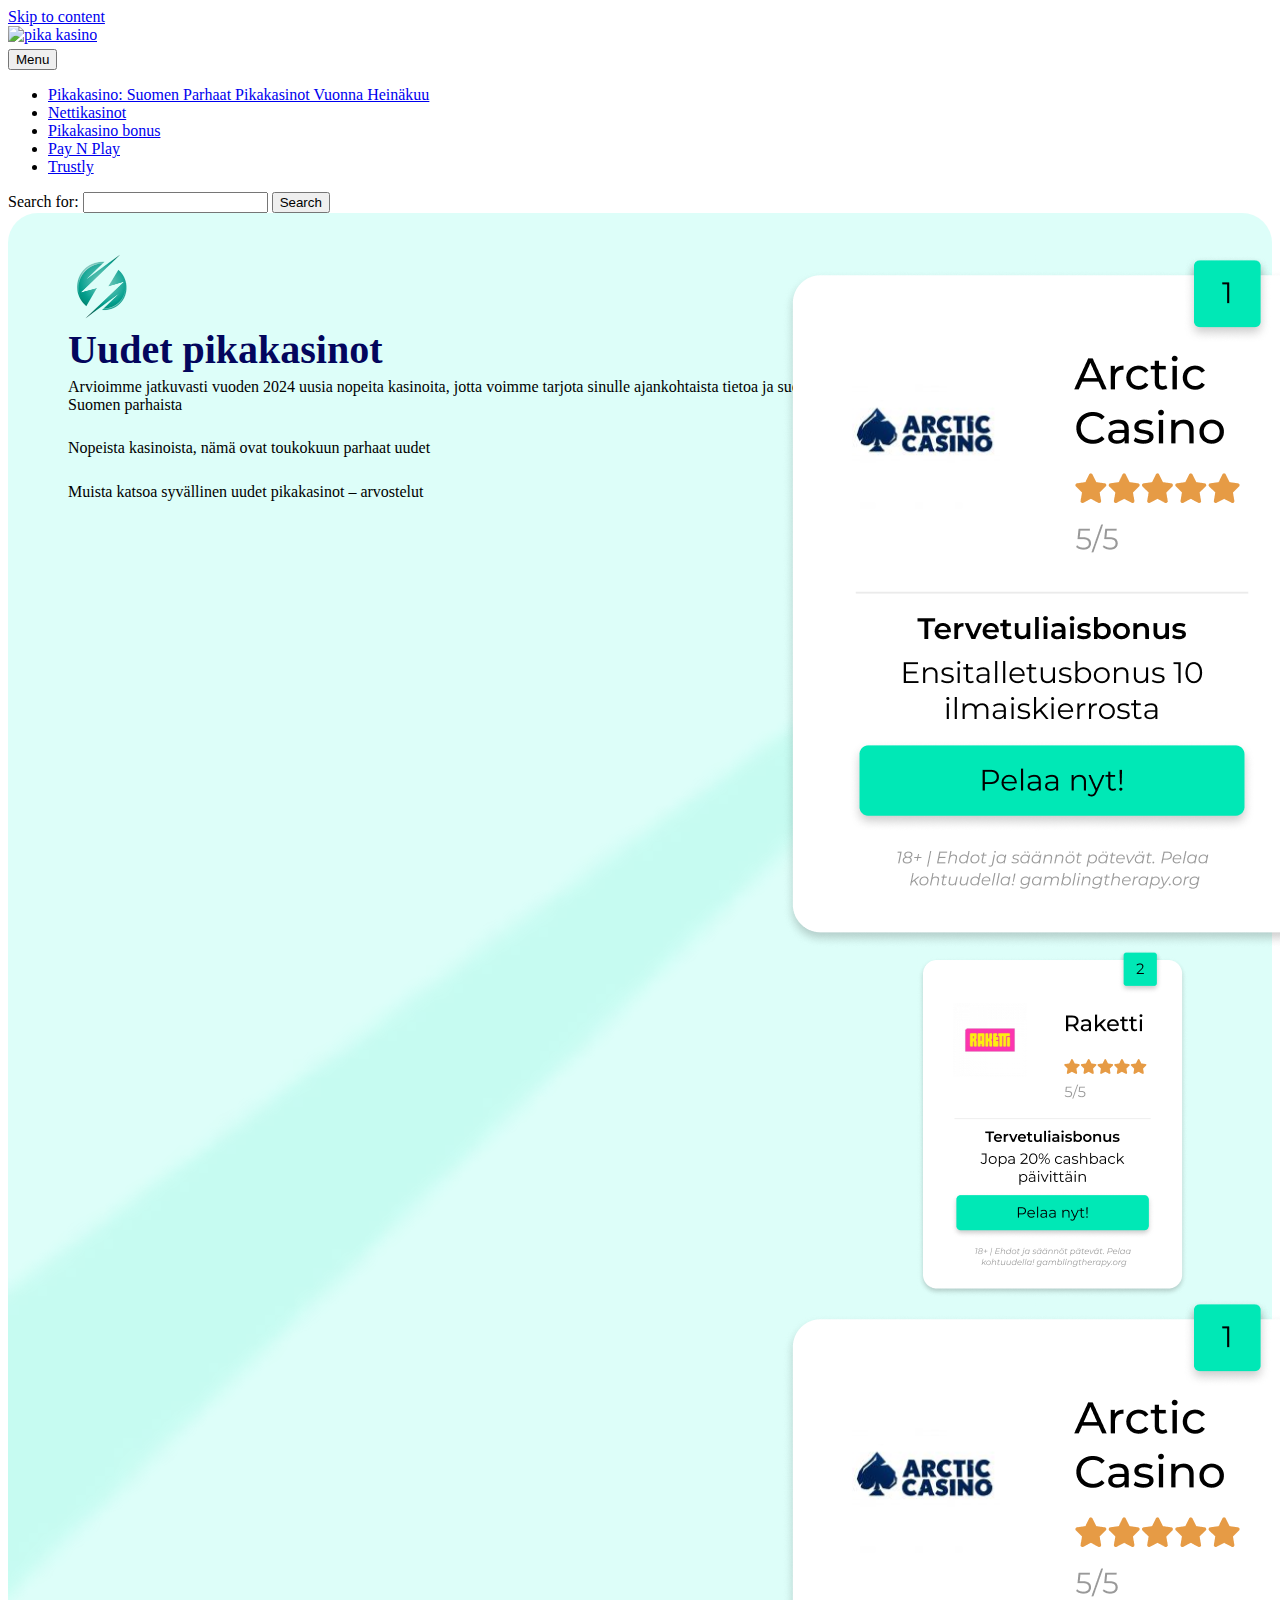
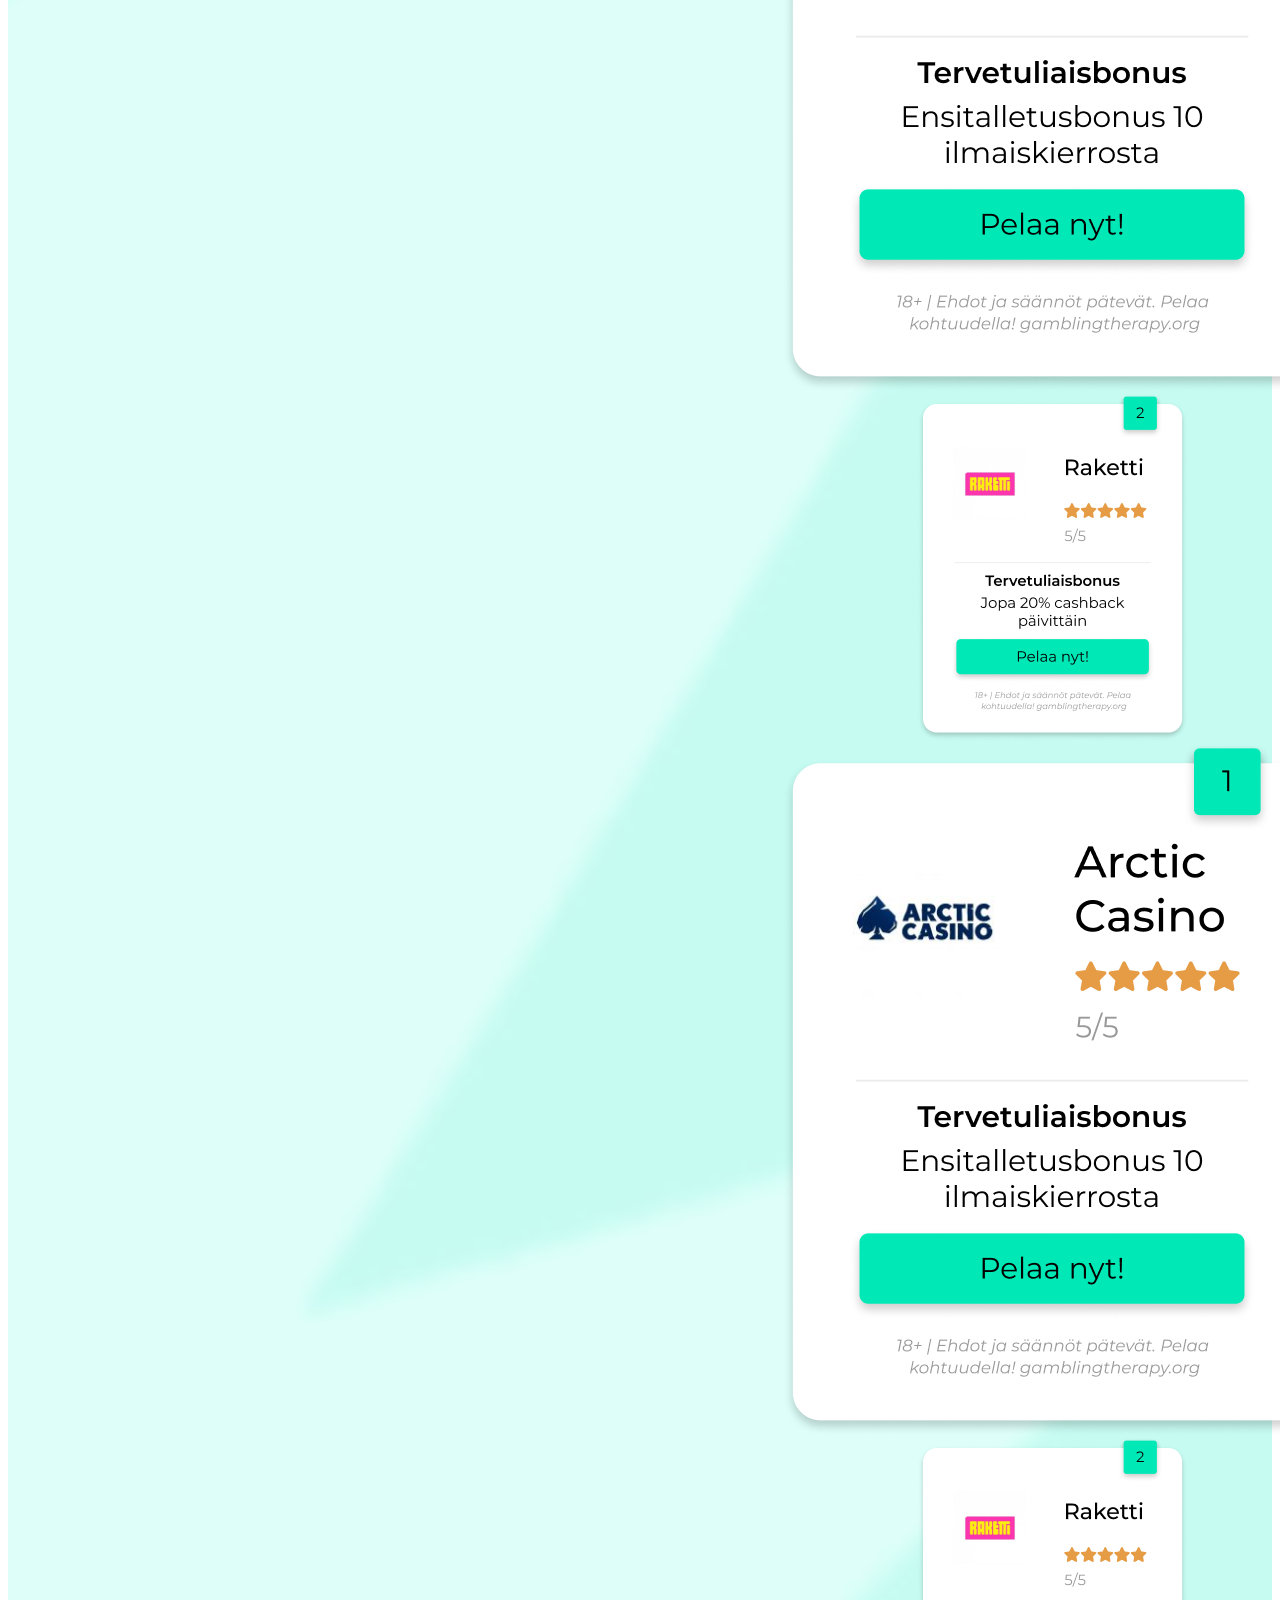
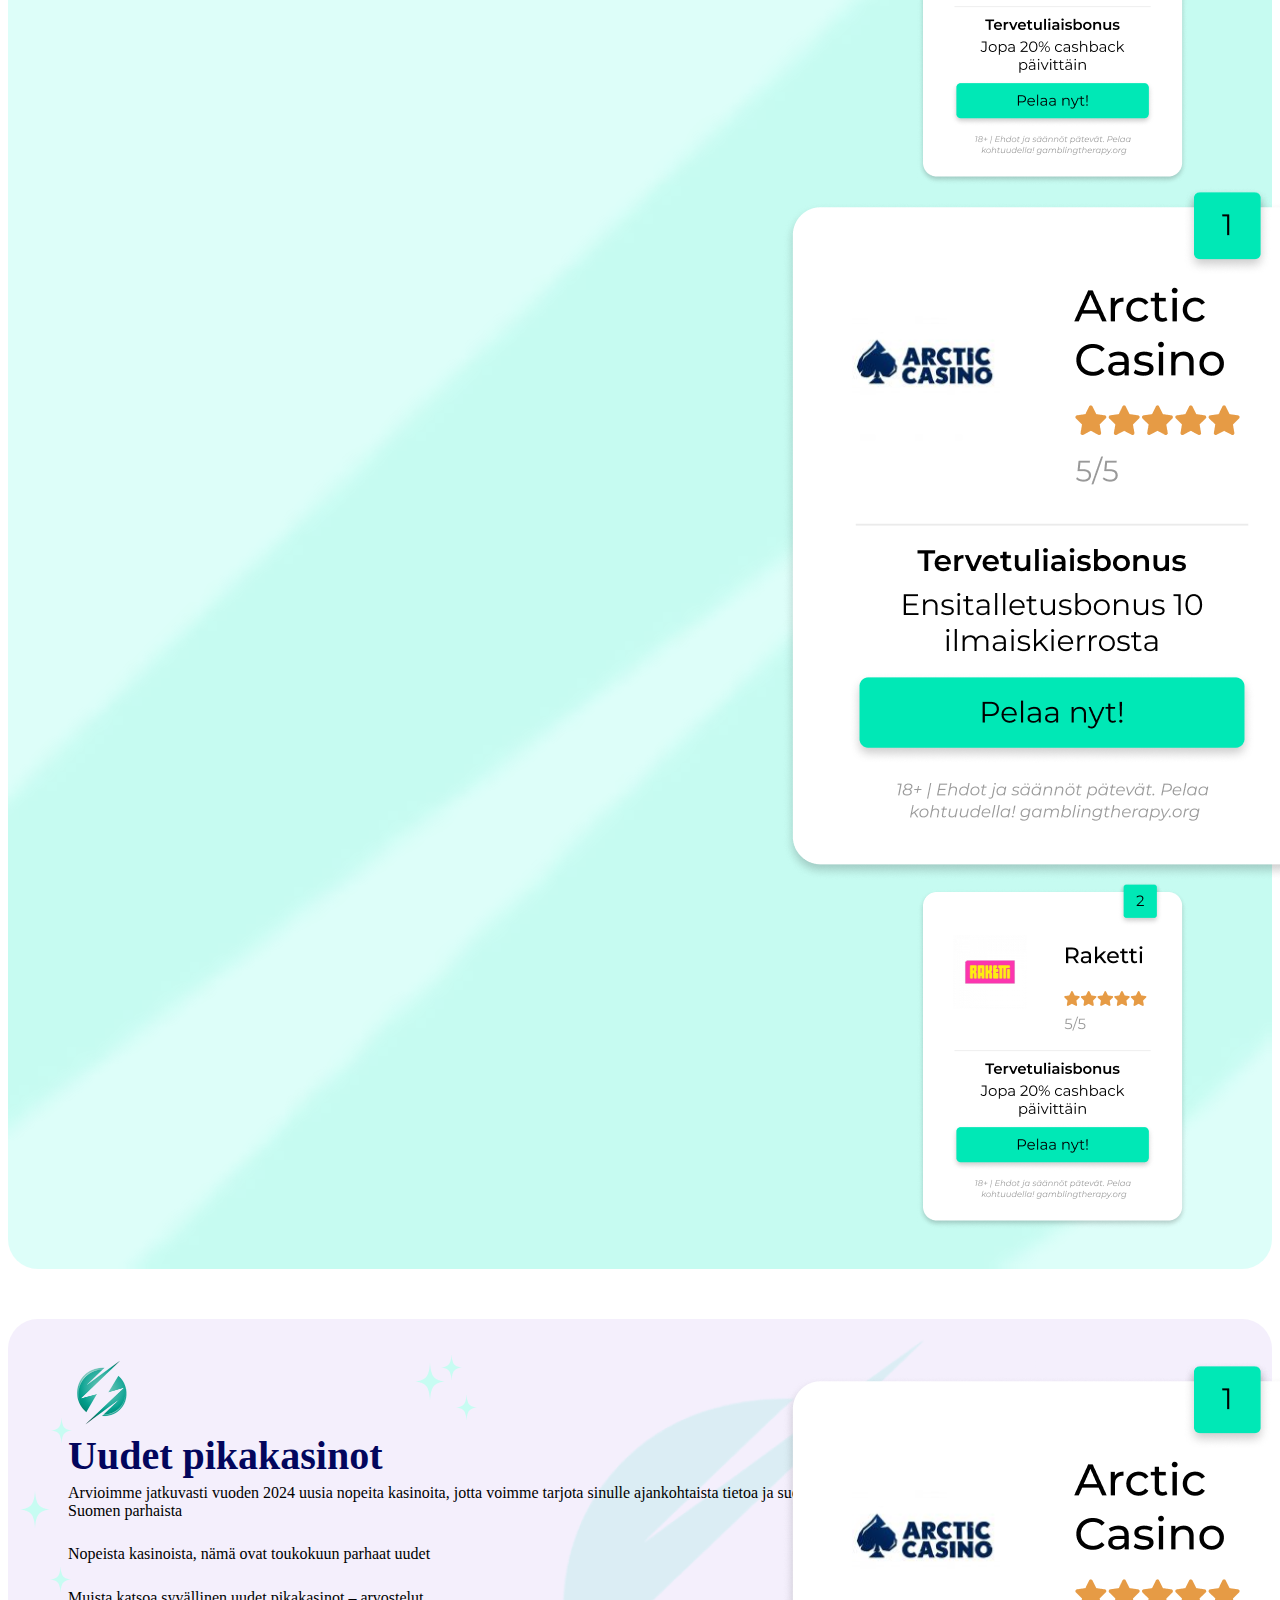
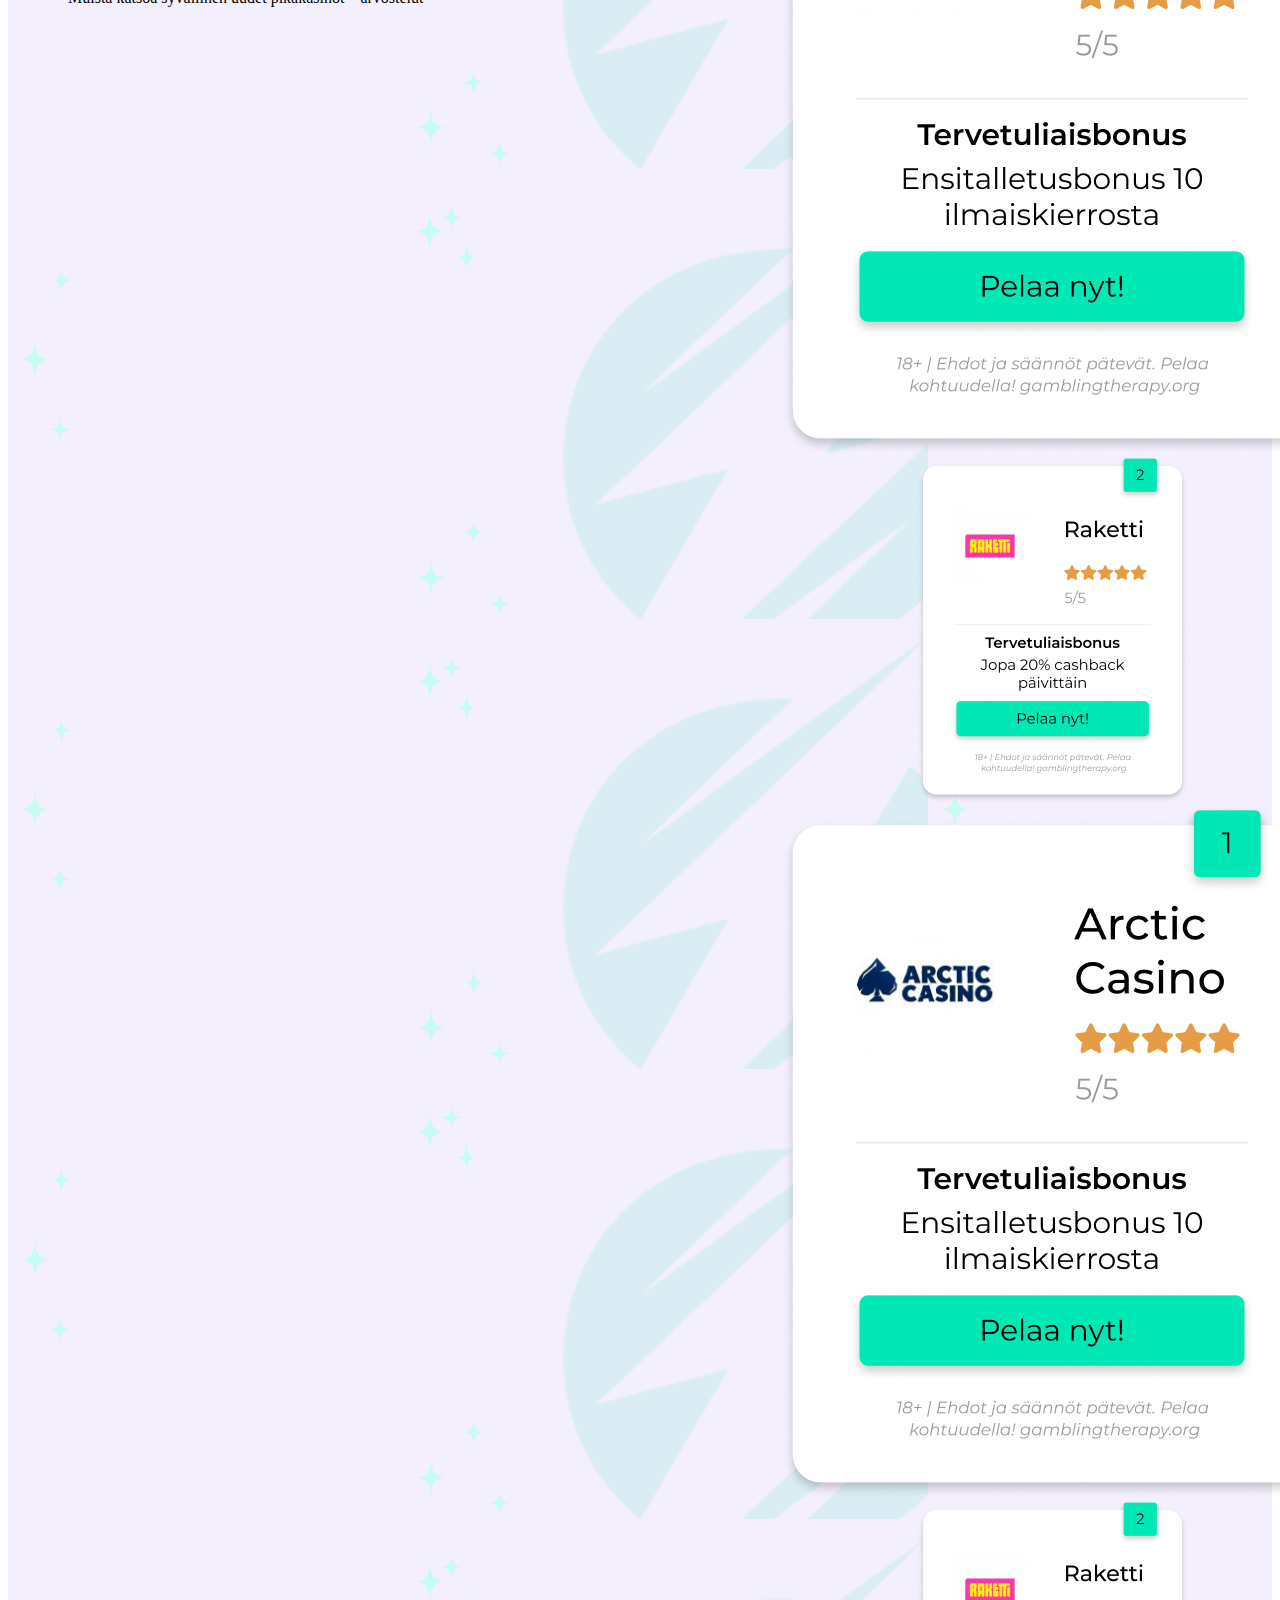
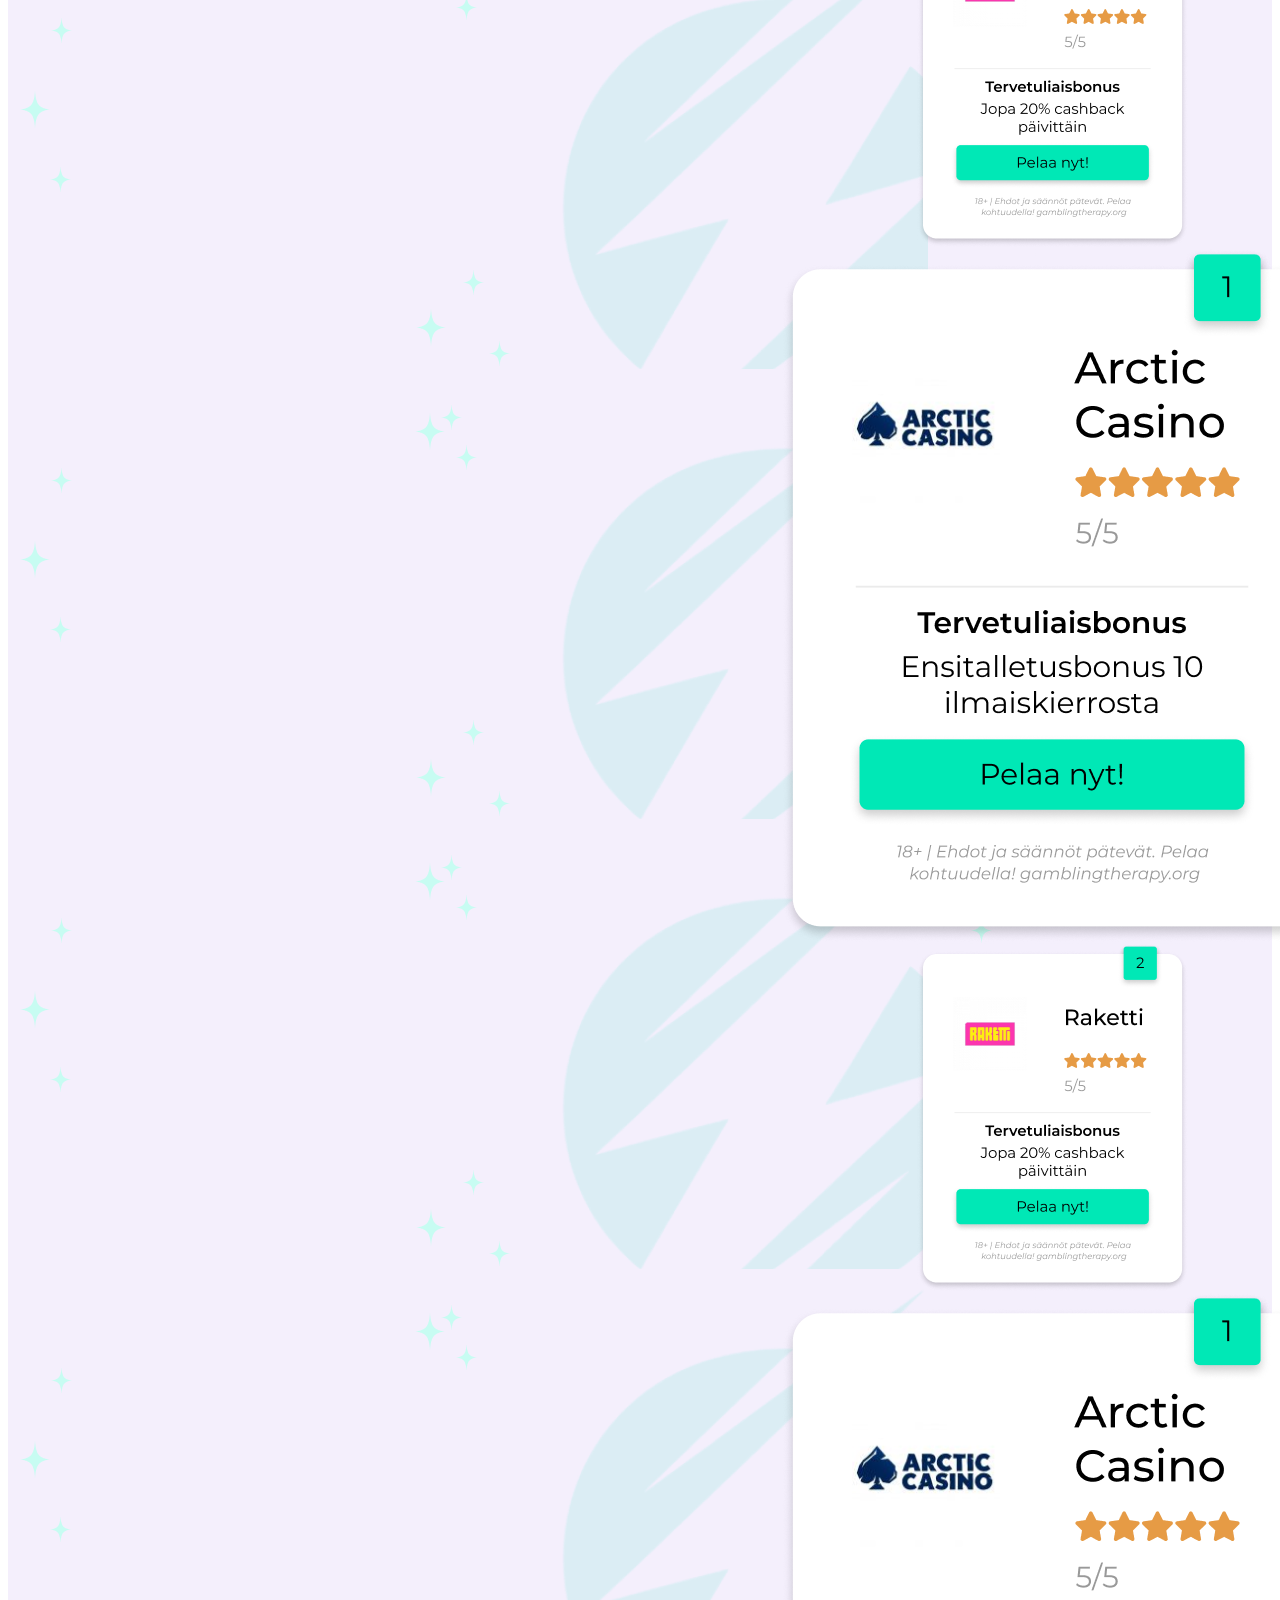
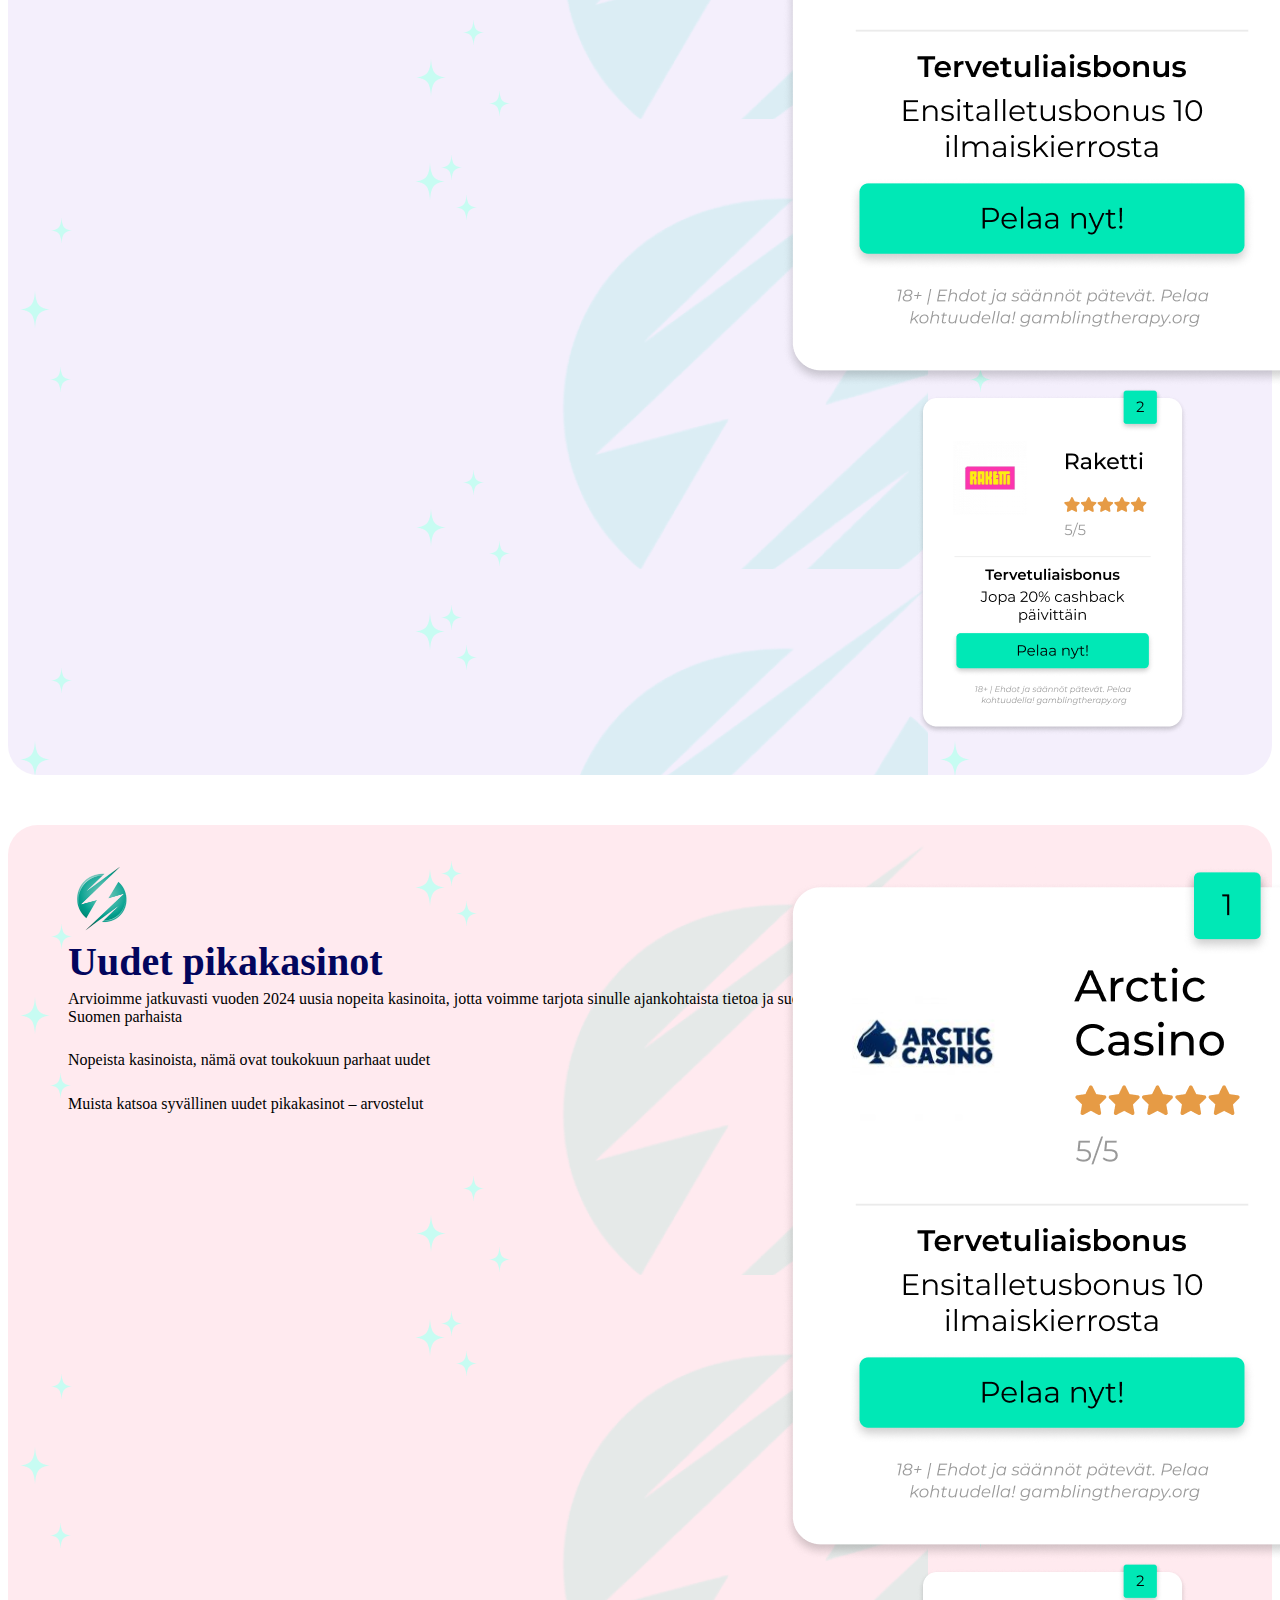
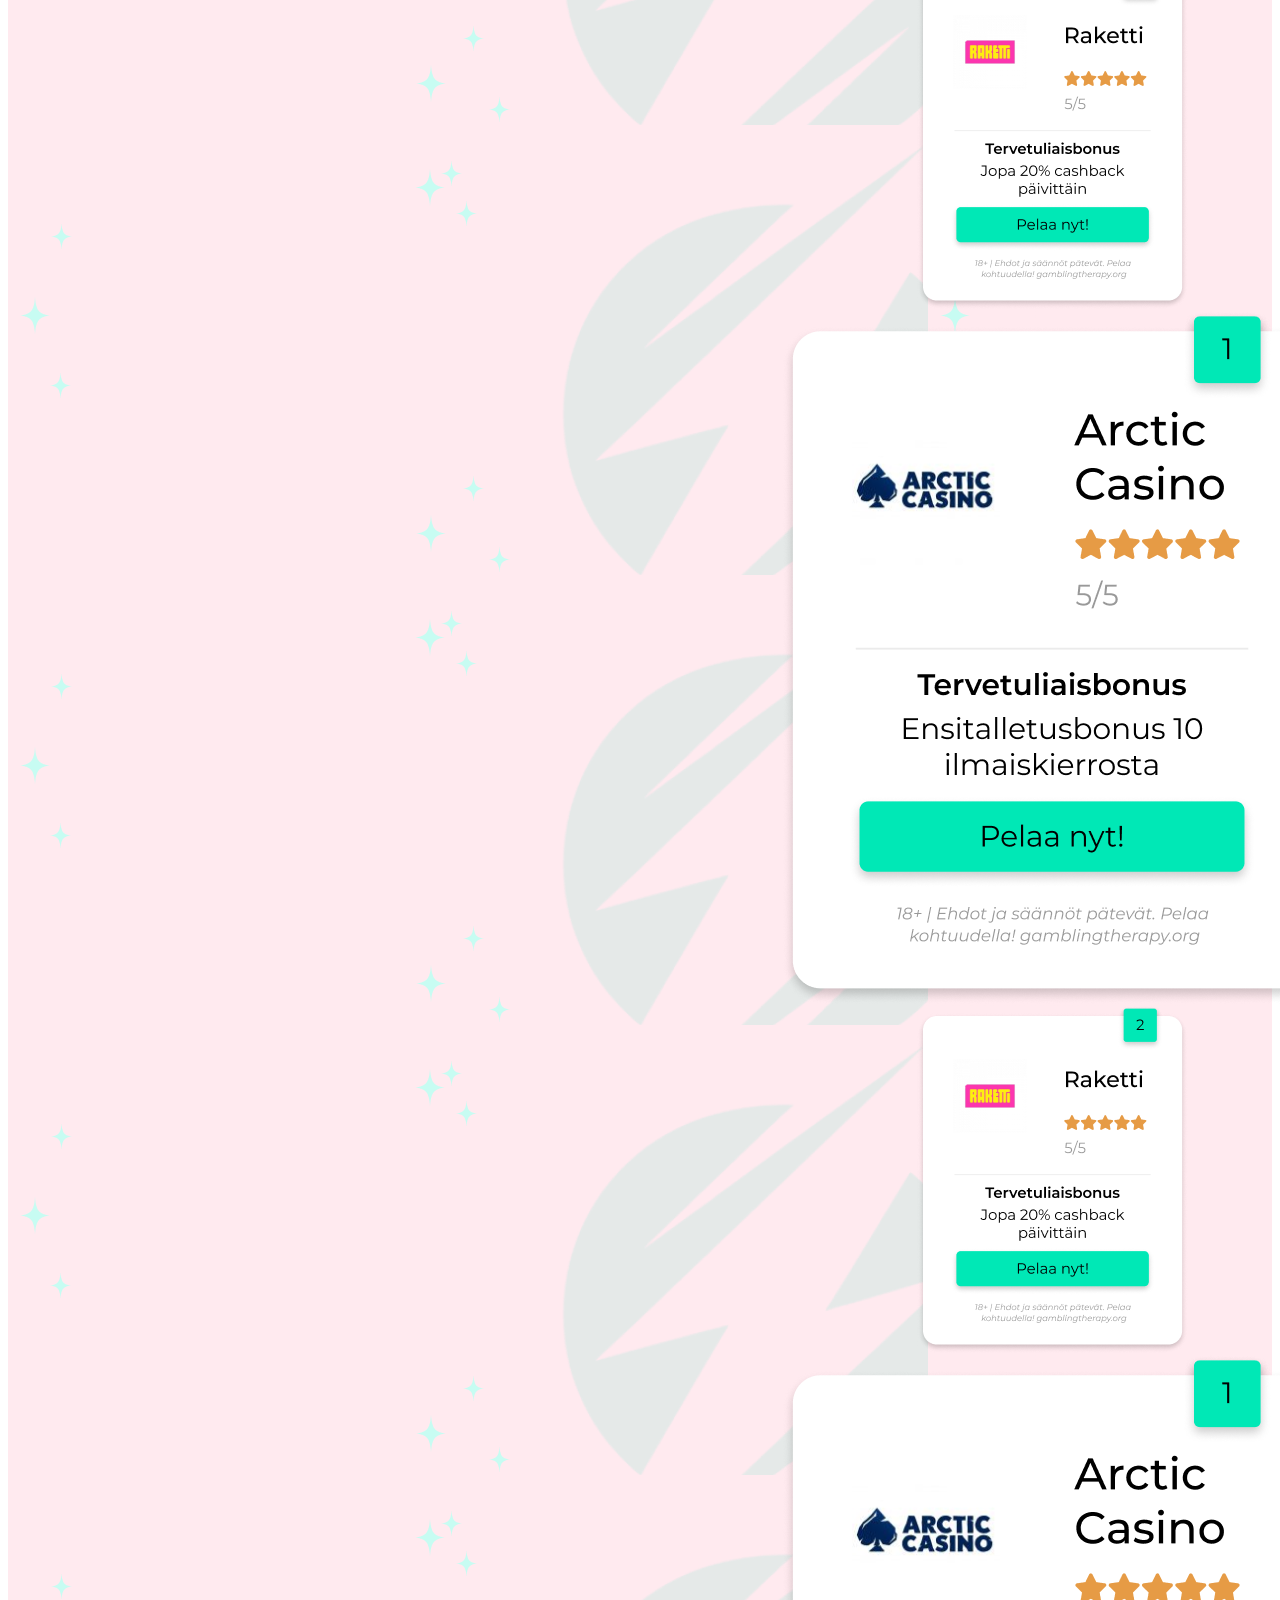
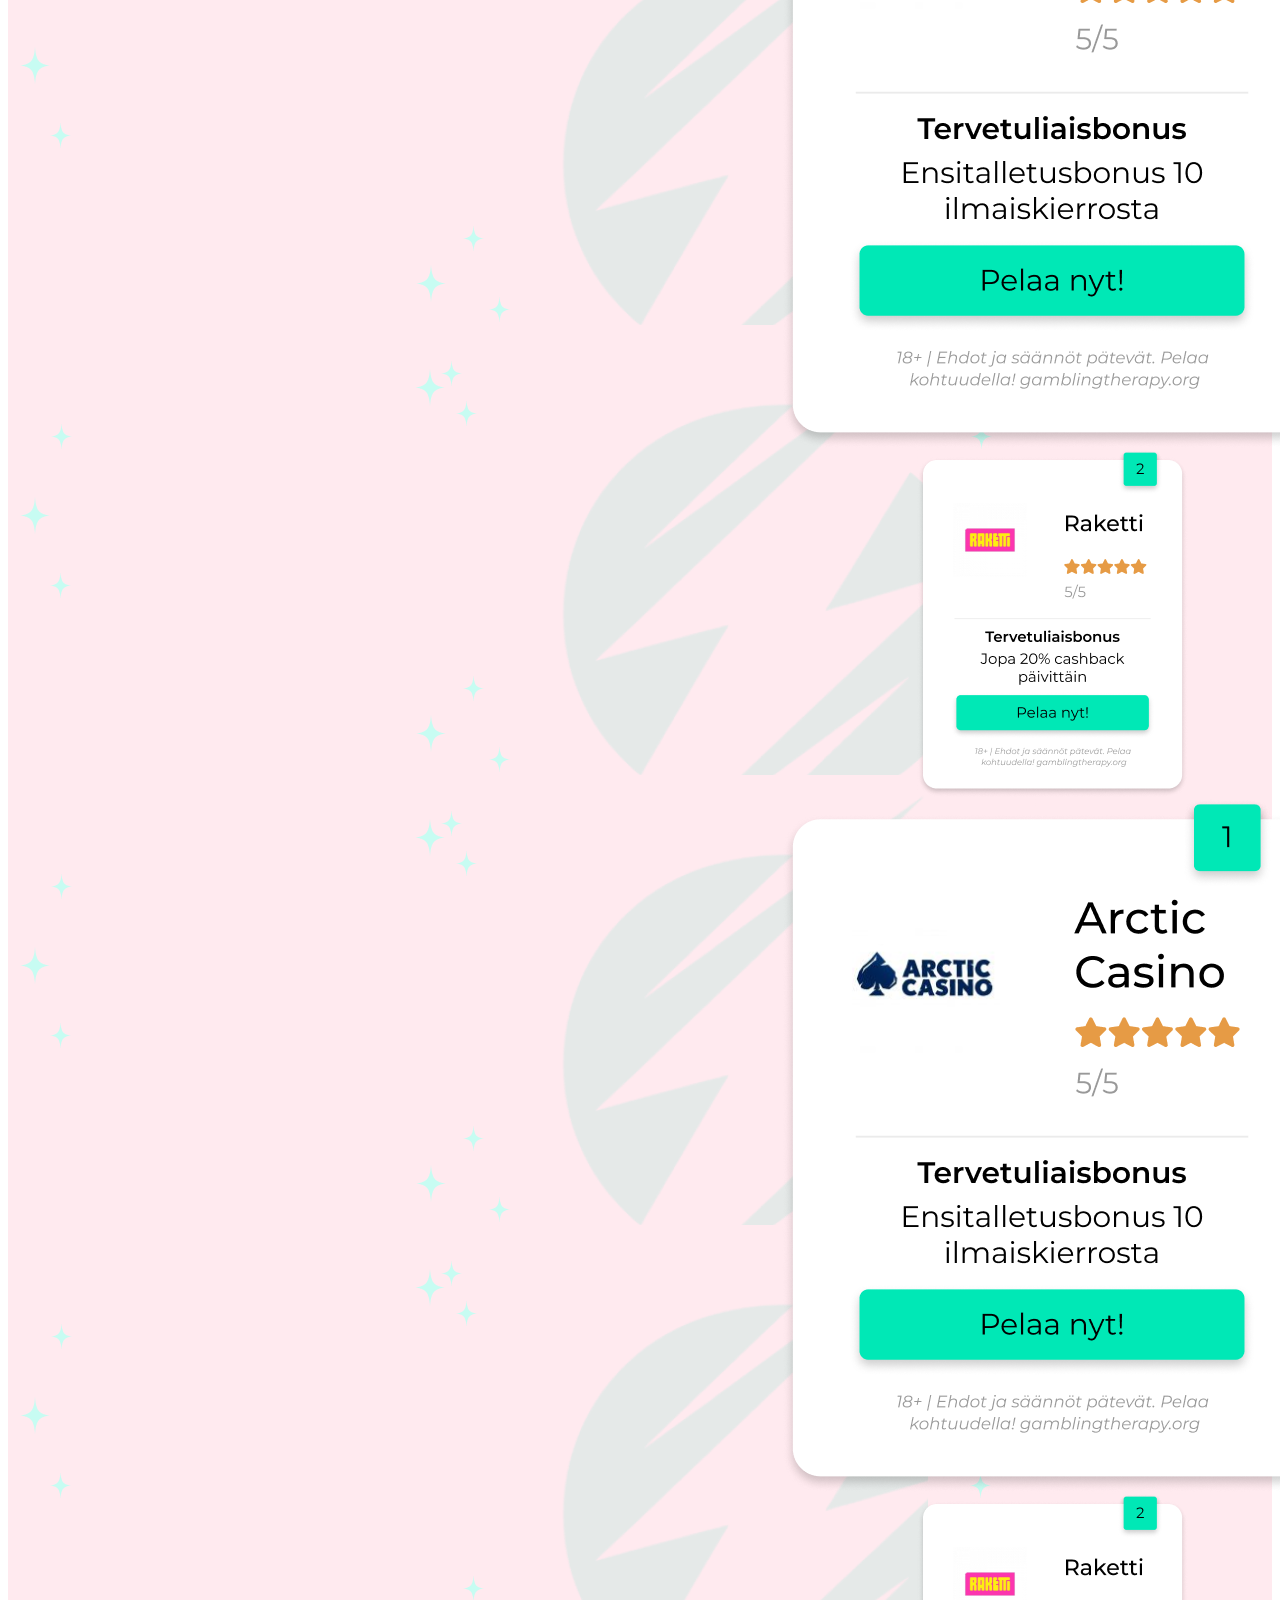
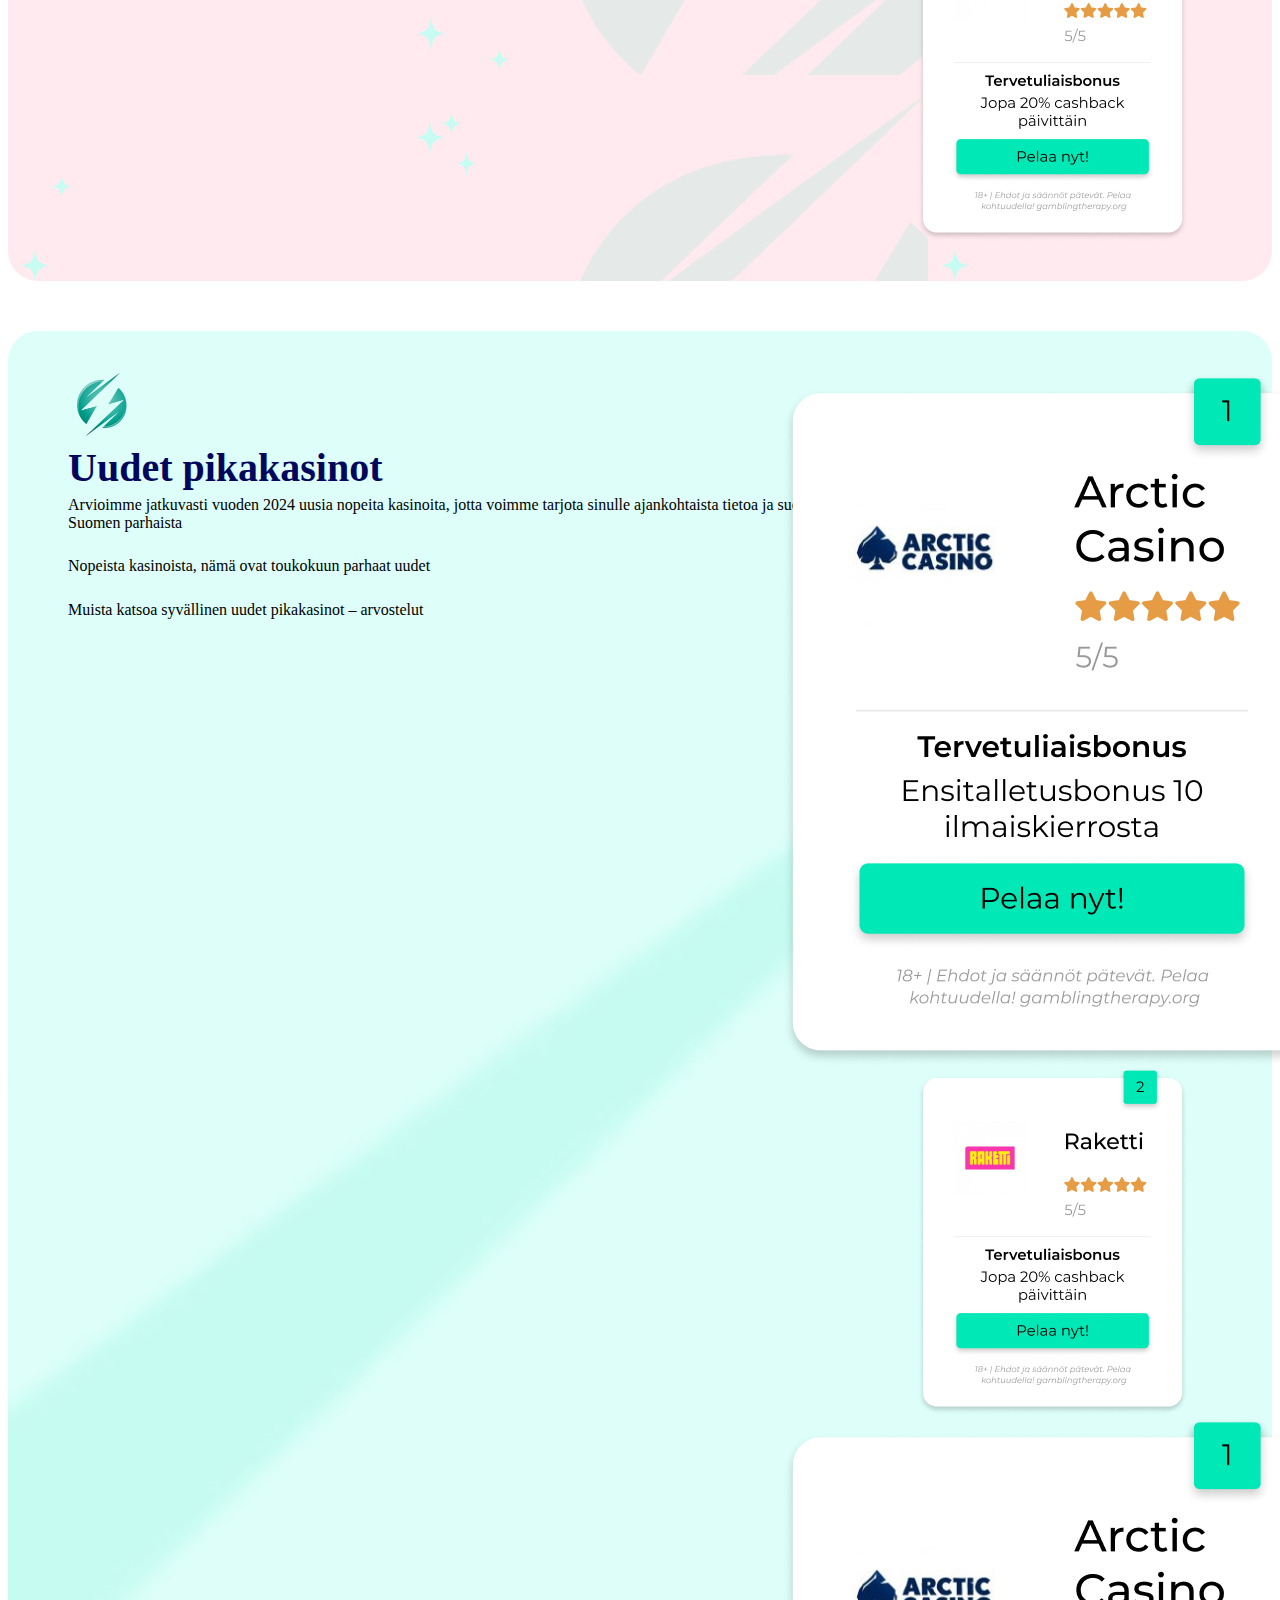
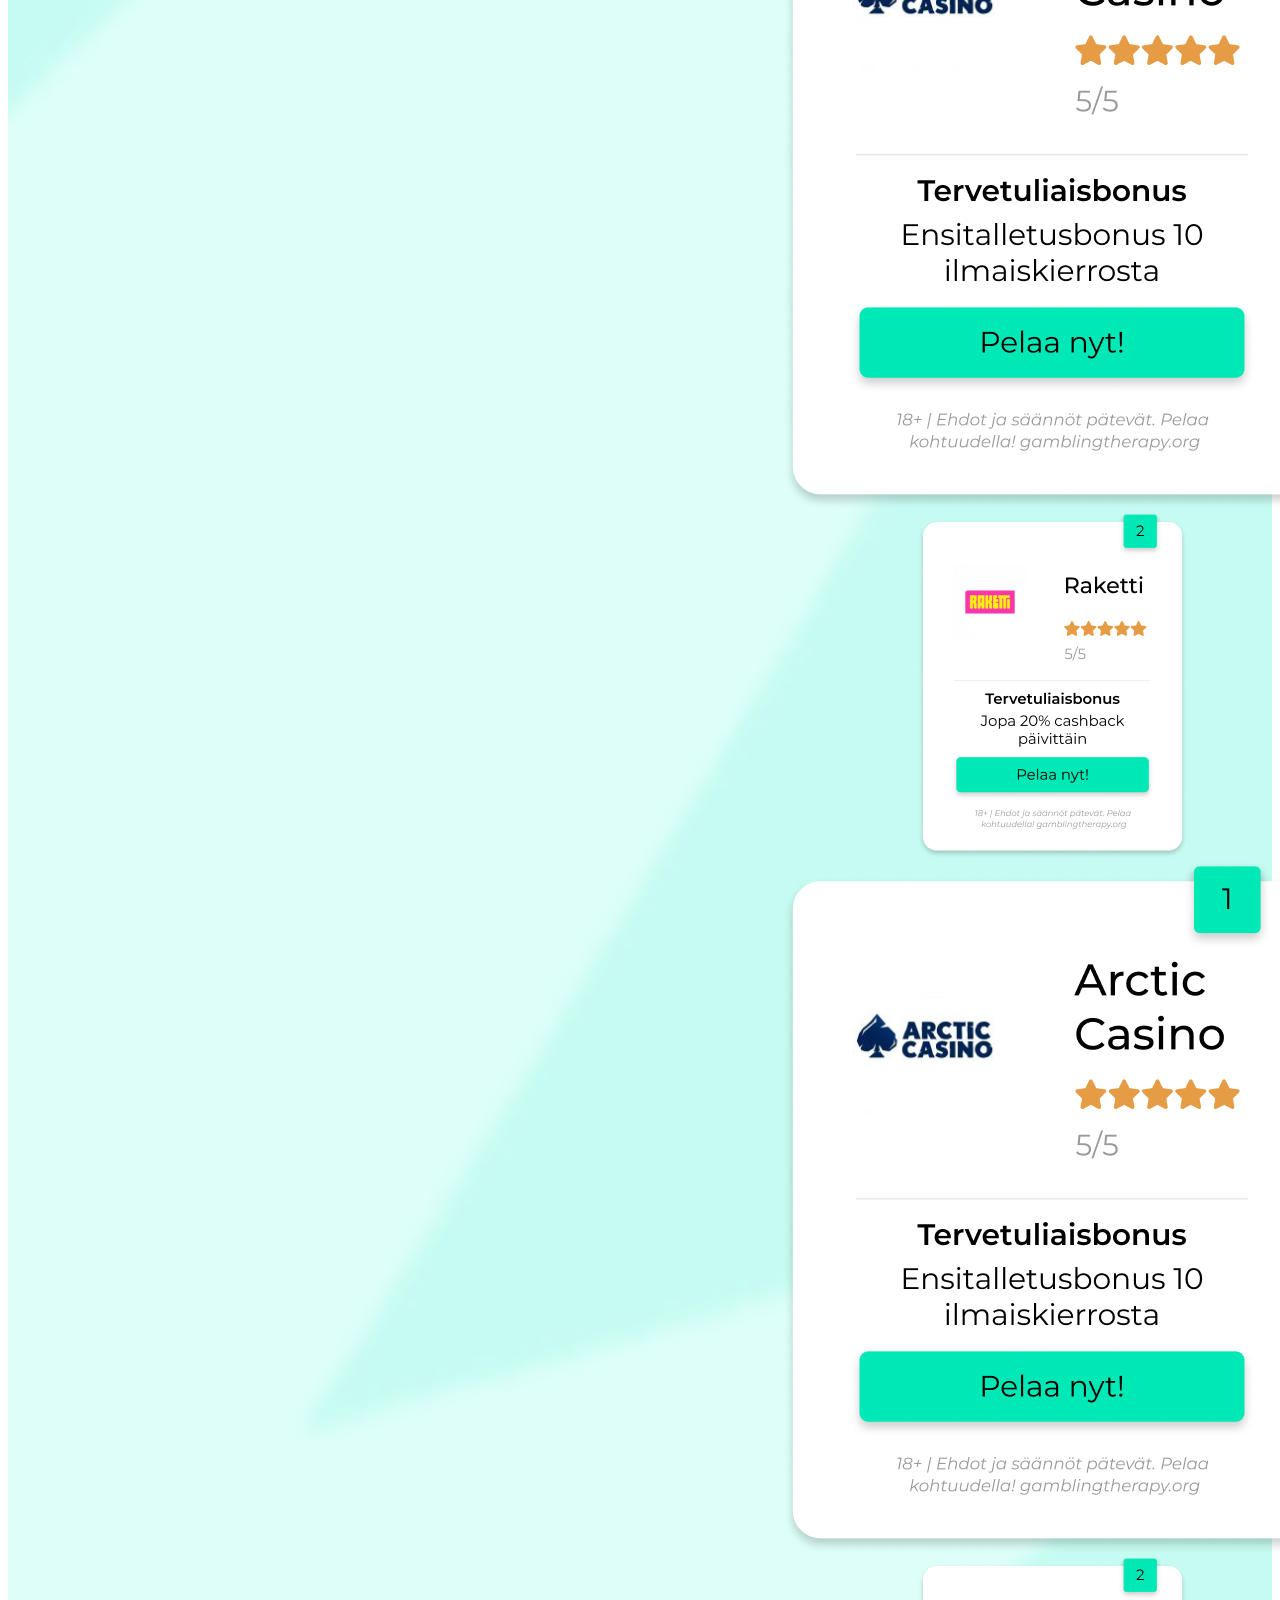
==== index.html @ af73fb67 "6 cards" ====
<!doctype html>
<html lang="fi">
<head>
	<meta charset="UTF-8">
	<meta name="viewport" content="width=device-width, initial-scale=1">
	<link rel="profile" href="http://gmpg.org/xfn/11">
	<script>(function(html){html.className = html.className.replace(/\bno-js\b/,'js')})(document.documentElement);</script>
	<meta name='robots' content='index, follow, max-image-preview:large, max-snippet:-1, max-video-preview:-1' />

		<!-- This site is optimized with the Yoast SEO plugin v22.9 - https://yoast.com/wordpress/plugins/seo/ -->
		<title>Pikakasino: Suomen Parhaat Pikakasinot Vuonna Heinäkuu</title>
		<meta name="description" content="Pikakasino tarjoaa mahdollisuuden pelata Suomen parhaalla nopealla kasinolla ilman rekisteröitymistä. Lunasta bonuksesi ja pelaa jo tänään!" />


	<script type="text/javascript">
		/* <![CDATA[ */
		window._wpemojiSettings = {"baseUrl":"https:\/\/s.w.org\/images\/core\/emoji\/15.0.3\/72x72\/","ext":".png","svgUrl":"https:\/\/s.w.org\/images\/core\/emoji\/15.0.3\/svg\/","svgExt":".svg","source":{"concatemoji":"https:\/\/www.suomipikakasino.com\/wp-includes\/js\/wp-emoji-release.min.js?ver=6.5.5"}};
		/*! This file is auto-generated */
		!function(i,n){var o,s,e;function c(e){try{var t={supportTests:e,timestamp:(new Date).valueOf()};sessionStorage.setItem(o,JSON.stringify(t))}catch(e){}}function p(e,t,n){e.clearRect(0,0,e.canvas.width,e.canvas.height),e.fillText(t,0,0);var t=new Uint32Array(e.getImageData(0,0,e.canvas.width,e.canvas.height).data),r=(e.clearRect(0,0,e.canvas.width,e.canvas.height),e.fillText(n,0,0),new Uint32Array(e.getImageData(0,0,e.canvas.width,e.canvas.height).data));return t.every(function(e,t){return e===r[t]})}function u(e,t,n){switch(t){case"flag":return n(e,"\ud83c\udff3\ufe0f\u200d\u26a7\ufe0f","\ud83c\udff3\ufe0f\u200b\u26a7\ufe0f")?!1:!n(e,"\ud83c\uddfa\ud83c\uddf3","\ud83c\uddfa\u200b\ud83c\uddf3")&&!n(e,"\ud83c\udff4\udb40\udc67\udb40\udc62\udb40\udc65\udb40\udc6e\udb40\udc67\udb40\udc7f","\ud83c\udff4\u200b\udb40\udc67\u200b\udb40\udc62\u200b\udb40\udc65\u200b\udb40\udc6e\u200b\udb40\udc67\u200b\udb40\udc7f");case"emoji":return!n(e,"\ud83d\udc26\u200d\u2b1b","\ud83d\udc26\u200b\u2b1b")}return!1}function f(e,t,n){var r="undefined"!=typeof WorkerGlobalScope&&self instanceof WorkerGlobalScope?new OffscreenCanvas(300,150):i.createElement("canvas"),a=r.getContext("2d",{willReadFrequently:!0}),o=(a.textBaseline="top",a.font="600 32px Arial",{});return e.forEach(function(e){o[e]=t(a,e,n)}),o}function t(e){var t=i.createElement("script");t.src=e,t.defer=!0,i.head.appendChild(t)}"undefined"!=typeof Promise&&(o="wpEmojiSettingsSupports",s=["flag","emoji"],n.supports={everything:!0,everythingExceptFlag:!0},e=new Promise(function(e){i.addEventListener("DOMContentLoaded",e,{once:!0})}),new Promise(function(t){var n=function(){try{var e=JSON.parse(sessionStorage.getItem(o));if("object"==typeof e&&"number"==typeof e.timestamp&&(new Date).valueOf()<e.timestamp+604800&&"object"==typeof e.supportTests)return e.supportTests}catch(e){}return null}();if(!n){if("undefined"!=typeof Worker&&"undefined"!=typeof OffscreenCanvas&&"undefined"!=typeof URL&&URL.createObjectURL&&"undefined"!=typeof Blob)try{var e="postMessage("+f.toString()+"("+[JSON.stringify(s),u.toString(),p.toString()].join(",")+"));",r=new Blob([e],{type:"text/javascript"}),a=new Worker(URL.createObjectURL(r),{name:"wpTestEmojiSupports"});return void(a.onmessage=function(e){c(n=e.data),a.terminate(),t(n)})}catch(e){}c(n=f(s,u,p))}t(n)}).then(function(e){for(var t in e)n.supports[t]=e[t],n.supports.everything=n.supports.everything&&n.supports[t],"flag"!==t&&(n.supports.everythingExceptFlag=n.supports.everythingExceptFlag&&n.supports[t]);n.supports.everythingExceptFlag=n.supports.everythingExceptFlag&&!n.supports.flag,n.DOMReady=!1,n.readyCallback=function(){n.DOMReady=!0}}).then(function(){return e}).then(function(){var e;n.supports.everything||(n.readyCallback(),(e=n.source||{}).concatemoji?t(e.concatemoji):e.wpemoji&&e.twemoji&&(t(e.twemoji),t(e.wpemoji)))}))}((window,document),window._wpemojiSettings);
		/* ]]> */
	</script>
	<style type="text/css" media="all">
		.wpautoterms-footer{background-color:#ffffff;text-align:center;}
		.wpautoterms-footer a{color:#000000;font-family:Arial, sans-serif;font-size:14px;}
		.wpautoterms-footer .separator{color:#cccccc;font-family:Arial, sans-serif;font-size:14px;}
	</style>
	<style id='wp-emoji-styles-inline-css' type='text/css'>

		img.wp-smiley, img.emoji {
			display: inline !important;
			border: none !important;
			box-shadow: none !important;
			height: 1em !important;
			width: 1em !important;
			margin: 0 0.07em !important;
			vertical-align: -0.1em !important;
			background: none !important;
			padding: 0 !important;
		}
	</style>
	<link rel='stylesheet' id='wp-block-library-css' href='https://www.suomipikakasino.com/wp-includes/css/dist/block-library/style.min.css?ver=6.5.5' type='text/css' media='all' />
	<style id='wp-block-library-theme-inline-css' type='text/css'>
		.wp-block-audio figcaption{color:#555;font-size:13px;text-align:center}.is-dark-theme .wp-block-audio figcaption{color:#ffffffa6}.wp-block-audio{margin:0 0 1em}.wp-block-code{border:1px solid #ccc;border-radius:4px;font-family:Menlo,Consolas,monaco,monospace;padding:.8em 1em}.wp-block-embed figcaption{color:#555;font-size:13px;text-align:center}.is-dark-theme .wp-block-embed figcaption{color:#ffffffa6}.wp-block-embed{margin:0 0 1em}.blocks-gallery-caption{color:#555;font-size:13px;text-align:center}.is-dark-theme .blocks-gallery-caption{color:#ffffffa6}.wp-block-image figcaption{color:#555;font-size:13px;text-align:center}.is-dark-theme .wp-block-image figcaption{color:#ffffffa6}.wp-block-image{margin:0 0 1em}.wp-block-pullquote{border-bottom:4px solid;border-top:4px solid;color:currentColor;margin-bottom:1.75em}.wp-block-pullquote cite,.wp-block-pullquote footer,.wp-block-pullquote__citation{color:currentColor;font-size:.8125em;font-style:normal;text-transform:uppercase}.wp-block-quote{border-left:.25em solid;margin:0 0 1.75em;padding-left:1em}.wp-block-quote cite,.wp-block-quote footer{color:currentColor;font-size:.8125em;font-style:normal;position:relative}.wp-block-quote.has-text-align-right{border-left:none;border-right:.25em solid;padding-left:0;padding-right:1em}.wp-block-quote.has-text-align-center{border:none;padding-left:0}.wp-block-quote.is-large,.wp-block-quote.is-style-large,.wp-block-quote.is-style-plain{border:none}.wp-block-search .wp-block-search__label{font-weight:700}.wp-block-search__button{border:1px solid #ccc;padding:.375em .625em}:where(.wp-block-group.has-background){padding:1.25em 2.375em}.wp-block-separator.has-css-opacity{opacity:.4}.wp-block-separator{border:none;border-bottom:2px solid;margin-left:auto;margin-right:auto}.wp-block-separator.has-alpha-channel-opacity{opacity:1}.wp-block-separator:not(.is-style-wide):not(.is-style-dots){width:100px}.wp-block-separator.has-background:not(.is-style-dots){border-bottom:none;height:1px}.wp-block-separator.has-background:not(.is-style-wide):not(.is-style-dots){height:2px}.wp-block-table{margin:0 0 1em}.wp-block-table td,.wp-block-table th{word-break:normal}.wp-block-table figcaption{color:#555;font-size:13px;text-align:center}.is-dark-theme .wp-block-table figcaption{color:#ffffffa6}.wp-block-video figcaption{color:#555;font-size:13px;text-align:center}.is-dark-theme .wp-block-video figcaption{color:#ffffffa6}.wp-block-video{margin:0 0 1em}.wp-block-template-part.has-background{margin-bottom:0;margin-top:0;padding:1.25em 2.375em}
	</style>
	<style id='classic-theme-styles-inline-css' type='text/css'>
	/*! This file is auto-generated */
	.wp-block-button__link{color:#fff;background-color:#32373c;border-radius:9999px;box-shadow:none;text-decoration:none;padding:calc(.667em + 2px) calc(1.333em + 2px);font-size:1.125em}.wp-block-file__button{background:#32373c;color:#fff;text-decoration:none}
	</style>
	<style id='global-styles-inline-css' type='text/css'>
	body{--wp--preset--color--black: #000000;--wp--preset--color--cyan-bluish-gray: #abb8c3;--wp--preset--color--white: #ffffff;--wp--preset--color--pale-pink: #f78da7;--wp--preset--color--vivid-red: #cf2e2e;--wp--preset--color--luminous-vivid-orange: #ff6900;--wp--preset--color--luminous-vivid-amber: #fcb900;--wp--preset--color--light-green-cyan: #7bdcb5;--wp--preset--color--vivid-green-cyan: #00d084;--wp--preset--color--pale-cyan-blue: #8ed1fc;--wp--preset--color--vivid-cyan-blue: #0693e3;--wp--preset--color--vivid-purple: #9b51e0;--wp--preset--color--eighty-black: #151515;--wp--preset--color--sixty-five-black: #151515;--wp--preset--color--gray: #444444;--wp--preset--color--medium-gray: #7b7b7b;--wp--preset--color--light-gray: #f8f8f8;--wp--preset--color--dark-yellow: #ffa751;--wp--preset--color--yellow: #f9a926;--wp--preset--gradient--vivid-cyan-blue-to-vivid-purple: linear-gradient(135deg,rgba(6,147,227,1) 0%,rgb(155,81,224) 100%);--wp--preset--gradient--light-green-cyan-to-vivid-green-cyan: linear-gradient(135deg,rgb(122,220,180) 0%,rgb(0,208,130) 100%);--wp--preset--gradient--luminous-vivid-amber-to-luminous-vivid-orange: linear-gradient(135deg,rgba(252,185,0,1) 0%,rgba(255,105,0,1) 100%);--wp--preset--gradient--luminous-vivid-orange-to-vivid-red: linear-gradient(135deg,rgba(255,105,0,1) 0%,rgb(207,46,46) 100%);--wp--preset--gradient--very-light-gray-to-cyan-bluish-gray: linear-gradient(135deg,rgb(238,238,238) 0%,rgb(169,184,195) 100%);--wp--preset--gradient--cool-to-warm-spectrum: linear-gradient(135deg,rgb(74,234,220) 0%,rgb(151,120,209) 20%,rgb(207,42,186) 40%,rgb(238,44,130) 60%,rgb(251,105,98) 80%,rgb(254,248,76) 100%);--wp--preset--gradient--blush-light-purple: linear-gradient(135deg,rgb(255,206,236) 0%,rgb(152,150,240) 100%);--wp--preset--gradient--blush-bordeaux: linear-gradient(135deg,rgb(254,205,165) 0%,rgb(254,45,45) 50%,rgb(107,0,62) 100%);--wp--preset--gradient--luminous-dusk: linear-gradient(135deg,rgb(255,203,112) 0%,rgb(199,81,192) 50%,rgb(65,88,208) 100%);--wp--preset--gradient--pale-ocean: linear-gradient(135deg,rgb(255,245,203) 0%,rgb(182,227,212) 50%,rgb(51,167,181) 100%);--wp--preset--gradient--electric-grass: linear-gradient(135deg,rgb(202,248,128) 0%,rgb(113,206,126) 100%);--wp--preset--gradient--midnight: linear-gradient(135deg,rgb(2,3,129) 0%,rgb(40,116,252) 100%);--wp--preset--font-size--small: 13px;--wp--preset--font-size--medium: 20px;--wp--preset--font-size--large: 42px;--wp--preset--font-size--x-large: 42px;--wp--preset--font-size--normal: 18px;--wp--preset--font-size--huge: 56px;--wp--preset--spacing--20: 0.44rem;--wp--preset--spacing--30: 0.67rem;--wp--preset--spacing--40: 1rem;--wp--preset--spacing--50: 1.5rem;--wp--preset--spacing--60: 2.25rem;--wp--preset--spacing--70: 3.38rem;--wp--preset--spacing--80: 5.06rem;--wp--preset--shadow--natural: 6px 6px 9px rgba(0, 0, 0, 0.2);--wp--preset--shadow--deep: 12px 12px 50px rgba(0, 0, 0, 0.4);--wp--preset--shadow--sharp: 6px 6px 0px rgba(0, 0, 0, 0.2);--wp--preset--shadow--outlined: 6px 6px 0px -3px rgba(255, 255, 255, 1), 6px 6px rgba(0, 0, 0, 1);--wp--preset--shadow--crisp: 6px 6px 0px rgba(0, 0, 0, 1);}:where(.is-layout-flex){gap: 0.5em;}:where(.is-layout-grid){gap: 0.5em;}body .is-layout-flex{display: flex;}body .is-layout-flex{flex-wrap: wrap;align-items: center;}body .is-layout-flex > *{margin: 0;}body .is-layout-grid{display: grid;}body .is-layout-grid > *{margin: 0;}:where(.wp-block-columns.is-layout-flex){gap: 2em;}:where(.wp-block-columns.is-layout-grid){gap: 2em;}:where(.wp-block-post-template.is-layout-flex){gap: 1.25em;}:where(.wp-block-post-template.is-layout-grid){gap: 1.25em;}.has-black-color{color: var(--wp--preset--color--black) !important;}.has-cyan-bluish-gray-color{color: var(--wp--preset--color--cyan-bluish-gray) !important;}.has-white-color{color: var(--wp--preset--color--white) !important;}.has-pale-pink-color{color: var(--wp--preset--color--pale-pink) !important;}.has-vivid-red-color{color: var(--wp--preset--color--vivid-red) !important;}.has-luminous-vivid-orange-color{color: var(--wp--preset--color--luminous-vivid-orange) !important;}.has-luminous-vivid-amber-color{color: var(--wp--preset--color--luminous-vivid-amber) !important;}.has-light-green-cyan-color{color: var(--wp--preset--color--light-green-cyan) !important;}.has-vivid-green-cyan-color{color: var(--wp--preset--color--vivid-green-cyan) !important;}.has-pale-cyan-blue-color{color: var(--wp--preset--color--pale-cyan-blue) !important;}.has-vivid-cyan-blue-color{color: var(--wp--preset--color--vivid-cyan-blue) !important;}.has-vivid-purple-color{color: var(--wp--preset--color--vivid-purple) !important;}.has-black-background-color{background-color: var(--wp--preset--color--black) !important;}.has-cyan-bluish-gray-background-color{background-color: var(--wp--preset--color--cyan-bluish-gray) !important;}.has-white-background-color{background-color: var(--wp--preset--color--white) !important;}.has-pale-pink-background-color{background-color: var(--wp--preset--color--pale-pink) !important;}.has-vivid-red-background-color{background-color: var(--wp--preset--color--vivid-red) !important;}.has-luminous-vivid-orange-background-color{background-color: var(--wp--preset--color--luminous-vivid-orange) !important;}.has-luminous-vivid-amber-background-color{background-color: var(--wp--preset--color--luminous-vivid-amber) !important;}.has-light-green-cyan-background-color{background-color: var(--wp--preset--color--light-green-cyan) !important;}.has-vivid-green-cyan-background-color{background-color: var(--wp--preset--color--vivid-green-cyan) !important;}.has-pale-cyan-blue-background-color{background-color: var(--wp--preset--color--pale-cyan-blue) !important;}.has-vivid-cyan-blue-background-color{background-color: var(--wp--preset--color--vivid-cyan-blue) !important;}.has-vivid-purple-background-color{background-color: var(--wp--preset--color--vivid-purple) !important;}.has-black-border-color{border-color: var(--wp--preset--color--black) !important;}.has-cyan-bluish-gray-border-color{border-color: var(--wp--preset--color--cyan-bluish-gray) !important;}.has-white-border-color{border-color: var(--wp--preset--color--white) !important;}.has-pale-pink-border-color{border-color: var(--wp--preset--color--pale-pink) !important;}.has-vivid-red-border-color{border-color: var(--wp--preset--color--vivid-red) !important;}.has-luminous-vivid-orange-border-color{border-color: var(--wp--preset--color--luminous-vivid-orange) !important;}.has-luminous-vivid-amber-border-color{border-color: var(--wp--preset--color--luminous-vivid-amber) !important;}.has-light-green-cyan-border-color{border-color: var(--wp--preset--color--light-green-cyan) !important;}.has-vivid-green-cyan-border-color{border-color: var(--wp--preset--color--vivid-green-cyan) !important;}.has-pale-cyan-blue-border-color{border-color: var(--wp--preset--color--pale-cyan-blue) !important;}.has-vivid-cyan-blue-border-color{border-color: var(--wp--preset--color--vivid-cyan-blue) !important;}.has-vivid-purple-border-color{border-color: var(--wp--preset--color--vivid-purple) !important;}.has-vivid-cyan-blue-to-vivid-purple-gradient-background{background: var(--wp--preset--gradient--vivid-cyan-blue-to-vivid-purple) !important;}.has-light-green-cyan-to-vivid-green-cyan-gradient-background{background: var(--wp--preset--gradient--light-green-cyan-to-vivid-green-cyan) !important;}.has-luminous-vivid-amber-to-luminous-vivid-orange-gradient-background{background: var(--wp--preset--gradient--luminous-vivid-amber-to-luminous-vivid-orange) !important;}.has-luminous-vivid-orange-to-vivid-red-gradient-background{background: var(--wp--preset--gradient--luminous-vivid-orange-to-vivid-red) !important;}.has-very-light-gray-to-cyan-bluish-gray-gradient-background{background: var(--wp--preset--gradient--very-light-gray-to-cyan-bluish-gray) !important;}.has-cool-to-warm-spectrum-gradient-background{background: var(--wp--preset--gradient--cool-to-warm-spectrum) !important;}.has-blush-light-purple-gradient-background{background: var(--wp--preset--gradient--blush-light-purple) !important;}.has-blush-bordeaux-gradient-background{background: var(--wp--preset--gradient--blush-bordeaux) !important;}.has-luminous-dusk-gradient-background{background: var(--wp--preset--gradient--luminous-dusk) !important;}.has-pale-ocean-gradient-background{background: var(--wp--preset--gradient--pale-ocean) !important;}.has-electric-grass-gradient-background{background: var(--wp--preset--gradient--electric-grass) !important;}.has-midnight-gradient-background{background: var(--wp--preset--gradient--midnight) !important;}.has-small-font-size{font-size: var(--wp--preset--font-size--small) !important;}.has-medium-font-size{font-size: var(--wp--preset--font-size--medium) !important;}.has-large-font-size{font-size: var(--wp--preset--font-size--large) !important;}.has-x-large-font-size{font-size: var(--wp--preset--font-size--x-large) !important;}
	.wp-block-navigation a:where(:not(.wp-element-button)){color: inherit;}
	:where(.wp-block-post-template.is-layout-flex){gap: 1.25em;}:where(.wp-block-post-template.is-layout-grid){gap: 1.25em;}
	:where(.wp-block-columns.is-layout-flex){gap: 2em;}:where(.wp-block-columns.is-layout-grid){gap: 2em;}
	.wp-block-pullquote{font-size: 1.5em;line-height: 1.6;}
	</style>
	<link rel='stylesheet' id='wpautoterms_css-css' href='https://www.suomipikakasino.com/wp-content/plugins/auto-terms-of-service-and-privacy-policy/css/wpautoterms.css?ver=6.5.5' type='text/css' media='all' />
	<link rel='stylesheet' id='contact-form-7-css' href='https://www.suomipikakasino.com/wp-content/plugins/contact-form-7/includes/css/styles.css?ver=5.9.6' type='text/css' media='all' />
	<link rel='stylesheet' id='cookie-notice-front-css' href='https://www.suomipikakasino.com/wp-content/plugins/cookie-notice/css/front.min.css?ver=2.4.17' type='text/css' media='all' />
	<link rel='stylesheet' id='ppcweb-toplists-css' href='https://www.suomipikakasino.com/wp-content/plugins/ppcweb-toplists/public/css/ppcweb-toplists-public.css?ver=1.0.8.4' type='text/css' media='all' />
	<link rel='stylesheet' id='dashicons-css' href='https://www.suomipikakasino.com/wp-includes/css/dashicons.min.css?ver=6.5.5' type='text/css' media='all' />
	<link rel='stylesheet' id='to-top-css' href='https://www.suomipikakasino.com/wp-content/plugins/to-top/public/css/to-top-public.css?ver=2.5.4' type='text/css' media='all' />
	<link rel='stylesheet' id='abletone-fonts-css' href='wp-content/fonts/a6d872ded79df6bc92e393bda35d072f.css' type='text/css' media='all' />
	<link rel='stylesheet' id='abletone-style-css' href='https://www.suomipikakasino.com/wp-content/themes/abletone/style.css?ver=20240617-65158' type='text/css' media='all' />
	<link rel='stylesheet' id='abletone-block-style-css' href='https://www.suomipikakasino.com/wp-content/themes/abletone/assets/css/blocks.css?ver=1.0' type='text/css' media='all' />
	<link rel='stylesheet' id='font-awesome-css' href='https://www.suomipikakasino.com/wp-content/themes/abletone/assets/css/font-awesome/css/font-awesome.css?ver=4.7.0' type='text/css' media='all' />
	<link rel='stylesheet' id='searchwp-forms-css' href='https://www.suomipikakasino.com/wp-content/plugins/searchwp-live-ajax-search/assets/styles/frontend/search-forms.css?ver=1.8.2' type='text/css' media='all' />
	<link rel='stylesheet' id='searchwp-live-search-css' href='https://www.suomipikakasino.com/wp-content/plugins/searchwp-live-ajax-search/assets/styles/style.css?ver=1.8.2' type='text/css' media='all' />
	<style id='searchwp-live-search-inline-css' type='text/css'>
	.searchwp-live-search-result .searchwp-live-search-result--title a {
		font-size: 16px;
	}
	.searchwp-live-search-result .searchwp-live-search-result--price {
		font-size: 14px;
	}
	.searchwp-live-search-result .searchwp-live-search-result--add-to-cart .button {
		font-size: 14px;
	}

	</style>
	<link rel='stylesheet' id='js_composer_front-css' href='https://www.suomipikakasino.com/wp-content/plugins/js_composer/assets/css/js_composer.min.css?ver=6.4.1' type='text/css' media='all' />
	<script type="text/javascript" src="https://www.suomipikakasino.com/wp-includes/js/jquery/jquery.min.js?ver=3.7.1" id="jquery-core-js"></script>
	<script type="text/javascript" src="https://www.suomipikakasino.com/wp-includes/js/jquery/jquery-migrate.min.js?ver=3.4.1" id="jquery-migrate-js"></script>
	<script type="text/javascript" src="https://www.suomipikakasino.com/wp-includes/js/dist/vendor/wp-polyfill-inert.min.js?ver=3.1.2" id="wp-polyfill-inert-js"></script>
	<script type="text/javascript" src="https://www.suomipikakasino.com/wp-includes/js/dist/vendor/regenerator-runtime.min.js?ver=0.14.0" id="regenerator-runtime-js"></script>
	<script type="text/javascript" src="https://www.suomipikakasino.com/wp-includes/js/dist/vendor/wp-polyfill.min.js?ver=3.15.0" id="wp-polyfill-js"></script>
	<script type="text/javascript" src="https://www.suomipikakasino.com/wp-includes/js/dist/dom-ready.min.js?ver=f77871ff7694fffea381" id="wp-dom-ready-js"></script>
	<script type="text/javascript" src="https://www.suomipikakasino.com/wp-content/plugins/auto-terms-of-service-and-privacy-policy/js/base.js?ver=2.5.1" id="wpautoterms_base-js"></script>
	<script type="text/javascript" id="cookie-notice-front-js-before">
	/* <![CDATA[ */
	var cnArgs = {"ajaxUrl":"https:\/\/www.suomipikakasino.com\/wp-admin\/admin-ajax.php","nonce":"037ecade01","hideEffect":"fade","position":"bottom","onScroll":false,"onScrollOffset":100,"onClick":false,"cookieName":"cookie_notice_accepted","cookieTime":2592000,"cookieTimeRejected":2592000,"globalCookie":false,"redirection":false,"cache":false,"revokeCookies":false,"revokeCookiesOpt":"automatic"};
	/* ]]> */
	</script>
	<script type="text/javascript" src="https://www.suomipikakasino.com/wp-content/plugins/cookie-notice/js/front.min.js?ver=2.4.17" id="cookie-notice-front-js"></script>
	<script type="text/javascript" src="https://www.suomipikakasino.com/wp-content/plugins/ppcweb-toplists/public/js/ppcweb-toplists-public.js?ver=1.0.8.4" id="ppcweb-toplists-js"></script>
	<script type="text/javascript" id="to-top-js-extra">
	/* <![CDATA[ */
	var to_top_options = {"scroll_offset":"100","icon_opacity":"50","style":"icon","icon_type":"dashicons-arrow-up-alt2","icon_color":"#ffffff","icon_bg_color":"#000000","icon_size":"32","border_radius":"5","image":"https:\/\/www.suomipikakasino.com\/wp-content\/plugins\/to-top\/admin\/images\/default.png","image_width":"65","image_alt":"","location":"bottom-right","margin_x":"20","margin_y":"20","show_on_admin":"0","enable_autohide":"0","autohide_time":"2","enable_hide_small_device":"0","small_device_max_width":"640","reset":"0"};
	/* ]]> */
	</script>
	<script async type="text/javascript" src="https://www.suomipikakasino.com/wp-content/plugins/to-top/public/js/to-top-public.js?ver=2.5.4" id="to-top-js"></script>
	<!--[if lt IE 9]>
	<script type="text/javascript" src="https://www.suomipikakasino.com/wp-content/themes/abletoneassets/js/html5.min.js?ver=3.7.3" id="abletone-html5-js"></script>
	<![endif]-->
	<link rel="https://api.w.org/" href="https://www.suomipikakasino.com/wp-json/" /><link rel="alternate" type="application/json" href="https://www.suomipikakasino.com/wp-json/wp/v2/pages/37" /><link rel="EditURI" type="application/rsd+xml" title="RSD" href="https://www.suomipikakasino.com/xmlrpc.php?rsd" />
	<link rel='shortlink' href='https://www.suomipikakasino.com/' />
	<link rel="alternate" type="application/json+oembed" href="https://www.suomipikakasino.com/wp-json/oembed/1.0/embed?url=https%3A%2F%2Fwww.suomipikakasino.com%2F" />
	<link rel="alternate" type="text/xml+oembed" href="https://www.suomipikakasino.com/wp-json/oembed/1.0/embed?url=https%3A%2F%2Fwww.suomipikakasino.com%2F&#038;format=xml" />

			<style type="text/css">
						.site-title a,
				.site-description {
					position: absolute;
					clip: rect(1px, 1px, 1px, 1px);
				}
					</style>
			<link rel="icon" href="https://www.suomipikakasino.com/wp-content/uploads/2021/04/cropped-Pikacasino-32x32.png" sizes="32x32" />
	<link rel="icon" href="https://www.suomipikakasino.com/wp-content/uploads/2021/04/cropped-Pikacasino-192x192.png" sizes="192x192" />
	<link rel="apple-touch-icon" href="https://www.suomipikakasino.com/wp-content/uploads/2021/04/cropped-Pikacasino-180x180.png" />
	<meta name="msapplication-TileImage" content="https://www.suomipikakasino.com/wp-content/uploads/2021/04/cropped-Pikacasino-270x270.png" />
			<style type="text/css" id="wp-custom-css">
				#primary-search-wrapper{
		display:none;
	}
	footer#colophon{
		background-color:#00E8B6;
	}
	ul#menu-main-menu li a {
			color: #03065d;
	}
	ul#menu-main-menu li a:hover {
			color: black;
	}
	.widget ul, .widget ol {
			list-style: none;
			margin-left: 0;
			text-align: center;
	}
	header.entry-header {
			display: none;
	}

	toplist-table .table-row {
			padding: 30px 20px;
			position: relative;
			margin-bottom: 35px;
			margin-top: 28px;
			box-shadow: 0 3px 6px #00000033;
	}
	.toplist-table .table-row .brand-count {
			position: absolute;
			top: -8px;
			right: 20px !important;
			left: auto;
			background: #ef0197;
			background: -moz-linear-gradient(90deg, #ef0197 0%, #fb4f4f 100%);
			background: -webkit-linear-gradient(90deg, #ef0197 0%, #fb4f4f 100%);
			background: linear-gradient(90deg, #ef0197 0%, #fb4f4f 100%);
			filter: progid:DXImageTransform.Microsoft.gradient(startColorstr="#29a6ff",endColorstr="#3c6eee",GradientType=1);
			box-shadow: 0 3px 6px #00000033;
			border-radius: 3px;
			opacity: 1;
			width: 36px;
			height: 36px;
			text-align: center;
			background: #00e8b6!important;
			color: #000!important;
	}
	.justify-content-center {
			-ms-flex-pack: center !important;
			justify-content: center !important;
	}
	.align-items-center {
			-ms-flex-align: center !important;
			align-items: center !important;
	}
	.d-flex {
			display: -ms-flexbox !important;
			display: flex !important;
	}
	.flex-grow-1 {
			-ms-flex-positive: 1 !important;
			flex-grow: 1 !important;
	}
	.align-items-center {
			-ms-flex-align: center !important;
			align-items: center !important;
	}
	toplist-table .table-row .brand-info .inner-table-col img {
			max-width: 100px;
			height: auto;
	}
	.toplist-table .table-row .top-list-v-separator {
			width: 100%;
			margin: 15px 0;
			border-bottom: 1px solid #707070;
	}
	.toplist-table .table-row .brand-info .brand-title {
			font-size: 24px;
			line-height: 29px;
			font-weight: 500;
			padding-bottom: 11px;
	}
	.toplist-table .table-row .brand-rank {
			padding-bottom: 5px;
	}
	.toplist-table .table-row .brand-rank .fa {
			color: #e69b45;
	}
	.toplist-table .table-row .brand-rate {
			font-size: 16px;
			line-height: 19px;
			color: #404040;
	}
	.toplist-table .table-row .brand-bonus .bonus-title {
			font-weight: 600;
	}
	.align-self-start {
			-ms-flex-item-align: start !important;
			align-self: flex-start !important;
	}
	.toplist-table .table-row p {
			margin: 0;
			padding: 0;
	}
	.entry-content p {
			margin-bottom: 1.6em;
	}
	.align-self-start {
			-ms-flex-item-align: start !important;
			align-self: flex-start !important;
	}
	.justify-content-center {
			-ms-flex-pack: center !important;
			justify-content: center !important;
	}
	.align-items-center {
			-ms-flex-align: center !important;
			align-items: center !important;
	}
	.flex-column {
			-ms-flex-direction: column !important;
			flex-direction: column !important;
	}
	.d-flex {
			display: -ms-flexbox !important;
			display: flex !important;
	}
	.toplist-table .table-row .btn.btn-primary {
			background: #00e8b6!important;
			color: #000!important;
	}
	.toplist-table .table-row .btn.btn-primary {
			padding: 0.5rem 1rem;
			font-size: 1.25rem;
			line-height: 1.5;
			border-radius: 0.3rem;
			transition: color 0.15s ease-in-out, background-color 0.15s ease-in-out, border-color 0.15s ease-in-out, box-shadow 0.15s ease-in-out;
			text-align: center;
			vertical-align: middle;
			cursor: pointer;
			-webkit-user-select: none;
			-moz-user-select: none;
			-ms-user-select: none;
			user-select: none;
			font-weight: 400;
			display: block;
			width: 100%;
			border: 0 none;
			background: #ef0197;
			background: -moz-linear-gradient(90deg, #ef0197 0%, #fb4f4f 100%);
			background: -webkit-linear-gradient( 90deg , #ef0197 0%, #fb4f4f 100%);
			background: linear-gradient( 90deg , #ef0197 0%, #fb4f4f 100%);
			filter: progid:DXImageTransform.Microsoft.gradient(startColorstr="#29a6ff",endColorstr="#3c6eee",GradientType=1);
			box-shadow: 0 3px 6px #00000033;
			color: #fff;
			white-space: nowrap;
	}
	.toplist-table .table-row {
			padding: 30px 20px;
			position: relative;
			margin-bottom: 35px;
			margin-top: 28px;
			box-shadow: 0 3px 6px #00000033;
	}
	.toplist-table .table-row .btn.btn-primary:hover {
			background: #83ebd5!important;
	}
	.toplist-table .table-row .table-col .top-list-v-separator {
			height: 80%;
			display: none;
	}
	a.btn.btn-primary.btn-block.btn-lg {
			text-decoration: none;
	}
	@media (min-width: 768px){
	.toplist-table .table-row {
			padding: 45px 40px 45px 85px;
	}
		.flex-md-row {
			-ms-flex-direction: row !important;
			flex-direction: row !important;
	}
		.toplist-table .table-row .brand-count {
			position: absolute;
			top: -8px;
			left: 25px;
	}
		.toplist-table .table-row .table-col .top-list-v-separator {
			display: block;
	}
		.toplist-table .table-row .table-col .top-list-v-separator {
			height: 80%;
			display: none;
	}
		.toplist-table .table-row .top-list-v-separator {
			width: auto;
			border-left: 1px solid #d9d9d9;
			margin: 20px 45px;
	}
		.text-md-center {
			text-align: center !important;
	}
		.toplist-table .table-row .brand-bonus {
			width: 200px;
	}
	}
	@media only screen and (min-width: 103.75em){
			.site-header .wrapper {
	padding-bottom: 0px !important; 
					padding-top: 0px !important;
				height: 90px;
		}
	}
	#toggleBtn{
				background: transparent !important;
			color: black;
			text-decoration: underline;
		margin-top: -20px;
		position:relative;
		top:-30px;
		left:-30px;
	}
	#toggleBtn:hover{
		background: transparent !important;
		box-shadow: none;
	}
	#toggleBtn:focus{
		background: transparent !important;
		box-shadow: none;
	border:0px;
		outline: none;
	}


		.custom-logo{
					max-width: 180px;
		}
		div#primary-menu-wrapper .menu-toggle{
			display: flex;
			align-items: center;
			gap: 5px;
		}

	p#top{
				margin-top: -20px;
	}
	.toplist-table .table-row:first-child{
			margin-top: -23px;
	}
	h1{
		font-size:34px !important;
		font-weight:bold;
	}
	h2{
		font-size:24px !important;
		font-weight:bold;
		line-height:24px !important;
	}
	h3{
		font-size:18px !important;
		font-weight:bold;
	}
	p{
		font-size:16px !important;
	}
	@media(min-width:768px){
		.disclaimer{
			position: relative;
			top: -80px;
			left: 0;
			width: 100%;
			font-size: 12px !important;
			font-style: italic;
			text-align: center;
			padding-top: 10px;
		}
	}
	@media(max-width:480px){
		.toplist-table .table-row{
					padding: 30px 20px 80px 20px;
		}
		.disclaimer{
			position: relative;
			top: -100px;
	}}
				</style>
			<style type="text/css" data-type="vc_custom-css">.page .entry-title {
	display: none;
	}

	body {
			font-size: 16px;
	}

	h1, h2, h3 {
			font-size: initial;
	}

	h1 {
			font-size: 34px !important;
	}
	.mycomment .alignleft{
			margin:0px 15px 0px 0px  !important
	}
	.mycomment details {
			margin-bottom: 25px;
	}

	@media(max-width:640px){
			.table {
			display: block !important;
					max-width:100%;
			}
	}</style>

	<style type="text/css" data-type="vc_shortcodes-custom-css">.vc_custom_1715782782870{padding-right: 20px !important;padding-left: 20px !important;}.vc_custom_1717911729817{background-position: center !important;background-repeat: no-repeat !important;background-size: contain !important;}.vc_custom_1718787778792{padding-bottom: 35px !important;}.vc_custom_1718787790663{padding-bottom: 35px !important;}.vc_custom_1718787797189{padding-bottom: 35px !important;}.vc_custom_1718787811565{padding-bottom: 35px !important;}.vc_custom_1715782793822{padding-right: 20px !important;padding-left: 20px !important;}.vc_custom_1715782810096{padding-right: 20px !important;padding-left: 20px !important;}.vc_custom_1718787784028{padding-right: 20px !important;padding-bottom: 35px !important;padding-left: 20px !important;}.vc_custom_1715782810096{padding-right: 20px !important;padding-left: 20px !important;}.vc_custom_1715782810096{padding-right: 20px !important;padding-left: 20px !important;}.vc_custom_1718787815458{padding-right: 20px !important;padding-bottom: 35px !important;padding-left: 20px !important;}.vc_custom_1715782810096{padding-right: 20px !important;padding-left: 20px !important;}.vc_custom_1715782885166{padding-right: 20px !important;padding-left: 20px !important;}</style>
	<noscript><style> .wpb_animate_when_almost_visible { opacity: 1; }</style></noscript>

	<link rel="stylesheet" href="css/styles.css">

</head>

<body class="home page-template-default page page-id-37 wp-custom-logo wp-embed-responsive cookies-not-set page-page page-template-front-page fluid-layout navigation-default no-sidebar content-width-layout excerpt header-media-fluid has-header-image color-scheme-default wpb-js-composer js-comp-ver-6.4.1 vc_responsive">


<div id="page" class="site">
	<a class="skip-link screen-reader-text" href="#content">Skip to content</a>

	<header id="masthead" class="site-header">
		<div class="site-header-main">
			<div class="wrapper">
				
<div class="site-branding">
	<a href="https://www.suomipikakasino.com/" class="custom-logo-link" rel="home" aria-current="page"><img width="293" height="33" src="https://www.suomipikakasino.com/wp-content/uploads/2021/03/Suomi-PikaKasino.png" class="custom-logo" alt="pika kasino" decoding="async" /></a>
	<div class="site-identity">
					<p class="site-title"><a href="https://www.suomipikakasino.com/" rel="home">Suomi Pikakasino</a></p>
					<p class="site-description">Pelaa suoraan kasinoilla</p>
			</div><!-- .site-branding-text-->
</div><!-- .site-branding -->

				
<div id="site-header-menu" class="site-header-menu">
	<div id="primary-search-wrapper" class="menu-wrapper">
		<div class="menu-toggle-wrapper">
			<button id="social-search-toggle" class="menu-toggle search-toggle">
				<span class="menu-label screen-reader-text">Search</span>
			</button>
		</div><!-- .menu-toggle-wrapper -->

		<div class="menu-inside-wrapper">
			<div class="search-container">
				
<form role="search" method="get" class="search-form" action="https://www.suomipikakasino.com/">
	<label for="search-form-667eeaca9b2c7">
		<span class="screen-reader-text">Search for:</span>
		<input type="search" id="search-form-667eeaca9b2c7" class="search-field" placeholder="" value="" name="s" data-swplive="true" data-swpengine="default" data-swpconfig="default" />
	</label>
	<button type="submit" class="search-submit"><span class="screen-reader-text">Search</span></button>
</form>
			</div>
		</div><!-- .menu-inside-wrapper -->
	</div><!-- #social-search-wrapper.menu-wrapper -->

	
	<div id="primary-menu-wrapper" class="menu-wrapper">
		<div class="menu-toggle-wrapper">
			<button id="menu-toggle" class="menu-toggle" aria-controls="top-menu" aria-expanded="false"><span class="menu-label">Menu</span></button>
		</div><!-- .menu-toggle-wrapper -->

		<div class="menu-inside-wrapper">
			
				<nav id="site-navigation" class="main-navigation" role="navigation" aria-label="Primary Menu">
					<ul id="primary-menu" class="menu nav-menu"><li id="menu-item-11757" class="menu-item menu-item-type-post_type menu-item-object-page menu-item-home current-menu-item page_item page-item-37 current_page_item menu-item-11757"><a href="https://www.suomipikakasino.com/" aria-current="page">Pikakasino: Suomen Parhaat Pikakasinot Vuonna Heinäkuu</a></li>
<li id="menu-item-11758" class="menu-item menu-item-type-post_type menu-item-object-page menu-item-11758"><a href="https://www.suomipikakasino.com/nettikasinot/">Nettikasinot</a></li>
<li id="menu-item-11760" class="menu-item menu-item-type-post_type menu-item-object-page menu-item-11760"><a href="https://www.suomipikakasino.com/pikakasino-bonus/">Pikakasino bonus</a></li>
<li id="menu-item-11761" class="menu-item menu-item-type-post_type menu-item-object-page menu-item-11761"><a href="https://www.suomipikakasino.com/pay-n-play/">Pay N Play</a></li>
<li id="menu-item-11762" class="menu-item menu-item-type-post_type menu-item-object-page menu-item-11762"><a href="https://www.suomipikakasino.com/trustly/">Trustly</a></li>
</ul>
			
				</nav><!-- .main-navigation -->

			<div class="mobile-social-search">

				<div class="search-container">
					
<form role="search" method="get" class="search-form" action="https://www.suomipikakasino.com/">
	<label for="search-form-667eeaca9cb58">
		<span class="screen-reader-text">Search for:</span>
		<input type="search" id="search-form-667eeaca9cb58" class="search-field" placeholder="" value="" name="s" data-swplive="true" data-swpengine="default" data-swpconfig="default" />
	</label>
	<button type="submit" class="search-submit"><span class="screen-reader-text">Search</span></button>
</form>
				</div>
	
				
			</div><!-- .mobile-social-search -->
		</div><!-- .menu-inside-wrapper -->
	</div><!-- #primary-menu-wrapper.menu-wrapper -->	
</div><!-- .site-header-menu -->
			</div><!-- .wrapper -->
		</div><!-- .site-header-main -->
	</header><!-- #masthead -->


	<div id="content" class="site-content">
		<div class="wrapper">

	<div id="primary" class="content-area">
		<main id="main" class="site-main">
			<div class="singular-content-wrap">
				
<article id="post-37" class="post-37 page type-page status-publish has-post-thumbnail hentry">
			
	<!-- Page/Post Single Image Disabled or No Image set in Post Thumbnail -->
	<div class="entry-content">


		<!-- ==  2024-06 - cards  ================================================= -->


		<!-- cta_carousel_block -->
		<div class="cta_carousel_block cta_carousel_lime">
			<div class="cta_carousel_block_wrapper">
				<div class="cta_carousel_block_text">
					<img src="img/cta_icon_01.png" alt="" width="68">
					<div class="h3">Uudet pikakasinot</div>
					<p>Arvioimme jatkuvasti vuoden 2024 uusia nopeita kasinoita, jotta voimme tarjota sinulle ajankohtaista tietoa ja suosituksia Suomen parhaista</p>
					<p>Nopeista kasinoista, nämä ovat toukokuun parhaat uudet </p>
					<p>Muista katsoa syvällinen uudet pikakasinot – arvostelut</p>
				</div>
				<div class="cta_carousel_block_cards">

					<swiper-container class="cta_cards_slider SwiperUudet" effect="cards" grab-cursor="true" navigation="true">
						<swiper-slide><img src="img/cta_card.png" alt=""></swiper-slide>
						<swiper-slide><img src="img/cta_card2.png" alt=""></swiper-slide>
						<swiper-slide><img src="img/cta_card.png" alt=""></swiper-slide>
						<swiper-slide><img src="img/cta_card2.png" alt=""></swiper-slide>
						<swiper-slide><img src="img/cta_card.png" alt=""></swiper-slide>
						<swiper-slide><img src="img/cta_card2.png" alt=""></swiper-slide>
						<swiper-slide><img src="img/cta_card.png" alt=""></swiper-slide>
						<swiper-slide><img src="img/cta_card2.png" alt=""></swiper-slide>

						<!-- If we need navigation buttons -->
						<div class="swiper-button-prev swiper_button_cta_prev"></div>
						<div class="swiper-button-next swiper_button_cta_next"></div>

					</swiper-container>

					<div class="cta_carousel_block_card d-none" >
						<div class="table-row-wrapper">
							<div class="table-row bg-white d-flex align-item-center flex-column flex-md-row">
								<div class="brand-count d-flex align-items-center justify-content-center">1</div>
								<div class="table-col brand-info d-flex align-items-center flex-grow-1">
									<div class="inner-table-col">
										<a href="https://www.suomipikakasino.com/goto/arctic-casino/" target="_blank" rel="nofollow">
											<img decoding="async" src="https://www.suomipikakasino.com/wp-content/uploads/2024/05/artic-casino-square-logo-150x150.jpg" alt="Arctic Casino" class="rounded" googl="true">
										</a>
									</div>
									<div class="top-list-v-separator"></div>
									<div class="inner-table-col text-md-center flex-grow-1">
										<div class="brand-title">Arctic Casino</div>
										<div class="brand-rank">
											<i class="fa fa-star" aria-hidden="true"></i><i class="fa fa-star" aria-hidden="true"></i><i class="fa fa-star" aria-hidden="true"></i><i class="fa fa-star" aria-hidden="true"></i><i class="fa fa-star" aria-hidden="true"></i>
										</div>
										<div class="brand-rate">
											5/5
										</div>
									</div>
								</div>
								<div class="top-list-v-separator"></div>
								<div class="table-col d-flex flex-column align-items-center justify-content-center brand-bonus">
									<div class="bonus-title align-self-start">Tervetuliaisbonus</div>
									<p class="align-self-start">Ensitalletusbonus 10 ilmaiskierrosta</p>
								</div>
								<div class="top-list-v-separator"></div>
								<div class="brand-button d-flex flex-column align-items-center justify-content-center">
										<a href="https://www.suomipikakasino.com/goto/arctic-casino/" class="btn btn-primary btn-block btn-lg" target="_blank" rel="nofollow">Pelaa nyt!</a>
								</div>
							</div>
							<!-- Disclaimer for each row, placed underneath -->
							<div class="disclaimer" style="font-size: 14px; font-style: italic; text-align: center; width: 100%; padding-top: 10px;">
								18+ | Ehdot ja säännöt pätevät. Pelaa kohtuudella! gamblingtherapy.org
							</div>
						</div>

					</div>
					<!-- <img src="https://i.ibb.co/p3c3XpR/imgbb.png" alt="imgbb">  -->
				</div>
			</div>
		</div> <!-- / cta_carousel_block -->

		<!-- cta_carousel_block -->
		<div class="cta_carousel_block cta_carousel_violet">
			<div class="cta_carousel_block_wrapper">
				<div class="cta_carousel_block_text">
					<img src="img/cta_icon_01.png" alt="" width="68">
					<div class="h3">Uudet pikakasinot</div>
					<p>Arvioimme jatkuvasti vuoden 2024 uusia nopeita kasinoita, jotta voimme tarjota sinulle ajankohtaista tietoa ja suosituksia Suomen parhaista</p>
					<p>Nopeista kasinoista, nämä ovat toukokuun parhaat uudet </p>
					<p>Muista katsoa syvällinen uudet pikakasinot – arvostelut</p>
				</div>
				<div class="cta_carousel_block_cards">

					<swiper-container class="cta_cards_slider SwiperSecond" effect="cards" grab-cursor="true" navigation="true">
						<swiper-slide><img src="img/cta_card.png" alt=""></swiper-slide>
						<swiper-slide><img src="img/cta_card2.png" alt=""></swiper-slide>
						<swiper-slide><img src="img/cta_card.png" alt=""></swiper-slide>
						<swiper-slide><img src="img/cta_card2.png" alt=""></swiper-slide>
						<swiper-slide><img src="img/cta_card.png" alt=""></swiper-slide>
						<swiper-slide><img src="img/cta_card2.png" alt=""></swiper-slide>
						<swiper-slide><img src="img/cta_card.png" alt=""></swiper-slide>
						<swiper-slide><img src="img/cta_card2.png" alt=""></swiper-slide>

						<!-- If we need navigation buttons -->
						<div class="swiper-button-prev swiper_button_cta_prev"></div>
						<div class="swiper-button-next swiper_button_cta_next"></div>

					</swiper-container>

				</div>
			</div>
		</div> <!-- / cta_carousel_block -->

		<!-- cta_carousel_block -->
		<div class="cta_carousel_block cta_carousel_pitch">
			<div class="cta_carousel_block_wrapper">
				<div class="cta_carousel_block_text">
					<img src="img/cta_icon_01.png" alt="" width="68">
					<div class="h3">Uudet pikakasinot</div>
					<p>Arvioimme jatkuvasti vuoden 2024 uusia nopeita kasinoita, jotta voimme tarjota sinulle ajankohtaista tietoa ja suosituksia Suomen parhaista</p>
					<p>Nopeista kasinoista, nämä ovat toukokuun parhaat uudet </p>
					<p>Muista katsoa syvällinen uudet pikakasinot – arvostelut</p>
				</div>
				<div class="cta_carousel_block_cards">

					<swiper-container class="cta_cards_slider SwiperSecond" effect="cards" grab-cursor="true" navigation="true">
						<swiper-slide><img src="img/cta_card.png" alt=""></swiper-slide>
						<swiper-slide><img src="img/cta_card2.png" alt=""></swiper-slide>
						<swiper-slide><img src="img/cta_card.png" alt=""></swiper-slide>
						<swiper-slide><img src="img/cta_card2.png" alt=""></swiper-slide>
						<swiper-slide><img src="img/cta_card.png" alt=""></swiper-slide>
						<swiper-slide><img src="img/cta_card2.png" alt=""></swiper-slide>
						<swiper-slide><img src="img/cta_card.png" alt=""></swiper-slide>
						<swiper-slide><img src="img/cta_card2.png" alt=""></swiper-slide>

						<!-- If we need navigation buttons -->
						<div class="swiper-button-prev swiper_button_cta_prev"></div>
						<div class="swiper-button-next swiper_button_cta_next"></div>

					</swiper-container>

				</div>
			</div>
		</div> <!-- / cta_carousel_block -->

		<!-- cta_carousel_block -->
		<div class="cta_carousel_block cta_carousel_lime">
			<div class="cta_carousel_block_wrapper">
				<div class="cta_carousel_block_text">
					<img src="img/cta_icon_01.png" alt="" width="68">
					<div class="h3">Uudet pikakasinot</div>
					<p>Arvioimme jatkuvasti vuoden 2024 uusia nopeita kasinoita, jotta voimme tarjota sinulle ajankohtaista tietoa ja suosituksia Suomen parhaista</p>
					<p>Nopeista kasinoista, nämä ovat toukokuun parhaat uudet </p>
					<p>Muista katsoa syvällinen uudet pikakasinot – arvostelut</p>
				</div>
				<div class="cta_carousel_block_cards">

					<swiper-container class="cta_cards_slider SwiperSecond" effect="cards" grab-cursor="true" navigation="true">
						<swiper-slide><img src="img/cta_card.png" alt=""></swiper-slide>
						<swiper-slide><img src="img/cta_card2.png" alt=""></swiper-slide>
						<swiper-slide><img src="img/cta_card.png" alt=""></swiper-slide>
						<swiper-slide><img src="img/cta_card2.png" alt=""></swiper-slide>
						<swiper-slide><img src="img/cta_card.png" alt=""></swiper-slide>
						<swiper-slide><img src="img/cta_card2.png" alt=""></swiper-slide>
						<swiper-slide><img src="img/cta_card.png" alt=""></swiper-slide>
						<swiper-slide><img src="img/cta_card2.png" alt=""></swiper-slide>

						<!-- If we need navigation buttons -->
						<div class="swiper-button-prev swiper_button_cta_prev"></div>
						<div class="swiper-button-next swiper_button_cta_next"></div>

					</swiper-container>

				</div>
			</div>
		</div> <!-- / cta_carousel_block -->

		<!-- cta_carousel_block -->
		<div class="cta_carousel_block cta_carousel_violet">
			<div class="cta_carousel_block_wrapper">
				<div class="cta_carousel_block_text">
					<img src="img/cta_icon_01.png" alt="" width="68">
					<div class="h3">Uudet pikakasinot</div>
					<p>Arvioimme jatkuvasti vuoden 2024 uusia nopeita kasinoita, jotta voimme tarjota sinulle ajankohtaista tietoa ja suosituksia Suomen parhaista</p>
					<p>Nopeista kasinoista, nämä ovat toukokuun parhaat uudet </p>
					<p>Muista katsoa syvällinen uudet pikakasinot – arvostelut</p>
				</div>
				<div class="cta_carousel_block_cards">

					<swiper-container class="cta_cards_slider SwiperSecond" effect="cards" grab-cursor="true" navigation="true">
						<swiper-slide><img src="img/cta_card.png" alt=""></swiper-slide>
						<swiper-slide><img src="img/cta_card2.png" alt=""></swiper-slide>
						<swiper-slide><img src="img/cta_card.png" alt=""></swiper-slide>
						<swiper-slide><img src="img/cta_card2.png" alt=""></swiper-slide>
						<swiper-slide><img src="img/cta_card.png" alt=""></swiper-slide>
						<swiper-slide><img src="img/cta_card2.png" alt=""></swiper-slide>
						<swiper-slide><img src="img/cta_card.png" alt=""></swiper-slide>
						<swiper-slide><img src="img/cta_card2.png" alt=""></swiper-slide>

						<!-- If we need navigation buttons -->
						<div class="swiper-button-prev swiper_button_cta_prev"></div>
						<div class="swiper-button-next swiper_button_cta_next"></div>

					</swiper-container>

				</div>
			</div>
		</div> <!-- / cta_carousel_block -->

		<!-- cta_carousel_block -->
		<div class="cta_carousel_block cta_carousel_pitch">
			<div class="cta_carousel_block_wrapper">
				<div class="cta_carousel_block_text">
					<img src="img/cta_icon_01.png" alt="" width="68">
					<div class="h3">Uudet pikakasinot</div>
					<p>Arvioimme jatkuvasti vuoden 2024 uusia nopeita kasinoita, jotta voimme tarjota sinulle ajankohtaista tietoa ja suosituksia Suomen parhaista</p>
					<p>Nopeista kasinoista, nämä ovat toukokuun parhaat uudet </p>
					<p>Muista katsoa syvällinen uudet pikakasinot – arvostelut</p>
				</div>
				<div class="cta_carousel_block_cards">

					<swiper-container class="cta_cards_slider SwiperSecond" effect="cards" grab-cursor="true" navigation="true">
						<swiper-slide><img src="img/cta_card.png" alt=""></swiper-slide>
						<swiper-slide><img src="img/cta_card2.png" alt=""></swiper-slide>
						<swiper-slide><img src="img/cta_card.png" alt=""></swiper-slide>
						<swiper-slide><img src="img/cta_card2.png" alt=""></swiper-slide>
						<swiper-slide><img src="img/cta_card.png" alt=""></swiper-slide>
						<swiper-slide><img src="img/cta_card2.png" alt=""></swiper-slide>
						<swiper-slide><img src="img/cta_card.png" alt=""></swiper-slide>
						<swiper-slide><img src="img/cta_card2.png" alt=""></swiper-slide>

						<!-- If we need navigation buttons -->
						<div class="swiper-button-prev swiper_button_cta_prev"></div>
						<div class="swiper-button-next swiper_button_cta_next"></div>

					</swiper-container>

				</div>
			</div>
		</div> <!-- / cta_carousel_block -->



		<script src="https://cdn.jsdelivr.net/npm/swiper@11/swiper-element-bundle.min.js"></script>



		<!-- ==  / 2024-06 - cards  ================================================= -->


		<div class="vc_row wpb_row vc_row-fluid vc_custom_1715782782870 vc_row-o-content-middle vc_row-flex">
			<div class="wpb_column vc_column_container vc_col-sm-12">
				<div class="vc_column-inner">
					<div class="wpb_wrapper">
						<div class="wpb_raw_code wpb_content_element wpb_raw_html">
							<div class="wpb_wrapper">
				<!DOCTYPE html>
				<html lang="en">
					<head>
					<meta charset="UTF-8">
					<meta name="viewport" content="width=device-width, initial-scale=1.0">
					<title>Toggle Paragraph</title>
					<style>
							details{
									padding: 0.5em 0.5em 0;
									margin-top: -50px;
									
									margin-left: -11px;
					}
					summary {
						font-weight: bold;
						margin: -0.5em -0.5em 0;
						padding: 0.5em;
						margin-top: -15px;
					margin-left: -20px;
							font-size:14px;
					text-align: left;
					text-decoration: underline #00E8B6 4px;
					}
					details[open] {
						padding: 0.5em;
						border-bottom: 0px;
					margin-left: -11px;
					}
					details[open] summary {
						margin-bottom: 0.5em;
					
					}
					@media(max-width:768px){
					h1.heading{margin-top: -20px;
					}
					}

					</style>
					</head>
					<body>
							<h1 class="heading"><span style="color: #03065D;">Pikakasino – Pikakatsaus</span></h1>
							<p><span ><strong>Pikakasinot</strong>, tarjoavat suoraviivaisen, rekisteröitymisvapaan pelikokemuksen, joka mahdollistaa pelaajien sukeltamisen toimintaan suoraan verkkopankkitunnuksillaan.

							<details>
									<summary>Lue lisää</summary>
					Asiantuntijatiimimme on tehnyt perusteellisen arvion <strong>Suomen parhaista pikakasinoista</strong>, arvioiden kaikkea pelivalikoimasta ja käyttökokemuksesta turvallisuuteen ja voittojen maksunopeuteen. <br><br>

					Lue eteenpäin saadaksesi selville, mitkä pikakasinot ovat luettelomme kärjessä, ja saat käyttöösi monia mahtavia tervetuliaisbonuksia. Olitpa aloittelija, joka etsii nopeaa hauskanpitoa tai kokenut pelaaja, joka etsii nopeita voittoja, tiimimme varmistaa, että löydät parhaan pikakasinon, jota voit pelata nopeasti ja vaivattomasti.
								</details>
					</body>
				</html>
							</div>
						</div>
					</div>
				</div>
			</div>
		</div>


		<div id="suomi-pikakasino" data-vc-full-width="true" data-vc-full-width-init="false" class="vc_row wpb_row vc_row-fluid">
			<div class="wpb_column vc_column_container vc_col-sm-12">
				<div class="vc_column-inner vc_custom_1715782793822">
					<div class="wpb_wrapper">
						<div class="wpb_text_column wpb_content_element">
							<div class="wpb_wrapper">
								<h2><b>Parhaat pikakasinot vuonna 2024</b></h2>
							</div>
						</div>
						<div class="top-list-wrapper">
							<div class="toplist-header">
								<div class="d-flex justify-content-between align-items-center"></div>
							</div>
							<div class="toplist-table">
								<div class="table-row-wrapper">
									<div class="table-row bg-white d-flex align-item-center flex-column flex-md-row">
										<div class="brand-count d-flex align-items-center justify-content-center">1</div>
										<div class="table-col brand-info d-flex align-items-center flex-grow-1">
											<div class="inner-table-col">
												<a href="https://www.suomipikakasino.com/goto/arctic-casino/" target="_blank" rel="nofollow">
													<img decoding="async" src="https://www.suomipikakasino.com/wp-content/uploads/2024/05/artic-casino-square-logo-150x150.jpg" alt="Arctic Casino" class="rounded" />
												</a>
											</div>
											<div class="top-list-v-separator"></div>
											<div class="inner-table-col text-md-center flex-grow-1">
												<div class="brand-title">Arctic Casino</div>
												<div class="brand-rank">
													<i class="fa fa-star" aria-hidden="true"></i><i class="fa fa-star" aria-hidden="true"></i><i class="fa fa-star" aria-hidden="true"></i><i class="fa fa-star" aria-hidden="true"></i>
													<i class="fa fa-star" aria-hidden="true"></i>
												</div>
												<div class="brand-rate">
													5/5
												</div>
											</div>
										</div>
										<div class="top-list-v-separator"></div>
										<div class="table-col d-flex flex-column align-items-center justify-content-center brand-bonus">
											<div class="bonus-title align-self-start">Tervetuliaisbonus</div>
											<p class="align-self-start">Ensitalletusbonus 10 ilmaiskierrosta</p>
										</div>
										<div class="top-list-v-separator"></div>
										<div class="brand-button d-flex flex-column align-items-center justify-content-center">
											<a href="https://www.suomipikakasino.com/goto/arctic-casino/" class="btn btn-primary btn-block btn-lg" target="_blank" rel="nofollow">Pelaa nyt!</a>
										</div>
									</div>
									<!-- Disclaimer for each row, placed underneath -->
									<div class="disclaimer" style="font-size: 14px; font-style: italic; text-align: center; width: 100%; padding-top: 10px;">
										18+ | Ehdot ja säännöt pätevät. Pelaa kohtuudella! gamblingtherapy.org
									</div>
								</div>
								<div class="table-row-wrapper">
									<div class="table-row bg-white d-flex align-item-center flex-column flex-md-row">
										<div class="brand-count d-flex align-items-center justify-content-center">2</div>
										<div class="table-col brand-info d-flex align-items-center flex-grow-1">
											<div class="inner-table-col">
												<a href="https://www.suomipikakasino.com/goto/raketti-casino/" target="_blank" rel="nofollow">
													<img decoding="async" src="https://www.suomipikakasino.com/wp-content/uploads/2024/06/Raketti-removebg-preview-150x150.png" alt="Raketti" class="rounded" />
												</a>
											</div>
											<div class="top-list-v-separator"></div>
											<div class="inner-table-col text-md-center flex-grow-1">
												<div class="brand-title">Raketti</div>
												<div class="brand-rank">
													<i class="fa fa-star" aria-hidden="true"></i><i class="fa fa-star" aria-hidden="true"></i><i class="fa fa-star" aria-hidden="true"></i><i class="fa fa-star" aria-hidden="true"></i>
													<i class="fa fa-star" aria-hidden="true"></i>
												</div>
												<div class="brand-rate">
													5/5
												</div>
											</div>
										</div>
										<div class="top-list-v-separator"></div>
										<div class="table-col d-flex flex-column align-items-center justify-content-center brand-bonus">
											<div class="bonus-title align-self-start">Tervetuliaisbonus</div>
											<p class="align-self-start">Jopa 20% cashback päivittäin</p>
										</div>
										<div class="top-list-v-separator"></div>
										<div class="brand-button d-flex flex-column align-items-center justify-content-center">
											<a href="https://www.suomipikakasino.com/goto/raketti-casino/" class="btn btn-primary btn-block btn-lg" target="_blank" rel="nofollow">Pelaa nyt!</a>
										</div>
									</div>
									<!-- Disclaimer for each row, placed underneath -->
									<div class="disclaimer" style="font-size: 14px; font-style: italic; text-align: center; width: 100%; padding-top: 10px;">
										18+ | Ehdot ja säännöt pätevät. Pelaa kohtuudella! gamblingtherapy.org
									</div>
								</div>
								<div class="table-row-wrapper">
									<div class="table-row bg-white d-flex align-item-center flex-column flex-md-row">
										<div class="brand-count d-flex align-items-center justify-content-center">3</div>
										<div class="table-col brand-info d-flex align-items-center flex-grow-1">
											<div class="inner-table-col">
												<a href="https://www.suomipikakasino.com/goto/slots-hammer-casino/" target="_blank" rel="nofollow">
													<img decoding="async" src="https://www.suomipikakasino.com/wp-content/uploads/2024/05/slots-hammer-1-150x150.jpg" alt="Slots Hammer Casino" class="rounded" />
												</a>
											</div>
											<div class="top-list-v-separator"></div>
											<div class="inner-table-col text-md-center flex-grow-1">
												<div class="brand-title">Slots Hammer Casino</div>
												<div class="brand-rank">
													<i class="fa fa-star" aria-hidden="true"></i><i class="fa fa-star" aria-hidden="true"></i><i class="fa fa-star" aria-hidden="true"></i><i class="fa fa-star" aria-hidden="true"></i>
													<i class="fa fa-star" aria-hidden="true"></i>
												</div>
												<div class="brand-rate">
													5/5
												</div>
											</div>
										</div>
										<div class="top-list-v-separator"></div>
										<div class="table-col d-flex flex-column align-items-center justify-content-center brand-bonus">
											<div class="bonus-title align-self-start">Tervetuliaisbonus</div>
											<p class="align-self-start">Ensitalletusbonus 120% aina €200</p>
										</div>
										<div class="top-list-v-separator"></div>
										<div class="brand-button d-flex flex-column align-items-center justify-content-center">
											<a href="https://www.suomipikakasino.com/goto/slots-hammer-casino/" class="btn btn-primary btn-block btn-lg" target="_blank" rel="nofollow">Pelaa nyt!</a>
										</div>
									</div>
									<!-- Disclaimer for each row, placed underneath -->
									<div class="disclaimer" style="font-size: 14px; font-style: italic; text-align: center; width: 100%; padding-top: 10px;">
										18+ | Ehdot ja säännöt pätevät. Pelaa kohtuudella! gamblingtherapy.org
									</div>
								</div>
								<div class="table-row-wrapper">
									<div class="table-row bg-white d-flex align-item-center flex-column flex-md-row">
										<div class="brand-count d-flex align-items-center justify-content-center">4</div>
										<div class="table-col brand-info d-flex align-items-center flex-grow-1">
											<div class="inner-table-col">
												<a href="https://www.suomipikakasino.com/goto/lumi-casino/" target="_blank" rel="nofollow">
													<img decoding="async" src="https://www.suomipikakasino.com/wp-content/uploads/2023/05/Lumi-Casino-removebg-preview-1-e1684657887470-150x150.png" alt="Lumi Casino" class="rounded" />
												</a>
											</div>
											<div class="top-list-v-separator"></div>
											<div class="inner-table-col text-md-center flex-grow-1">
												<div class="brand-title">Lumi Casino</div>
												<div class="brand-rank">
													<i class="fa fa-star" aria-hidden="true"></i><i class="fa fa-star" aria-hidden="true"></i><i class="fa fa-star" aria-hidden="true"></i><i class="fa fa-star" aria-hidden="true"></i>
													<i class="fa fa-star" aria-hidden="true"></i>
												</div>
												<div class="brand-rate">
													5/5
												</div>
											</div>
										</div>
										<div class="top-list-v-separator"></div>
										<div class="table-col d-flex flex-column align-items-center justify-content-center brand-bonus">
											<div class="bonus-title align-self-start">Tervetuliaisbonus</div>
											<p class="align-self-start">150% Talletusbonustarjous 200€ Asti 20 Ilmaiskierrosta</p>
										</div>
										<div class="top-list-v-separator"></div>
										<div class="brand-button d-flex flex-column align-items-center justify-content-center">
											<a href="https://www.suomipikakasino.com/goto/lumi-casino/" class="btn btn-primary btn-block btn-lg" target="_blank" rel="nofollow">Pelaa nyt!</a>
										</div>
									</div>
									<!-- Disclaimer for each row, placed underneath -->
									<div class="disclaimer" style="font-size: 14px; font-style: italic; text-align: center; width: 100%; padding-top: 10px;">
										18+ | Ehdot ja säännöt pätevät. Pelaa kohtuudella! gamblingtherapy.org
									</div>
								</div>
								<div class="table-row-wrapper">
									<div class="table-row bg-white d-flex align-item-center flex-column flex-md-row">
										<div class="brand-count d-flex align-items-center justify-content-center">5</div>
										<div class="table-col brand-info d-flex align-items-center flex-grow-1">
											<div class="inner-table-col">
												<a href="https://www.suomipikakasino.com/goto/svenplay/" target="_blank" rel="nofollow">
													<img decoding="async" src="https://www.suomipikakasino.com/wp-content/uploads/2024/05/Svenplay-e1716186884279-150x150.png" alt="Svenplay" class="rounded" />
												</a>
											</div>
											<div class="top-list-v-separator"></div>
											<div class="inner-table-col text-md-center flex-grow-1">
												<div class="brand-title">Svenplay</div>
												<div class="brand-rank">
													<i class="fa fa-star" aria-hidden="true"></i><i class="fa fa-star" aria-hidden="true"></i><i class="fa fa-star" aria-hidden="true"></i><i class="fa fa-star" aria-hidden="true"></i>
													<i class="fa fa-star" aria-hidden="true"></i>
												</div>
												<div class="brand-rate">
													5/5
												</div>
											</div>
										</div>
										<div class="top-list-v-separator"></div>
										<div class="table-col d-flex flex-column align-items-center justify-content-center brand-bonus">
											<div class="bonus-title align-self-start">Tervetuliaisbonus</div>
											<p class="align-self-start">150% Jopa €150</p>
										</div>
										<div class="top-list-v-separator"></div>
										<div class="brand-button d-flex flex-column align-items-center justify-content-center">
											<a href="https://www.suomipikakasino.com/goto/svenplay/" class="btn btn-primary btn-block btn-lg" target="_blank" rel="nofollow">Pelaa nyt!</a>
										</div>
									</div>
									<!-- Disclaimer for each row, placed underneath -->
									<div class="disclaimer" style="font-size: 14px; font-style: italic; text-align: center; width: 100%; padding-top: 10px;">
										18+ | Ehdot ja säännöt pätevät. Pelaa kohtuudella! gamblingtherapy.org
									</div>
								</div>
								<div class="table-row-wrapper">
									<div class="table-row bg-white d-flex align-item-center flex-column flex-md-row">
										<div class="brand-count d-flex align-items-center justify-content-center">6</div>
										<div class="table-col brand-info d-flex align-items-center flex-grow-1">
											<div class="inner-table-col">
												<a href="https://www.suomipikakasino.com/goto/pwg7" target="_blank" rel="nofollow">
													<img decoding="async" src="https://www.suomipikakasino.com/wp-content/uploads/2024/05/Kanuuna-logo-2-e1716187787268-150x150.png" alt="Kanuuna Casino" class="rounded" />
												</a>
											</div>
											<div class="top-list-v-separator"></div>
											<div class="inner-table-col text-md-center flex-grow-1">
												<div class="brand-title">Kanuuna Casino</div>
												<div class="brand-rank">
													<i class="fa fa-star" aria-hidden="true"></i><i class="fa fa-star" aria-hidden="true"></i><i class="fa fa-star" aria-hidden="true"></i><i class="fa fa-star" aria-hidden="true"></i>
													<i class="fa fa-star-half-o" aria-hidden="true"></i>
												</div>
												<div class="brand-rate">
													4.5/5
												</div>
											</div>
										</div>
										<div class="top-list-v-separator"></div>
										<div class="table-col d-flex flex-column align-items-center justify-content-center brand-bonus">
											<div class="bonus-title align-self-start">Tervetuliaisbonus</div>
											<p class="align-self-start">200 ilmaiskierrosta</p>
										</div>
										<div class="top-list-v-separator"></div>
										<div class="brand-button d-flex flex-column align-items-center justify-content-center">
											<a href="https://www.suomipikakasino.com/goto/pwg7" class="btn btn-primary btn-block btn-lg" target="_blank" rel="nofollow">Pelaa nyt!</a>
										</div>
									</div>
									<!-- Disclaimer for each row, placed underneath -->
									<div class="disclaimer" style="font-size: 14px; font-style: italic; text-align: center; width: 100%; padding-top: 10px;">
										18+ | Ehdot ja säännöt pätevät. Pelaa kohtuudella! gamblingtherapy.org
									</div>
								</div>
								<div class="table-row-wrapper">
									<div class="table-row bg-white d-flex align-item-center flex-column flex-md-row">
										<div class="brand-count d-flex align-items-center justify-content-center">7</div>
										<div class="table-col brand-info d-flex align-items-center flex-grow-1">
											<div class="inner-table-col">
												<a href="https://www.suomipikakasino.com/goto/rapid-casino/" target="_blank" rel="nofollow">
													<img decoding="async" src="https://www.suomipikakasino.com/wp-content/uploads/2024/01/rapid-casino-logo-150x150.png" alt="Rapid Casino" class="rounded" />
												</a>
											</div>
											<div class="top-list-v-separator"></div>
											<div class="inner-table-col text-md-center flex-grow-1">
												<div class="brand-title">Rapid Casino</div>
												<div class="brand-rank">
													<i class="fa fa-star" aria-hidden="true"></i><i class="fa fa-star" aria-hidden="true"></i><i class="fa fa-star" aria-hidden="true"></i><i class="fa fa-star" aria-hidden="true"></i>
													<i class="fa fa-star-half-o" aria-hidden="true"></i>
												</div>
												<div class="brand-rate">
													4.5/5
												</div>
											</div>
										</div>
										<div class="top-list-v-separator"></div>
										<div class="table-col d-flex flex-column align-items-center justify-content-center brand-bonus">
											<div class="bonus-title align-self-start">Tervetuliaisbonus</div>
											<p class="align-self-start">100 % 100 € asti + 30 bonuspyöräytystä, 1. talletusbonus</p>
										</div>
										<div class="top-list-v-separator"></div>
										<div class="brand-button d-flex flex-column align-items-center justify-content-center">
											<a href="https://www.suomipikakasino.com/goto/rapid-casino/" class="btn btn-primary btn-block btn-lg" target="_blank" rel="nofollow">Pelaa nyt!</a>
										</div>
									</div>
									<!-- Disclaimer for each row, placed underneath -->
									<div class="disclaimer" style="font-size: 14px; font-style: italic; text-align: center; width: 100%; padding-top: 10px;">
										18+ | Ehdot ja säännöt pätevät. Pelaa kohtuudella! gamblingtherapy.org
									</div>
								</div>
								<div class="table-row-wrapper">
									<div class="table-row bg-white d-flex align-item-center flex-column flex-md-row">
										<div class="brand-count d-flex align-items-center justify-content-center">8</div>
										<div class="table-col brand-info d-flex align-items-center flex-grow-1">
											<div class="inner-table-col">
												<a href="https://www.suomipikakasino.com/goto/ibet" target="_blank" rel="nofollow">
													<img decoding="async" src="https://www.suomipikakasino.com/wp-content/uploads/2024/05/ibet-1-1-2-150x150.png" alt="iBet Kasino" class="rounded" />
												</a>
											</div>
											<div class="top-list-v-separator"></div>
											<div class="inner-table-col text-md-center flex-grow-1">
												<div class="brand-title">iBet Kasino</div>
												<div class="brand-rank">
													<i class="fa fa-star" aria-hidden="true"></i><i class="fa fa-star" aria-hidden="true"></i><i class="fa fa-star" aria-hidden="true"></i><i class="fa fa-star" aria-hidden="true"></i>
													<i class="fa fa-star-half-o" aria-hidden="true"></i>
												</div>
												<div class="brand-rate">
													4.5/5
												</div>
											</div>
										</div>
										<div class="top-list-v-separator"></div>
										<div class="table-col d-flex flex-column align-items-center justify-content-center brand-bonus">
											<div class="bonus-title align-self-start">Tervetuliaisbonus</div>
											<p class="align-self-start">Kasino: Non-Sticky Bonus + 25 Ilmaiskierrosta</p>
										</div>
										<div class="top-list-v-separator"></div>
										<div class="brand-button d-flex flex-column align-items-center justify-content-center">
											<a href="https://www.suomipikakasino.com/goto/ibet" class="btn btn-primary btn-block btn-lg" target="_blank" rel="nofollow">Pelaa nyt!</a>
										</div>
									</div>
									<!-- Disclaimer for each row, placed underneath -->
									<div class="disclaimer" style="font-size: 14px; font-style: italic; text-align: center; width: 100%; padding-top: 10px;">
										18+ | Ehdot ja säännöt pätevät. Pelaa kohtuudella! gamblingtherapy.org
									</div>
								</div>
								<div class="table-row-wrapper">
									<div class="table-row bg-white d-flex align-item-center flex-column flex-md-row">
										<div class="brand-count d-flex align-items-center justify-content-center">9</div>
										<div class="table-col brand-info d-flex align-items-center flex-grow-1">
											<div class="inner-table-col">
												<a href="https://www.suomipikakasino.com/goto/barz-casino/" target="_blank" rel="nofollow">
													<img decoding="async" src="https://www.suomipikakasino.com/wp-content/uploads/2024/05/barz-logo-1-150x150.png" alt="Barz Casino" class="rounded" />
												</a>
											</div>
											<div class="top-list-v-separator"></div>
											<div class="inner-table-col text-md-center flex-grow-1">
												<div class="brand-title">Barz Casino</div>
												<div class="brand-rank">
													<i class="fa fa-star" aria-hidden="true"></i><i class="fa fa-star" aria-hidden="true"></i><i class="fa fa-star" aria-hidden="true"></i><i class="fa fa-star" aria-hidden="true"></i>
													<i class="fa fa-star-half-o" aria-hidden="true"></i>
												</div>
												<div class="brand-rate">
													4/5
												</div>
											</div>
										</div>
										<div class="top-list-v-separator"></div>
										<div class="table-col d-flex flex-column align-items-center justify-content-center brand-bonus">
											<div class="bonus-title align-self-start">Tervetuliaisbonus</div>
											<p class="align-self-start">tervetuliaisbonus 200 % 500 € asti + 50 bonuspyöräytystä</p>
										</div>
										<div class="top-list-v-separator"></div>
										<div class="brand-button d-flex flex-column align-items-center justify-content-center">
											<a href="https://www.suomipikakasino.com/goto/barz-casino/" class="btn btn-primary btn-block btn-lg" target="_blank" rel="nofollow">Pelaa nyt!</a>
										</div>
									</div>
									<!-- Disclaimer for each row, placed underneath -->
									<div class="disclaimer" style="font-size: 14px; font-style: italic; text-align: center; width: 100%; padding-top: 10px;">
										18+ | Ehdot ja säännöt pätevät. Pelaa kohtuudella! gamblingtherapy.org
									</div>
								</div>
								<div class="table-row-wrapper">
									<div class="table-row bg-white d-flex align-item-center flex-column flex-md-row">
										<div class="brand-count d-flex align-items-center justify-content-center">10</div>
										<div class="table-col brand-info d-flex align-items-center flex-grow-1">
											<div class="inner-table-col">
												<a href="https://www.suomipikakasino.com/goto/oh-my-spins/" target="_blank" rel="nofollow">
													<img decoding="async" src="https://www.suomipikakasino.com/wp-content/uploads/2024/05/Oh-my-spins-1-150x150.png" alt="Oh My Spins!" class="rounded" />
												</a>
											</div>
											<div class="top-list-v-separator"></div>
											<div class="inner-table-col text-md-center flex-grow-1">
												<div class="brand-title">Oh My Spins!</div>
												<div class="brand-rank">
													<i class="fa fa-star" aria-hidden="true"></i><i class="fa fa-star" aria-hidden="true"></i><i class="fa fa-star" aria-hidden="true"></i><i class="fa fa-star" aria-hidden="true"></i>
													<i class="fa fa-star-half-o" aria-hidden="true"></i>
												</div>
												<div class="brand-rate">
													4.5/5
												</div>
											</div>
										</div>
										<div class="top-list-v-separator"></div>
										<div class="table-col d-flex flex-column align-items-center justify-content-center brand-bonus">
											<div class="bonus-title align-self-start">Tervetuliaisbonus</div>
											<p class="align-self-start">Tervetuliaisbonus 100% Jopa 500€ + 200 FS</p>
										</div>
										<div class="top-list-v-separator"></div>
										<div class="brand-button d-flex flex-column align-items-center justify-content-center">
											<a href="https://www.suomipikakasino.com/goto/oh-my-spins/" class="btn btn-primary btn-block btn-lg" target="_blank" rel="nofollow">Pelaa nyt!</a>
										</div>
									</div>
									<!-- Disclaimer for each row, placed underneath -->
									<div class="disclaimer" style="font-size: 14px; font-style: italic; text-align: center; width: 100%; padding-top: 10px;">
										18+ | Ehdot ja säännöt pätevät. Pelaa kohtuudella! gamblingtherapy.org
									</div>
								</div>
							</div>
						</div>
					</div>
				</div>
			</div>
			<div class="wpb_column vc_column_container vc_col-sm-12">
				<div class="vc_column-inner">
					<div class="wpb_wrapper">
						<div class="wpb_text_column wpb_content_element">
							<div class="wpb_wrapper">
								<h2>
									<strong><span style="color: #03065d;">Pikakasinot Plussat ja Miinukset</span></strong>
								</h2>
								<p><span style="font-weight: 400;">Tarkasteltuamme yli satoja kasinoita, tulimme siihen tulokseen, että nämä ovat pikakasinoiden tärkeimmät edut ja haitat:</span></p>
							</div>
						</div>
					</div>
				</div>
			</div>
		</div>

		<div class="wpb_raw_code wpb_content_element wpb_raw_html" >
			<div class="wpb_wrapper">
				<!DOCTYPE html>
					<html lang="en">
					<head>
							<meta charset="UTF-8">
							<meta name="viewport" content="width=device-width, initial-scale=1.0">
							<title>table</title>
							<style>
									.table {
											display: flex;
											background-color: #F4EFFC;
											border-radius: 20px;
											padding: 20px;
											gap: 20px;
									}
									.list {
											line-height: 30px;
											list-style: none;
											margin-left: -10px;
									}
									.list-1 li {
											background: url('https://www.suomipikakasino.com/wp-content/uploads/2021/04/plus.png') no-repeat left center;
											padding-left: 40px;
											background-position: left 10px top 4px;
									}
									.list-2 li {
											background: url('https://www.suomipikakasino.com/wp-content/uploads/2021/04/minus.png') no-repeat left center;
											padding-left: 40px;
											background-position: left 10px top 4px;
									}
									.table-heading-1 {
											text-align: left;
											padding: 20px 20px 20px 33px;
											background-color: #ECFAE7;
											display: flex;
											align-items: center;
											gap: 15px;
											border-radius: 10px 10px 0px 0px;
									}
									.table-heading-2 {
											text-align: left;
											padding: 20px 20px 20px 33px;
											background-color: #F4DED6;
											display: flex;
											align-items: center;
											gap: 10px;
											border-radius: 10px 10px 0px 0px;
									}
									.table-data {
											background-color: white;
											border-radius: 0px 0px 10px 10px;
									}
									img.heading-icon {
											width: 25px;
									}
							</style>
					</head>
					<body>
							<div class="table">
									<table>
											<tr>
													<th class="table-heading-1"> <img decoding="async" src="https://www.suomipikakasino.com/wp-content/uploads/2021/04/thumbs-up.png" class="heading-icon">Plussat</th>
											</tr>
											<tr>
													<td class="table-data">
															<ul class="list list-1">
																	<li><strong>Nopea aloitus:</strong> Pelaamaan pääsee heti ilman rekisteröitymistä.</li>
																	<li><strong>Välittömät kotiutukset:</strong> Voitot siirtyvät nopeasti suoraan pankkitilille.
																	</li>
																	<li><strong>Turvallisuus:</strong> Vahva tunnistautuminen pankkitunnuksilla lisää turvallisuutta.
																	</li>
																	<li><strong>Helppokäyttöisyys:</strong> Käyttäjäystävällinen alusta, joka on suunniteltu
																			selkeäksi ja
																			yksinkertaiseksi.</li>
																	<li><strong>Vähemmän byrokratiaa:</strong> Ei tarvetta lähettää dokumentteja henkilöllisyyden
																			todistamiseksi.</li>
															</ul>
													</td>
											</tr>
									</table>
									<table>
											<tr>
													<th class="table-heading-2"> <img decoding="async" src="https://www.suomipikakasino.com/wp-content/uploads/2021/04/thumb-down.png" class="heading-icon">Miinukset:</th>
											</tr>
											<tr>
													<td class="table-data">
															<ul class="list list-2">
																					<li><strong>Rajoitetut bonukset:</strong> Joillakin pikakasinoilla bonukset ja kampanjat voivat olla vähäisempiä.
					</li>
																	<li><strong>Pelivalikoima:</strong> Joissain tapauksissa pelivalikoima voi olla suppeampi kuin perinteisillä kasinoilla.
																	</li>
																	<li><strong>Lojaalisuusohjelmat:</strong> Harvemmin tarjolla kattavia VIP-ohjelmia tai uskollisuuspisteitä.
																	</li>
																	<li><strong>Henkilökohtainen kokemus:</strong> Vähemmän räätälöityjä tarjouksia ja henkilökohtaista palvelua.
					</li>
															</ul>
													</td>
											</tr>
									</table>
							</div>
					</body>
					</html>
			</div>
		</div>

	</div>

</div>

<!-- </div></div> -->


	<div class="vc_row-full-width vc_clearfix"></div>
	<div class="vc_row wpb_row vc_row-fluid vc_custom_1717911729817 vc_row-has-fill">
		<div class="wpb_column vc_column_container vc_col-sm-12">
			<div class="vc_column-inner">
				<div class="wpb_wrapper">
					<div class="wpb_text_column wpb_content_element">
						<div class="wpb_wrapper">
							<h2><b>Uudet pikakasinot</b></h2>
							<p>
								<span style="font-weight: 400;">
									Arvioimme jatkuvasti vuoden 2024 uusia nopeita kasinoita, jotta voimme tarjota sinulle ajankohtaista tietoa ja suosituksia Suomen parhaista nopeista kasinoista, nämä ovat toukokuun parhaat uudet, Muista katsoa syvällinen
								</span>
								<span style="font-weight: 400;">uudet pikakasinot</span><span style="font-weight: 400;"> &#8211; arvostelut.</span>
							</p>
						</div>
					</div>
				</div>
			</div>
		</div>
	</div>

	<div data-vc-full-width="true" data-vc-full-width-init="false" class="vc_row wpb_row vc_row-fluid vc_custom_1718787778792">
		<div class="wpb_column vc_column_container vc_col-sm-12">
			<div class="vc_column-inner vc_custom_1715782810096">
				<div class="wpb_wrapper">
					<div class="wpb_text_column wpb_content_element">
						<div class="wpb_wrapper">
							<h2><b>Bonus pikakasinoilla</b></h2>
							<p>
								<span style="font-weight: 400;">Meidän asiantuntijatiimimme tarkistaa huolellisesti kaikki pikakasinoiden tarjoamat bonukset, jotta voimme varmistaa, että saat parhaat ja reiluimmat edut pelaamiseesi, Löydät lisää </span>
								<a href="https://www.suomipikakasino.com/pikakasino-bonus/"><span style="font-weight: 400;">casino bonukset</span></a><span style="font-weight: 400;"> sivulta.</span>
							</p>
						</div>
					</div>
				</div>
			</div>
		</div>
	</div>

	<div class="vc_row-full-width vc_clearfix"></div>
	<div data-vc-full-width="true" data-vc-full-width-init="false" class="vc_row wpb_row vc_row-fluid vc_custom_1718787790663">
		<div class="wpb_column vc_column_container vc_col-sm-12">
			<div class="vc_column-inner vc_custom_1718787784028">
				<div class="wpb_wrapper">
					<div class="wpb_text_column wpb_content_element">
						<div class="wpb_wrapper">
							<h2>
								<b>Parhaat suomalaiset pikapeliautomaatit<br /> </b>
							</h2>
							<p><span style="font-weight: 400;">Asiantuntijatiimimme arvioi säännöllisesti pikakasinoiden parhaat kolikkopelit tarjotakseen sinulle kattavat ja luotettavat suositukset suosituimmista peliautomaateista.</span></p>
						</div>
					</div>
				</div>
			</div>
		</div>
	</div>

	<div class="vc_row-full-width vc_clearfix"></div>
	<div data-vc-full-width="true" data-vc-full-width-init="false" class="vc_row wpb_row vc_row-fluid vc_custom_1718787797189">
		<div class="wpb_column vc_column_container vc_col-sm-12">
			<div class="vc_column-inner vc_custom_1715782810096">
				<div class="wpb_wrapper">
					<div class="wpb_text_column wpb_content_element">
						<div class="wpb_wrapper">
							<h2><b>Maksutavat pikakasinoissa</b></h2>
							<p><span style="font-weight: 400;">Meidän asiantuntijatiimimme tarkastelee jatkuvasti pikakasinoiden maksutapoja, varmistaen, että sinulla on käytettävissäsi turvalliset ja nopeimmat rahansiirtomenetelmät.</span></p>
						</div>
					</div>
				</div>
			</div>
		</div>
	</div>
	<div class="vc_row-full-width vc_clearfix"></div>

	<div data-vc-full-width="true" data-vc-full-width-init="false" class="vc_row wpb_row vc_row-fluid vc_custom_1718787811565">
		<div class="wpb_column vc_column_container vc_col-sm-12">
			<div class="vc_column-inner vc_custom_1715782810096">
				<div class="wpb_wrapper">
					<div class="wpb_text_column wpb_content_element">
						<div class="wpb_wrapper">
							<h2><b>Mobiili pikakasinot</b></h2>
							<p><span style="font-weight: 400;">Tiimimme seuraa aktiivisesti mobiili pikakasinoiden kehitystä, jotta voimme tarjota sinulle parhaat vinkit ja kasinot pelaamiseen liikkeellä ollessasi.</span></p>
						</div>
					</div>
				</div>
			</div>
		</div>
	</div>
	<div class="vc_row-full-width vc_clearfix"></div>

	<div data-vc-full-width="true" data-vc-full-width-init="false" class="vc_row wpb_row vc_row-fluid">
		<div class="wpb_column vc_column_container vc_col-sm-12">
			<div class="vc_column-inner vc_custom_1718787815458">
				<div class="wpb_wrapper">
					<div class="wpb_text_column wpb_content_element">
						<div class="wpb_wrapper">
							<h2><b>Verovapaat pikakasinot</b></h2>
							<p><span style="font-weight: 400;">Olemme aina ajan tasalla verovapaiden pikakasinoiden tarjonnasta ja arvioimme niitä säännöllisesti, jotta voit nauttia voitoistasi ilman huolta veroista.</span></p>
						</div>
					</div>
				</div>
			</div>
		</div>
	</div>

	<div class="vc_row-full-width vc_clearfix"></div>


	<div data-vc-full-width="true" data-vc-full-width-init="false" class="vc_row wpb_row vc_row-fluid">
		<div class="wpb_column vc_column_container vc_col-sm-12">
			<div class="vc_column-inner vc_custom_1715782810096">
				<div class="wpb_wrapper">
					<div class="wpb_raw_code wpb_content_element wpb_raw_html">
						<div class="wpb_wrapper">
							<style>
								details {
									padding: 0.5em 0.5em 0;
									margin-top: -1px;
									margin-left: -11px;
								}
								summary {
									font-weight: bold;
									margin: -0.5em -0.5em 0;
									padding: 0.5em;
									margin-top: -15px;
									margin-left: -20px;
									font-size: 14px;
									text-align: left;
									text-decoration: underline #00e8b6 4px;
								}
								details[open] {
									padding: 0.5em;
									border-bottom: 0px;
									margin-left: -11px;
								}
								details[open] summary {
									margin-bottom: 0.5em;
								}
								@media (max-width: 768px) {
									h1.heading {
										margin-top: -20px;
									}
								}
							</style>
							<div class="mycomment">
								<h2 class="heading"><span style="color: #03065d;">Mitä etsiä parhaalta pikakasinolta?</span></h2>
								<b>
									<img
										decoding="async"
										class="alignleft wp-image-19661 size-full"
										src="https://www.suomipikakasino.com/wp-content/uploads/2024/05/Shield.jpg"
										alt="Kasinon lisenssi"
										width="85"
										height="85"
										srcset="https://www.suomipikakasino.com/wp-content/uploads/2024/05/Shield.jpg 85w, https://www.suomipikakasino.com/wp-content/uploads/2024/05/Shield-80x80.jpg 80w"
										sizes="(max-width: 85px) 100vw, 85px"
									/>
									Kasinon lisenssi -
								</b>
								<span style="font-weight: 400;">
									Kun valitset itsellesi pikakasinoa, on ensimmäinen ja tärkein tarkistettava seikka kasinon lisenssi. Lisenssi on merkki siitä, että kasino on läpäissyt tiukat sääntelyvaatimukset ja sitoutuu tarjoamaan turvallisen
									peliympäristön.
								</span>

								<details>
									<summary>Lue lisää</summary>
									Luotettavat peliviranomaiset, kuten Malta Gaming Authority, valvovat ja sääntelevät näiden toimintaa, mikä takaa turvallisen peliympäristön. Tämä on erityisen tärkeää suomalaisille pelaajille, jotka arvostavat korkeatasoista
									turvallisuutta ja reilua peliä. . <br />
									<br />

									Lisenssi takaa myös, että kasinon toimintaa valvotaan jatkuvasti, mikä suojaa pelaajien etuja. Ennen kuin rekisteröidyt <strong>pikakasinolle,</strong> tarkista aina sen lisenssitiedot, jotta voit olla varma kasinon
									luotettavuudesta..
								</details>

								<b>
									<img
										decoding="async"
										class="alignleft wp-image-19662 size-full"
										src="https://www.suomipikakasino.com/wp-content/uploads/2024/05/Wallet.jpg"
										alt="Maksuvaihtoehdot"
										width="85"
										height="85"
										srcset="https://www.suomipikakasino.com/wp-content/uploads/2024/05/Wallet.jpg 85w, https://www.suomipikakasino.com/wp-content/uploads/2024/05/Wallet-80x80.jpg 80w"
										sizes="(max-width: 85px) 100vw, 85px"
									/>
									Maksuvaihtoehdot -
								</b>
								<span style="font-weight: 400;">Pikakasinoiden yksi suurimmista eduista on niiden tarjoama nopeus rahansiirroissa. Parhaat pikakasinot mahdollistavat talletusten tekemisen sekä voittojen kotiuttamisen ilman viivytyksiä.</span>

								<details>
									<summary>Lue lisää</summary>
									Tämä tarkoittaa, että pääset nauttimaan peleistä välittömästi talletuksen jälkeen ja voitot siirtyvät pankkitilillesi nopeasti. Pikakasinot käyttävät usein Trustlya tai muita vastaavia palveluita, jotka mahdollistavat
									rahansiirrot suoraan pankkitililtä ilman erillisiä rekisteröitymisiä. <br />
									<br />

									Tämä tekee pelaamisesta vaivatonta, sillä voit välttää pitkät odotusajat ja monimutkaiset vahvistusprosessit. Ennen kuin aloitat pelaamisen, tarkista kasinon maksuvaihtoehdot ja varmista, että se tarjoaa sinulle sopivimman
									ja turvallisimman tavan rahojen siirtämiseen.
								</details>

								<b>
									<img
										decoding="async"
										class="alignleft wp-image-19664 size-full"
										src="https://www.suomipikakasino.com/wp-content/uploads/2024/05/Starshield.jpg"
										alt="Kasinopelit"
										width="85"
										height="85"
										srcset="https://www.suomipikakasino.com/wp-content/uploads/2024/05/Starshield.jpg 85w, https://www.suomipikakasino.com/wp-content/uploads/2024/05/Starshield-80x80.jpg 80w"
										sizes="(max-width: 85px) 100vw, 85px"
									/>
									Kasinopelit -
								</b>
								<span style="font-weight: 400;">
									Laadukas ja monipuolinen pelivalikoima on pikakasinon sydän. Hyvä pikakasino tarjoaa satoja, ellei tuhansia, erilaisia pelejä, jotka kattavat kaikki suosituimmat pelikategoriat, kuten kolikkopelit, pöytäpelit, jackpot-pelit
									ja live-kasinopelit.
								</span>

								<details>
									<summary>Lue lisää</summary>
									Pelien tulisi olla tunnetuilta ja arvostetuilta pelinkehittäjiltä, kuten NetEnt, Microgaming tai Evolution Gaming, jotka takaavat pelien laadun ja reiluuden. Tarkista myös, tarjoaako <strong>pikakasino</strong> uusimpia
									pelejä ja päivittyykö pelivalikoima säännöllisesti. <br />
									<br />

									Laaja pelivalikoima varmistaa, että löydät aina jotain uutta ja jännittävää pelattavaa, pitäen pelikokemuksen raikkaana ja viihdyttävänä.
								</details>

								<b>
									<img
										loading="lazy"
										decoding="async"
										class="alignleft wp-image-19663 size-full"
										src="https://www.suomipikakasino.com/wp-content/uploads/2024/05/Chest.jpg"
										alt="Pikakasino"
										width="85"
										height="85"
										srcset="https://www.suomipikakasino.com/wp-content/uploads/2024/05/Chest.jpg 85w, https://www.suomipikakasino.com/wp-content/uploads/2024/05/Chest-80x80.jpg 80w"
										sizes="(max-width: 85px) 100vw, 85px"
									/>
									Pikakasino Bonukset -
								</b>
								<span style="font-weight: 400;">
									Bonukset ovat tärkeä osa kasinokokemusta, ja ne voivat tarjota huomattavaa lisäarvoa pelaajille. Pikakasino bonukset vaihtelevat tervetuliaisbonuksista ilmaiskierroksiin ja cashback-tarjouksiin.
								</span>

								<details>
									<summary>Lue lisää</summary>
									Luotettavat peliviranomaiset, kuten Malta Gaming Authority, valvovat ja sääntelevät näiden toimintaa, mikä takaa turvallisen peliympäristön. Tämä on erityisen tärkeää suomalaisille pelaajille, jotka arvostavat korkeatasoista
									turvallisuutta ja reilua peliä. . <br />
									<br />

									Lisenssi takaa myös, että kasinon toimintaa valvotaan jatkuvasti, mikä suojaa pelaajien etuja. Ennen kuin rekisteröidyt <strong>pikakasinolle,</strong> tarkista aina sen lisenssitiedot, jotta voit olla varma kasinon
									luotettavuudesta..
								</details>

								<b>
									<img
										loading="lazy"
										decoding="async"
										class="alignleft wp-image-19665 size-full"
										src="https://www.suomipikakasino.com/wp-content/uploads/2024/05/Customer-Support.jpg"
										alt="Asiakaspalvelu"
										width="85"
										height="85"
										srcset="https://www.suomipikakasino.com/wp-content/uploads/2024/05/Customer-Support.jpg 85w, https://www.suomipikakasino.com/wp-content/uploads/2024/05/Customer-Support-80x80.jpg 80w"
										sizes="(max-width: 85px) 100vw, 85px"
									/>
									Asiakaspalvelu -
								</b>
								<span style="font-weight: 400;">
									Asiakaspalvelun saatavuus ja laatu ovat ratkaisevia tekijöitä, jotka vaikuttavat pelikokemukseen pikakasinoilla. Parhaat <strong>pikakasinot</strong> tarjoavat asiantuntevaa ja ystävällistä asiakaspalvelua, joka on
									tavoitettavissa vuorokauden ympäri.
								</span>

								<details>
									<summary>Lue lisää</summary>
									Etsi kasinoa, joka tarjoaa useita yhteydenottotapoja, kuten live-chatin, sähköpostituen ja puhelintuen.<br />
									<br />
									Nopea ja ammattitaitoinen asiakaspalvelu varmistaa, että saat apua mahdollisimman pian, olipa kyseessä sitten tekninen ongelma, kysymys bonuksista tai muu kasinoon liittyvä asia.<br />
									<br />

									Hyvä asiakaspalvelu on merkki siitä, että kasino arvostaa pelaajiaan ja on valmis panostamaan heidän kokemukseensa.
								</details>
							</div>
						</div>
					</div>

					<div class="wpb_text_column wpb_content_element">
						<div class="wpb_wrapper">
							<h2><span style="color: #03065d;">Mitä pikakasino tarkoittaa?</span></h2>
							<p>
								Ensimmäisenä kasinomarkkinoille ilmestyivät rekisteröitymisvapaat nettikasinot, jotka olivat tavallaan pikakasinoiden esiaste. Nämä kasinot erosivat perinteisistä nettikasinoista siinä, että niihin ei nimensä mukaisesti
								vaadittu rekisteröitymistä, vaan tunnistautuminen tapahtui omia verkkopankkitunnuksia käyttäen. Pikakasino on näistä kasinoista seuraava aste. Ne ovat myös rekisteröitymisvapaita, mutta sen lisäksi ne tarjoavat myös todella
								nopeat kotiutukset, joita ei rekisteröitymisvapailla nettikasinoilla välttämättä ole tarjolla. Mutta aina kun puhutaan pikakasinosta tai rekisteröitymisvapaasta nettikasinosta, on kyseessä kasino, jolle pelaajan ei tarvitse
								itse luoda pelitiliä.
							</p>
							<p>
								Olet myös saattanut törmätä nimitykseen Pay’n Play -kasino. Se on pikakasinon englanninkielinen vastine, jota käytetään toisen hyvin yleisen, instant casinon, sijasta. Perinteisellä nettikasinolla kasinolle vaaditaan
								rekisteröityminen, mikä vaatii rekisteröitymislomakkeen täyttämisen ja vielä erillisen henkilöllisyyden vahvistamisen. Kaikkeen tähän kuluu aikaa, juuri silloin kun pelaaja haluaisi jo päästä pelaamaan kasinon pelejä. Näin ei
								ole pikakasinolla. Pay’n Play kuvaa hyvin sitä, miten kasinolle pääsee pelaamaan. Pikakasinolla pelaajan tunnistautuminen, pelitilin luominen sekä talletuksen tekeminen tapahtuu kaikki samalla kerralla verkkopankkitunnuksia
								käyttäen. Eli käytännössä todellakin maksat ja pääset sen jälkeen pelaamaan. Ja siinä vaiheessa kun on aika kotiuttaa voittamiaan varoja, pikakasinolla se tapahtuu hyvin nopeasti. Ne tapahtuvat yleensä välittömästi tai ainakin
								saman päivän aikana, pelaajan käyttämästä pankista riippuen.
							</p>
							<p>Miten pikakasinolle siis pääsee pelaamaan. Tässä helpot ohjeet vaihe vaiheelta.</p>
							<ol>
								<li>Uutena asiakkaana, klikkaa kasinon etusivulla olevaa painiketta, jossa yleensä lukee ’talleta ja pelaa’ tai jotakin muuta vastaavaa.</li>
								<li>Avautuvassa ikkunassa pelaaja valitsee summan, jonka hän haluaa tallettaa. Joidenkin kasinoiden etusivulla on ruutu, jossa pääsee suoraan valitsemaan summan, jonka haluaa tallettaa.</li>
								<li>Kun summa on valittu, paina ”Talleta” -painiketta.</li>
								<li>Pelaaja ohjataan uuden ikkunan avulla Trustlyn palveluun.</li>
								<li>Valitse verkkopankki, jonka kautta haluat viimeistellä talletuksen ja samalla tunnistautua kasinolle.</li>
								<li>Käytä omia verkkopankkitunnuksiasi tunnistautumisen ja talletuksen loppuunsaattamiseen.</li>
								<li>Sinut ohjataan takaisin kasinolle ja talletetut varat näkyvät nyt tililläsi.</li>
								<li>Olet valmis pelaamaan valitsemiasi pelejä.</li>
							</ol>
							<p>
								Nämä samat ohjeet pätevät, oli kyseessä sitten pikakasino suomi tai jonkun muun maalainen pikakasino. Seuraavalla kerralla, kun pelaaja haluaa tehdä talletuksen kasinolle, voi hän valita suoraan talleta painikkeen ja seurata
								Trustlyn ohjeita talletuksen loppuun saattamiseen.
							</p>
							<h3><span style="color: #03065d;">Pikakasinoiden etuja pelaajille</span></h3>
							<ul>
								<li>Pikakasinoille ei tarvitse rekisteröityä</li>
								<li>Pelaamaan pääsee todella nopeasti (talleta ja pelaa)</li>
								<li>Sinun ei tarvitse olla kasinon kanssa yhteydessä ellet itse niin halua</li>
								<li>Verovapaat voitot Eurooppaan lisensoiduilla kasinoilla</li>
								<li>Nopeat voittojen kotiutukset pankkitilillesi</li>
								<li>Pikakasino on aina säännelty Euroopan sisällä Euroopan lakien mukaisesti</li>
								<li>Turvallinen tunnistautuminen verkkopankkitunnuksilla</li>
								<li>Pikakasino suomi on suomalaisille pelaajille turvallinen paikka pelata</li>
							</ul>
							<p>Yllä on lueteltuina tärkeimpiä etuja, joita pikakasinolla pelaaminen pelaajille tarjoaa. Etuja on varmasti monia muitakin ja jokaisella pelaajalla on omat ajatuksensa siitä, minkä hän katsoo olevan etu.</p>
							<h3><span style="color: #03065d;">Onko pikakasinoissa joitakin haittapuolia?</span></h3>
							<p>
								Vaikka pikakasino ovatkin hienoa asia, ja niitä nyt paljon hehkutetaan, on myös katsottava sitä toista puolta, eli onko pikakasinoissa olemassa joitakin haittapuolia tai negatiivisia asioita. Mikään ei ole koskaan täydellistä,
								ja näin on tilanne myös pikakasinoiden kanssa. Pikakasinoihin liittyvät huonot puolet ovat usein joihinkin tiettyihin kasinoihin sidonnaisia, eli eivät välttämättä koske kaikkia pikakasinoita. Usein tulee vastaan
								pikakasinoita, joissa on keskitytty niin paljon pelivalikoimaan, että muut asiat ovat jääneet vähemmälle huomiolle. Sivusto ei ole selkeä ja sillä navigoiminen on vaikeaa, valikot ovat huonosti toteutettuja, asiakaspalvelua ei
								ole saatavilla ollenkaan suomeksi ja sivustolta puuttuu kokonaan UKK-osio. Joiltakin pikakasinoilta puuttuu bonusten yhteydestä kokonaan bonusehdot. Tällaiset kasinot eivät yleensä pääse rankingeissa kovinkaan korkealle, mutta
								tämä on myös hyvä osoitus siitä, että pelaajan tulee tutustua kasinoihin ennen niiden valitsemista, sillä joukossa on aina niitä, jotka eivät ole hoitaneet asioita ihan niin hyvin kuin olisi tarvetta.
							</p>
							<p>
								Kasinot ovat kokonaisuuksia, joihin liittyy monta eri osiota. Voidakseen olla huippuhyvä kasino, kaikkien näiden osioiden on toimittava hyvin. Pelaajat ovat tänä päivänä hyvin tietoisia siitä, mitä kaikkea kasinolta voi
								odottaa, ja jos jokin osio ei toimi tai on vajavainen, he siirtyvät nopeasti muualle pelaamaan.
							</p>
							<h2><span style="color: #03065d;">Miten valita paras pikakasino?</span></h2>
							<p>
								Verkosta löytyy paljon erilaisia vertailuja ja listoja parhaista pikakasinoista. Mutta se mikä sopii toiselle ei välttämättä ole hyvä toiselle. Näiden vertailujen etuna on kuitenkin se, että niiden yhteydestä löytyy myös
								arvostelu kustakin mukana olevasta kasinosta, ja näissä arvosteluissa kerrotaan kaikesta siitä, mitä näillä kasinoilla on sinulle tarjota. Joten niiden avulla säästää paljon aikaa, kun ei itse tarvitse ruveta kaivamaan näitä
								tietoja kasinoiden sivustoilta.
							</p>
							<p>
								Kun olet valitsemassa pikakasinoa, kannattaa ensin miettiä sitä, millainen pelaaja olet. Haluatko vain pelata kasinolla omia suosikkipelejäsi, vai haluatko myös tutustua uusiin peleihin, osallistua turnauksiin ja erilaisten
								palkintopottien jahtaamiseen? Haluatko nauttia kasinon tarjoamista bonuksista vai ovatko ne sinulle yhdentekeviä? Onko kasinon tarjoama uskollisuusohjelma sinulle tärkeä? Jos esimerkiksi haluat tutustua uusin peleihin kasinon
								pienellä avustuksella, joillakin kasinoilla on viikoittain tarjolla ilmaiskierroksia valittuun uutuuspeliin. Jos haluat osallistua turnauksiin, tarjolla on turnauksia, joissa palkintona on käteistä rahaa tai ilmaiskierroksia
								tai molempia. Joillakin pikakasinoilla turnauksista voi myös voittaa itselleen pisteitä, joilla pystyy kasvattamaan omaa tasoaan kyseisen kasinon uskollisuusohjelmassa.
							</p>
							<p>
								Kun tiedät millainen pelaaja olet ja mitä kasinolta odotat, on helpompi lähteä vertailemaan eri kasinoita ja niiden tarjontaa. Pelivalikoimaa ja sen suuruutta pidetään yleensä hyvän kasinon merkkinä, mutta todellisuudessa
								minkään kokoinen pelivalikoima ei voi korvata sitä, jos kasinolla on joitakin puutteita. Mutta pelivalikoimasta on tärkeää tarkistaa se, kuuluuko siihen sinun suosikkipelejäsi ja onko mukana sellaisia pelinvalmistajia, joiden
								peleistä tiedät pitäväsi?
							</p>
							<p>
								Kasinon valinnassa on hyvä pitää myös mielessä se, että tarjolla on monia suomalaisia pikakasinoita. Suomalaiset pikakasinot ovat yleensä paras valinta suomalaiselle pelaajalle, joten pikakasino suomi kannattaa pitää mielessä,
								silloin kun tekee omaa valintaansa.
							</p>
							<p>
								Näiden edellä mainittujen lisäksi kasinosta on hyvä tarkistaa myös se, minkä lisenssin alla se toimii. Suomalaisten pelaajien kannalta parhaat lisenssit ovat Maltan peliviranomaisen sekä Viron pelivirnaomaisen myöntämät
								kasinolisenssit, sillä ne takaavat voittojen verottomuuden. Tärkeä asia on myös se, millaista asiakaspalvelua kasinolla on tarjolla, saako sitä suomen kielellä ja millaisina aikoina ja millä yhteydenottovälineillä heidät voi
								tavoittaa. Tämän lisäksi on hyvä tarkistaa kasinon vastuullisen pelaamisen työkalut. Tarjoaako kasino pelaajille mahdollisuuden asettaa pelitililleen erilaisia rajoja, joilla omaa pelaamistaan voi seurata ja rajoittaa.
							</p>
							<p>
								Jos kaikki edellä luetellut asiat ovat kasinolla kunnossa, ja pelivalikoima puhuttelee sinua, on kyseessä hyvä pikakasino. Joten vaikka tarjolla olisi kuinka paljon tahansa listoja parhaista pikakasinoista, kasinon
								paremmuudesta päättää kuitenkin pelaaja itse omien tarpeidensa pohjalta.
							</p>
							<h2><span style="color: #03065d;">Miten talletusten ja kotiutusten tekeminen pikakasinolla tapahtuu?</span></h2>
							<p>
								Pikakasinoiden luonteeseen kuuluu se, että talletusten ja maksujen tekemiseen on tarjolla vain yksi menetelmä, joka kuitenkin pystyy palvelemaan kaikkia pelaajia. Trustlyn käyttämisestä pikakasinoilla on etua sekä pelaajille
								että kasinoille. Siksi sen suosio pikakasinoiden kumppanina on suuri. Trustly on käytössä myös pikakasino suomi kasinoilla.
							</p>
							<h3><span style="color: #03065d;">Trustly on nopea ja luotettava tapa rahansiirtoihin pikakasinoilla</span></h3>
							<p>
								Pikakasinoilla on rahansiirtoihin käytössä todella hyvä kumppani, ruotsalainen Trustly maksunvälityspalvelu. Trustly on ollut alusta asti pikakasinoiden valinta maksujen välityksessä ja se on myös pelaajien suosiossa. Trutlyn
								etuja ovat sen käytön helppous, nopeus ja turvallisuus, sekä se, että se toimii kaikkien suomalaisten nettikasinoiden kanssa. Saattaisi ajatella, että kuulostaa liian hyvältä ollakseen totta, ja että pelitilin asettamiseen
								kuluukin oikeasti enemmän aikaa, mutta asian laita ei ole niin, sillä Trustlyn pääperiaatteena on helppous ja yksinkertaisuus. Trustlya käyttäen pelitilin avaaminen on todellakin yksinkertaista, sillä Trustly kertoo sinulle
								jokaisessa vaiheessa, mitä sinun pitää tehdä, aina siihen asti, että talletuksesi on saatettu loppuun ja tallettamasi varat näkyvät pelitililläsi. Sinun ei tarvitse huolehtia tietojesi turvassa olemisesta, sillä Trustly
								toimittaa kasinolle eteenpäin vain ne tiedot, joita kasino tarvitsee sinun tunnistamiseksi ja varojen kohdistamiseksi oikealle pelitilille. Joten esimerkiksi sinun pankkitietosi jäävät ainoastaan Trustlyn tietoon, niitä ei
								toimiteta kasinolle.
							</p>
							<p>
								Nopeita ja helppoja talletuksia enemmän pelaajat nauttivat Trustlyn käyttämisessä nopeista kotiutuksista, jolloin kotiutukset voivat parhaimmillaan olla tilillä lähes välittömästi, yleensä saman päivän aikana tai viimeistään
								seuraavana päivänä. Kun aikaisemmin voittoja on joutunut odottelemaan useita päiviä, nyt niistä pääsee nauttimaan nopeammin. Tämä myös osaltaan lisää sitä, miten nopeasti pelaaja palaa takaisin kasinolle pelaamaan.
							</p>
							<h3><span style="color: #03065d;">Miksi kasinot käyttävät Trustlya?</span></h3>
							<p>
								Trustly selvästikin tuo pelaajille suuria etuja, mutta mitä hyötyä siitä on kasinoille? Itseasiassa aika paljonkin. Trustly on osoittautunut yhdeksi tehokkaimmista verkkopelaamisen ratkaisuista. Sinun on tietenkin talletettava
								varoja pelitilillesi ennen kuin voi pelata, mutta pystyt tekemään sen nopeasti, tehokkaasti, luotettavasti ja turvallisesti, ja säästät paljon aikaa. Trustlya käyttävät pikakasino ilmoittavat, että pelaajilla on taipumusta
								pysyä kasinolla pidempään, mikä lopulta johtaa parempaan pelaajahankintaan. Se, että pelaajat voivat nauttia nopeista talletuksista ja vielä nopeammasta KYC (know your client) vahvistusmenetelmästä, tarkoittaa, että pelaajat
								voivat aloittaa pelaamisen välittömästi.
							</p>
							<p>
								Toinen valtava etu Trustlyn käyttämisestä kasinolle on pelaajien parantunut uskollisuus, mistä on kiittäminen pikakasinoiden tarjoamien vaivattomien nostomenettelyjen. Tämän luontaisen ominaisuuden ansiosta arviolta 94
								prosenttia kaikista Pay’n Play -ratkaisua käyttäväistä online-pelaajista pääsee nopeammin kiinni varoihinsa. Lisäksi Pay’n Play -ratkaisut auttavat optimoimaan kasinon toiminnan tehokkuutta. Tämä tarkoittaa, että mainitut
								menettelyt, nuo ärsyttävät ja aikaa vievät KYC ja AML, jotka sinun on käytävä läpi tavallisilla kasinoilla, eivät enää ole ongelmana ja voit aloittaa nauttia pelaamisesta vapaana niistä. Kaiken kaikkiaan Pay’n Play ratkaisut
								ovat monipuolisia ja tehokkaita, ja ne auttavat sekä pelaajia että kasinoita näkemään kaiken sen hyvän, josta molemmat osapuolet voivat hyötyä.
							</p>
							<h3><span style="color: #03065d;">Klarna tekee tuloaan nettikasinoille</span></h3>
							<p>
								Trustly ei toki ole ainoa maksutapa, joita pikakasinoilla näkyy käytettävän. Monille verkkokaupoista tuttu Klarna on myös uskaltautunut kastamaan jalkansa kasinomaailmaan ja se on tehnyt sen tarjoamalla maksunvälityspalveluaan
								esimerkiksi pikakasino suomi kasinoilla. Klarna muistuttaa hyvin paljon Trustlya, ja siksipä juuri pikakasino ovat niitä, joilla saattaa jo olla mahdollista käyttää sitä maksumenetelmänä. Klarnan erona on se, että välittömän
								maksun lisäksi se tarjoaa myös mahdollisuuden laskulla maksamiseen. Tämä vaihtoehto ei kuitenkaan välttämättä ole tarjolla kaikilla pikakasinoilla, jotka ovat ottaneet Klarnan käyttöönsä. Klarna ei vielä ole kovin yleinen
								kasinoilla, mutta se on pikkuhiljaa kasvattamassa suosiotaan, joten tulevaisuudessa se saattaa toimia pikakasinoilla Trustlyn rinnalla toisena vaihtoehtona talletusten tekemiseen. Kotiutukset eivät ilmeisesti Klarnan kautta
								vielä toimi, mutta tähänkin on varmasti tulossa muutosta, sillä kotiutukset ovat kuitenkin todella tärkeä osa kasinon toiminnassa.
							</p>
							<h3><span style="color: #03065d;">Tarjolla myös muita maksumenetelmiä</span></h3>
							<p>
								Joskus vastaan tulee sellaisia pikakasinoita, joilla on tarjolla myös muita maksumenetelmiä kuin Trustly. Tämä ei koske pikakasino suomi kasinoita, sillä ne käyttävät kaikki Trustlya. Yleensä tällaisessa tapauksessa kyseessä
								on sellainen nettikasino, joka on aloittanut toimintansa perinteisenä nettikasinona, mutta on sen jälkeen jossakin vaiheessa muuttunut pikakasinoksi. Yleensä kasinot muuttuessaan pikakasinoksi jättävät pois muut menetelmät ja
								siirtyvät käyttämään pelkästään Trustlya. Mutta osa jättää heillä aikaisemmin tarjolla olleet maksumenetelmät edelleen pelaajien käytettäväksi. Yksi syy tähän on se, että ajatellaan muutoksen olevan liian radikaali, jos
								pelaajilta viedään pois ne maksumenetelmät, jotka heille ovat ennen olleet tarjolla. Eli halutaan antaa pelaajille niin sanottu siirtymävaihe. On siis oletettavaa, että tällaiset kasinot tulevat jossakin vaiheessa siirtymään
								käyttämään pelkästään Trustlya. Uudet asiakkaat joutuvat kuitenkin tällaiselle kasinolle tullessaan käyttämään Trustlya, jotta heidän henkilöllisyytensä saadaan varmistettua.
							</p>
							<h2><span style="color: #03065d;">Miten pikakasino saivat alkunsa?</span></h2>
							<p>
								Pikakasinoiden tarina alkoi vuonna 2017, jolloin julkaistiin ensimmäinen rekisteröitymisvapaa nettikasino. Tämä herätti välittömästi mielenkiintoa kasinomaailmassa uutena upeana innovaationa. Yksi ensimmäisistä pikakasinoista
								oli suomalaistaustainen. Tämä on yksi syy siihen miksi pikakasino suomi on saanut hyvän maineen pelaajien keskuudessa. Ja ei vienyt aikaakaan, kun markkinoille alkoi ilmestymään lisää pikakasinoita. Alkuun tahti oli hidasta,
								mutta jo seuraavana vuonna lähes puolet julkaistuista nettikasinoista oli rekisteröitymisvapaita kasinoita. Pikakasinoiden tarve lähti ennen kaikkea mobiilikasinoiden kasvusta, tarvittiin ratkaisu siihen, miten
								mobiilikasinolla pääsee tekemään talletuksia nopeasti ja helposti. Pikakasinoiden myötä suosiotaan alkoivat kasvattamaan myös välittömät kotiutukset, ja tämä ilmiö levisi myös perinteisille kasinoille, sillä pelaajat alkoivat
								vaatimaan kotiutusten nopeampaa käsittelyä myös niillä. Pikakasinot ovat siten hyödyttäneet koko kasinoalaa tuomalla alalle ratkaisuja, jotka ovat tänä päivänä kaikkien käytettävissä.
							</p>
							<h3><span style="color: #03065d;">Mobiilikasinot siivittävät pikakasinoiden suosiota</span></h3>
							<p>
								Yksi ilmiö, joka on lisännyt pikakasinoiden nopeaa määrän lisääntymistä, on tietenkin mobiilipelaamisen suosion kasvu. Pelaajat pelaavat entistä enemmän kasinopelejä mobiilikasinoilla, ja pikakasinot ovat täydellisiä juuri
								siihen tarkoitukseen. Mobiilipelaaminen perustuu nopeudelle ja helppoudelle, ja pikakasinot olivat juuri oikea innovaatio ja ratkaisu tähän tarkoitukseen. Mobiilikasinoihin on tietenkin vaikuttanut oleellisesti myös tekniikan
								kehittyminen, mutta pikakasinoilla on ollut yhtäläinen vaikutus. Mobiilikasinoiden tarjonta ei yleensä eroa kovinkaan paljoa siitä, mitä kasinolla on tarjolla pöytäversioissaan. Jotkin vanhemmat kolikkopelit eivät toki
								tekniikkansa puolesta taivu mobiilissa pelattavaksi. Tänä päivänä uudet pikakasinot valitsevatkin pelivalikoiman pelit tarkasti juuri sitä mielessä pitäen, että pelien tulee toimia myös mobiilissa. Myös pikakasino suomi
								tarjonta on mobiilikasinoiden osalta suunniteltu parhaaksi mahdolliseksi.
							</p>
							<p>
								Etenkin urheiluvedonlyöntiä harrastavat pelaajat suosivat mobiilikasinoita tarjoavia pikakasinoita, sillä vetojen asettaminen tapahtuu hyvin usein hetken mielijohteesta tai siinä vaiheessa, kun pelaaja muistaa tänään olevan
								jokin tärkeä peli, ja tällöin vedon asettaminen tapahtuu yleensä liikkeellä ollessa. Mobiilikasinon avulla myös livevetojen tekeminen ja pelien ja otteluiden seuraaminen on mahdollista vaikka keskellä työpäivää, kun
								reaalitilanteen voi nopeasti puhelimen näytöltä tarkistaa.
							</p>
							<h2><span style="color: #03065d;">Teknologia pikakasinoiden apuna</span></h2>
							<p>
								On päivän selvää, että pikakasinot, tai mitkään muutkaan kasinot, eivät voi toimia, jollei saatavilla ole siihen tarvittavaa tekniikkaa. Pikakasinolla on erityisen tärkeää, että kasinolla navigoiminen on helppoa ja että pelit
								sekä koko sivusto toimii moitteettomasti ilman minkäänlaisia häiriöitä tai katkoksia. Tähän vaaditaan oikeanlaista kasinoalustaa. Kasinon tulee toimia kaikilla tarjolla olevilla selaimilla. Ikävä kyllä vastaan on tullut
								sellaisia pikakasinoita, joissa kasino toimii jollakin tietyllä selaimella todella hitaasti. Ja tällainen ei ole hyväksyttävää! Jos kasino mainostaa itseään pikakasinona, on kaikkien sen osa-alueiden toimittava sen mukaisesti.
								Pikakasinoiden myötä kasinoalustojen valmistajat pystyvät uusien tekniikoiden avulla luomaan entistä nopeampia ja parempia alustoja, jotka kestävät suurenkin pelaajakuorman ilman havaittavia häiriöitä kasinon toiminnassa. Jos
								sivusto tökkii, ei pelaaja jää odottelemaan sen korjaantumista. Hän kotiuttaa rahat ja siirtyy seuraavalle kasinolle. Koska pelaajilla valinnanvaraa on niin paljon, ei muille kasinoille voi antaa etua sillä, että sivusto ei
								toimi kunnolla.
							</p>
							<h2><span style="color: #03065d;">Bonukset pikakasinolla</span></h2>
							<p>
								Pikakasinoiden alkuvaiheessa oli hyvin yleistä, että tällaiset kasinot eivät tarjonneet pelaajilleen ollenkaan bonuksia. Joillekin pelaajille tämä oli sellainen asia, joka sai heidät pysyttelemään poissa pikakasinoilta, toisia
								se haitannut. Moni pikakasino pitää edelleen tiukasti tätä linjaa, mutta on myös niitä kasinota, jotka ovat huomanneet bonusten kuuluvan oleelliseksi osaksi myös pikakasinoille. Erityisesti viimeisen vuoden aikana pikakasinot
								ovat lisänneet bonuksia tarjolle pelaajilleen ja näistä bonuksista on havaittavissa tiettyjä piirteitä. Tarjolla on sekä tervetuliasibonuksia että muita bonuksia. Pikakasinoilla myös usein tarvitsee käyttää bonuskoodia
								bonusten lunastamiseen.
							</p>
							<p>
								Tervetuliaisbonukset ovat monilla pikakasinoilla hyvin samankaltaisia, esim. 100 % bonus 200 € asti ja sen päälle jokin tietty määrä ilmaiskierroksia ovat sellainen bonus, joka tulee vastaan useammalla pikakasinolla. Näiden
								bonusten lunastamiseen minimivaatimuksena on 10 -25 € talletus, kasinosta riippuen. Näissä bonuksissa pelaajia yleensä houkuttelee enemmän tarjolla olevat ilmaiskierrokset kuin bonusraha. Ilmaiskierroksiin liittyy yleensä se,
								että niitä ei anneta pelaajalle välttämättä kaikkia yhdellä kertaa, vaan ne on jaettu pienempiin eriin, jotka jaetaan pelaajalle useamman päivän aikana. Tämä on tietenkin helppo ja oivallinen keino kasinolle saada asiakas
								tulemaan joka päivä uudelleen ja uudelleen kasinolle, muuten hän menettää saamansa ilmaiskierrokset.
							</p>
							<p>
								Yleensä pikakasinoiden bonuksiin liittyy ilmaiskierroksia tai ne ovat käteispalautus ja reload-bonuksia. Tällaiset bonukset sopivat täydellisesti pikakasinoille ja ne ovat myös pelaajien mieleen. Käteispalautusbonukset, tai
								cashback-bonukset, ovat suosittuja siksi, että käteispalautuksena saatua summa ei tarvitse kierrättää, vaan se on suoraan pelaajan käytettävissä.  Käteispalautusbonuksia lukuun ottamatta pikakasinoiden bonukset ovat yleensä
								sidottuja kierrätysvaatimuksiin, ja pelaajan onkin hyvä tarkistaa ne aina ennen bonuksen lunastamista. Bonusten säännöt ovat hyvin erilaisia eri kasinoilla. Joillakin pikakasinoilla esimerkiksi tervetuliaisbonuksen
								ilmaiskierrokset saa itselleen vasta sitten, kun talletettu summa ja bonusraha on kierrätetty ehtojen mukaisesti.
							</p>
							<p>
								Joillakin pikakasinoilla voi olla tarjolla ilmaiskierroksia ilman talletusta. Nämä yleensä liittyvät kasinolla käynnissä oleviin turnauksiin. Kierrätysvapaat bonukset ja ilmaiskierrokset ovat harvinaisia, mutta niitäkin
								pikakasinoilta löytyy, kun vaan osaa etsiä oikeasta paikasta.
							</p>
							<p>
								Suomalaiset pikakasino eivät yleensä ole tarjonneet bonuksia, mutta tämän asian laita kannattaa tarkistaa silloin tällöin, sillä kuten sanottu, kasinot saattavat muuttaa toimintatapaansa ja suhtautumistaan kasinobonuksiin.
								Pikakasino suomi ovat yleensä hyvin mukana päivittämässä tarjontaansa, joten ei ole sanottu, etteikö bonuksia voisi tulla jossakin vaiheessa tarjolle.
							</p>
							<h2><span style="color: #03065d;">Miksi valita pikakasino perinteisen nettikasinon sijaan?</span></h2>
							<p>
								Pikakasinolla pelaamisessa on paljon etuja verrattuna perinteisellä rekisteröitymistä vaativalla nettikasinolla pelaamiseen. Se, että kyseessä on pikakasino, ei välttämättä heijasta kasinotuotteen laatua, vaikka yleensä voikin
								odottaa pikakasinoiden tarjonnan olevan erittäin hyvää. Jos kyseessä on pikakasino suomi, voi pelaaja luottaa siihen, että tarjolla on hyvä pelipaikka. Jos on valittava perinteisen kasinon ja pikakasinon väliltä, pikakasino
								vie yleensä voiton, sillä ne ovat kätevämpiä. Pelaajina emme halua joutua käymään läpi pitkiä rekisteröitymis- ja vahvistusprosesseja. Ja jos on mahdollista päästä pelaamaan ilman niitä, pyrimme tietenkin aina ensin siihen.
								Tietenkin on myös muita asioita, joita pitää mielessä. Esimerkiksi kasinolta löytyvät pelit, ja erityisesti ne pelit, joita sinä todella haluat kasinolla pelata. Toisinaan tavallisen kasinon valitseminen ei ole välttämättä
								huono idea, jos kyseisellä kasinolla on jotakin sellaista, jota sinä haluat. Kokemusten mukaan pikakasino pystyvät kuitenkin yleensä tarjoamaan sinulle kaiken saman.
							</p>
							<p>
								Vaikka talletusten ja kotiutusten nopeuden katsotaan yleensä olevan pikakasinoiden etuna, ovat perinteiset nettikasinot ottaneet tässä asiassa etumatkaa kiinni, sillä todella moni perinteinen kasino tarjoaa myös Trustlyn
								yhtenä maksumenetelmänä. Talletukset ovat aina välittömiä, mutta kasinosta riippuen myös kotiutukset voivat olla välittömiä. Näin on usein ainakin suuremmilla nettikasinoilla, jotka pystyvät käsittelemään kotiutuspyynnöt
								välittömästi.
							</p>
							<p>
								Pikakasinot näyttävät usein mallia muille kasinoille tuomalla esille uusia ideoita. Nämä ideat kopioidaan aika nopeasti muillekin kasinoille, joten käytännössä pikakasinot muokkaavat koko ajan kasinoita ja kasinoalaa. Joten
								molemmilla kasinomalleilla on omat hyvät puolensa. loppujen lopuksi valinta siitä, kumpi on parempi vaihtoehto on pelaajalla itsellään ja sillä, mikä sopii hänelle paremmin.
							</p>
							<h2><span style="color: #03065d;">Suomalaiset pikakasino</span></h2>
							<p>
								Kun puhutaan suomalaisista pikakasinoista, ei välttämättä tarkoiteta suomalaistaustaisia pikakasinoita, vaan lähinnä puhutaan niistä pikakasinoista, jotka tarjoavat suomenkielisen sivuton suomalaisille pelaajille. Mutta
								suomalaistaustaisia pikakasinoitakin on todella paljon tarjolla ja ne on helppo tunnistaa kasinon nimestä. Suomalaiset ovat tunnetusti kasinopelaamisesta nauttivaa kanssa, joten ei ole mikään ihme, että markkinoilla on myös
								sellaisia pikakasinoita, jotka ovat suunnattu ainoastaan suomalaisille pelaajille. Suomalainen pikakasino on suomalaiselle pelaajalle yleisesti ajateltuna kaikkein paras paikka pelata, sillä pelivalikoima on yleensä mietitty
								suomalaisille pelaajille sopiviksi, sivustot ovat täysin suomenkielisiä, asiakaspalvelu palvelee suomen kielellä ja kasinolla on yleensä Maltan peliviranomaisen myöntämä lisenssi, joka takaa voittojen verottomuuden. Moni
								pikakasino suomi on myös valinnut pääpaikakseen Viron, joten niillä on Viron peliviranomaisen myöntämä kasinolisenssi.
							</p>
							<p>
								Osa suomalaisista pikakasinoista tarjoaa pelejään myös muista Euroopan maista oleville pelaajille. Suomalainen pikakasino tarkoittaa Euroopassa luotettavaa, hyvin suunniteltua ja toimivaa kasinoa, jotka arvostavat asiakkaitaan
								ja kuuntelevat heidän palautetta ja ehdotuksiaan. Tästä syystä moni suomalainen pikakasino keikkuukin suosituimpien ja parhaiden pikakasinoiden listoilla kärkipään tuntumassa. Joten pikakasino suomi on hyvä valinta
								pelipaikaksi sekä suomalaisille että muille eurooppalaisille pelaajille.
							</p>
							<h2>Vedonlyönti pikakasinoilla</h2>
							<p>
								Monella saattaa olla sellainen mielikuva, että pikakasino tarjoavat ainoastaan kasinopelejä. Mutta tämä ei pidä ollenkaan paikkaansa. Monet pikakasino tarjoavat pelaajilleen myös urheiluvedonlyöntiä. Kasinot tarvitsevat
								urheiluvedonlyönnin tarjoamiseen erillisen lisenssin, sitä ei voi tarjota samalla kasinolisenssillä, vaan kasinon on haettava itselleen myös urheiluvedonlyönnin lisenssiä. Tälle lisenssille on eri kriteerit kuin
								kasinolisenssille ja sen saaminen on hieman vaikeampaa ja se vaatii enemmän panostusta. Tästä syystä moni kasino keskittyykin pelkästään kasinopelien tarjoamiseen. Mutta pikakasinoiden joukosta löytyy monia sellaisia, jotka
								haluavat toimia niin sanottuna yhden pysähdyksen kasinona, joka tarjoaa pelaajille molemmat vaihtoehdot. Urheiluvedonlyönti suosii todella paljon pikakasinoita, sillä vetojen asettaminen tapahtuu hyvin usein hetken
								mielijohteesta. Pelaaja saattaa huomata jostakin, että tänään on iso peli ja haluaa heti varmistaa, ehtiikö hän vielä lyödä siitä vetoa. Urheiluvedonlyönnin livevedot ovat myös omiaan pikakasinoilla, etenkin niiden
								mobiilikasinoilla.
							</p>
							<h2><span style="color: #03065d;">Miltä näyttää pikakasinoiden tulevaisuus?</span></h2>
							<p>
								Pikakasinot ovat todellakin tulleet jäädäkseen ollen tänä päivänä suuri osa kasinomaailmaa. Vuonna 2020 avattiin ennätysmäärä uusia pikakasinoita. Tähän vaikutti osaltaan myös maailmalla vallitseva tilanne ja se, että
								kasinopelaaminen lisääntyi tämän johdosta todella paljon, kun ihmiset etsivät itselleen uutta vapaa-ajanvietettä, jota varten heidän ei tarvinnut poistua kotoaan. Tuleeko sama trendi ja kasvu jatkumaan myös vuoden 2021 aikana?
								Monet jo olemassa olevat kasinot ovat myös päivittäneet ahkerasti sivustojaan ja muuttuneet pikakasinoiksi, joten tämä on ainakin yksi suunta, joka tulee varmasti jatkumaan tämän vuoden aikana. Kasinomaailmassa eletään tällä
								hetkellä aikaa, jossa odotellaan uutta, seuraavaa isoa innovaatiota, mutta koska sellaista ei ainakaan vielä ole näkyvissä, pikakasinot jatkavat voittokulkuaan sekä kasvuaan. Ja se ei ole ollenkaan huono asia. Mutta tämä ei
								kuitenkaan tarkoita sitä, että perinteiset kasinot tulisivat kokonaan, ainakaan vielä, jäämään historiaan, sillä niilläkin on omat uskolliset kannattajansa, etenkin vanhemman sukupolven kasinopelaajissa. Mutta sitä mukaa, kun
								uusi sukupolvi tulee siihen ikään, että he pääsevät nauttimaan kasinopeleistä, sitä enemmän on jo siirrytty lähes kokonaan pikakasinoiden maailmaan.
							</p>
							<h2><span style="color: #03065d;">Yhteenveto</span></h2>
							<p>
								Pikakasino ovat tulleet ja valloittaneet kasinomaailman, ja ne ovat täällä jäädäkseen. Jos muuttuu maailma, niin niin muuttuu kasinomaailmakin, ehkäpä vielä nopeampaan tahtiin. Siihen oman osansa tuovat pelinvalmistajat, jotka
								luovat koko ajan uusia pelejä, joita julkaistaan joka kuukausi. Pelaajat haluavat koko ajan jotakin uutta. Suurin muutoksen aiheuttaja on tietenkin kasinoiden välinen kilpailu ja halu tarjota jotakin sellaista, jota muilla ei
								ole. Ja tällaisesta sai alkunsa myös ensimmäinen rekisteröitymisvapaa nettikasino, joka oli pikakasinoiden esivaihe, josta sitten hyvinkin nopeasti kehityttiin pikakasinoihin. Kun ensimmäiset rekisteröitymisvapaat nettikasino
								ilmestyivät kasinomarkkinoille, ei alalla ollut kovinkaan suurta luottoa ja uskoa siihen, että ne ottaisivat tuulta alleen. Mutta kasinoalalla pelaajat ovat ne, jotka päättävät mistä tulee suosittua ja mistä ei. Joten pelaajia
								on kiittäminen siitä, että tänä päivänä tarjolla on niin paljon pikakasinoita.
							</p>
							<p>
								Pikakasinoilla on omat hyvät puolensa ja etunsa, mutta joukosta löytyy myös niitä toimijoita, joilla ei paketti ole välttämättä ihan kokonaan kasassa. Pikakasinoissakin on siis eroja, vaikka enemmän niistä toki löytyy
								yhtäläisyyksiä. Tarjolla on paljon arvosteluita monista eri pikakasinoista ja näiden avulla sekä omien havaintojensa perusteella vain pelaaja itse voi päättää sen, mikä kasino on juuri hänelle se paras vaihtoehto. Mutta
								yleisesti pikakasinoista voidaan sanoa se, että jos pelaaja haluaa päästä nopeasti nauttimaan peleistä ja rentoutumaan niiden parissa vapaa-aikanaan, on pikakasino tähän monesti parempi vaihtoehto kuin perinteinen nettikasino,
								etenkin silloin, jos pelaaminen tapahtuu mobiilikasinolla. Suomalaiset pikakasino ovat myös saaneet osansa pikakasinoiden suosiosta, ja niitä onkin tarjolla useampia. Moni suomalainen pikakasino on suunnattu ainoastaan
								suomalaisille pelaajille, osa niistä on tarjolla myös muille eurooppalaisille pelaajille.
							</p>
							<p>
								Yleisesti voidaan sanoa, että jos ja kun pelaaja valitsee pelipaikakseen pikakasinon, voi hän olla varma siitä, että kokemus kasinolla tulee olemaan hänelle mieluinen ja miellyttävä kaikin osin, niin talletusten tekemisen,
								pelien pelaamisen, kuin kotiutustenkin osalta.
							</p>
						</div>
					</div>
				</div>
			</div>
		</div>
	</div>

	<div class="vc_row-full-width vc_clearfix"></div>
	<div class="vc_row wpb_row vc_row-fluid">
		<div class="wpb_column vc_column_container vc_col-sm-12">
			<div class="vc_column-inner"><div class="wpb_wrapper"></div></div>
		</div>
	</div>
	<div class="vc_row wpb_row vc_row-fluid">
		<div class="wpb_column vc_column_container vc_col-sm-12">
			<div class="vc_column-inner vc_custom_1715782885166">
				<div class="wpb_wrapper">
					<div class="wpb_text_column wpb_content_element">
						<div class="wpb_wrapper">
							<h2>Usein kysyttyjä kysymyksiä pikakasinoista</h2>
							<div style="position: absolute; left: -68883px;">
								<h2>Entdecken Sie die besten Freispielangebote des AT für 2023 und spielen Sie Ihre Lieblings-Slots mit der Chance, echtes Geld zu gewinnen!</h2>
								<p>
									In der Tabelle unten finden Sie Details zu jedem Casino und seinem Willkommensangebot, das Freispiele, einen Geldbonus oder sogar beides beinhaltet! Klicken Sie auf das Logo des Online-Casinos oder auf &#8221;Jetzt
									spielen&#8221;, um Ihre Freispiele und Boni in Anspruch zu nehmen, oder klicken Sie auf &#8221;Bewertung lesen&#8221;, um eine detaillierte Analyse unserer Online-Casino-Experten zu lesen.
								</p>
								<p>
									Es gibt zwar noch einige Casinos, die Freispiele ohne Einzahlung <a href="https://oesterreichonlinecasino.at/casino-bonuses/freispiele/">oesterreichonlinecasino.at/casino-bonuses/freispiele</a> anbieten, aber diese werden
									immer seltener. Es ist viel wahrscheinlicher, dass Freispiele Teil eines Werbepakets mit anderen Belohnungen sind (z. B. ein Geldbonus ohne Einzahlung). In der Regel sind Freispiele auf bestimmte Spielautomaten beschränkt
									und haben einen festen Einsatz, und die Gewinne müssen umgesetzt werden und unterliegen anderen Einschränkungen, bevor sie abgehoben werden können.
								</p>
								<p>
									Eine Ausnahme bilden die VIP-Spieler. Wenn ein bestimmter Spieler dem Casino treu ist und genug einzahlt, um als High Roller zu gelten, kann sein Kontomanager von Zeit zu Zeit einige Freispiele ohne Einzahlung gewähren, wenn
									der Spieler dies in bestimmten Fällen beantragt.
								</p>
								<p>
									Wir haben diese Liste erstellt, um Ihnen bei Ihrer Suche zu helfen, aber bedenken Sie, dass viele dieser Angebote zusätzliche Belohnungen wie großzügige Geldboni beinhalten, die zusätzlich zu den Freispielen gewährt werden.
									Wir konnten nicht alle großartigen Angebote in eine Liste aufnehmen, da sie zu lang gewesen wäre. Verpassen Sie also nicht die anderen fantastischen Freispiele, die auf unserer Website und auf unseren empfohlenen neuen
									Slot-Seiten vorgestellt werden.
								</p>
							</div>
						</div>
					</div>
					<div class="vc_tta-container" data-vc-action="collapse">
						<div class="vc_general vc_tta vc_tta-accordion vc_tta-color-vista-blue vc_tta-style-outline vc_tta-shape-rounded vc_tta-o-shape-group vc_tta-controls-align-left">
							<div class="vc_tta-panels-container">
								<div class="vc_tta-panels">
									<div class="vc_tta-panel vc_active" id="Kuinka-nopeita-kotiutukset-pikakasinoilla-ovat" data-vc-content=".vc_tta-panel-body">
										<div class="vc_tta-panel-heading">
											<h4 class="vc_tta-panel-title vc_tta-controls-icon-position-left">
												<a href="#Kuinka-nopeita-kotiutukset-pikakasinoilla-ovat" data-vc-accordion data-vc-container=".vc_tta-container">
													<span class="vc_tta-title-text">Kuinka nopeita kotiutukset pikakasinoilla ovat?</span><i class="vc_tta-controls-icon vc_tta-controls-icon-plus"></i>
												</a>
											</h4>
										</div>
										<div class="vc_tta-panel-body">
											<div class="wpb_text_column wpb_content_element">
												<div class="wpb_wrapper">
													<p>
														Yleensä pikakasino lupaavat kotiutusten näkyvän pelaajan tilillä 15 minuutin päästä kotiutuksen tekemisestä. Tämä kuitenkin riippuu siitä, mikä pankki pelaajalla on käytössään, sillä kaikkiin pankkeihin kotiutus ei
														tule niin nopeasti. Suomen suurimmat pankit kuten Nordea, Osuuspankki ja Danske Bank ovat yleensä niitä, joihin kotiutus tulee muita pankkeja nopeammin.
													</p>
												</div>
											</div>
										</div>
									</div>
									<div class="vc_tta-panel" id="Miksi-valita-pikakasino-suomi" data-vc-content=".vc_tta-panel-body">
										<div class="vc_tta-panel-heading">
											<h4 class="vc_tta-panel-title vc_tta-controls-icon-position-left">
												<a href="#Miksi-valita-pikakasino-suomi" data-vc-accordion data-vc-container=".vc_tta-container">
													<span class="vc_tta-title-text">Miksi valita pikakasino suomi?</span><i class="vc_tta-controls-icon vc_tta-controls-icon-plus"></i>
												</a>
											</h4>
										</div>
										<div class="vc_tta-panel-body">
											<div class="wpb_text_column wpb_content_element">
												<div class="wpb_wrapper">
													<p>
														Suomalaiselle pelaajalle pikakasino suomi on yleensä paras vaihtoehto silloin, kun halutaan pelata pikakasinolla. Kun kyseessä on pikakasino suomi, niille on hyvin yleistä todella hyvä tarjonta sekä luotettavuus.
														Pikakasino suomi tarjoaa myös suomenkielisen asiakaspalvelun, joka auttaa pelaajaa vastaantulevissa ongelmatilanteissa.
													</p>
												</div>
											</div>
										</div>
									</div>
									<div class="vc_tta-panel" id="Mistä-tietää-että-kyseessä-on-oleva-pikakasino-on-pikakasino-suomi" data-vc-content=".vc_tta-panel-body">
										<div class="vc_tta-panel-heading">
											<h4 class="vc_tta-panel-title vc_tta-controls-icon-position-left">
												<a href="#Mistä-tietää-että-kyseessä-on-oleva-pikakasino-on-pikakasino-suomi" data-vc-accordion data-vc-container=".vc_tta-container">
													<span class="vc_tta-title-text">Mistä tietää, että kyseessä on oleva pikakasino on pikakasino suomi?</span><i class="vc_tta-controls-icon vc_tta-controls-icon-plus"></i>
												</a>
											</h4>
										</div>
										<div class="vc_tta-panel-body">
											<div class="wpb_text_column wpb_content_element">
												<div class="wpb_wrapper">
													<div class="entry-content">
														<p>
															Suomalaiset pikakasinot tunnistaa yleensä helposti nimestä, sillä nimi on lähes poikkeuksetta suomalainen. Pikakasino suomi on myös tällä tavalla hyvin helppoa erottaa esimerkiksi tarjolla olevista
															kasinolistauksista.
														</p>
													</div>
													<footer class="entry-footer">
														<div class="entry-meta"></div>
													</footer>
												</div>
											</div>
										</div>
									</div>
									<div class="vc_tta-panel" id="olen-kuullut-puhuttavan-Pay-n-Play-kasinoista-ovatko-ne-sama-asia-kuin-pikakasino-vain-onko-sillä-jokin-muu-merkitys" data-vc-content=".vc_tta-panel-body">
										<div class="vc_tta-panel-heading">
											<h4 class="vc_tta-panel-title vc_tta-controls-icon-position-left">
												<a href="#olen-kuullut-puhuttavan-Pay-n-Play-kasinoista-ovatko-ne-sama-asia-kuin-pikakasino-vain-onko-sillä-jokin-muu-merkitys" data-vc-accordion data-vc-container=".vc_tta-container">
													<span class="vc_tta-title-text">Olen kuullut puhuttavan Pay n Play kasinoista. Ovatko ne sama asia kuin pikakasino, vain onko sillä jokin muu merkitys?</span>
													<i class="vc_tta-controls-icon vc_tta-controls-icon-plus"></i>
												</a>
											</h4>
										</div>
										<div class="vc_tta-panel-body">
											<div class="wpb_text_column wpb_content_element">
												<div class="wpb_wrapper">
													<p>
														Pay’n Play kasino on englannin kielessä hienompi vaihtoehto sanoille Instant Casino, eli pikakasino. Pay’n Play nimeä käytetään myös siksi, että se kuvaa todella hyvin sitä, mikä pikakasinoiden ajatuksena on: se,
														että pelaaja tekee talletuksen nopeasti ja pääsee sen jälkeen nopeasti pelaamaan.
													</p>
												</div>
											</div>
										</div>
									</div>
									<div class="vc_tta-panel" id="onko-trustly-turvallinen-menetelmä-talletusten-ja-kotiutusten-tekemiseen" data-vc-content=".vc_tta-panel-body">
										<div class="vc_tta-panel-heading">
											<h4 class="vc_tta-panel-title vc_tta-controls-icon-position-left">
												<a href="#onko-trustly-turvallinen-menetelmä-talletusten-ja-kotiutusten-tekemiseen" data-vc-accordion data-vc-container=".vc_tta-container">
													<span class="vc_tta-title-text">Onko Trustly turvallinen menetelmä talletusten ja kotiutusten tekemiseen?</span><i class="vc_tta-controls-icon vc_tta-controls-icon-plus"></i>
												</a>
											</h4>
										</div>
										<div class="vc_tta-panel-body">
											<div class="wpb_text_column wpb_content_element">
												<div class="wpb_wrapper">
													<p>
														Trustly on TODELLA turvallinen menetelmä talletusten ja kotiutusten tekemiseen, ja siksipä se onkin valikoitunut pikakasinoiden luottokumppaniksi. Turvallisuuden lisäksi Trustly on tietenkin myös erittäin nopea ja
														helppokäyttöinen, sillä se kertoo koko ajan pelaajalle, mitä hänen tulee tehdä.
													</p>
												</div>
											</div>
										</div>
									</div>
									<div class="vc_tta-panel" id="onko-pikakasinoiden-pelivalikoima-pienempi-kuin-perinteisillä-kasinoilla" data-vc-content=".vc_tta-panel-body">
										<div class="vc_tta-panel-heading">
											<h4 class="vc_tta-panel-title vc_tta-controls-icon-position-left">
												<a href="#onko-pikakasinoiden-pelivalikoima-pienempi-kuin-perinteisillä-kasinoilla" data-vc-accordion data-vc-container=".vc_tta-container">
													<span class="vc_tta-title-text">Onko pikakasinoiden pelivalikoima pienempi kuin perinteisillä kasinoilla?</span><i class="vc_tta-controls-icon vc_tta-controls-icon-plus"></i>
												</a>
											</h4>
										</div>
										<div class="vc_tta-panel-body">
											<div class="wpb_text_column wpb_content_element">
												<div class="wpb_wrapper">
													<p>
														Tämä riippuu täysin kasinosta. On sellaisia pikakasinoita, joilla on melko pieni pelivalikoima, ja niitä, joilla on todella suuri pelivalikoima. Hyvin yleinen pelivalikoiman koko pikakasinoilla on 800 – 1000 peliä,
														joka kattaa jo useamman pelinvalmistajan pelejä. Jotkut pikakasinot tarjoavat myös urheiluvedonlyönnin osana tarjontaansa.
													</p>
													<p>
														Ovatko pikakasinosivustot laillisia operaattoreita, joilla voi nauttia turvallisesta pelikokemuksesta?<br />
														Vastaus on kyllä. Luotettavilla pikakasinoilla on yleensä todennettava lisenssi sekä tahraton maine. Muten miten tämä saavutetaan? Kuten edellä on käynyt ilmi, pelaajien turvallisuus on helppo taata, jos kasino
														haluaa siihen panostaa. Ensimmäinen askel on hankkia lisenssi oikealta sääntelyviranomaiselta, joka toimii siinä maassa, johon pikakasinon takana toimiva yritys on rekisteröity. Toinen tärkeä asia on SSL-salaus,
														joka on pakollinen pelaajien henkilötietojen suojaamiseksi sekä turvallisen pankkitoiminnon takaamiseksi. Kolmas asia, jota pelaaja ei välttämättä huomaa edes etsiä, mutta joka on tärkeä osa kasinon laillisuutta,
														on satunnaislukugeneraattorin (RNG) käyttö. RNG takaa sen, että pikakasinon pelit eivät ole peukaloituja, ja näin ollen niitä on turvallista ja luotettavaa pelata.
													</p>
												</div>
											</div>
										</div>
									</div>
								</div>
							</div>
						</div>
					</div>
				</div>
			</div>
		</div>
	</div>
	<div class="vc_row wpb_row vc_row-fluid">
		<div class="wpb_column vc_column_container vc_col-sm-12">
			<div class="vc_column-inner">
				<div class="wpb_wrapper">
					<div class="vc_empty_space" style="height: 32px;"><span class="vc_empty_space_inner"></span></div>
				</div>
			</div>
		</div>
	</div>
	<div class="vc_row wpb_row vc_row-fluid">
		<div class="wpb_column vc_column_container vc_col-sm-12">
			<div class="vc_column-inner">
				<div class="wpb_wrapper"><div class="top-list-wrapper"></div></div>
			</div>
		</div>
	</div>

	<div class="toplist-header">
		<div class="d-flex justify-content-between align-items-center"></div>
	</div>
	<div class="toplist-header">
		<div class="d-flex justify-content-between align-items-center"></div>
	</div>

	<div class="toplist-table">
		<div class="table-row bg-white d-flex align-item-center flex-column flex-md-row">
			<div class="brand-count d-flex align-items-center justify-content-center">1</div>
			<div class="table-col brand-info d-flex align-items-center flex-grow-1">
				<div class="inner-table-col">
					<a href="https://www.suomipikakasino.com/goto/arctic-casino/" target="_blank" rel="nofollow">
						<img decoding="async" src="https://www.suomipikakasino.com/wp-content/uploads/2024/05/artic-casino-square-logo-150x150.jpg" alt="Arctic Casino" class="rounded" />
					</a>
				</div>
				<div class="top-list-v-separator"></div>
				<div class="inner-table-col text-md-center flex-grow-1">
					<div class="brand-title">Arctic Casino</div>
					<div class="brand-rank">
						<i class="fa fa-star" aria-hidden="true"></i><i class="fa fa-star" aria-hidden="true"></i><i class="fa fa-star" aria-hidden="true"></i><i class="fa fa-star" aria-hidden="true"></i><i class="fa fa-star" aria-hidden="true"></i>
					</div>
					<div class="brand-rate">
						5/5
					</div>
				</div>
			</div>
			<div class="top-list-v-separator"></div>
			<div class="table-col d-flex flex-column align-items-center justify-content-center brand-bonus">
				<div class="bonus-title align-self-start">Willkommensbonus</div>
				<p class="align-self-start">Ensitalletusbonus 10 ilmaiskierrosta</p>
			</div>
			<div class="top-list-v-separator"></div>
			<div class="brand-button d-flex flex-column align-items-center justify-content-center">
				<a href="https://www.suomipikakasino.com/goto/arctic-casino/" class="btn btn-primary btn-block btn-lg" target="_blank" rel="nofollow">Jetzt spielen</a>
			</div>
		</div>
		<!-- Disclaimer for each row, placed underneath -->
		<div class="disclaimer" style="font-size: 14px; font-style: italic; text-align: center; width: 100%; padding-top: 10px;">
			18+ | Ehdot ja säännöt pätevät. Pelaa kohtuudella! gamblingtherapy.org
		</div>
		<div class="table-row bg-white d-flex align-item-center flex-column flex-md-row">
			<div class="brand-count d-flex align-items-center justify-content-center">2</div>
			<div class="table-col brand-info d-flex align-items-center flex-grow-1">
				<div class="inner-table-col">
					<a href="https://www.suomipikakasino.com/goto/raketti-casino/" target="_blank" rel="nofollow">
						<img decoding="async" src="https://www.suomipikakasino.com/wp-content/uploads/2024/06/Raketti-removebg-preview-150x150.png" alt="Raketti" class="rounded" />
					</a>
				</div>
				<div class="top-list-v-separator"></div>
				<div class="inner-table-col text-md-center flex-grow-1">
					<div class="brand-title">Raketti</div>
					<div class="brand-rank">
						<i class="fa fa-star" aria-hidden="true"></i><i class="fa fa-star" aria-hidden="true"></i><i class="fa fa-star" aria-hidden="true"></i><i class="fa fa-star" aria-hidden="true"></i><i class="fa fa-star" aria-hidden="true"></i>
					</div>
					<div class="brand-rate">
						5/5
					</div>
				</div>
			</div>
			<div class="top-list-v-separator"></div>
			<div class="table-col d-flex flex-column align-items-center justify-content-center brand-bonus">
				<div class="bonus-title align-self-start">Willkommensbonus</div>
				<p class="align-self-start">Jopa 20% cashback päivittäin</p>
			</div>
			<div class="top-list-v-separator"></div>
			<div class="brand-button d-flex flex-column align-items-center justify-content-center">
				<a href="https://www.suomipikakasino.com/goto/raketti-casino/" class="btn btn-primary btn-block btn-lg" target="_blank" rel="nofollow">Jetzt spielen</a>
			</div>
		</div>
		<!-- Disclaimer for each row, placed underneath -->
		<div class="disclaimer" style="font-size: 14px; font-style: italic; text-align: center; width: 100%; padding-top: 10px;">
			18+ | Ehdot ja säännöt pätevät. Pelaa kohtuudella! gamblingtherapy.org
		</div>
		<div class="table-row bg-white d-flex align-item-center flex-column flex-md-row">
			<div class="brand-count d-flex align-items-center justify-content-center">3</div>
			<div class="table-col brand-info d-flex align-items-center flex-grow-1">
				<div class="inner-table-col">
					<a href="https://www.suomipikakasino.com/goto/slots-hammer-casino/" target="_blank" rel="nofollow">
						<img decoding="async" src="https://www.suomipikakasino.com/wp-content/uploads/2024/05/slots-hammer-1-150x150.jpg" alt="Slots Hammer Casino" class="rounded" />
					</a>
				</div>
				<div class="top-list-v-separator"></div>
				<div class="inner-table-col text-md-center flex-grow-1">
					<div class="brand-title">Slots Hammer Casino</div>
					<div class="brand-rank">
						<i class="fa fa-star" aria-hidden="true"></i><i class="fa fa-star" aria-hidden="true"></i><i class="fa fa-star" aria-hidden="true"></i><i class="fa fa-star" aria-hidden="true"></i><i class="fa fa-star" aria-hidden="true"></i>
					</div>
					<div class="brand-rate">
						5/5
					</div>
				</div>
			</div>
			<div class="top-list-v-separator"></div>
			<div class="table-col d-flex flex-column align-items-center justify-content-center brand-bonus">
				<div class="bonus-title align-self-start">Willkommensbonus</div>
				<p class="align-self-start">Ensitalletusbonus 120% aina €200</p>
			</div>
			<div class="top-list-v-separator"></div>
			<div class="brand-button d-flex flex-column align-items-center justify-content-center">
				<a href="https://www.suomipikakasino.com/goto/slots-hammer-casino/" class="btn btn-primary btn-block btn-lg" target="_blank" rel="nofollow">Jetzt spielen</a>
			</div>
		</div>
		<!-- Disclaimer for each row, placed underneath -->
		<div class="disclaimer" style="font-size: 14px; font-style: italic; text-align: center; width: 100%; padding-top: 10px;">
			18+ | Ehdot ja säännöt pätevät. Pelaa kohtuudella! gamblingtherapy.org
		</div>
		<div class="table-row bg-white d-flex align-item-center flex-column flex-md-row">
			<div class="brand-count d-flex align-items-center justify-content-center">4</div>
			<div class="table-col brand-info d-flex align-items-center flex-grow-1">
				<div class="inner-table-col">
					<a href="https://www.suomipikakasino.com/goto/lumi-casino/" target="_blank" rel="nofollow">
						<img decoding="async" src="https://www.suomipikakasino.com/wp-content/uploads/2023/05/Lumi-Casino-removebg-preview-1-e1684657887470-150x150.png" alt="Lumi Casino" class="rounded" />
					</a>
				</div>
				<div class="top-list-v-separator"></div>
				<div class="inner-table-col text-md-center flex-grow-1">
					<div class="brand-title">Lumi Casino</div>
					<div class="brand-rank">
						<i class="fa fa-star" aria-hidden="true"></i><i class="fa fa-star" aria-hidden="true"></i><i class="fa fa-star" aria-hidden="true"></i><i class="fa fa-star" aria-hidden="true"></i><i class="fa fa-star" aria-hidden="true"></i>
					</div>
					<div class="brand-rate">
						5/5
					</div>
				</div>
			</div>
			<div class="top-list-v-separator"></div>
			<div class="table-col d-flex flex-column align-items-center justify-content-center brand-bonus">
				<div class="bonus-title align-self-start">Willkommensbonus</div>
				<p class="align-self-start">150% Talletusbonustarjous 200€ Asti 20 Ilmaiskierrosta</p>
			</div>
			<div class="top-list-v-separator"></div>
			<div class="brand-button d-flex flex-column align-items-center justify-content-center">
				<a href="https://www.suomipikakasino.com/goto/lumi-casino/" class="btn btn-primary btn-block btn-lg" target="_blank" rel="nofollow">Jetzt spielen</a>
			</div>
		</div>
		<!-- Disclaimer for each row, placed underneath -->
		<div class="disclaimer" style="font-size: 14px; font-style: italic; text-align: center; width: 100%; padding-top: 10px;">
			18+ | Ehdot ja säännöt pätevät. Pelaa kohtuudella! gamblingtherapy.org
		</div>
		<div class="table-row bg-white d-flex align-item-center flex-column flex-md-row">
			<div class="brand-count d-flex align-items-center justify-content-center">5</div>
			<div class="table-col brand-info d-flex align-items-center flex-grow-1">
				<div class="inner-table-col">
					<a href="https://www.suomipikakasino.com/goto/svenplay/" target="_blank" rel="nofollow">
						<img decoding="async" src="https://www.suomipikakasino.com/wp-content/uploads/2024/05/Svenplay-e1716186884279-150x150.png" alt="Svenplay" class="rounded" />
					</a>
				</div>
				<div class="top-list-v-separator"></div>
				<div class="inner-table-col text-md-center flex-grow-1">
					<div class="brand-title">Svenplay</div>
					<div class="brand-rank">
						<i class="fa fa-star" aria-hidden="true"></i><i class="fa fa-star" aria-hidden="true"></i><i class="fa fa-star" aria-hidden="true"></i><i class="fa fa-star" aria-hidden="true"></i><i class="fa fa-star" aria-hidden="true"></i>
					</div>
					<div class="brand-rate">
						5/5
					</div>
				</div>
			</div>
			<div class="top-list-v-separator"></div>
			<div class="table-col d-flex flex-column align-items-center justify-content-center brand-bonus">
				<div class="bonus-title align-self-start">Willkommensbonus</div>
				<p class="align-self-start">150% Jopa €150</p>
			</div>
			<div class="top-list-v-separator"></div>
			<div class="brand-button d-flex flex-column align-items-center justify-content-center">
				<a href="https://www.suomipikakasino.com/goto/svenplay/" class="btn btn-primary btn-block btn-lg" target="_blank" rel="nofollow">Jetzt spielen</a>
			</div>
		</div>
		<!-- Disclaimer for each row, placed underneath -->
		<div class="disclaimer" style="font-size: 14px; font-style: italic; text-align: center; width: 100%; padding-top: 10px;">
			18+ | Ehdot ja säännöt pätevät. Pelaa kohtuudella! gamblingtherapy.org
		</div>
		<div class="table-row bg-white d-flex align-item-center flex-column flex-md-row">
			<div class="brand-count d-flex align-items-center justify-content-center">6</div>
			<div class="table-col brand-info d-flex align-items-center flex-grow-1">
				<div class="inner-table-col">
					<a href="https://www.suomipikakasino.com/goto/pwg7" target="_blank" rel="nofollow">
						<img decoding="async" src="https://www.suomipikakasino.com/wp-content/uploads/2024/05/Kanuuna-logo-2-e1716187787268-150x150.png" alt="Kanuuna Casino" class="rounded" />
					</a>
				</div>
				<div class="top-list-v-separator"></div>
				<div class="inner-table-col text-md-center flex-grow-1">
					<div class="brand-title">Kanuuna Casino</div>
					<div class="brand-rank">
						<i class="fa fa-star" aria-hidden="true"></i><i class="fa fa-star" aria-hidden="true"></i><i class="fa fa-star" aria-hidden="true"></i><i class="fa fa-star" aria-hidden="true"></i>
						<i class="fa fa-star-half-o" aria-hidden="true"></i>
					</div>
					<div class="brand-rate">
						4.5/5
					</div>
				</div>
			</div>
			<div class="top-list-v-separator"></div>
			<div class="table-col d-flex flex-column align-items-center justify-content-center brand-bonus">
				<div class="bonus-title align-self-start">Willkommensbonus</div>
				<p class="align-self-start">200 ilmaiskierrosta</p>
			</div>
			<div class="top-list-v-separator"></div>
			<div class="brand-button d-flex flex-column align-items-center justify-content-center">
				<a href="https://www.suomipikakasino.com/goto/pwg7" class="btn btn-primary btn-block btn-lg" target="_blank" rel="nofollow">Jetzt spielen</a>
			</div>
		</div>
		<!-- Disclaimer for each row, placed underneath -->
		<div class="disclaimer" style="font-size: 14px; font-style: italic; text-align: center; width: 100%; padding-top: 10px;">
			18+ | Ehdot ja säännöt pätevät. Pelaa kohtuudella! gamblingtherapy.org
		</div>
		<div class="table-row bg-white d-flex align-item-center flex-column flex-md-row">
			<div class="brand-count d-flex align-items-center justify-content-center">7</div>
			<div class="table-col brand-info d-flex align-items-center flex-grow-1">
				<div class="inner-table-col">
					<a href="https://www.suomipikakasino.com/goto/rapid-casino/" target="_blank" rel="nofollow">
						<img decoding="async" src="https://www.suomipikakasino.com/wp-content/uploads/2024/01/rapid-casino-logo-150x150.png" alt="Rapid Casino" class="rounded" />
					</a>
				</div>
				<div class="top-list-v-separator"></div>
				<div class="inner-table-col text-md-center flex-grow-1">
					<div class="brand-title">Rapid Casino</div>
					<div class="brand-rank">
						<i class="fa fa-star" aria-hidden="true"></i><i class="fa fa-star" aria-hidden="true"></i><i class="fa fa-star" aria-hidden="true"></i><i class="fa fa-star" aria-hidden="true"></i>
						<i class="fa fa-star-half-o" aria-hidden="true"></i>
					</div>
					<div class="brand-rate">
						4.5/5
					</div>
				</div>
			</div>
			<div class="top-list-v-separator"></div>
			<div class="table-col d-flex flex-column align-items-center justify-content-center brand-bonus">
				<div class="bonus-title align-self-start">Willkommensbonus</div>
				<p class="align-self-start">100 % 100 € asti + 30 bonuspyöräytystä, 1. talletusbonus</p>
			</div>
			<div class="top-list-v-separator"></div>
			<div class="brand-button d-flex flex-column align-items-center justify-content-center">
				<a href="https://www.suomipikakasino.com/goto/rapid-casino/" class="btn btn-primary btn-block btn-lg" target="_blank" rel="nofollow">Jetzt spielen</a>
			</div>
		</div>
		<!-- Disclaimer for each row, placed underneath -->
		<div class="disclaimer" style="font-size: 14px; font-style: italic; text-align: center; width: 100%; padding-top: 10px;">
			18+ | Ehdot ja säännöt pätevät. Pelaa kohtuudella! gamblingtherapy.org
		</div>
		<div class="table-row bg-white d-flex align-item-center flex-column flex-md-row">
			<div class="brand-count d-flex align-items-center justify-content-center">8</div>
			<div class="table-col brand-info d-flex align-items-center flex-grow-1">
				<div class="inner-table-col">
					<a href="https://www.suomipikakasino.com/goto/ibet" target="_blank" rel="nofollow">
						<img decoding="async" src="https://www.suomipikakasino.com/wp-content/uploads/2024/05/ibet-1-1-2-150x150.png" alt="iBet Kasino" class="rounded" />
					</a>
				</div>
				<div class="top-list-v-separator"></div>
				<div class="inner-table-col text-md-center flex-grow-1">
					<div class="brand-title">iBet Kasino</div>
					<div class="brand-rank">
						<i class="fa fa-star" aria-hidden="true"></i><i class="fa fa-star" aria-hidden="true"></i><i class="fa fa-star" aria-hidden="true"></i><i class="fa fa-star" aria-hidden="true"></i>
						<i class="fa fa-star-half-o" aria-hidden="true"></i>
					</div>
					<div class="brand-rate">
						4.5/5
					</div>
				</div>
			</div>
			<div class="top-list-v-separator"></div>
			<div class="table-col d-flex flex-column align-items-center justify-content-center brand-bonus">
				<div class="bonus-title align-self-start">Willkommensbonus</div>
				<p class="align-self-start">Kasino: Non-Sticky Bonus + 25 Ilmaiskierrosta</p>
			</div>
			<div class="top-list-v-separator"></div>
			<div class="brand-button d-flex flex-column align-items-center justify-content-center">
				<a href="https://www.suomipikakasino.com/goto/ibet" class="btn btn-primary btn-block btn-lg" target="_blank" rel="nofollow">Jetzt spielen</a>
			</div>
		</div>
		<!-- Disclaimer for each row, placed underneath -->
		<div class="disclaimer" style="font-size: 14px; font-style: italic; text-align: center; width: 100%; padding-top: 10px;">
			18+ | Ehdot ja säännöt pätevät. Pelaa kohtuudella! gamblingtherapy.org
		</div>
		<div class="table-row bg-white d-flex align-item-center flex-column flex-md-row">
			<div class="brand-count d-flex align-items-center justify-content-center">9</div>
			<div class="table-col brand-info d-flex align-items-center flex-grow-1">
				<div class="inner-table-col">
					<a href="https://www.suomipikakasino.com/goto/barz-casino/" target="_blank" rel="nofollow">
						<img decoding="async" src="https://www.suomipikakasino.com/wp-content/uploads/2024/05/barz-logo-1-150x150.png" alt="Barz Casino" class="rounded" />
					</a>
				</div>
				<div class="top-list-v-separator"></div>
				<div class="inner-table-col text-md-center flex-grow-1">
					<div class="brand-title">Barz Casino</div>
					<div class="brand-rank">
						<i class="fa fa-star" aria-hidden="true"></i><i class="fa fa-star" aria-hidden="true"></i><i class="fa fa-star" aria-hidden="true"></i><i class="fa fa-star" aria-hidden="true"></i>
						<i class="fa fa-star-half-o" aria-hidden="true"></i>
					</div>
					<div class="brand-rate">
						4/5
					</div>
				</div>
			</div>
			<div class="top-list-v-separator"></div>
			<div class="table-col d-flex flex-column align-items-center justify-content-center brand-bonus">
				<div class="bonus-title align-self-start">Willkommensbonus</div>
				<p class="align-self-start">tervetuliaisbonus 200 % 500 € asti + 50 bonuspyöräytystä</p>
			</div>
			<div class="top-list-v-separator"></div>
			<div class="brand-button d-flex flex-column align-items-center justify-content-center">
				<a href="https://www.suomipikakasino.com/goto/barz-casino/" class="btn btn-primary btn-block btn-lg" target="_blank" rel="nofollow">Jetzt spielen</a>
			</div>
		</div>
		<!-- Disclaimer for each row, placed underneath -->
		<div class="disclaimer" style="font-size: 14px; font-style: italic; text-align: center; width: 100%; padding-top: 10px;">
			18+ | Ehdot ja säännöt pätevät. Pelaa kohtuudella! gamblingtherapy.org
		</div>
		<div class="table-row bg-white d-flex align-item-center flex-column flex-md-row">
			<div class="brand-count d-flex align-items-center justify-content-center">10</div>
			<div class="table-col brand-info d-flex align-items-center flex-grow-1">
				<div class="inner-table-col">
					<a href="https://www.suomipikakasino.com/goto/oh-my-spins/" target="_blank" rel="nofollow">
						<img decoding="async" src="https://www.suomipikakasino.com/wp-content/uploads/2024/05/Oh-my-spins-1-150x150.png" alt="Oh My Spins!" class="rounded" />
					</a>
				</div>
				<div class="top-list-v-separator"></div>
				<div class="inner-table-col text-md-center flex-grow-1">
					<div class="brand-title">Oh My Spins!</div>
					<div class="brand-rank">
						<i class="fa fa-star" aria-hidden="true"></i><i class="fa fa-star" aria-hidden="true"></i><i class="fa fa-star" aria-hidden="true"></i><i class="fa fa-star" aria-hidden="true"></i>
						<i class="fa fa-star-half-o" aria-hidden="true"></i>
					</div>
					<div class="brand-rate">
						4.5/5
					</div>
				</div>
			</div>
			<div class="top-list-v-separator"></div>
			<div class="table-col d-flex flex-column align-items-center justify-content-center brand-bonus">
				<div class="bonus-title align-self-start">Willkommensbonus</div>
				<p class="align-self-start">Tervetuliaisbonus 100% Jopa 500€ + 200 FS</p>
			</div>
			<div class="top-list-v-separator"></div>
			<div class="brand-button d-flex flex-column align-items-center justify-content-center">
				<a href="https://www.suomipikakasino.com/goto/oh-my-spins/" class="btn btn-primary btn-block btn-lg" target="_blank" rel="nofollow">Jetzt spielen</a>
			</div>
		</div>
		<!-- Disclaimer for each row, placed underneath -->
		<div class="disclaimer" style="font-size: 14px; font-style: italic; text-align: center; width: 100%; padding-top: 10px;">
			18+ | Ehdot ja säännöt pätevät. Pelaa kohtuudella! gamblingtherapy.org
		</div>
	</div>




	</div></div></div></div></div>

	<div class="vc_row wpb_row vc_row-fluid"><div class="wpb_column vc_column_container vc_col-sm-6"><div class="vc_column-inner"><div class="wpb_wrapper"></div></div></div><div class="wpb_column vc_column_container vc_col-sm-6 vc_hidden-lg vc_hidden-md vc_hidden-sm vc_hidden-xs"><div class="vc_column-inner"><div class="wpb_wrapper">
	<div class="wpb_raw_code wpb_content_element wpb_raw_html" >
		<div class="wpb_wrapper">
			<!DOCTYPE html>
			<html lang="en">

			<head>
					<meta charset="UTF-8">
					<meta name="viewport" content="width=device-width, initial-scale=1.0">
					<title>Carousel Example</title>
					<link rel="stylesheet" type="text/css"
							href="https://cdnjs.cloudflare.com/ajax/libs/slick-carousel/1.8.1/slick.css" />
					<link rel="stylesheet" type="text/css"
							href="https://cdnjs.cloudflare.com/ajax/libs/slick-carousel/1.8.1/slick-theme.css" />
					<link rel="stylesheet" href="https://cdnjs.cloudflare.com/ajax/libs/font-awesome/6.0.0-beta3/css/all.min.css">
					<style>
							.carousel-wrapper {
									width: 80%;
									position: relative;
							}

							@media (max-width:480px) {
									.carousel-wrapper {
											margin-left: 46px;
									}
							}

							.carousel {
									width: 100%;
							}

							.carousel-item {
									padding-top: 40px;
							}

							.box {
									width: 98%;
									box-shadow: 0 3px 6px rgba(0, 0, 0, 0.2);
									background-color: #fff;
									padding: 25px;
									position: relative;
									margin-bottom: 20px;
									margin-left: 2px;
									border-radius: 10px;
									height: 360px;

							}

							.number-tag {
									position: absolute;
									top: -15px;
									right: 12px;
									box-shadow: 0 3px 6px #00000033;
									border-radius: 3px;
									opacity: 1;
									width: 36px;
									height: 36px;
									text-align: center;
									background: #00e8b6 !important;
									color: #000 !important;
									line-height: 36px;
									font-weight: bold;
							}

							.row {
									display: flex;
									align-items: center;
									margin-bottom: 10px;
							}

							.column {
									flex: 1;
							}

							.left img {
									width: 100px;
									height: auto;
							}

							.right {
									padding-left: 15px;
							}

							h2 {
									margin: 0 0 5px 0;
									font-size: 1.5em;
							}

							.star-rating {
									color: #e69b45;
									font-size: 1.2em;
							}

							.rating-number {
									margin-top: 5px;
									margin-top: -10px;
									margin-left: 28px;
							}

							hr {
									border: 0;
									border-top: 1px solid #ddd;
									margin: 10px 0;
							}

							h3 {
									margin: 0;
									font-size: 1.2em;
							}

							p {
									margin: 5px 0;
							}

							button.play-button {
									width: 100%;
									border-radius: 5px;
							}

							.play-button {
									background-color: #00e8b6;
									color: #fff;
									padding: 10px 20px;
									border: none;
									border-radius: 5px;
									cursor: pointer;
							}

							.heading {
									padding-left: 10px;
									text-align: center;
									padding-top: 9px;
									margin-bottom: -10px;
							}

							.heading p {
									margin-top: -15px;
							}

							.play-button:hover {
									background-color: #00cfa0;
							}

							.disclaimer-text {
									font-size: 0.8em !important;
									color: #555;
									text-align: center;
							}

							.carousel-nav {
									position: absolute;
									top: 50%;
									width: 100%;
									display: flex;
									justify-content: space-between;
									transform: translateY(-50%);
							}

							.arrow {
									background-color: #00e8b6;
									color: #fff;
									padding: 10px 20px;
									cursor: pointer;
									user-select: none;
									border-radius: 5px;
							}

							.arrow:hover {
									background-color: #00cfa0;
							}

							.slick-prev,
							.slick-next {
									background-color: #00e8b6;
									/* Set background color */
									border-radius: 5px;
									/* Make rectangular with rounded corners */
									padding: 10px 20px;
									/* Adjust padding */
									z-index: 1;
							}

							button.slick-next.slick-arrow {
									position: absolute;
									right: -21px;
							}

							.slick-prev:before,
							.slick-next:before {
									color: black;
									/* Set arrow color to black */
									background: transparent;
									/* Transparent background for the icon */
									padding: 0;
									/* Reset padding */
									font-size: 20px;
									font-family: "Font Awesome 5 Free";
									font-weight: 900;
							}

							.slick-prev:before {
									content: '\f053';
									position: relative;
									top: -10px;
									left: -5px;
									font-size: 17px;

							}

							.slick-next:before {
									content: '\f054';
									position: relative;
									top: -10px;
									left: -5px;
									font-size: 17px;

							}

							button.slick-prev.slick-arrow {
									padding: 17px;
									border-radius: 0px;
									background-color: #00e8b6;
									margin-left: 10px;
							}

							button.slick-next.slick-arrow {
									padding: 17px;
									border-radius: 0px;
									background-color: #00e8b6;
											margin-right: 10px;
							}

							.entry-content button:hover {
									-webkit-transform: translateY(-18px);
							}
							button.play-button:hover{
									-webkit-transform: translateY(0px) !important;
							}

							.entry-content button {
									transition: 0s none;
							}

							.entry-content button:focus {
									-webkit-transform: translateY(-18px);
							}
					</style>
			</head>

			<body>
					<div class="carousel-wrapper">
							<div class="carousel">
									<div class="carousel-item">
											<div class="box">
													<div class="number-tag">1</div>
													<div class="row">
															<div class="column left">
																<a href=https://www.arcticcasino.com/fi-FI/signup/pnp?aff=g3fESSWgJ8J1j11dMiazpmNd7ZgqdRLk">  <img decoding="async" src="https://www.suomipikakasino.com/wp-content/uploads/2024/05/artic-casino-square-logo-150x150.jpg" alt="Image 1"></a>
															</div>
															<div class="column right">
																	<div class="star-rating">
																			★★★★★
																	</div>
																	<div class="rating-number">5/5</div>
															</div>
													</div>
													<hr>
													<div class="heading">
															<h3>welcome bonus</h3>
															<p>First deposit bonus 10 free spins</p>
													</div>
													<hr>
													<div class="row">
															<button class="play-button">Jetzt spielen</button>
													</div>
													<div class="row">
															<p class="disclaimer-text">18+ | Terms and conditions apply. Play fair! gamblingtherapy.org</p>
													</div>
											</div>
									</div>
									<div class="carousel-item">
											<div class="box">
													<div class="number-tag">2</div>
													<div class="row">
															<div class="column left">
																	<a href="https://slotshammerpages.com/lp/casino-150-to-150pnp/fi/eur/?btag=35149_443096_|afp0:SEO82259252|afp1:11e0899ebb0a418783ebae395f91e69d&utm_source=35149&utm_medium=affiliate&utm_campaign=FI_SEO&ad=ce2"><img decoding="async" src="https://www.suomipikakasino.com/wp-content/uploads/2024/05/slots-hammer-1-150x150.jpg" alt="Image 2"></a>
															</div>
															<div class="column right">
																	<div class="star-rating">
																			★★★★★
																	</div>
																	<div class="rating-number">5/5</div>
															</div>
													</div>
													<hr>
													<div class="heading">
															<h3>welcome bonus</h3>
															<p>First deposit bonus 10 free spins</p>
													</div>
													<hr>
													<div class="row">
															<button class="play-button">Jetzt spielen</button>
													</div>
													<div class="row">
															<p class="disclaimer-text">18+ | Terms and conditions apply. Play fair! gamblingtherapy.org</p>
													</div>
											</div>
									</div>
									<div class="carousel-item">
											<div class="box">
													<div class="number-tag">3</div>
													<div class="row">
															<div class="column left">
																<a href="https://vc320.routy-tracking.com/54346?ts=5001876"> <img decoding="async" src="https://www.suomipikakasino.com/wp-content/uploads/2023/05/Lumi-Casino-removebg-preview-1-e1684657887470-150x150.png" alt="Image 3"></a>
															</div>
															<div class="column right">
																	<div class="star-rating">
																			★★★★★
																	</div>
																	<div class="rating-number">5/5</div>
															</div>
													</div>
													<hr>
													<div class="heading">
															<h3>welcome bonus</h3>
															<p>First deposit bonus 10 free spins</p>
													</div>
													<hr>
													<div class="row">
															<button class="play-button">Jetzt spielen</button>
													</div>
													<div class="row">
															<p class="disclaimer-text">18+ | Terms and conditions apply. Play fair! gamblingtherapy.org</p>
													</div>
											</div>
									</div>
									
							</div>
					</div>
					<script src="https://code.jquery.com/jquery-3.6.0.min.js"></script>
					<script src="https://cdnjs.cloudflare.com/ajax/libs/slick-carousel/1.8.1/slick.min.js"></script>
					<script>
							$(document).ready(function () {
									$('.carousel').slick({
											prevArrow: '<button type="button" class="slick-prev"><i class="fas fa-chevron-left"></i></button>',
											nextArrow: '<button type="button" class="slick-next"><i class="fas fa-chevron-right"></i></button>',
											infinite: true,
											slidesToShow: 1,
											slidesToScroll: 1
									});
							});
					</script>
			</body>

			</html>
		</div>
	</div>
	</div></div></div></div>
	</div><!-- .entry-content -->

</article><!-- #post-37 -->
			</div>	<!-- .singular-content-wrap -->
		</main><!-- #main -->
	</div><!-- #primary -->

		</div><!-- .wrapper -->
	</div><!-- #content -->

	

	<footer id="colophon" class="site-footer">
		<aside class="widget-area footer-widget-area two" role="complementary">
			<div class="wrapper">
				<div class="widget-column footer-widget-1">
					<section id="nav_menu-13" class="widget widget_nav_menu">
						<div class="widget-wrap">
							<div class="menu-footer-menu-container">
								<ul id="menu-footer-menu" class="menu">
									<li id="menu-item-13604" class="menu-item menu-item-type-post_type menu-item-object-page menu-item-13604"><a href="https://www.suomipikakasino.com/terms-conditions/">Terms &#038; Conditions</a></li>
									<li id="menu-item-13605" class="menu-item menu-item-type-post_type menu-item-object-page menu-item-13605"><a href="https://www.suomipikakasino.com/privacy-policy/">Privacy policy</a></li>
									<li id="menu-item-13606" class="menu-item menu-item-type-post_type menu-item-object-page menu-item-13606"><a href="https://www.suomipikakasino.com/contact-us/">Contact us</a></li>
								</ul>
							</div>
						</div>
					</section>
				</div>
				<!-- .widget-area -->

				<div class="widget-column footer-widget-2">
					<section id="custom_html-7" class="widget_text widget widget_custom_html">
						<div class="widget_text widget-wrap">
							<div class="textwidget custom-html-widget">
								<style>
									img.fotr {
										border-radius: 50%;
										margin-left: 90px;
										margin-bottom: 15px;
									}
									.textwidget.custom-html-widget a img {
										display: inline-block;
									}
								</style>

								<img class="fotr" src="https://www.suomipikakasino.com/wp-content/uploads/2021/04/18-icon.png" width="50px" height="50px" margin-bottom="15px" alt="" />
								<a href="https://www.gamblersanonymous.org/ga/addresses"><img class="fotr" src="https://www.suomipikakasino.com/wp-content/uploads/2021/04/GA.png" width="50px" height="50px" margin-bottom="15px" alt="" /></a>
								<img class="fotr" src="https://www.suomipikakasino.com/wp-content/uploads/2021/04/SSL.png" width="50px" height="50px" margin-bottom="15px" alt="" />
								<p style="color: black;">
									Kaikki Pay n Play -kasinot, jotka löydät tältä sivustolta, ovat lisensoituja ja säänneltyjä. Pelaa vastuullisesti ja tiedä milloin lopettaa.
								</p>
								<p style="color: black; text-align: center;">
									Copyright © 2024 Suomi Pikakasino
								</p>
							</div>
						</div>
					</section>
				</div>
				<!-- .widget-area -->
			</div>
			<!-- .footer-widgets-wrapper -->
		</aside>
		<!-- .footer-widgets -->

		<div id="site-generator">
			<div class="site-info">Copyright &copy; 2024 <a href="https://www.suomipikakasino.com/">Suomi Pikakasino</a> <span class="sep"> | </span>Abletone&nbsp;by&nbsp;<a target="_blank" href="https://catchthemes.com/">Catch Themes</a></div>
			<!-- .site-info -->
		</div>
		<!-- #site-generator -->
	</footer>
	<!-- #colophon -->


</div><!-- #page -->

	<span aria-hidden="true" id="to_top_scrollup" class="dashicons dashicons-arrow-up-alt2"><span class="screen-reader-text">Scroll Up</span></span>

	<div>
		<style>
			.searchwp-live-search-results {
				opacity: 0;
				transition: opacity 0.25s ease-in-out;
				-moz-transition: opacity 0.25s ease-in-out;
				-webkit-transition: opacity 0.25s ease-in-out;
				height: 0;
				overflow: hidden;
				z-index: 9999995; /* Exceed SearchWP Modal Search Form overlay. */
				position: absolute;
				display: none;
			}

			.searchwp-live-search-results-showing {
				display: block;
				opacity: 1;
				height: auto;
				overflow: auto;
			}

			.searchwp-live-search-no-results {
				padding: 3em 2em 0;
				text-align: center;
			}

			.searchwp-live-search-no-min-chars:after {
				content: "Continue typing";
				display: block;
				text-align: center;
				padding: 2em 2em 0;
			}
		</style>
		<script>
			var _SEARCHWP_LIVE_AJAX_SEARCH_BLOCKS = true;
			var _SEARCHWP_LIVE_AJAX_SEARCH_ENGINE = "default";
			var _SEARCHWP_LIVE_AJAX_SEARCH_CONFIG = "default";
		</script>
		<link rel="stylesheet" id="vc_tta_style-css" href="https://www.suomipikakasino.com/wp-content/plugins/js_composer/assets/css/js_composer_tta.min.css?ver=6.4.1" type="text/css" media="all" />
		<script type="text/javascript" src="https://www.suomipikakasino.com/wp-content/plugins/contact-form-7/includes/swv/js/index.js?ver=5.9.6" id="swv-js"></script>
		<script type="text/javascript" id="contact-form-7-js-extra">
			/* <![CDATA[ */
			var wpcf7 = { api: { root: "https:\/\/www.suomipikakasino.com\/wp-json\/", namespace: "contact-form-7\/v1" } };
			/* ]]> */
		</script>
		<script type="text/javascript" src="https://www.suomipikakasino.com/wp-content/plugins/contact-form-7/includes/js/index.js?ver=5.9.6" id="contact-form-7-js"></script>
		<script type="text/javascript" src="https://www.suomipikakasino.com/wp-content/themes/abletone/assets/js/skip-link-focus-fix.min.js?ver=201800703" id="abletone-skip-link-focus-fix-js"></script>
		<script type="text/javascript" id="abletone-script-js-extra">
			/* <![CDATA[ */
			var abletoneOptions = { screenReaderText: { expand: "expand child menu", collapse: "collapse child menu" }, rtl: "" };
			/* ]]> */
		</script>
		<script type="text/javascript" src="https://www.suomipikakasino.com/wp-content/themes/abletone/assets/js/functions.min.js?ver=201800703" id="abletone-script-js"></script>
		<script type="text/javascript" id="swp-live-search-client-js-extra">
			/* <![CDATA[ */
			var searchwp_live_search_params = [];
			searchwp_live_search_params = {
				ajaxurl: "https:\/\/www.suomipikakasino.com\/wp-admin\/admin-ajax.php",
				origin_id: 37,
				config: {
					default: {
						engine: "default",
						input: { delay: 300, min_chars: 3 },
						results: { position: "bottom", width: "auto", offset: { x: 0, y: 5 } },
						spinner: {
							lines: 12,
							length: 8,
							width: 3,
							radius: 8,
							scale: 1,
							corners: 1,
							color: "#424242",
							fadeColor: "transparent",
							speed: 1,
							rotate: 0,
							animation: "searchwp-spinner-line-fade-quick",
							direction: 1,
							zIndex: 2000000000,
							className: "spinner",
							top: "50%",
							left: "50%",
							shadow: "0 0 1px transparent",
							position: "absolute",
						},
					},
				},
				msg_no_config_found: "No valid SearchWP Live Search configuration found!",
				aria_instructions: "When autocomplete results are available use up and down arrows to review and enter to go to the desired page. Touch device users, explore by touch or with swipe gestures.",
				searchwp_live_search_client_nonce: "c81ad07b18",
			};
			/* ]]> */
		</script>
		<script type="text/javascript" src="https://www.suomipikakasino.com/wp-content/plugins/searchwp-live-ajax-search/assets/javascript/dist/script.min.js?ver=1.8.2" id="swp-live-search-client-js"></script>
		<script type="text/javascript" src="https://www.suomipikakasino.com/wp-content/plugins/js_composer/assets/js/dist/js_composer_front.min.js?ver=6.4.1" id="wpb_composer_front_js-js"></script>
		<script type="text/javascript" src="https://www.suomipikakasino.com/wp-content/plugins/js_composer/assets/lib/vc_accordion/vc-accordion.min.js?ver=6.4.1" id="vc_accordion_script-js"></script>
		<script type="text/javascript" src="https://www.suomipikakasino.com/wp-content/plugins/js_composer/assets/lib/vc-tta-autoplay/vc-tta-autoplay.min.js?ver=6.4.1" id="vc_tta_autoplay_script-js"></script>
	</div>


</body>
</html>
---- wp-content/fonts/a6d872ded79df6bc92e393bda35d072f.css ----
/* cyrillic-ext */
@font-face {
  font-family: 'Montserrat';
  font-style: italic;
  font-weight: 400;
  src: url(/wp-content/fonts/montserrat/JTUQjIg1_i6t8kCHKm459WxRxC7mw9c.woff2) format('woff2');
  unicode-range: U+0460-052F, U+1C80-1C88, U+20B4, U+2DE0-2DFF, U+A640-A69F, U+FE2E-FE2F;
}
/* cyrillic */
@font-face {
  font-family: 'Montserrat';
  font-style: italic;
  font-weight: 400;
  src: url(/wp-content/fonts/montserrat/JTUQjIg1_i6t8kCHKm459WxRzS7mw9c.woff2) format('woff2');
  unicode-range: U+0301, U+0400-045F, U+0490-0491, U+04B0-04B1, U+2116;
}
/* vietnamese */
@font-face {
  font-family: 'Montserrat';
  font-style: italic;
  font-weight: 400;
  src: url(/wp-content/fonts/montserrat/JTUQjIg1_i6t8kCHKm459WxRxi7mw9c.woff2) format('woff2');
  unicode-range: U+0102-0103, U+0110-0111, U+0128-0129, U+0168-0169, U+01A0-01A1, U+01AF-01B0, U+0300-0301, U+0303-0304, U+0308-0309, U+0323, U+0329, U+1EA0-1EF9, U+20AB;
}
/* latin-ext */
@font-face {
  font-family: 'Montserrat';
  font-style: italic;
  font-weight: 400;
  src: url(/wp-content/fonts/montserrat/JTUQjIg1_i6t8kCHKm459WxRxy7mw9c.woff2) format('woff2');
  unicode-range: U+0100-02AF, U+0304, U+0308, U+0329, U+1E00-1E9F, U+1EF2-1EFF, U+2020, U+20A0-20AB, U+20AD-20C0, U+2113, U+2C60-2C7F, U+A720-A7FF;
}
/* latin */
@font-face {
  font-family: 'Montserrat';
  font-style: italic;
  font-weight: 400;
  src: url(/wp-content/fonts/montserrat/JTUQjIg1_i6t8kCHKm459WxRyS7m.woff2) format('woff2');
  unicode-range: U+0000-00FF, U+0131, U+0152-0153, U+02BB-02BC, U+02C6, U+02DA, U+02DC, U+0304, U+0308, U+0329, U+2000-206F, U+2074, U+20AC, U+2122, U+2191, U+2193, U+2212, U+2215, U+FEFF, U+FFFD;
}
/* cyrillic-ext */
@font-face {
  font-family: 'Montserrat';
  font-style: italic;
  font-weight: 700;
  src: url(/wp-content/fonts/montserrat/JTUQjIg1_i6t8kCHKm459WxRxC7mw9c.woff2) format('woff2');
  unicode-range: U+0460-052F, U+1C80-1C88, U+20B4, U+2DE0-2DFF, U+A640-A69F, U+FE2E-FE2F;
}
/* cyrillic */
@font-face {
  font-family: 'Montserrat';
  font-style: italic;
  font-weight: 700;
  src: url(/wp-content/fonts/montserrat/JTUQjIg1_i6t8kCHKm459WxRzS7mw9c.woff2) format('woff2');
  unicode-range: U+0301, U+0400-045F, U+0490-0491, U+04B0-04B1, U+2116;
}
/* vietnamese */
@font-face {
  font-family: 'Montserrat';
  font-style: italic;
  font-weight: 700;
  src: url(/wp-content/fonts/montserrat/JTUQjIg1_i6t8kCHKm459WxRxi7mw9c.woff2) format('woff2');
  unicode-range: U+0102-0103, U+0110-0111, U+0128-0129, U+0168-0169, U+01A0-01A1, U+01AF-01B0, U+0300-0301, U+0303-0304, U+0308-0309, U+0323, U+0329, U+1EA0-1EF9, U+20AB;
}
/* latin-ext */
@font-face {
  font-family: 'Montserrat';
  font-style: italic;
  font-weight: 700;
  src: url(/wp-content/fonts/montserrat/JTUQjIg1_i6t8kCHKm459WxRxy7mw9c.woff2) format('woff2');
  unicode-range: U+0100-02AF, U+0304, U+0308, U+0329, U+1E00-1E9F, U+1EF2-1EFF, U+2020, U+20A0-20AB, U+20AD-20C0, U+2113, U+2C60-2C7F, U+A720-A7FF;
}
/* latin */
@font-face {
  font-family: 'Montserrat';
  font-style: italic;
  font-weight: 700;
  src: url(/wp-content/fonts/montserrat/JTUQjIg1_i6t8kCHKm459WxRyS7m.woff2) format('woff2');
  unicode-range: U+0000-00FF, U+0131, U+0152-0153, U+02BB-02BC, U+02C6, U+02DA, U+02DC, U+0304, U+0308, U+0329, U+2000-206F, U+2074, U+20AC, U+2122, U+2191, U+2193, U+2212, U+2215, U+FEFF, U+FFFD;
}
/* cyrillic-ext */
@font-face {
  font-family: 'Montserrat';
  font-style: normal;
  font-weight: 300;
  src: url(/wp-content/fonts/montserrat/JTUSjIg1_i6t8kCHKm459WRhyzbi.woff2) format('woff2');
  unicode-range: U+0460-052F, U+1C80-1C88, U+20B4, U+2DE0-2DFF, U+A640-A69F, U+FE2E-FE2F;
}
/* cyrillic */
@font-face {
  font-family: 'Montserrat';
  font-style: normal;
  font-weight: 300;
  src: url(/wp-content/fonts/montserrat/JTUSjIg1_i6t8kCHKm459W1hyzbi.woff2) format('woff2');
  unicode-range: U+0301, U+0400-045F, U+0490-0491, U+04B0-04B1, U+2116;
}
/* vietnamese */
@font-face {
  font-family: 'Montserrat';
  font-style: normal;
  font-weight: 300;
  src: url(/wp-content/fonts/montserrat/JTUSjIg1_i6t8kCHKm459WZhyzbi.woff2) format('woff2');
  unicode-range: U+0102-0103, U+0110-0111, U+0128-0129, U+0168-0169, U+01A0-01A1, U+01AF-01B0, U+0300-0301, U+0303-0304, U+0308-0309, U+0323, U+0329, U+1EA0-1EF9, U+20AB;
}
/* latin-ext */
@font-face {
  font-family: 'Montserrat';
  font-style: normal;
  font-weight: 300;
  src: url(/wp-content/fonts/montserrat/JTUSjIg1_i6t8kCHKm459Wdhyzbi.woff2) format('woff2');
  unicode-range: U+0100-02AF, U+0304, U+0308, U+0329, U+1E00-1E9F, U+1EF2-1EFF, U+2020, U+20A0-20AB, U+20AD-20C0, U+2113, U+2C60-2C7F, U+A720-A7FF;
}
/* latin */
@font-face {
  font-family: 'Montserrat';
  font-style: normal;
  font-weight: 300;
  src: url(/wp-content/fonts/montserrat/JTUSjIg1_i6t8kCHKm459Wlhyw.woff2) format('woff2');
  unicode-range: U+0000-00FF, U+0131, U+0152-0153, U+02BB-02BC, U+02C6, U+02DA, U+02DC, U+0304, U+0308, U+0329, U+2000-206F, U+2074, U+20AC, U+2122, U+2191, U+2193, U+2212, U+2215, U+FEFF, U+FFFD;
}
/* cyrillic-ext */
@font-face {
  font-family: 'Montserrat';
  font-style: normal;
  font-weight: 400;
  src: url(/wp-content/fonts/montserrat/JTUSjIg1_i6t8kCHKm459WRhyzbi.woff2) format('woff2');
  unicode-range: U+0460-052F, U+1C80-1C88, U+20B4, U+2DE0-2DFF, U+A640-A69F, U+FE2E-FE2F;
}
/* cyrillic */
@font-face {
  font-family: 'Montserrat';
  font-style: normal;
  font-weight: 400;
  src: url(/wp-content/fonts/montserrat/JTUSjIg1_i6t8kCHKm459W1hyzbi.woff2) format('woff2');
  unicode-range: U+0301, U+0400-045F, U+0490-0491, U+04B0-04B1, U+2116;
}
/* vietnamese */
@font-face {
  font-family: 'Montserrat';
  font-style: normal;
  font-weight: 400;
  src: url(/wp-content/fonts/montserrat/JTUSjIg1_i6t8kCHKm459WZhyzbi.woff2) format('woff2');
  unicode-range: U+0102-0103, U+0110-0111, U+0128-0129, U+0168-0169, U+01A0-01A1, U+01AF-01B0, U+0300-0301, U+0303-0304, U+0308-0309, U+0323, U+0329, U+1EA0-1EF9, U+20AB;
}
/* latin-ext */
@font-face {
  font-family: 'Montserrat';
  font-style: normal;
  font-weight: 400;
  src: url(/wp-content/fonts/montserrat/JTUSjIg1_i6t8kCHKm459Wdhyzbi.woff2) format('woff2');
  unicode-range: U+0100-02AF, U+0304, U+0308, U+0329, U+1E00-1E9F, U+1EF2-1EFF, U+2020, U+20A0-20AB, U+20AD-20C0, U+2113, U+2C60-2C7F, U+A720-A7FF;
}
/* latin */
@font-face {
  font-family: 'Montserrat';
  font-style: normal;
  font-weight: 400;
  src: url(/wp-content/fonts/montserrat/JTUSjIg1_i6t8kCHKm459Wlhyw.woff2) format('woff2');
  unicode-range: U+0000-00FF, U+0131, U+0152-0153, U+02BB-02BC, U+02C6, U+02DA, U+02DC, U+0304, U+0308, U+0329, U+2000-206F, U+2074, U+20AC, U+2122, U+2191, U+2193, U+2212, U+2215, U+FEFF, U+FFFD;
}
/* cyrillic-ext */
@font-face {
  font-family: 'Montserrat';
  font-style: normal;
  font-weight: 500;
  src: url(/wp-content/fonts/montserrat/JTUSjIg1_i6t8kCHKm459WRhyzbi.woff2) format('woff2');
  unicode-range: U+0460-052F, U+1C80-1C88, U+20B4, U+2DE0-2DFF, U+A640-A69F, U+FE2E-FE2F;
}
/* cyrillic */
@font-face {
  font-family: 'Montserrat';
  font-style: normal;
  font-weight: 500;
  src: url(/wp-content/fonts/montserrat/JTUSjIg1_i6t8kCHKm459W1hyzbi.woff2) format('woff2');
  unicode-range: U+0301, U+0400-045F, U+0490-0491, U+04B0-04B1, U+2116;
}
/* vietnamese */
@font-face {
  font-family: 'Montserrat';
  font-style: normal;
  font-weight: 500;
  src: url(/wp-content/fonts/montserrat/JTUSjIg1_i6t8kCHKm459WZhyzbi.woff2) format('woff2');
  unicode-range: U+0102-0103, U+0110-0111, U+0128-0129, U+0168-0169, U+01A0-01A1, U+01AF-01B0, U+0300-0301, U+0303-0304, U+0308-0309, U+0323, U+0329, U+1EA0-1EF9, U+20AB;
}
/* latin-ext */
@font-face {
  font-family: 'Montserrat';
  font-style: normal;
  font-weight: 500;
  src: url(/wp-content/fonts/montserrat/JTUSjIg1_i6t8kCHKm459Wdhyzbi.woff2) format('woff2');
  unicode-range: U+0100-02AF, U+0304, U+0308, U+0329, U+1E00-1E9F, U+1EF2-1EFF, U+2020, U+20A0-20AB, U+20AD-20C0, U+2113, U+2C60-2C7F, U+A720-A7FF;
}
/* latin */
@font-face {
  font-family: 'Montserrat';
  font-style: normal;
  font-weight: 500;
  src: url(/wp-content/fonts/montserrat/JTUSjIg1_i6t8kCHKm459Wlhyw.woff2) format('woff2');
  unicode-range: U+0000-00FF, U+0131, U+0152-0153, U+02BB-02BC, U+02C6, U+02DA, U+02DC, U+0304, U+0308, U+0329, U+2000-206F, U+2074, U+20AC, U+2122, U+2191, U+2193, U+2212, U+2215, U+FEFF, U+FFFD;
}
/* cyrillic-ext */
@font-face {
  font-family: 'Montserrat';
  font-style: normal;
  font-weight: 600;
  src: url(/wp-content/fonts/montserrat/JTUSjIg1_i6t8kCHKm459WRhyzbi.woff2) format('woff2');
  unicode-range: U+0460-052F, U+1C80-1C88, U+20B4, U+2DE0-2DFF, U+A640-A69F, U+FE2E-FE2F;
}
/* cyrillic */
@font-face {
  font-family: 'Montserrat';
  font-style: normal;
  font-weight: 600;
  src: url(/wp-content/fonts/montserrat/JTUSjIg1_i6t8kCHKm459W1hyzbi.woff2) format('woff2');
  unicode-range: U+0301, U+0400-045F, U+0490-0491, U+04B0-04B1, U+2116;
}
/* vietnamese */
@font-face {
  font-family: 'Montserrat';
  font-style: normal;
  font-weight: 600;
  src: url(/wp-content/fonts/montserrat/JTUSjIg1_i6t8kCHKm459WZhyzbi.woff2) format('woff2');
  unicode-range: U+0102-0103, U+0110-0111, U+0128-0129, U+0168-0169, U+01A0-01A1, U+01AF-01B0, U+0300-0301, U+0303-0304, U+0308-0309, U+0323, U+0329, U+1EA0-1EF9, U+20AB;
}
/* latin-ext */
@font-face {
  font-family: 'Montserrat';
  font-style: normal;
  font-weight: 600;
  src: url(/wp-content/fonts/montserrat/JTUSjIg1_i6t8kCHKm459Wdhyzbi.woff2) format('woff2');
  unicode-range: U+0100-02AF, U+0304, U+0308, U+0329, U+1E00-1E9F, U+1EF2-1EFF, U+2020, U+20A0-20AB, U+20AD-20C0, U+2113, U+2C60-2C7F, U+A720-A7FF;
}
/* latin */
@font-face {
  font-family: 'Montserrat';
  font-style: normal;
  font-weight: 600;
  src: url(/wp-content/fonts/montserrat/JTUSjIg1_i6t8kCHKm459Wlhyw.woff2) format('woff2');
  unicode-range: U+0000-00FF, U+0131, U+0152-0153, U+02BB-02BC, U+02C6, U+02DA, U+02DC, U+0304, U+0308, U+0329, U+2000-206F, U+2074, U+20AC, U+2122, U+2191, U+2193, U+2212, U+2215, U+FEFF, U+FFFD;
}
/* cyrillic-ext */
@font-face {
  font-family: 'Montserrat';
  font-style: normal;
  font-weight: 700;
  src: url(/wp-content/fonts/montserrat/JTUSjIg1_i6t8kCHKm459WRhyzbi.woff2) format('woff2');
  unicode-range: U+0460-052F, U+1C80-1C88, U+20B4, U+2DE0-2DFF, U+A640-A69F, U+FE2E-FE2F;
}
/* cyrillic */
@font-face {
  font-family: 'Montserrat';
  font-style: normal;
  font-weight: 700;
  src: url(/wp-content/fonts/montserrat/JTUSjIg1_i6t8kCHKm459W1hyzbi.woff2) format('woff2');
  unicode-range: U+0301, U+0400-045F, U+0490-0491, U+04B0-04B1, U+2116;
}
/* vietnamese */
@font-face {
  font-family: 'Montserrat';
  font-style: normal;
  font-weight: 700;
  src: url(/wp-content/fonts/montserrat/JTUSjIg1_i6t8kCHKm459WZhyzbi.woff2) format('woff2');
  unicode-range: U+0102-0103, U+0110-0111, U+0128-0129, U+0168-0169, U+01A0-01A1, U+01AF-01B0, U+0300-0301, U+0303-0304, U+0308-0309, U+0323, U+0329, U+1EA0-1EF9, U+20AB;
}
/* latin-ext */
@font-face {
  font-family: 'Montserrat';
  font-style: normal;
  font-weight: 700;
  src: url(/wp-content/fonts/montserrat/JTUSjIg1_i6t8kCHKm459Wdhyzbi.woff2) format('woff2');
  unicode-range: U+0100-02AF, U+0304, U+0308, U+0329, U+1E00-1E9F, U+1EF2-1EFF, U+2020, U+20A0-20AB, U+20AD-20C0, U+2113, U+2C60-2C7F, U+A720-A7FF;
}
/* latin */
@font-face {
  font-family: 'Montserrat';
  font-style: normal;
  font-weight: 700;
  src: url(/wp-content/fonts/montserrat/JTUSjIg1_i6t8kCHKm459Wlhyw.woff2) format('woff2');
  unicode-range: U+0000-00FF, U+0131, U+0152-0153, U+02BB-02BC, U+02C6, U+02DA, U+02DC, U+0304, U+0308, U+0329, U+2000-206F, U+2074, U+20AC, U+2122, U+2191, U+2193, U+2212, U+2215, U+FEFF, U+FFFD;
}
---- css/styles.css ----
.d-none {
  display: none !important;
}

.cta_carousel_block {
  border-radius: 30px;
  margin-bottom: 50px;
}
.cta_carousel_block.cta_carousel_lime {
  background-color: #DDFEF9;
  background-image: url(../img/cta_bg_10.png);
  background-position: bottom right;
  background-size: cover;
}
.cta_carousel_block.cta_carousel_violet {
  background-color: #F4EFFC;
  background-image: url(../img/cta_bg_10.png);
}
.cta_carousel_block.cta_carousel_pitch {
  background-color: #FFEAEF;
  background-image: url(../img/cta_bg_10.png);
}
.cta_carousel_block .cta_carousel_block_wrapper {
  padding: 40px 60px;
  display: flex;
  flex-direction: row;
}
.cta_carousel_block .cta_carousel_block_wrapper .cta_carousel_block_text .h3 {
  color: #03065D;
  font-size: 40px;
  font-weight: bold;
}
.cta_carousel_block .cta_carousel_block_wrapper .cta_carousel_block_cards {
  width: 320px;
  flex-shrink: 0;
}
.cta_carousel_block .cta_carousel_block_wrapper .cta_carousel_block_card {
  background-color: #fff;
  width: 260px;
  height: 330px;
  position: relative;
  border-radius: 15px;
  box-shadow: 0 3px 6px rgba(0, 0, 0, 0.2);
}

swiper-container.cta_cards_slider {
  width: 240px;
  height: 320px;
}
swiper-container.cta_cards_slider .swiper-button-prev, swiper-container.cta_cards_slider .swiper-button-next {
  color: green;
}
swiper-container.cta_cards_slider .swiper-button-prev svg path, swiper-container.cta_cards_slider .swiper-button-next svg path {
  fill: green;
}
swiper-container.cta_cards_slider swiper-slide {
  display: flex;
  align-items: center;
  justify-content: center;
  border-radius: 18px;
  font-size: 22px;
  font-weight: bold;
  color: #fff;
}

.swiper-slide-shadow-cards {
  background-color: transparent !important;
}

.SwiperSecond.swiper_button_cta_prev .swiper_button_cta_next {
  background-color: #fff;
  box-shadow: 0 3px 6px rgba(0, 0, 0, 0.2);
}

/* // LG */
/* // MD */
@media (max-width: 991px) {
  .cta_carousel_block .cta_carousel_block_wrapper {
    padding: 40px 60px;
    display: flex;
    flex-direction: column;
  }
  .cta_carousel_block .cta_carousel_block_wrapper .cta_carousel_block_cards {
    margin-left: auto;
    margin-right: auto;
  }
}
/* // SM */
/* // XS *//*# sourceMappingURL=styles.css.map */
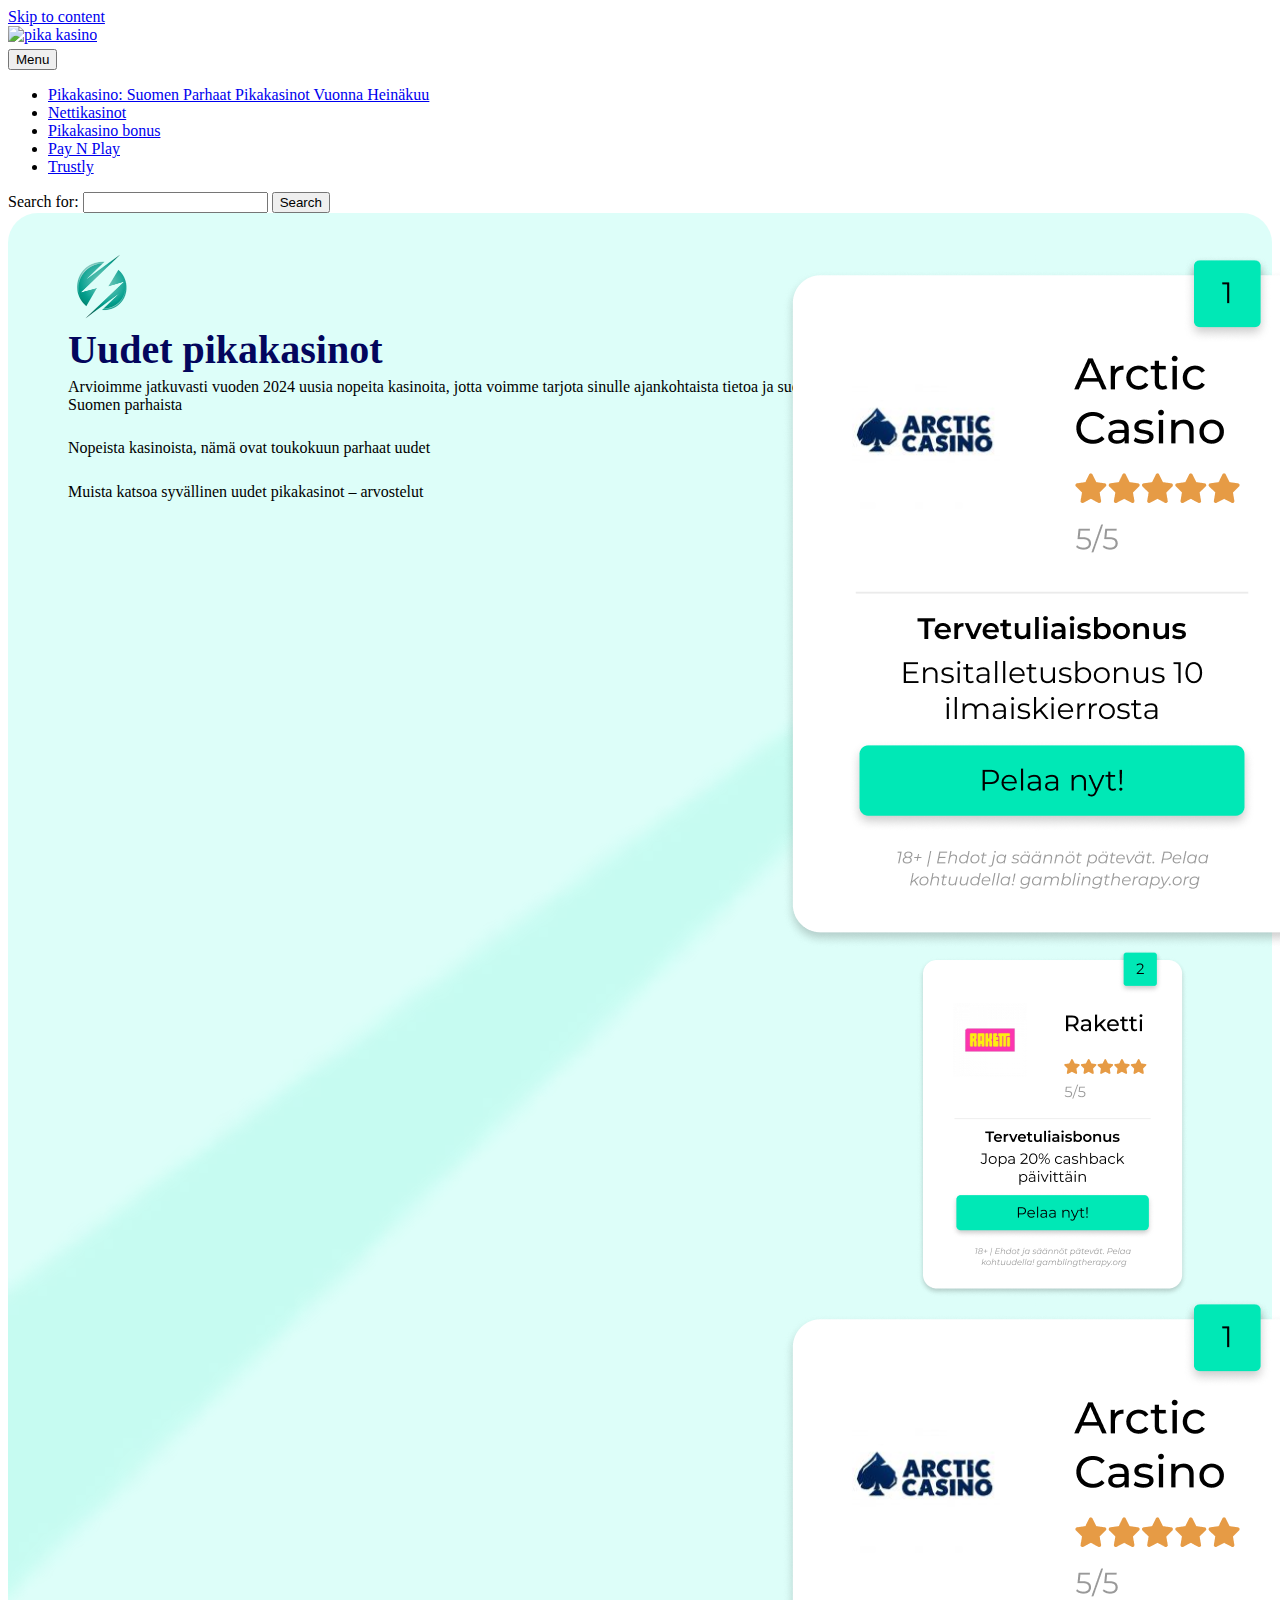
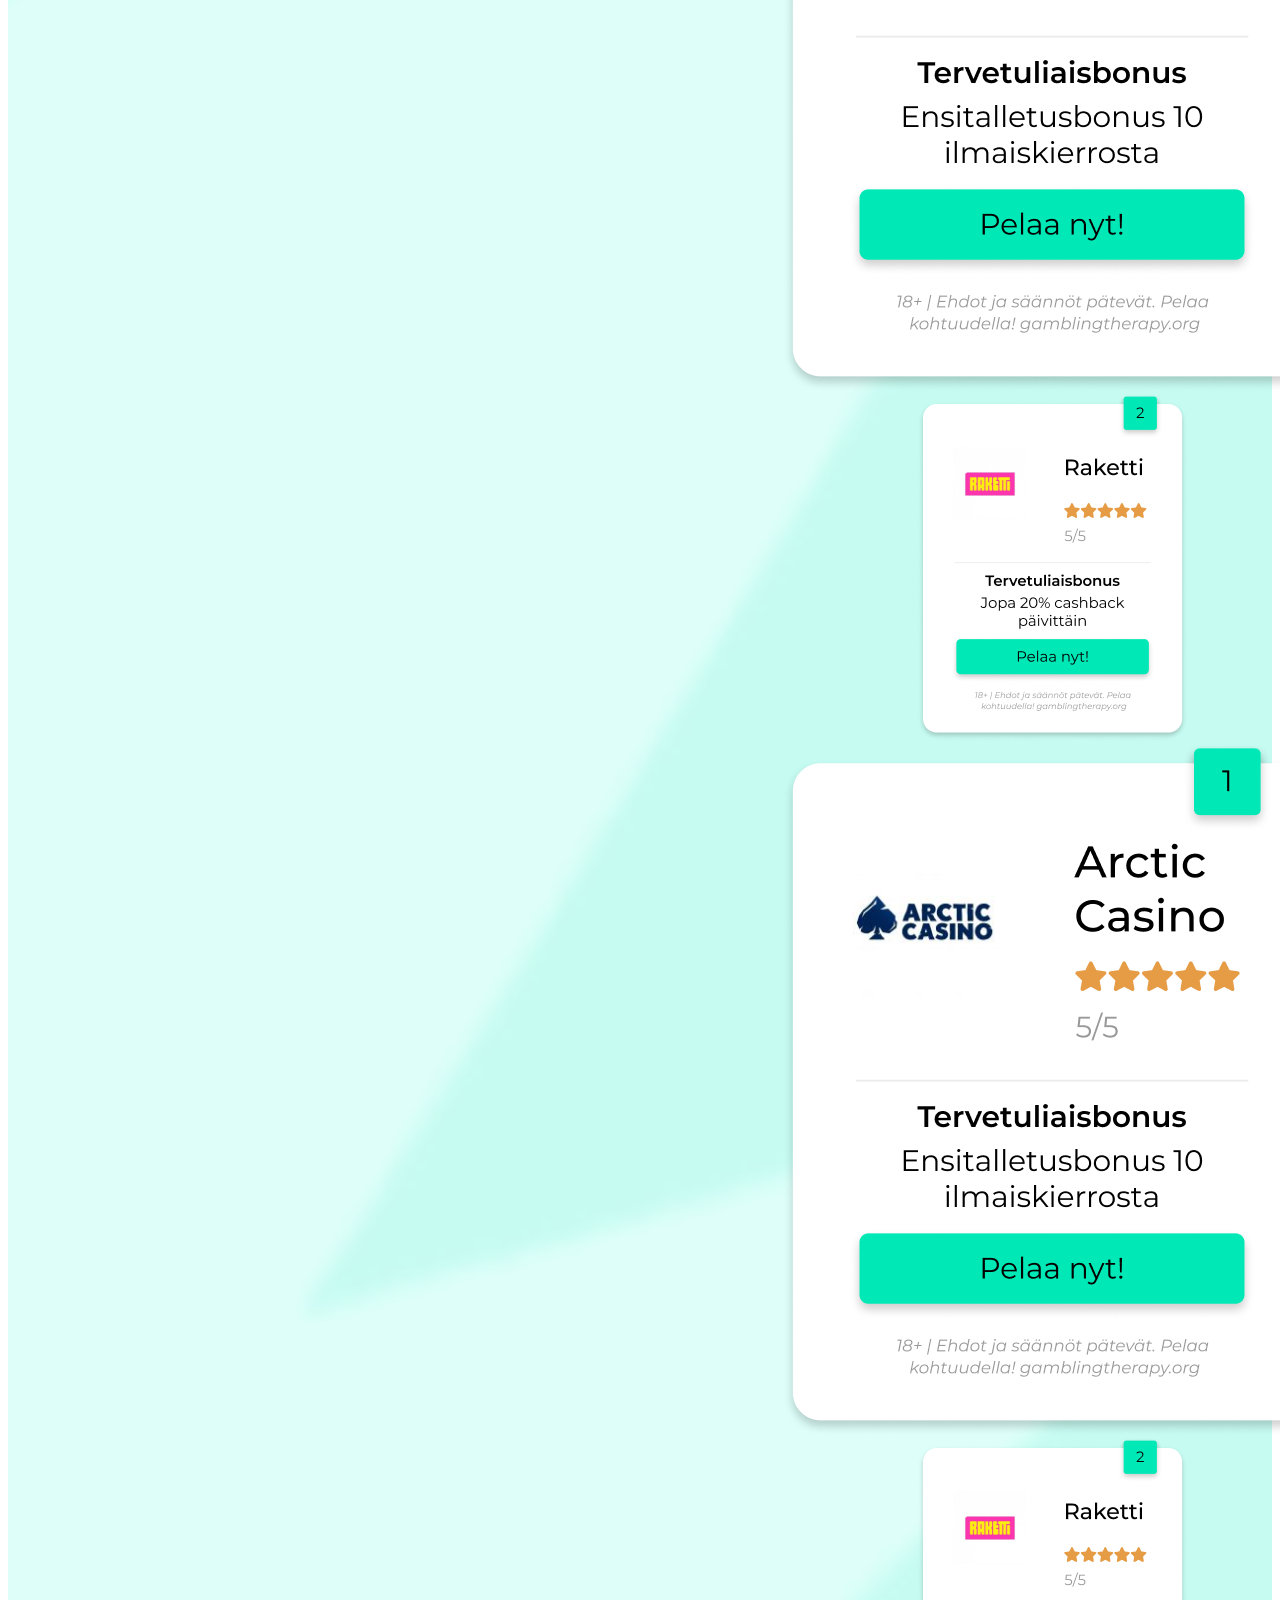
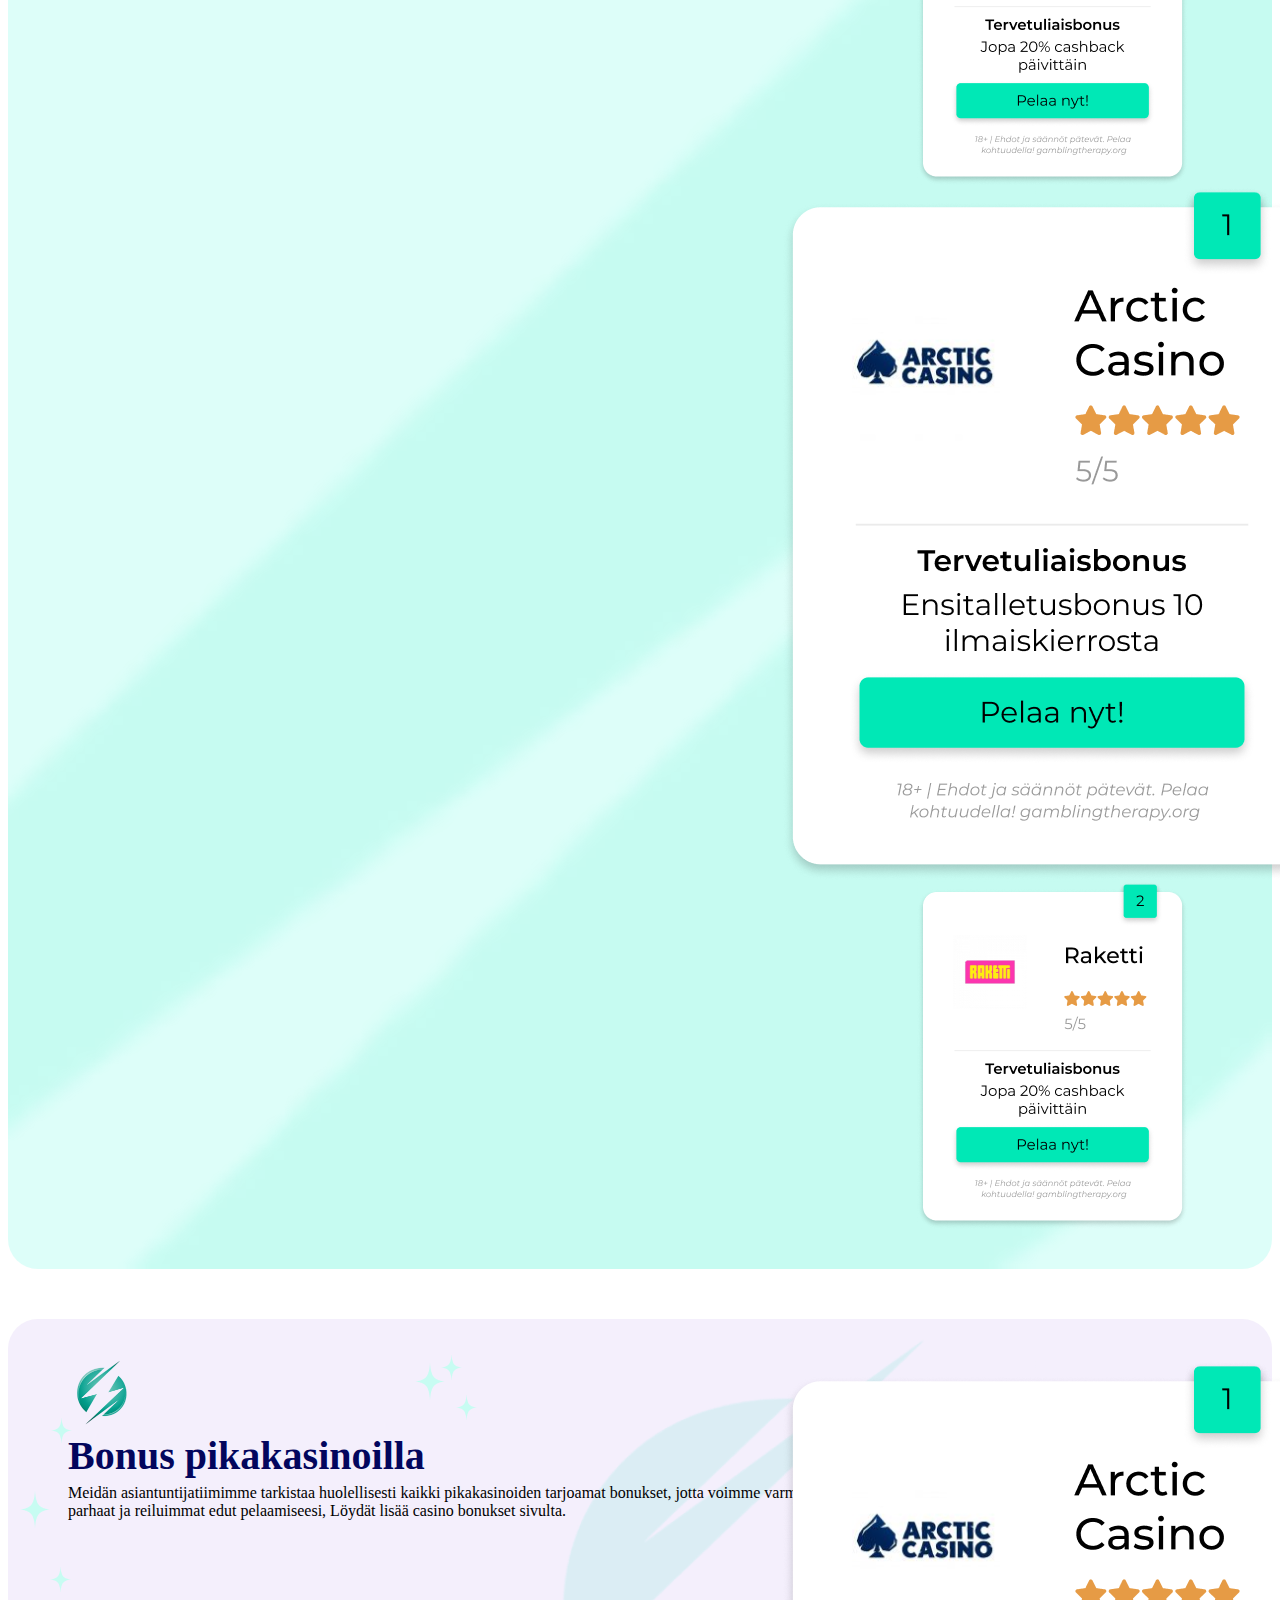
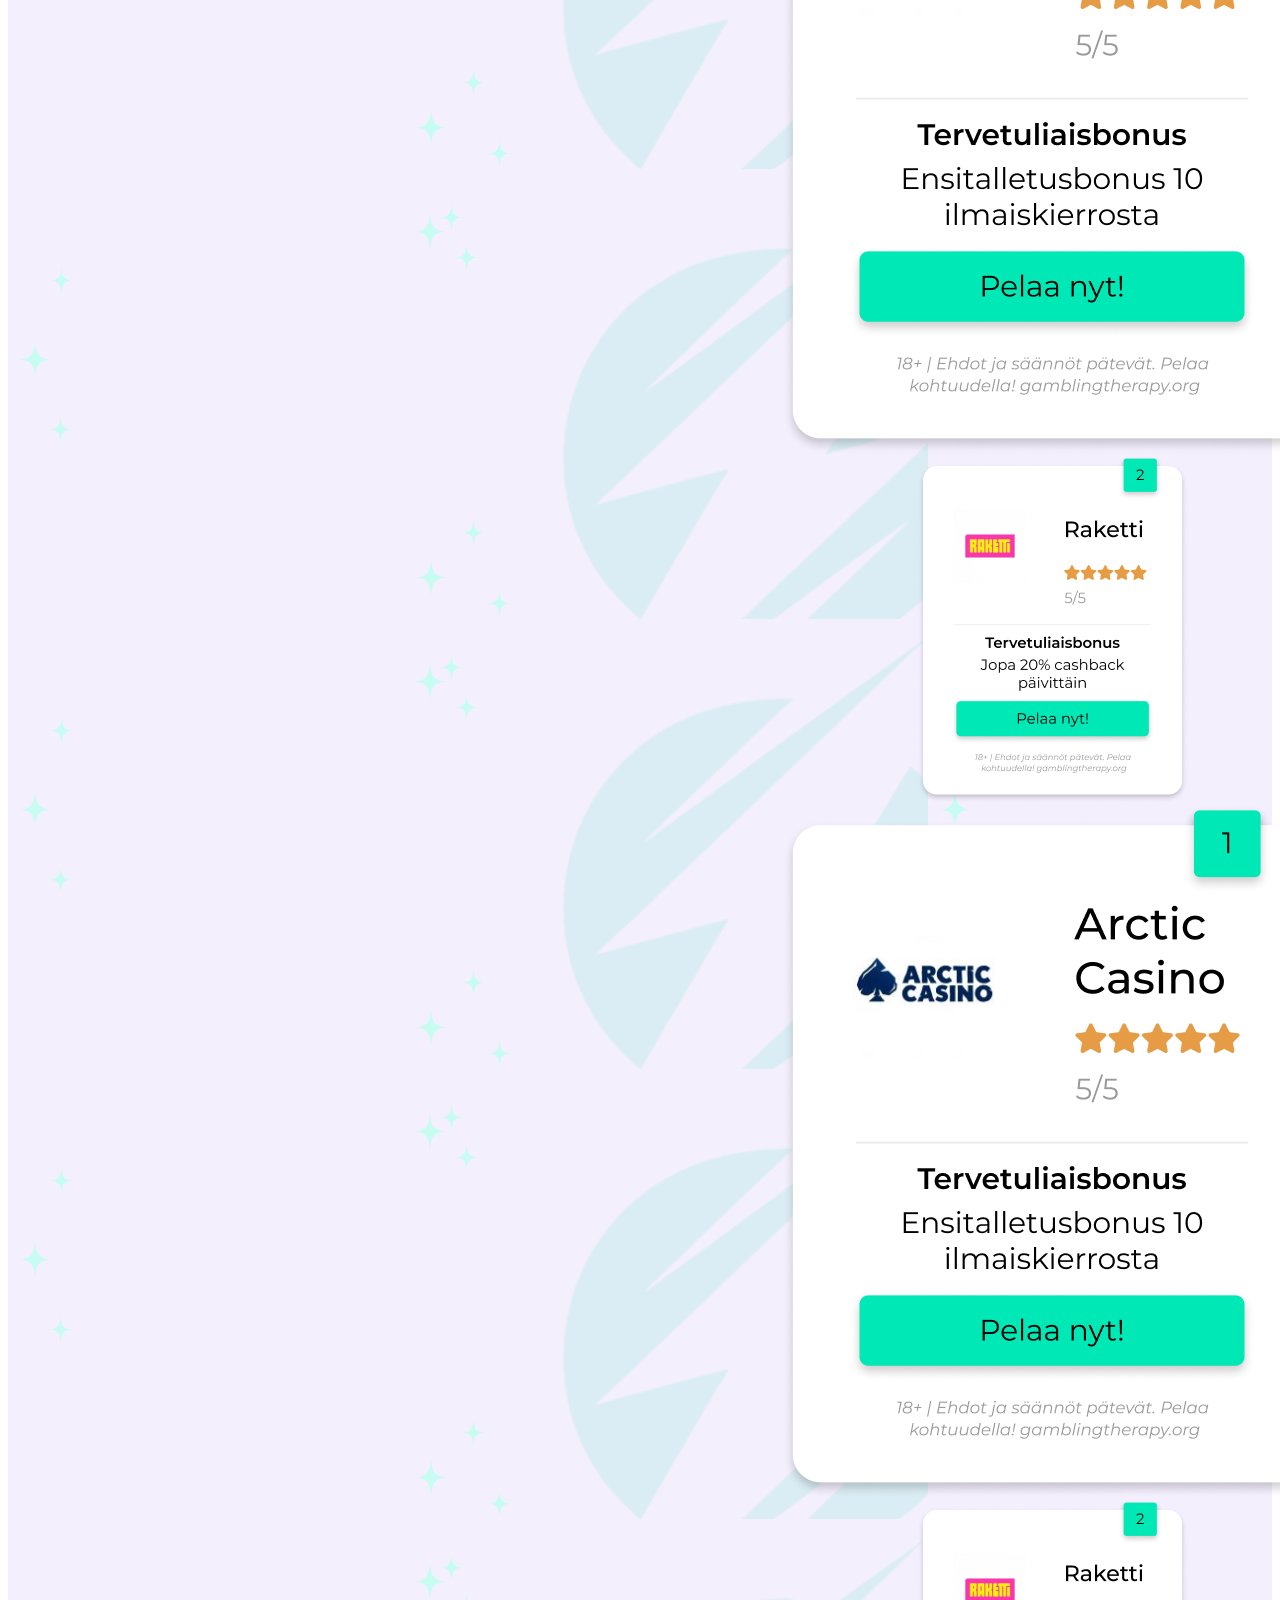
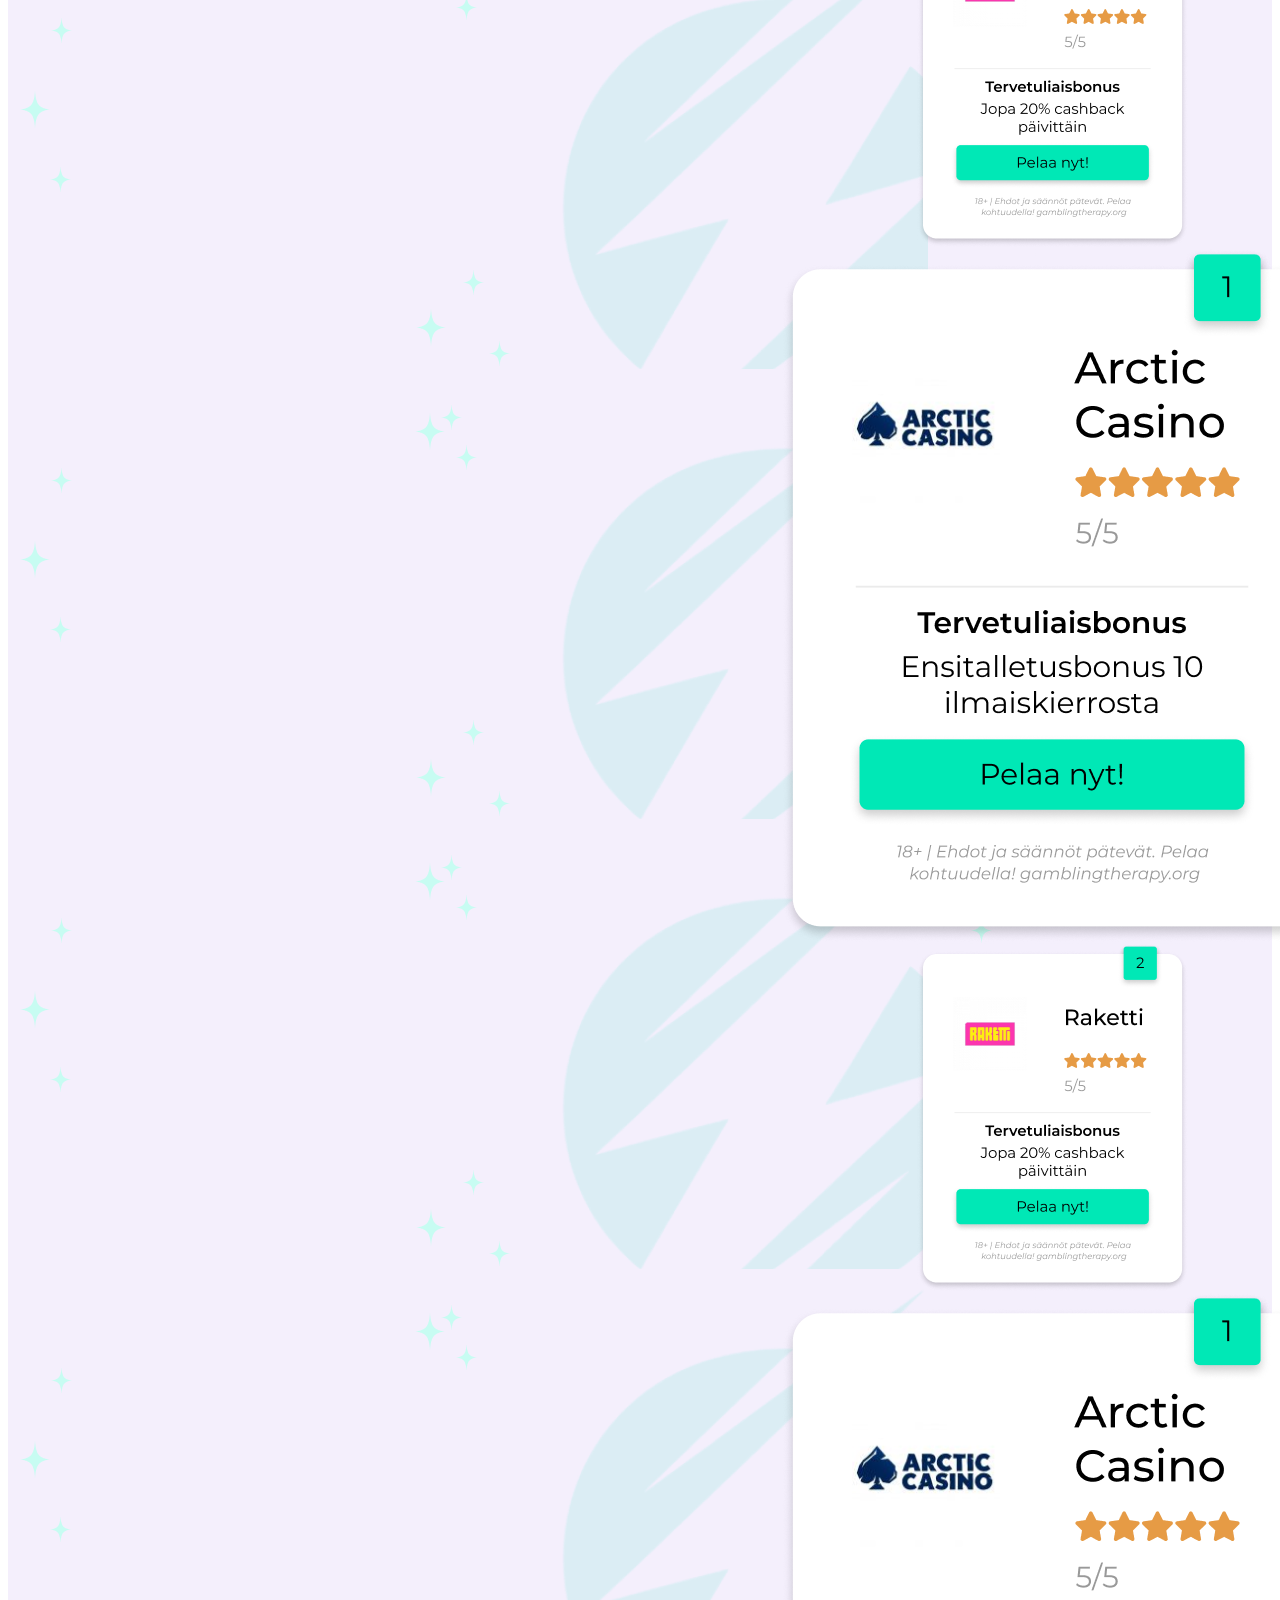
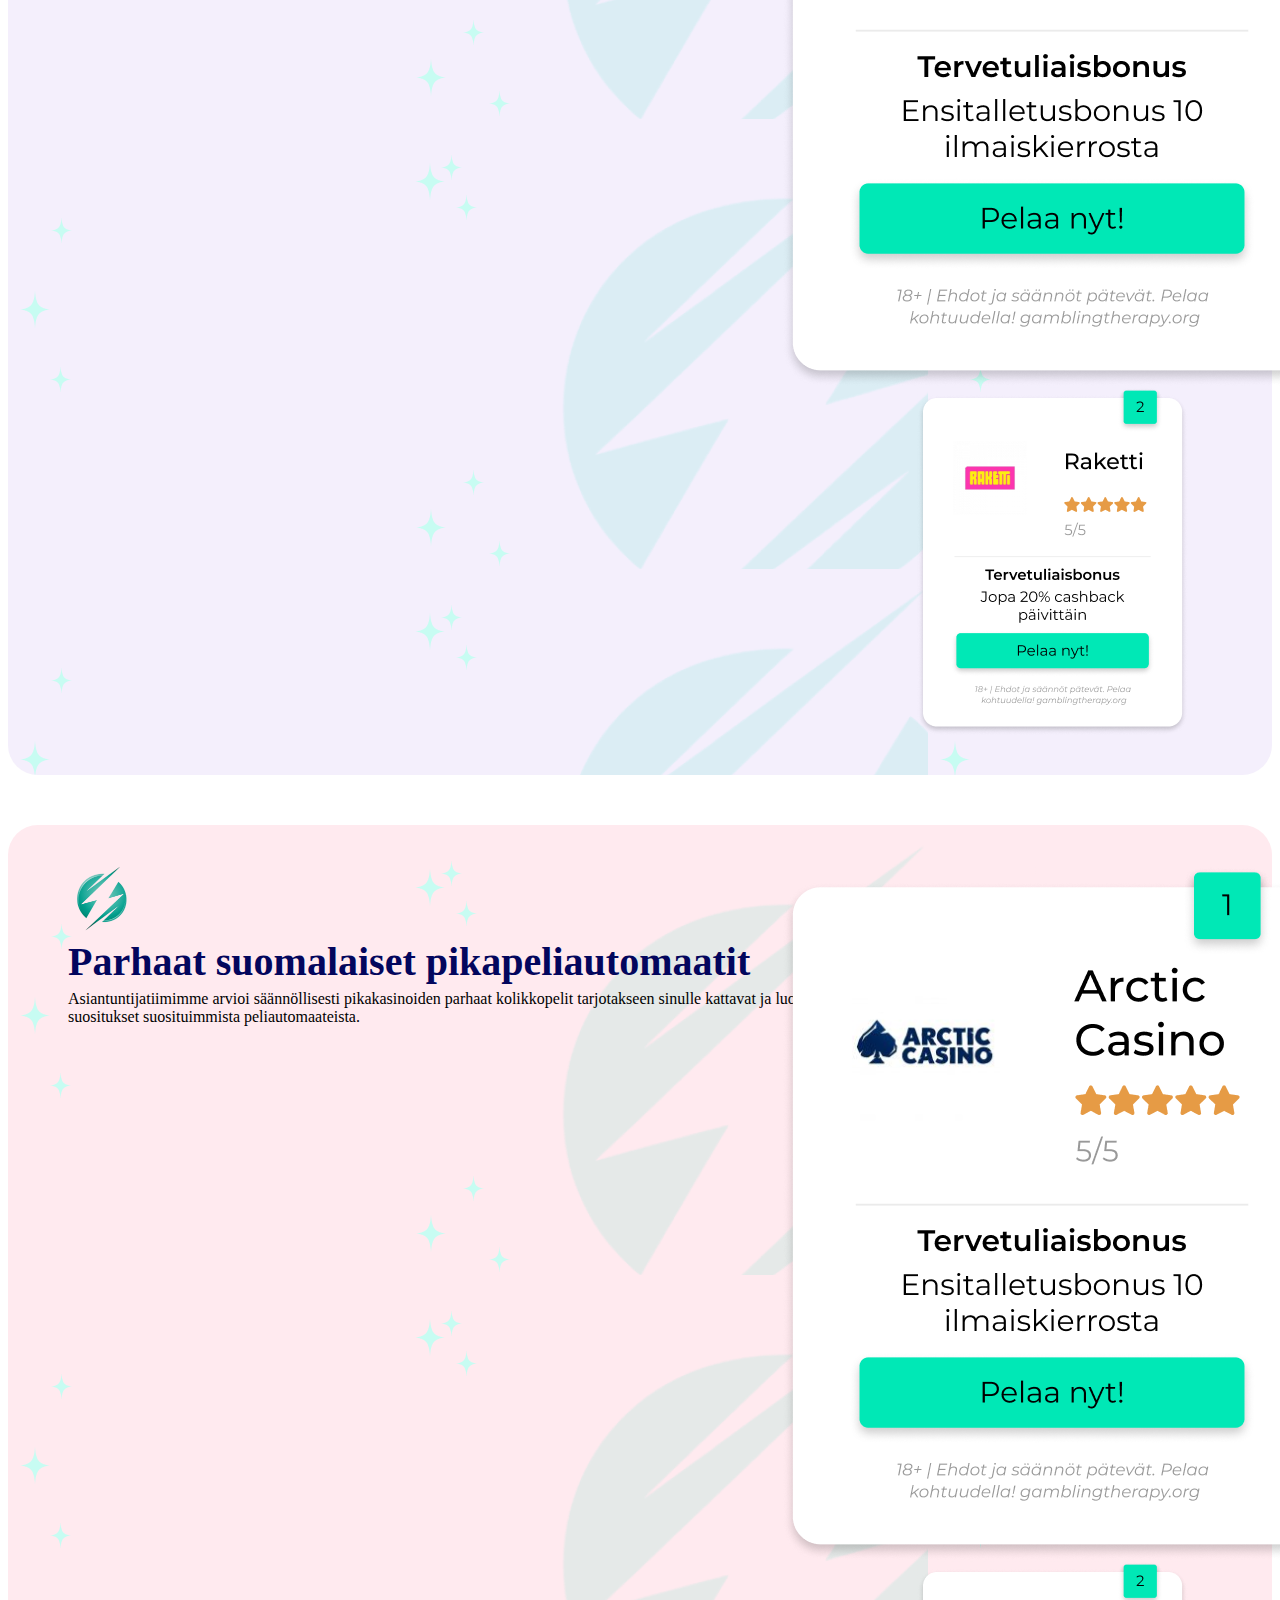
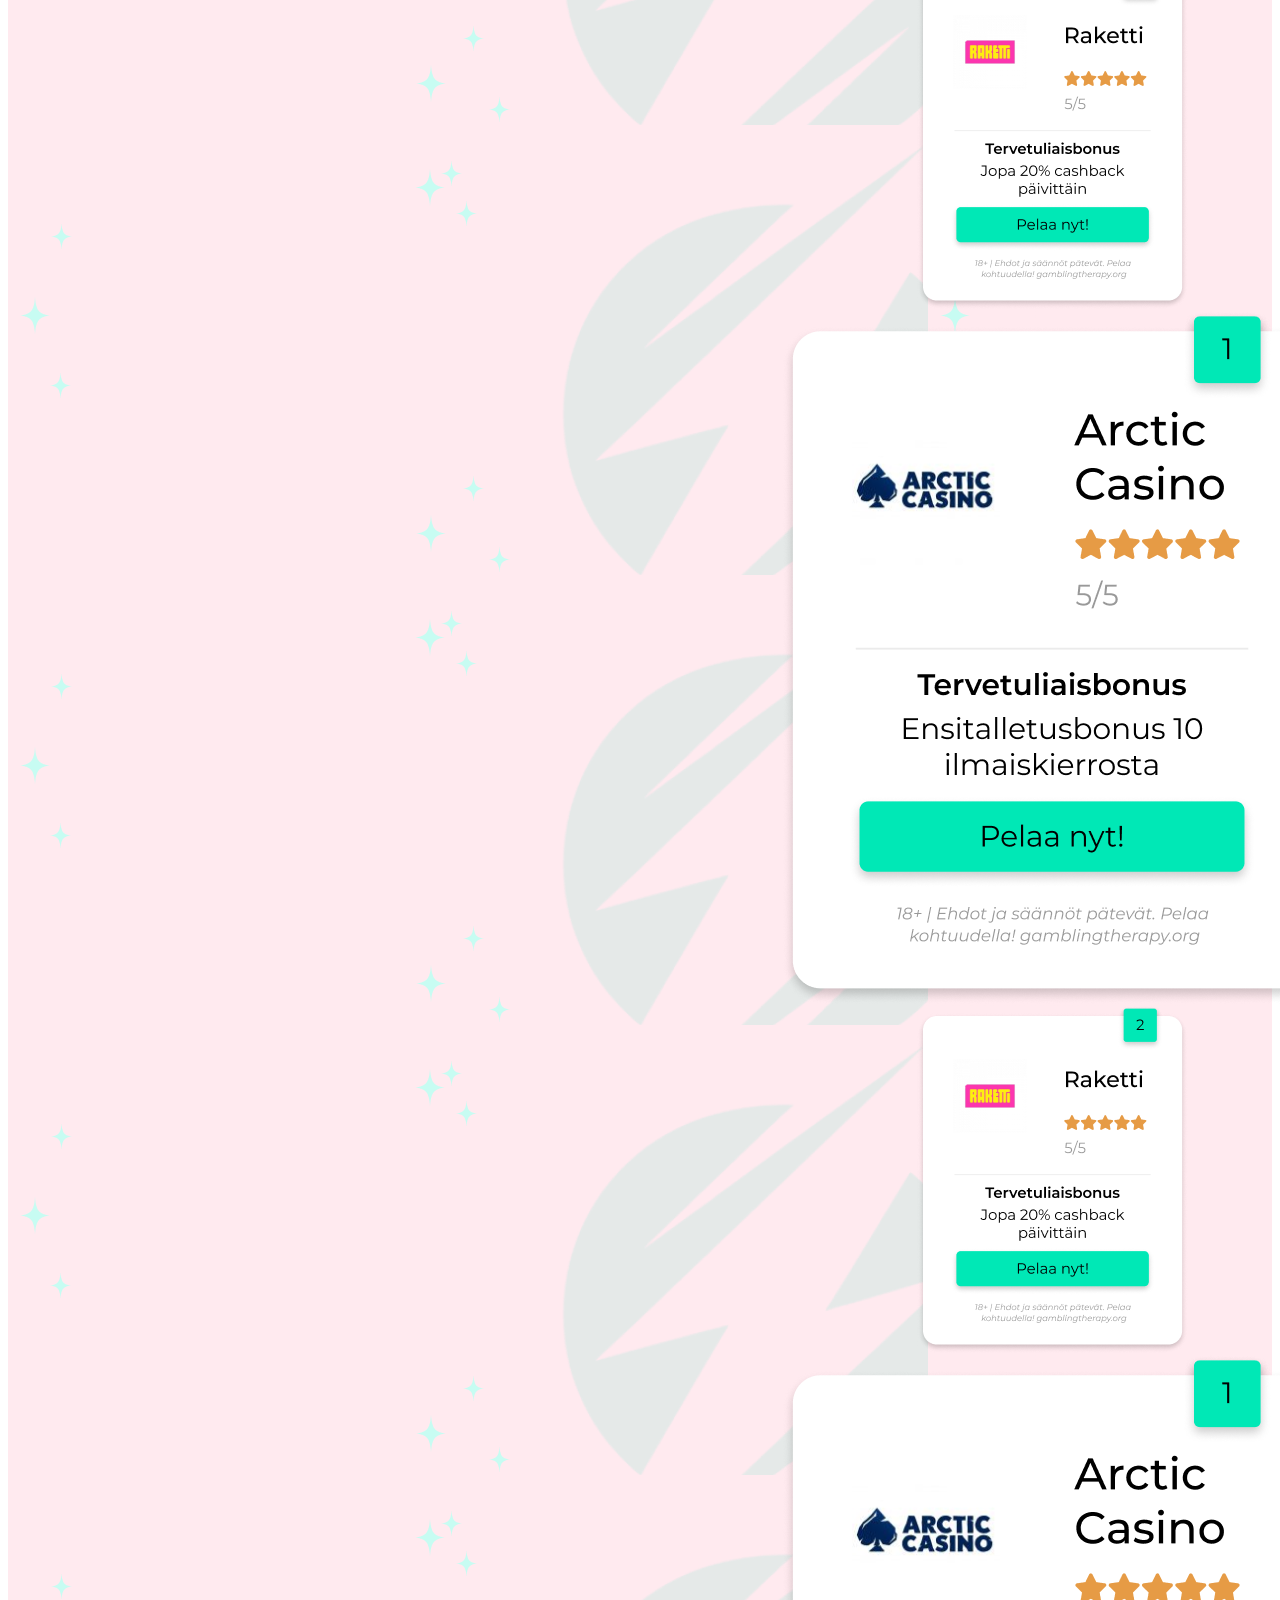
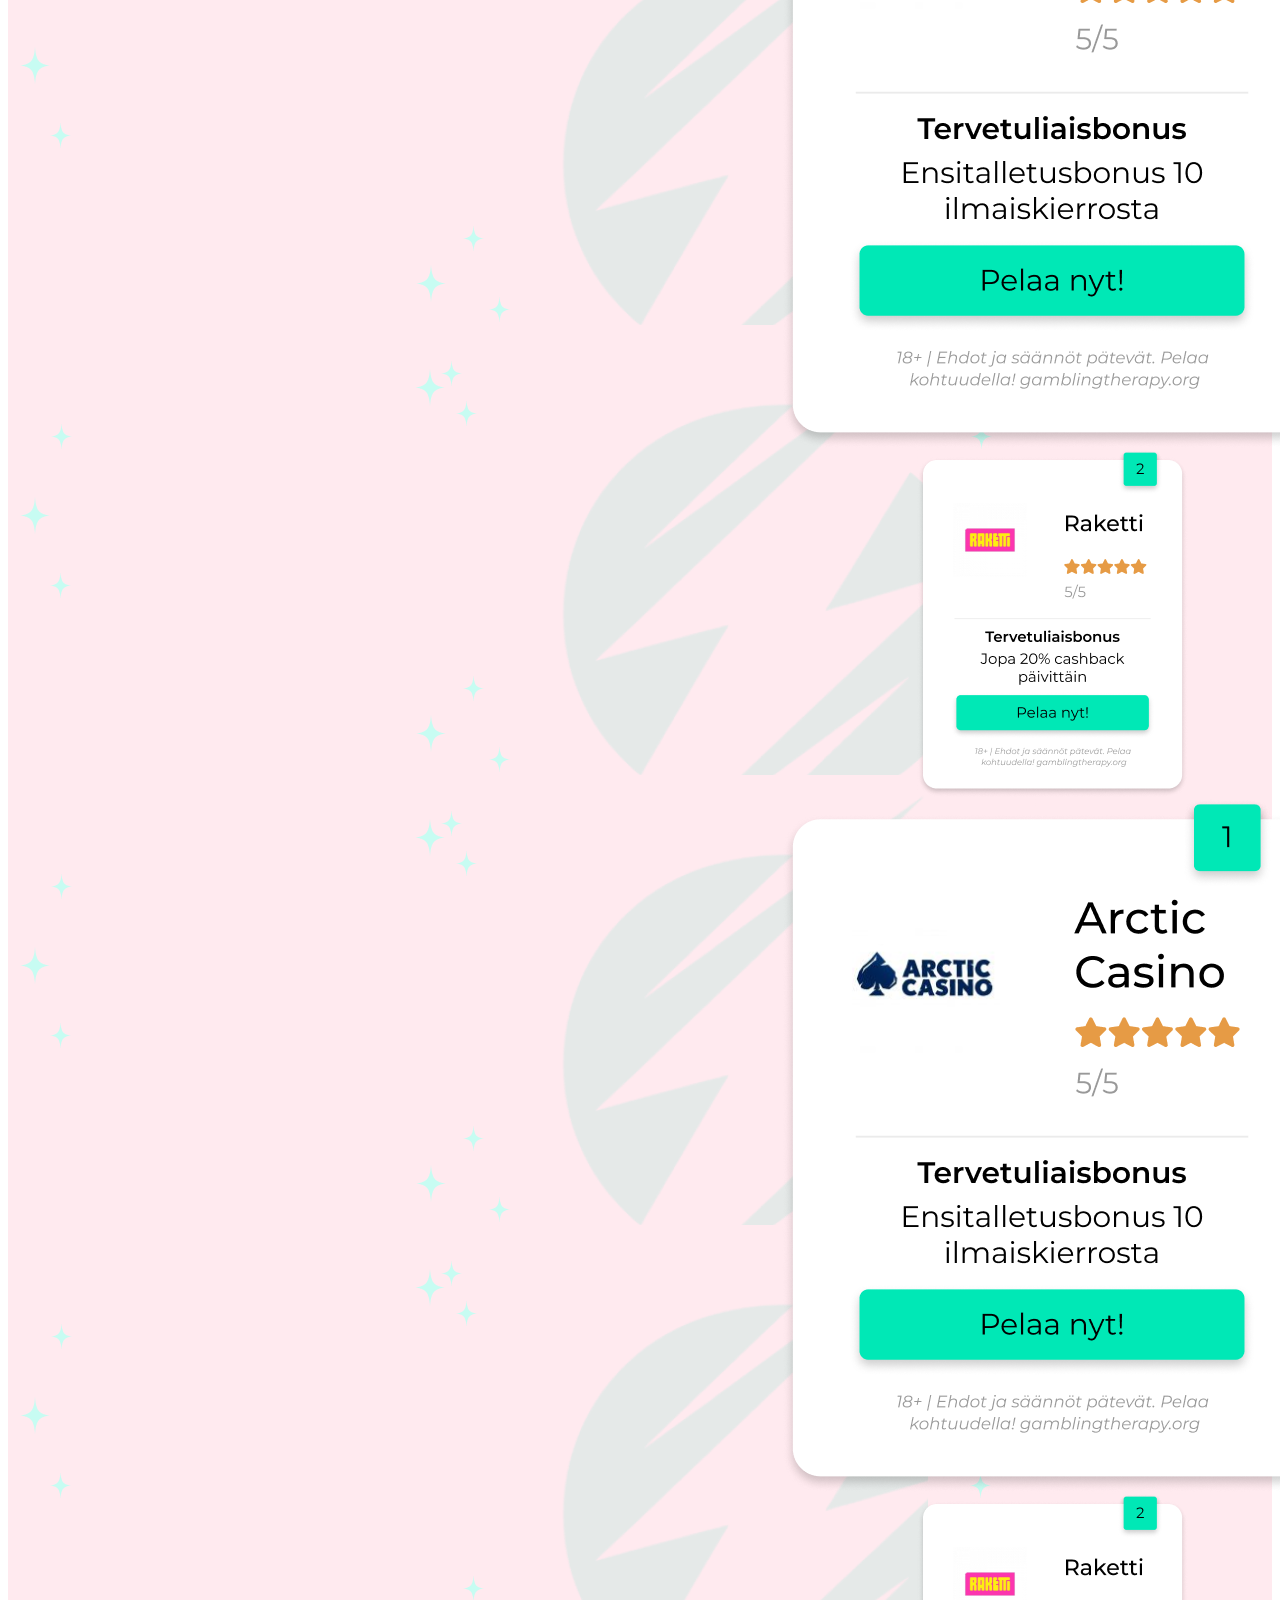
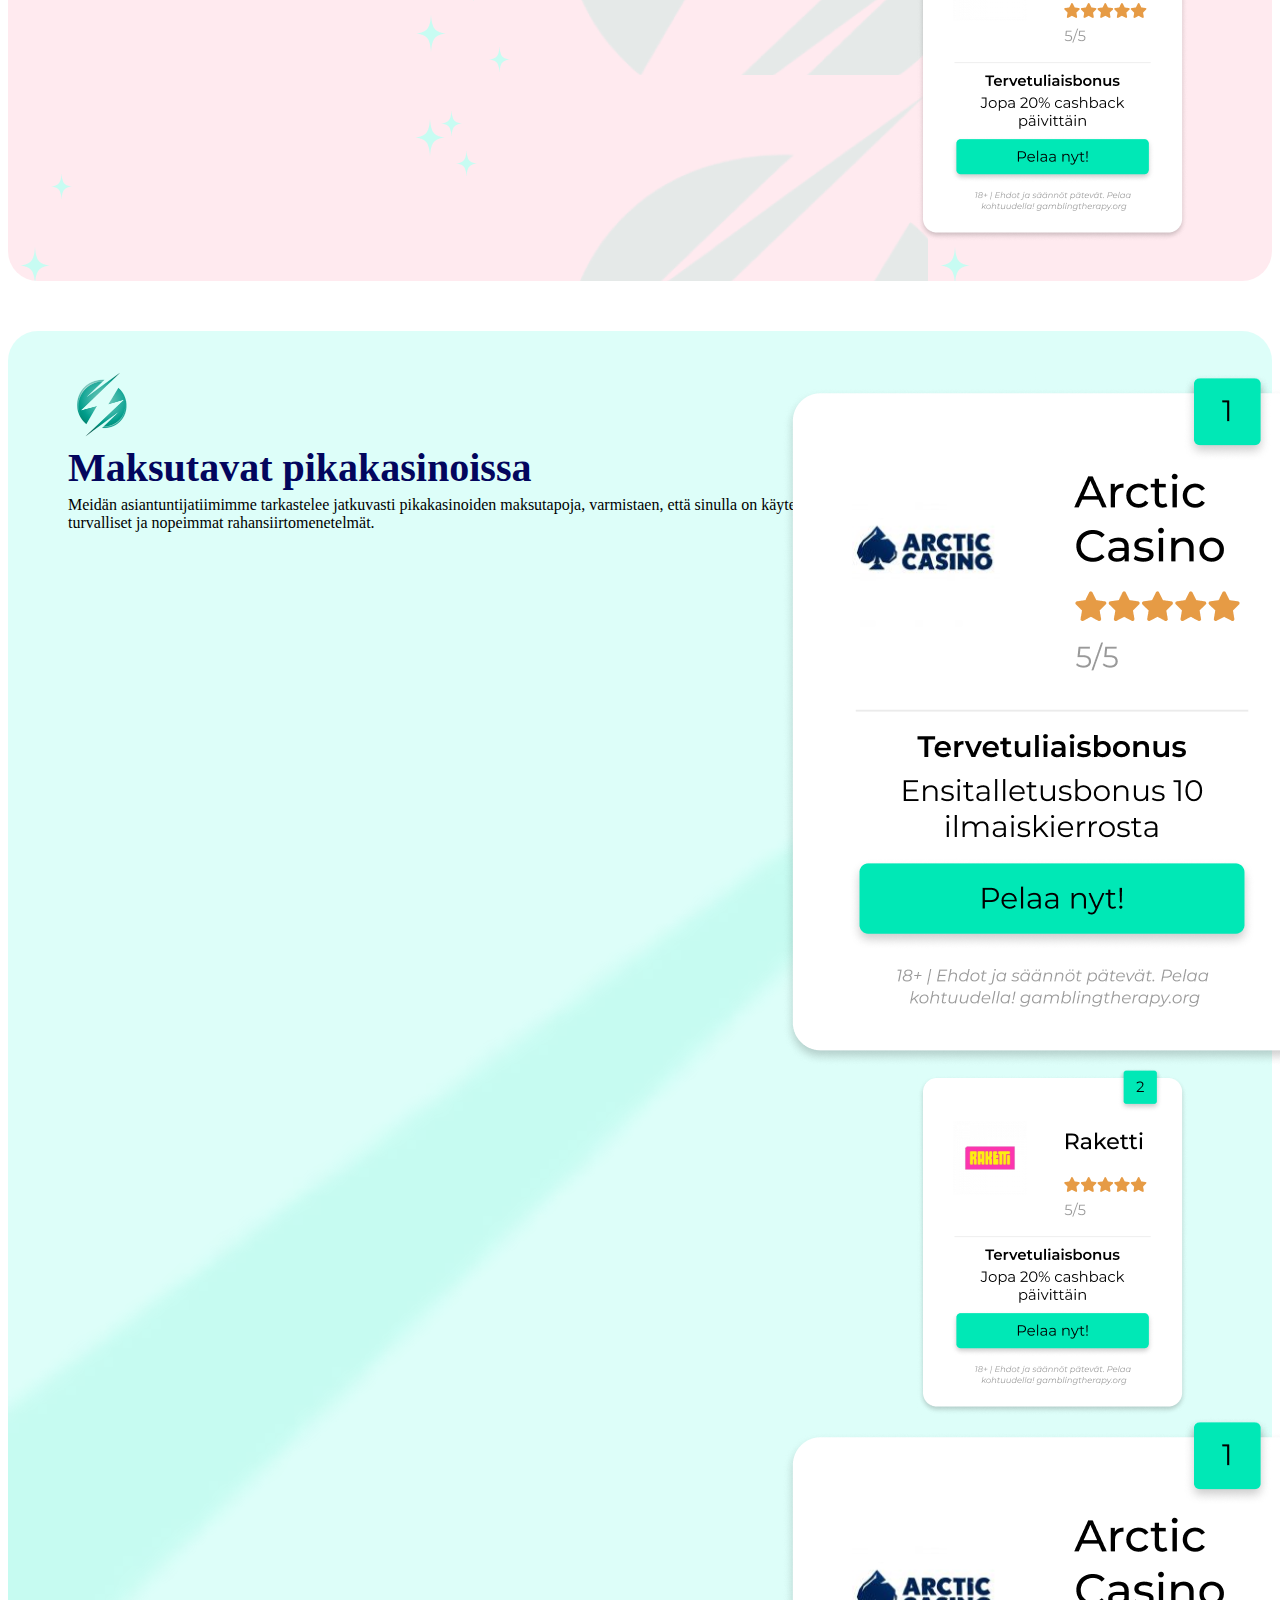
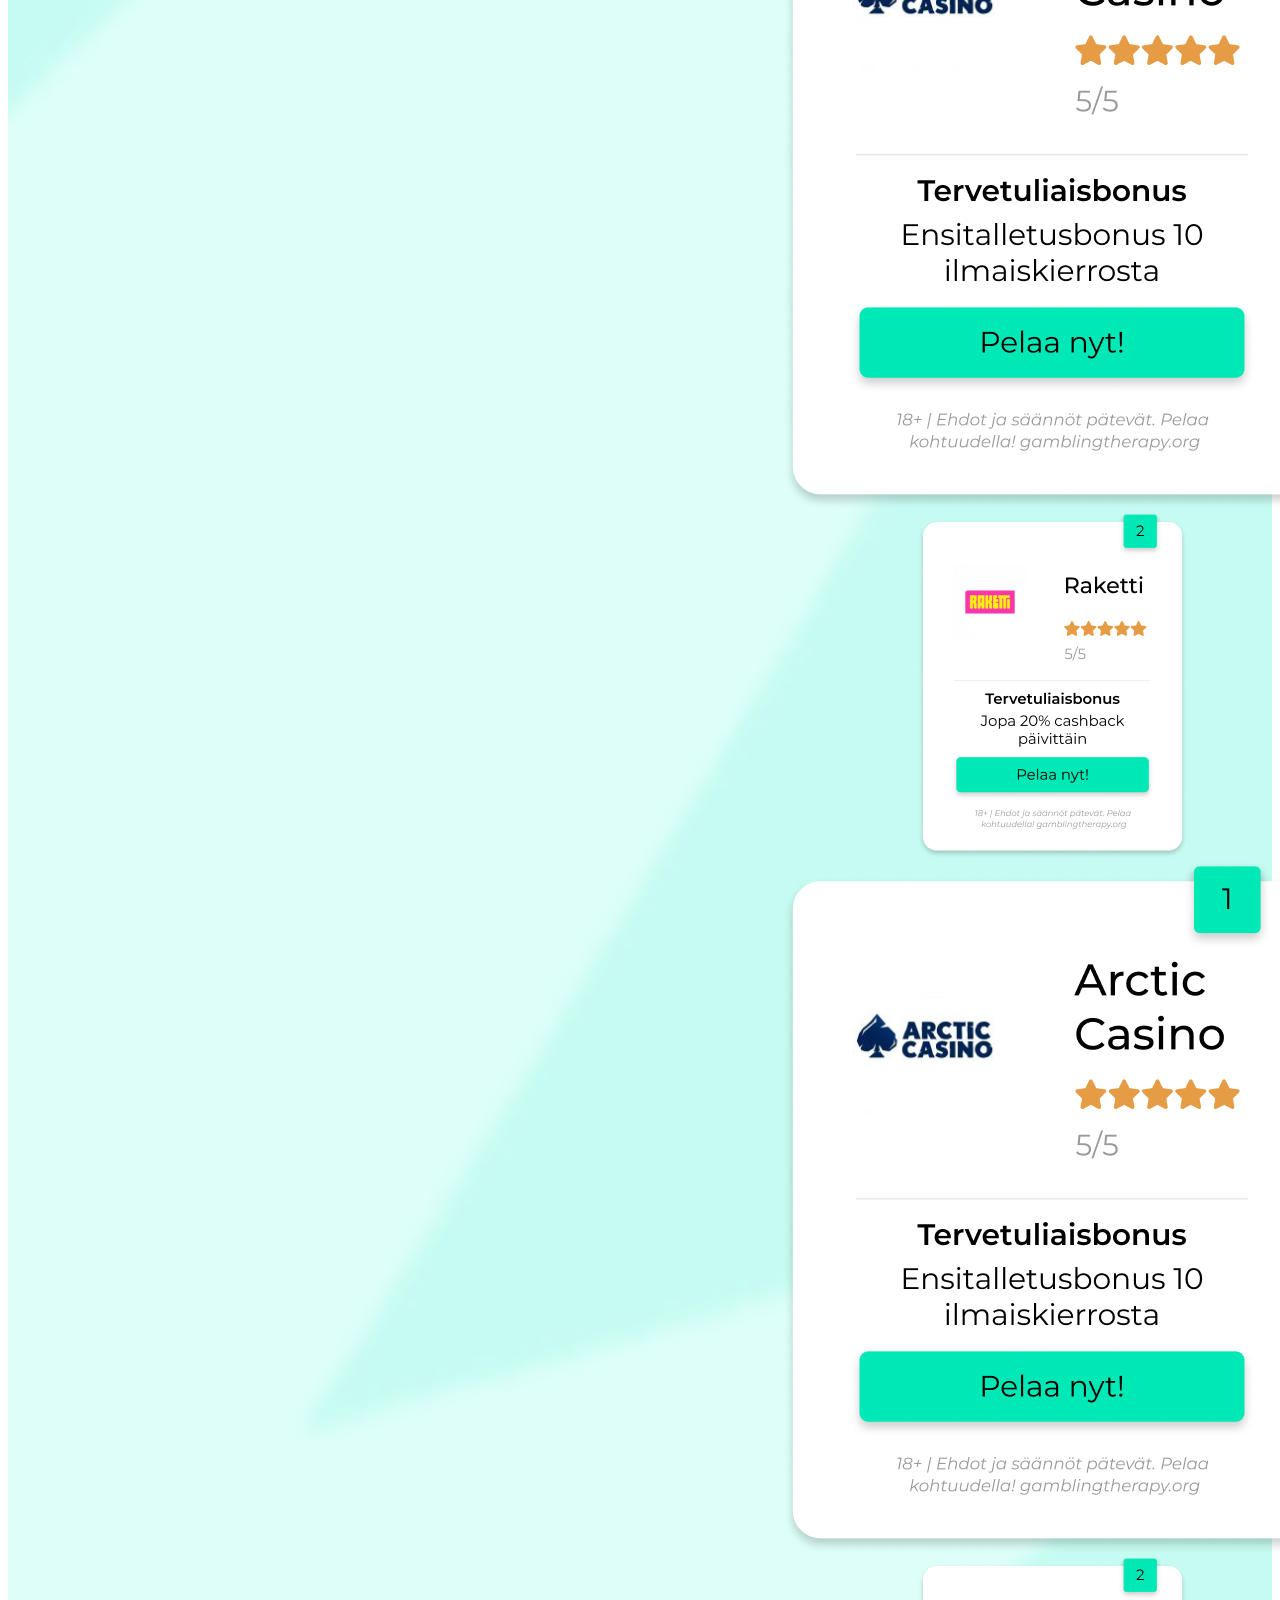
==== commit 14f968b6: "add right txt in cards" ====
--- a/index.html
+++ b/index.html
@@ -614,10 +614,8 @@
 			<div class="cta_carousel_block_wrapper">
 				<div class="cta_carousel_block_text">
 					<img src="img/cta_icon_01.png" alt="" width="68">
-					<div class="h3">Uudet pikakasinot</div>
-					<p>Arvioimme jatkuvasti vuoden 2024 uusia nopeita kasinoita, jotta voimme tarjota sinulle ajankohtaista tietoa ja suosituksia Suomen parhaista</p>
-					<p>Nopeista kasinoista, nämä ovat toukokuun parhaat uudet </p>
-					<p>Muista katsoa syvällinen uudet pikakasinot – arvostelut</p>
+					<div class="h3">Bonus pikakasinoilla</div>
+					<p>Meidän asiantuntijatiimimme tarkistaa  huolellisesti kaikki pikakasinoiden tarjoamat bonukset, jotta voimme  varmistaa, että saat parhaat ja reiluimmat edut pelaamiseesi, Löydät  lisää casino bonukset sivulta.</p>
 				</div>
 				<div class="cta_carousel_block_cards">
 
@@ -646,10 +644,8 @@
 			<div class="cta_carousel_block_wrapper">
 				<div class="cta_carousel_block_text">
 					<img src="img/cta_icon_01.png" alt="" width="68">
-					<div class="h3">Uudet pikakasinot</div>
-					<p>Arvioimme jatkuvasti vuoden 2024 uusia nopeita kasinoita, jotta voimme tarjota sinulle ajankohtaista tietoa ja suosituksia Suomen parhaista</p>
-					<p>Nopeista kasinoista, nämä ovat toukokuun parhaat uudet </p>
-					<p>Muista katsoa syvällinen uudet pikakasinot – arvostelut</p>
+					<div class="h3">Parhaat suomalaiset pikapeliautomaatit</div>
+					<p>Asiantuntijatiimimme arvioi  säännöllisesti pikakasinoiden parhaat kolikkopelit tarjotakseen sinulle  kattavat ja luotettavat suositukset suosituimmista peliautomaateista.</p>
 				</div>
 				<div class="cta_carousel_block_cards">
 
@@ -678,10 +674,8 @@
 			<div class="cta_carousel_block_wrapper">
 				<div class="cta_carousel_block_text">
 					<img src="img/cta_icon_01.png" alt="" width="68">
-					<div class="h3">Uudet pikakasinot</div>
-					<p>Arvioimme jatkuvasti vuoden 2024 uusia nopeita kasinoita, jotta voimme tarjota sinulle ajankohtaista tietoa ja suosituksia Suomen parhaista</p>
-					<p>Nopeista kasinoista, nämä ovat toukokuun parhaat uudet </p>
-					<p>Muista katsoa syvällinen uudet pikakasinot – arvostelut</p>
+					<div class="h3">Maksutavat pikakasinoissa</div>
+					<p>Meidän asiantuntijatiimimme tarkastelee  jatkuvasti pikakasinoiden maksutapoja, varmistaen, että sinulla on  käytettävissäsi turvalliset ja nopeimmat rahansiirtomenetelmät.</p>
 				</div>
 				<div class="cta_carousel_block_cards">
 
@@ -710,10 +704,8 @@
 			<div class="cta_carousel_block_wrapper">
 				<div class="cta_carousel_block_text">
 					<img src="img/cta_icon_01.png" alt="" width="68">
-					<div class="h3">Uudet pikakasinot</div>
-					<p>Arvioimme jatkuvasti vuoden 2024 uusia nopeita kasinoita, jotta voimme tarjota sinulle ajankohtaista tietoa ja suosituksia Suomen parhaista</p>
-					<p>Nopeista kasinoista, nämä ovat toukokuun parhaat uudet </p>
-					<p>Muista katsoa syvällinen uudet pikakasinot – arvostelut</p>
+					<div class="h3">Mobiili pikakasinot</div>
+					<p>Asiantuntijatiimimme arvioi  säännöllisesti pikakasinoiden parhaat kolikkopelit tarjotakseen sinulle  kattavat ja luotettavat suositukset suosituimmista peliautomaateista.</p>
 				</div>
 				<div class="cta_carousel_block_cards">
 
@@ -742,10 +734,8 @@
 			<div class="cta_carousel_block_wrapper">
 				<div class="cta_carousel_block_text">
 					<img src="img/cta_icon_01.png" alt="" width="68">
-					<div class="h3">Uudet pikakasinot</div>
-					<p>Arvioimme jatkuvasti vuoden 2024 uusia nopeita kasinoita, jotta voimme tarjota sinulle ajankohtaista tietoa ja suosituksia Suomen parhaista</p>
-					<p>Nopeista kasinoista, nämä ovat toukokuun parhaat uudet </p>
-					<p>Muista katsoa syvällinen uudet pikakasinot – arvostelut</p>
+					<div class="h3">Verovapaat pikakasinot</div>
+					<p>Olemme aina ajan tasalla verovapaiden  pikakasinoiden tarjonnasta ja arvioimme niitä säännöllisesti, jotta voit  nauttia voitoistasi ilman huolta veroista.</p>
 				</div>
 				<div class="cta_carousel_block_cards">
 
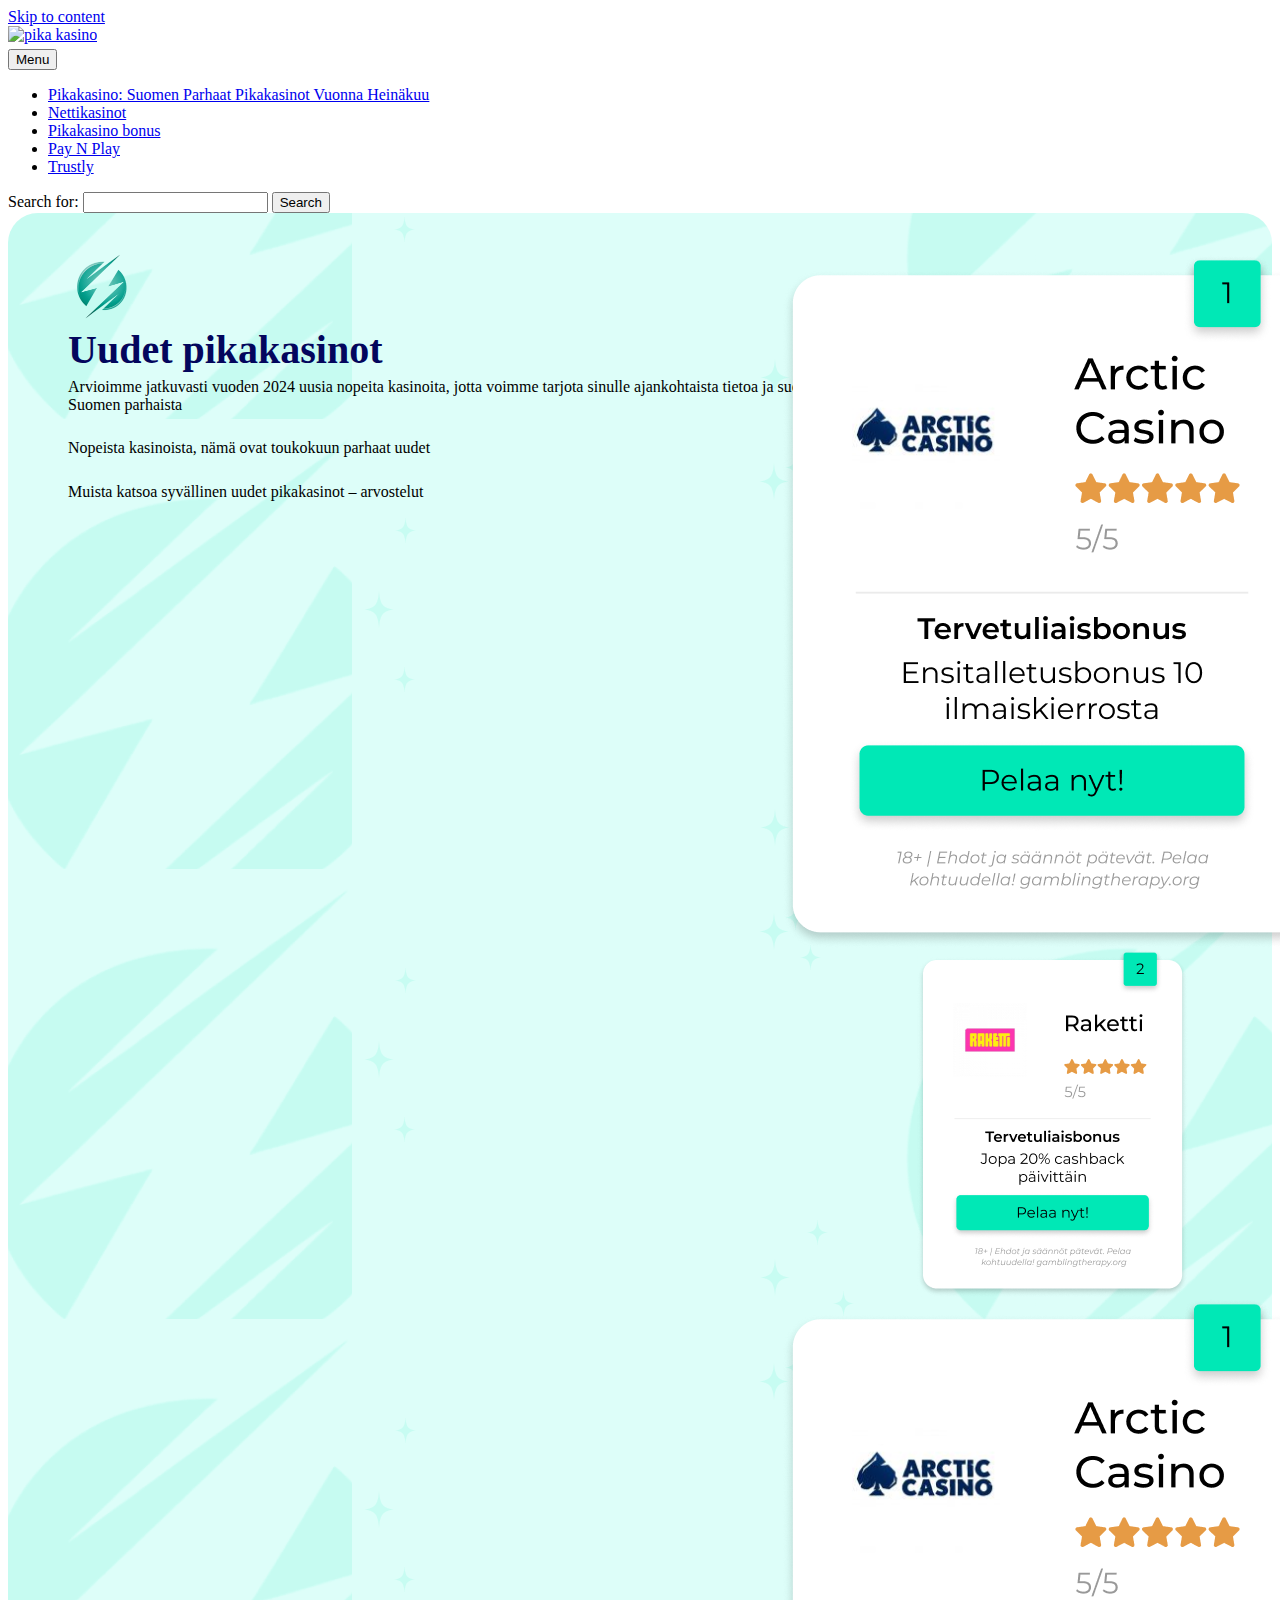
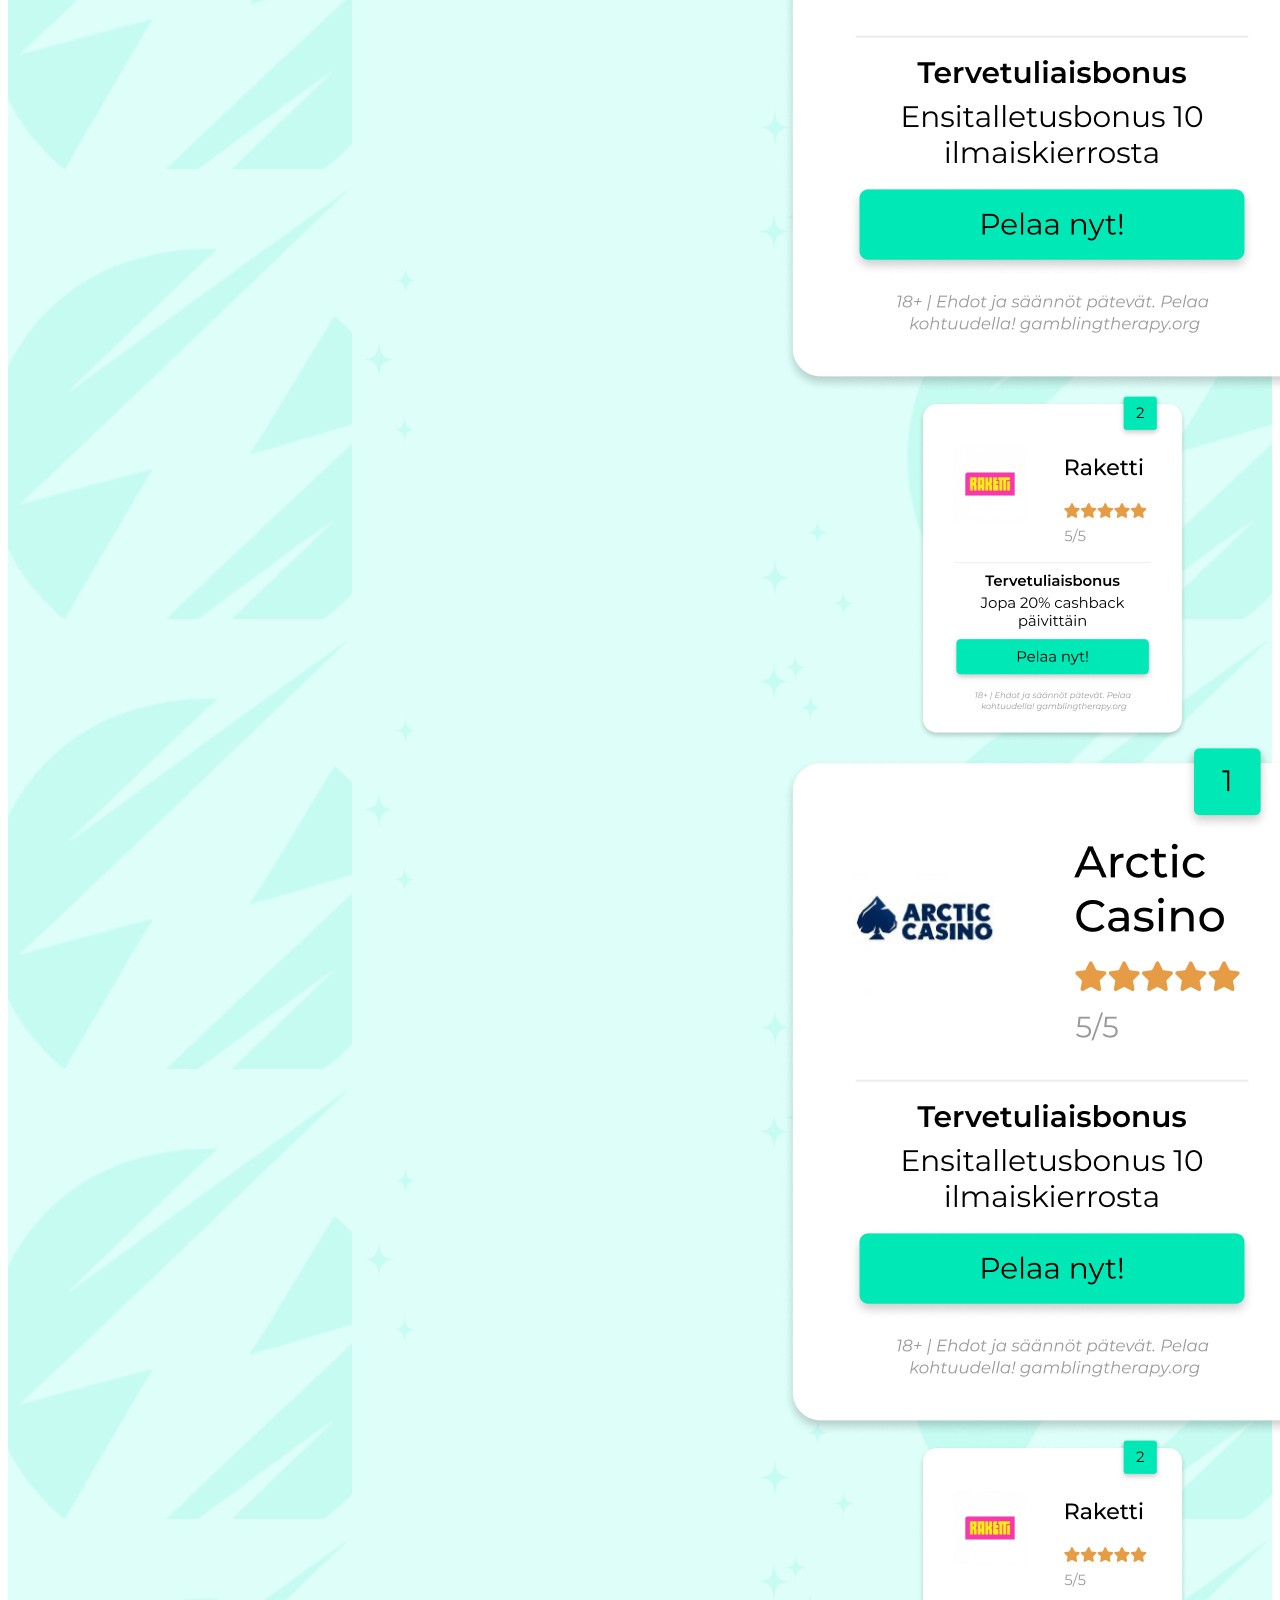
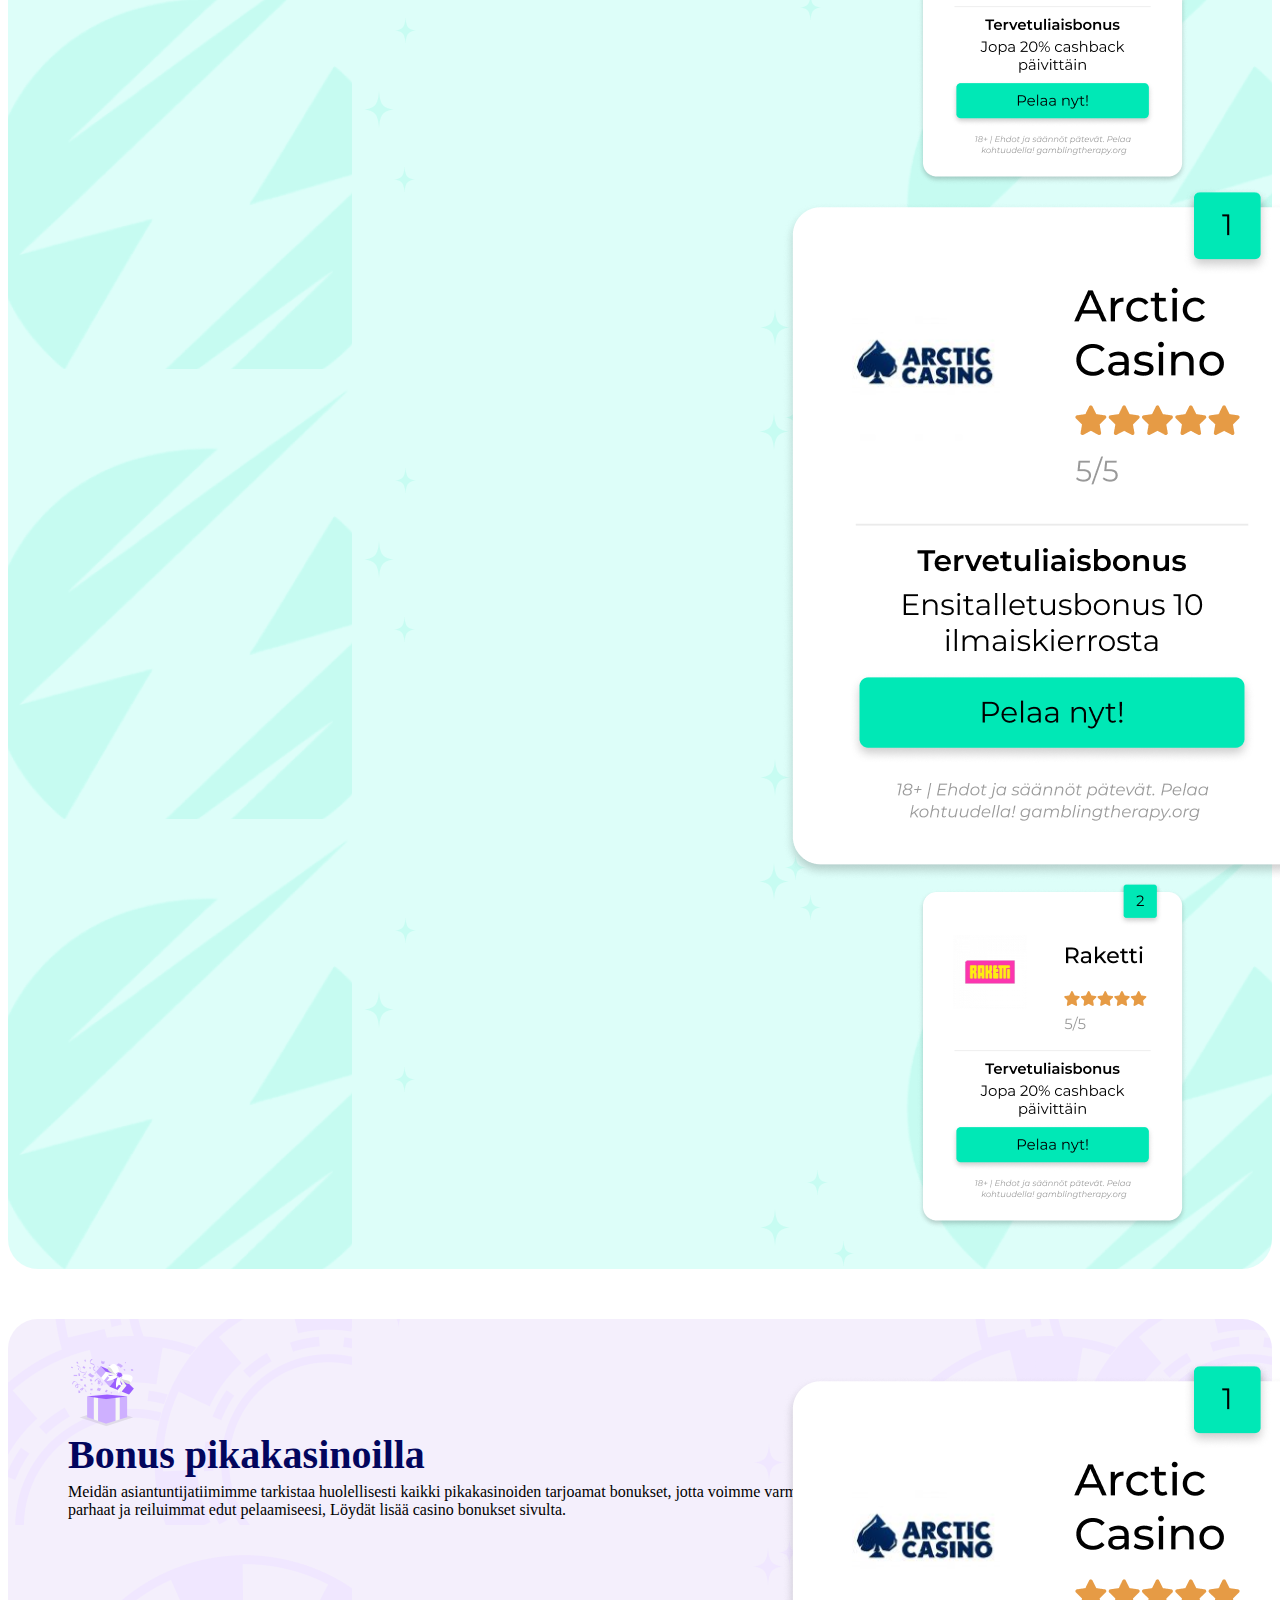
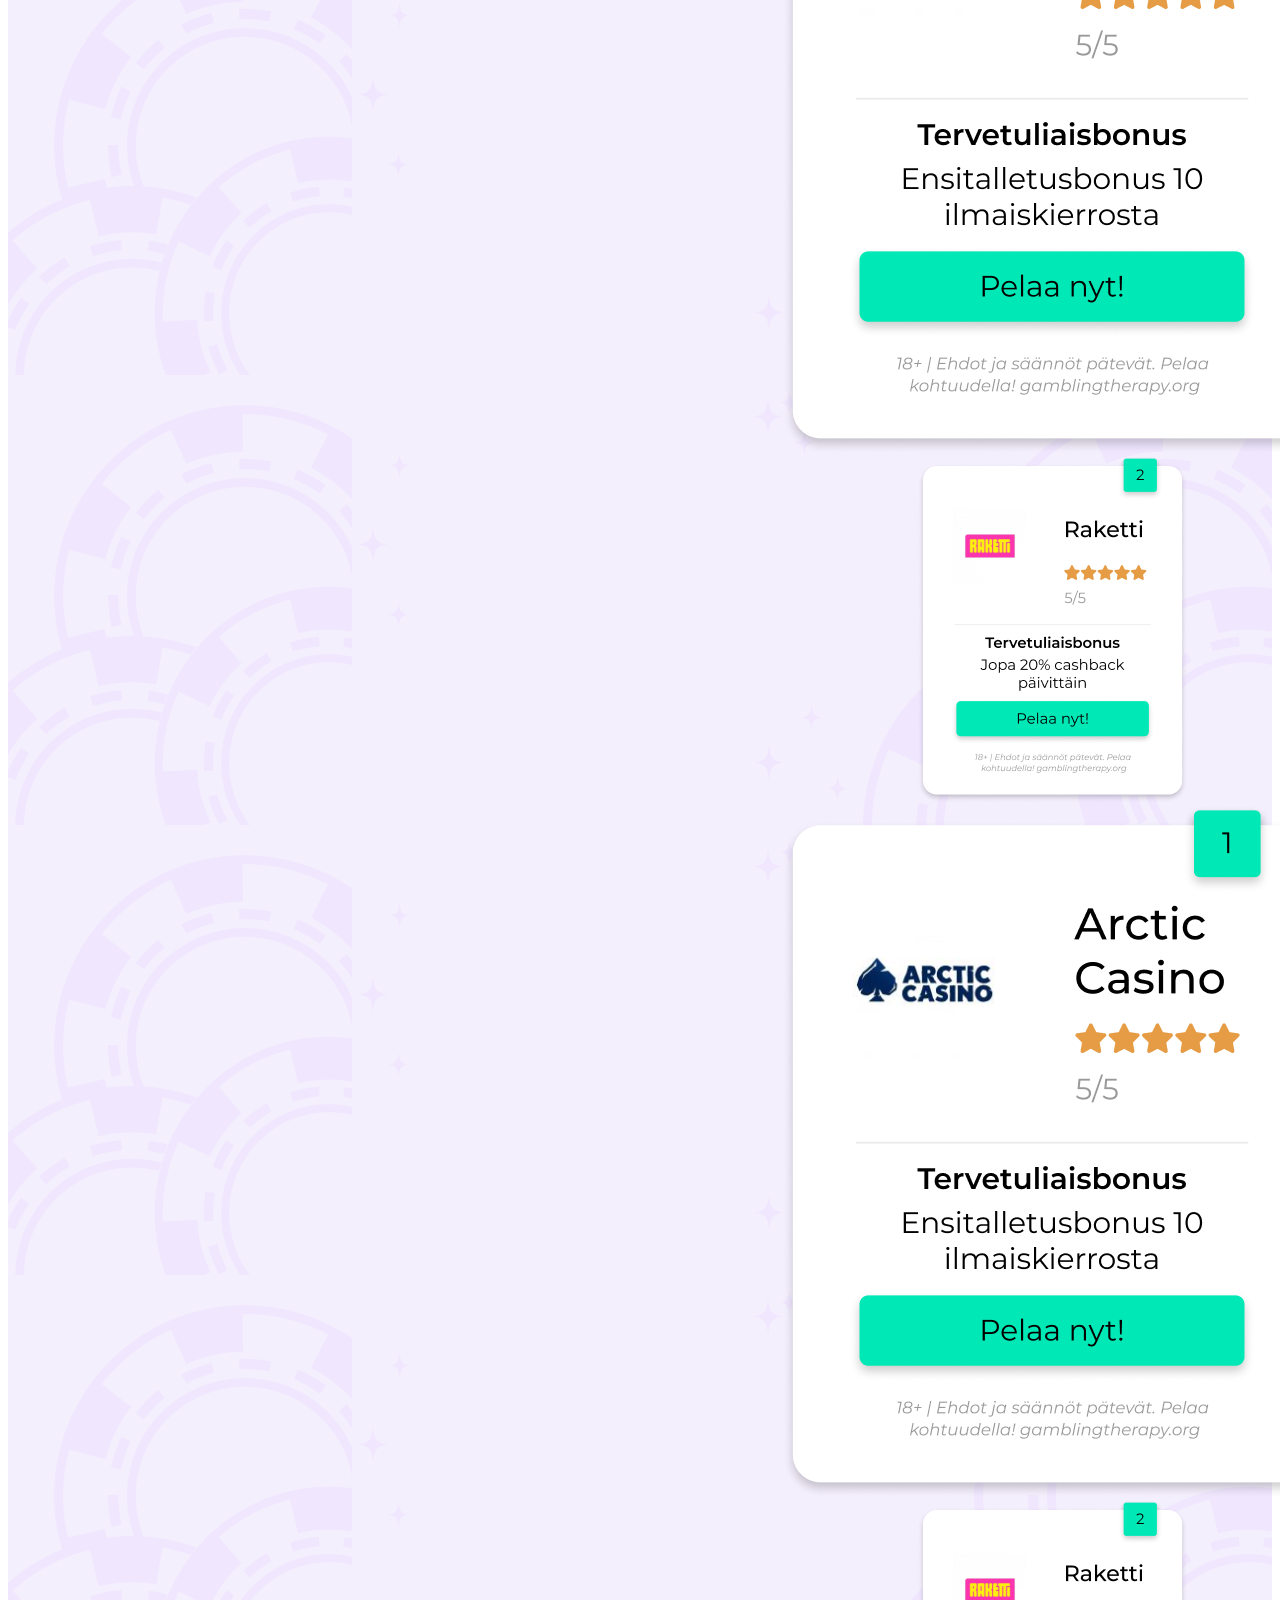
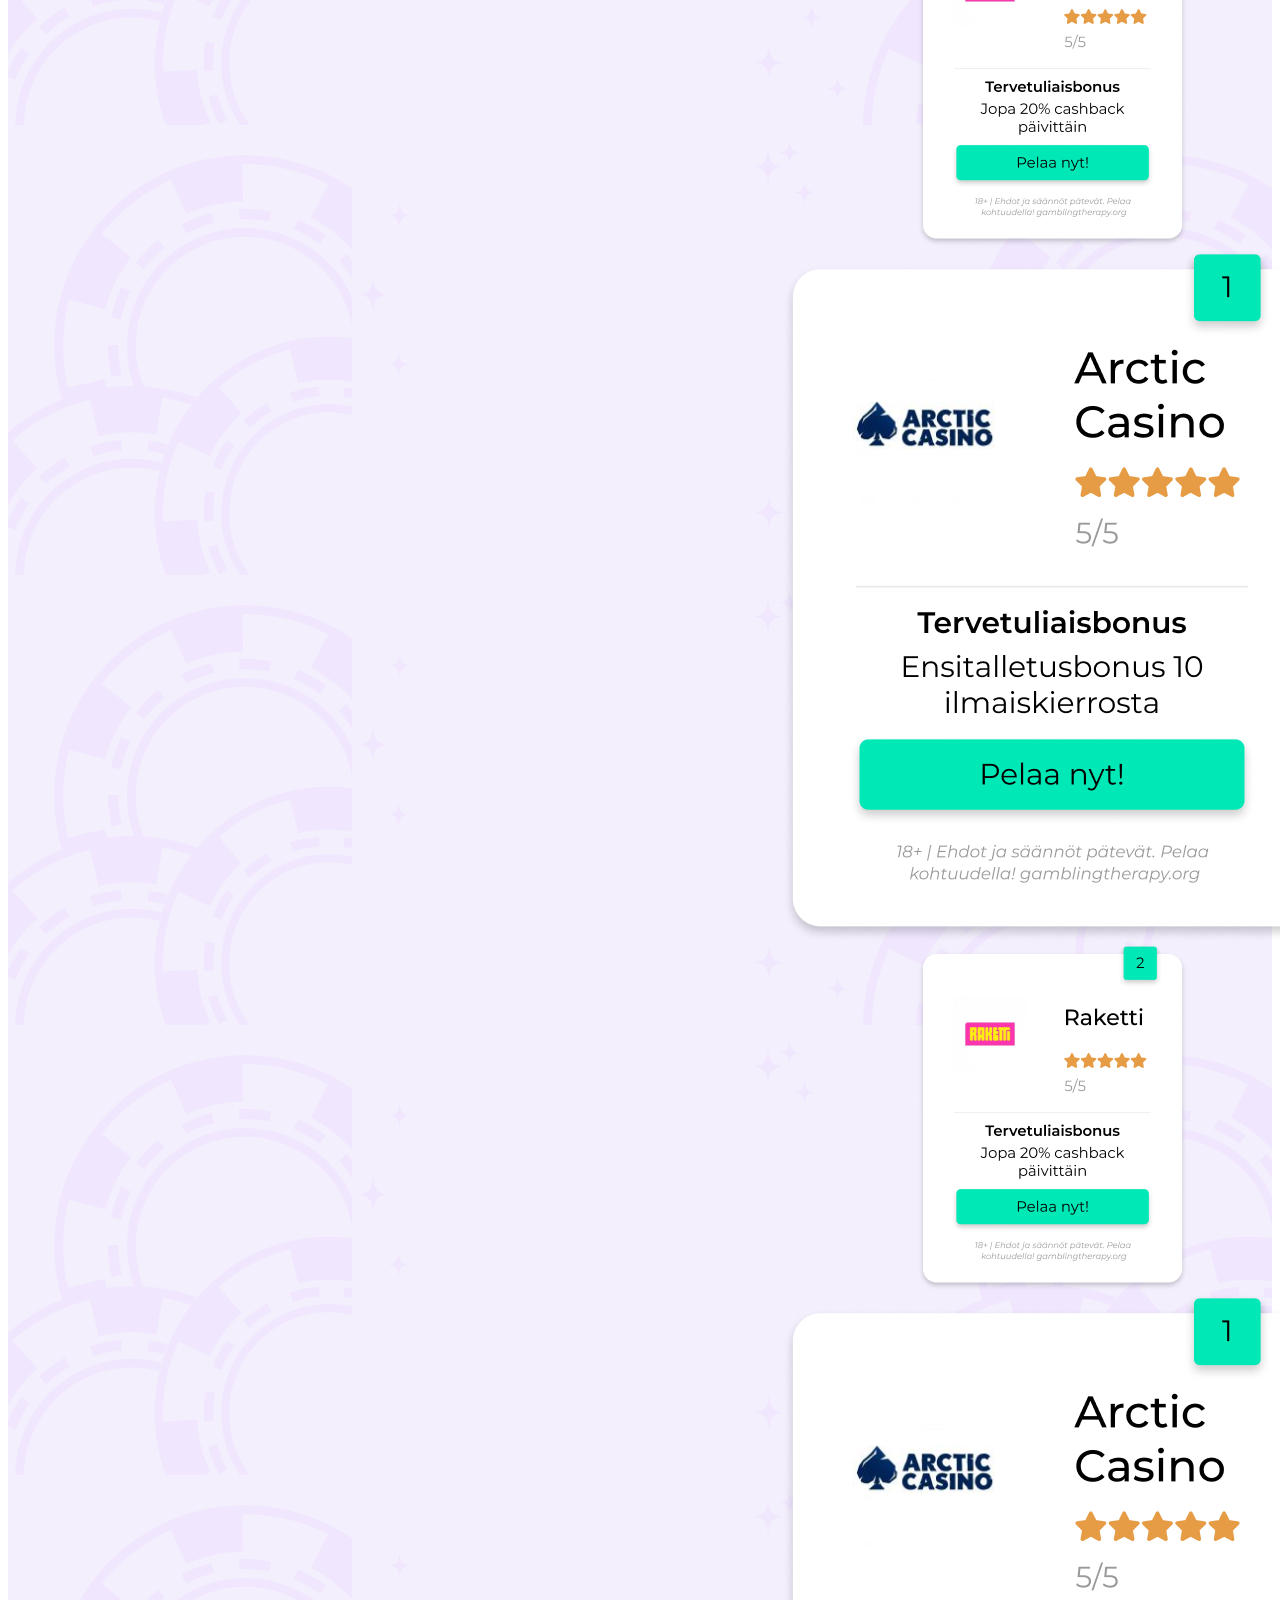
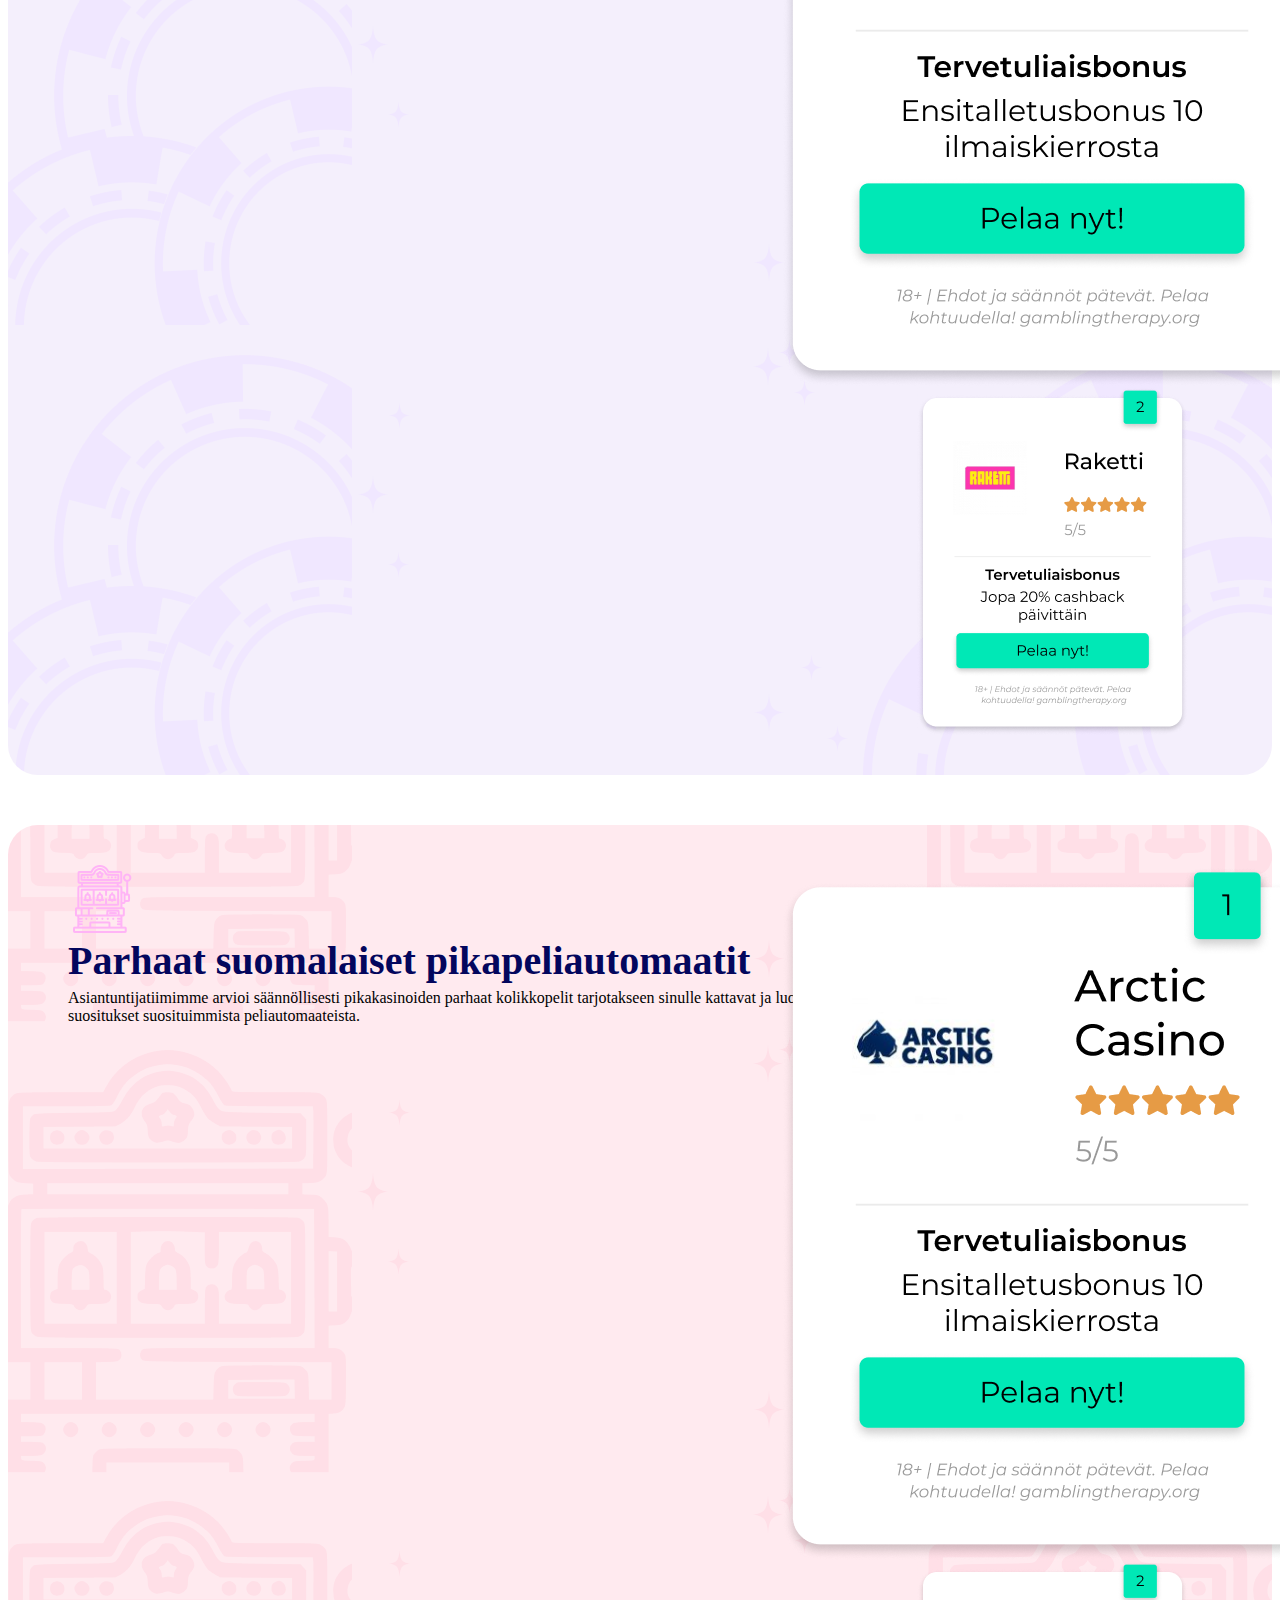
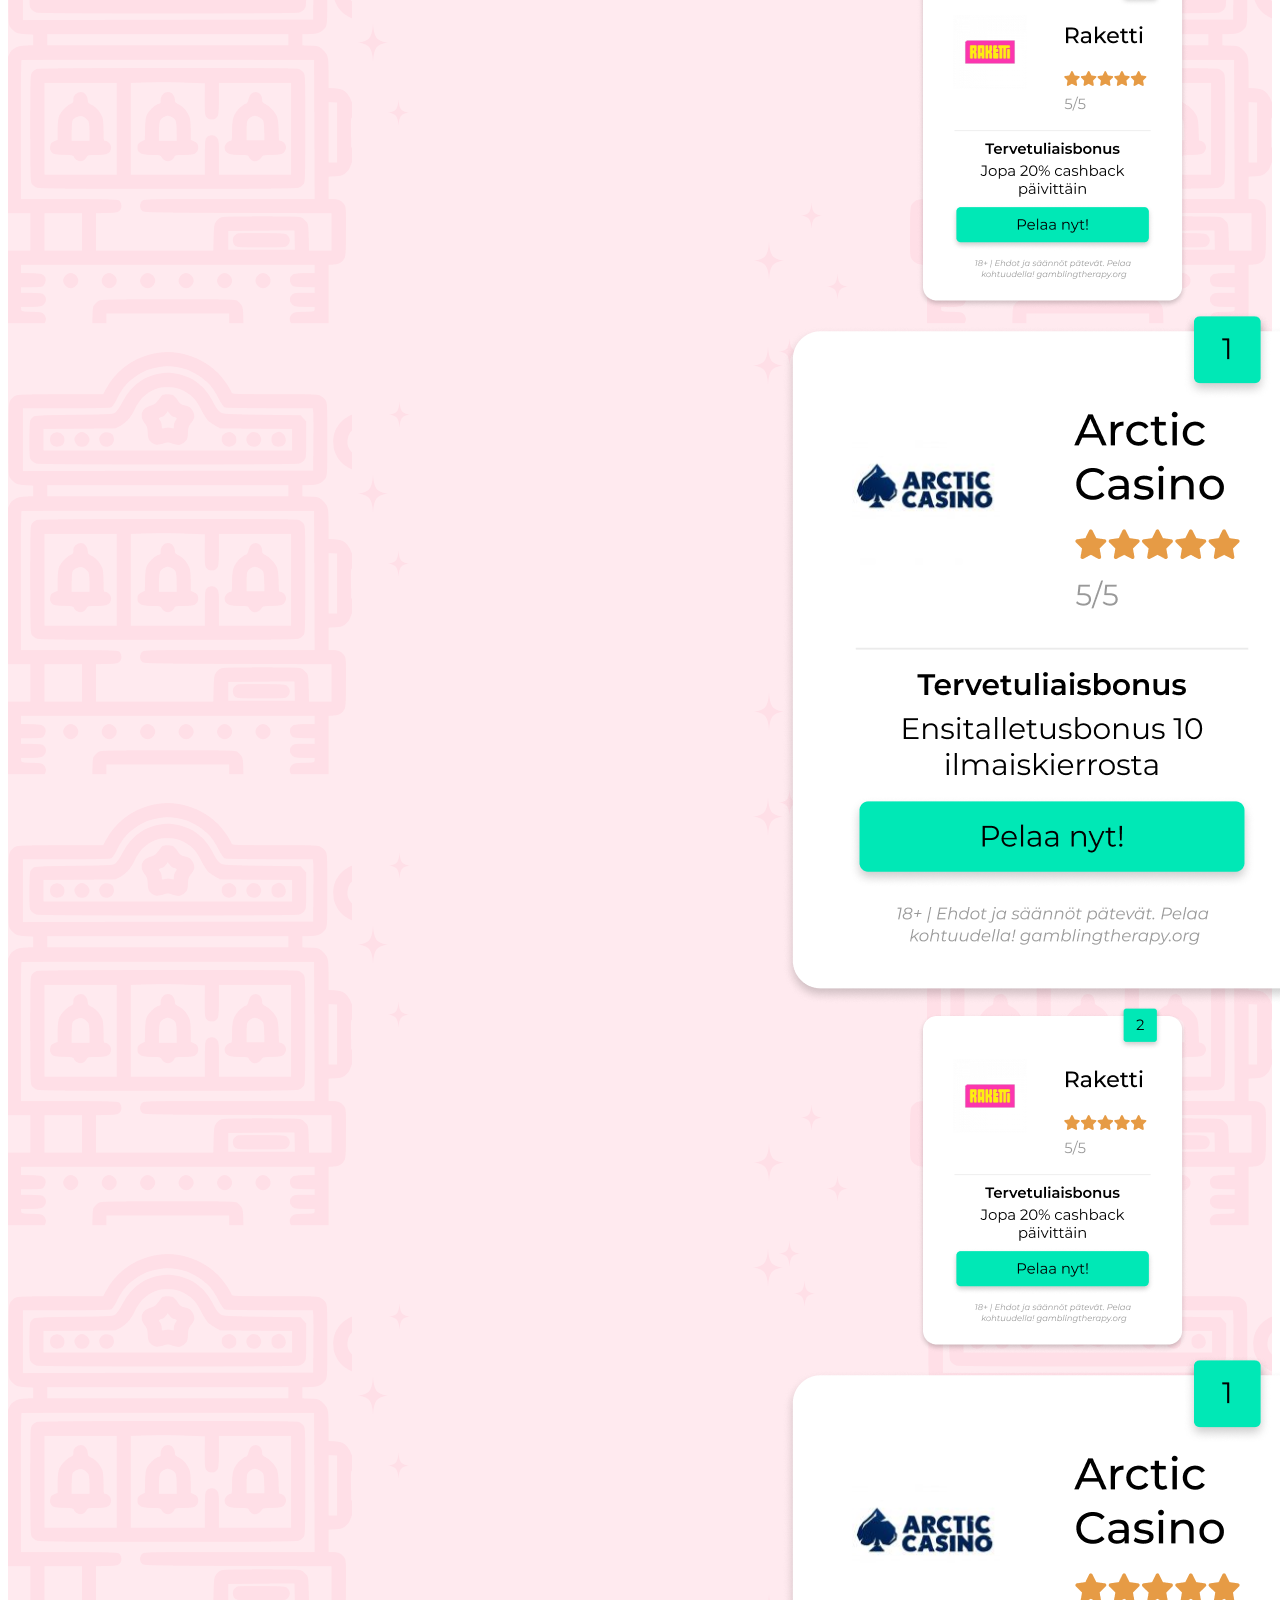
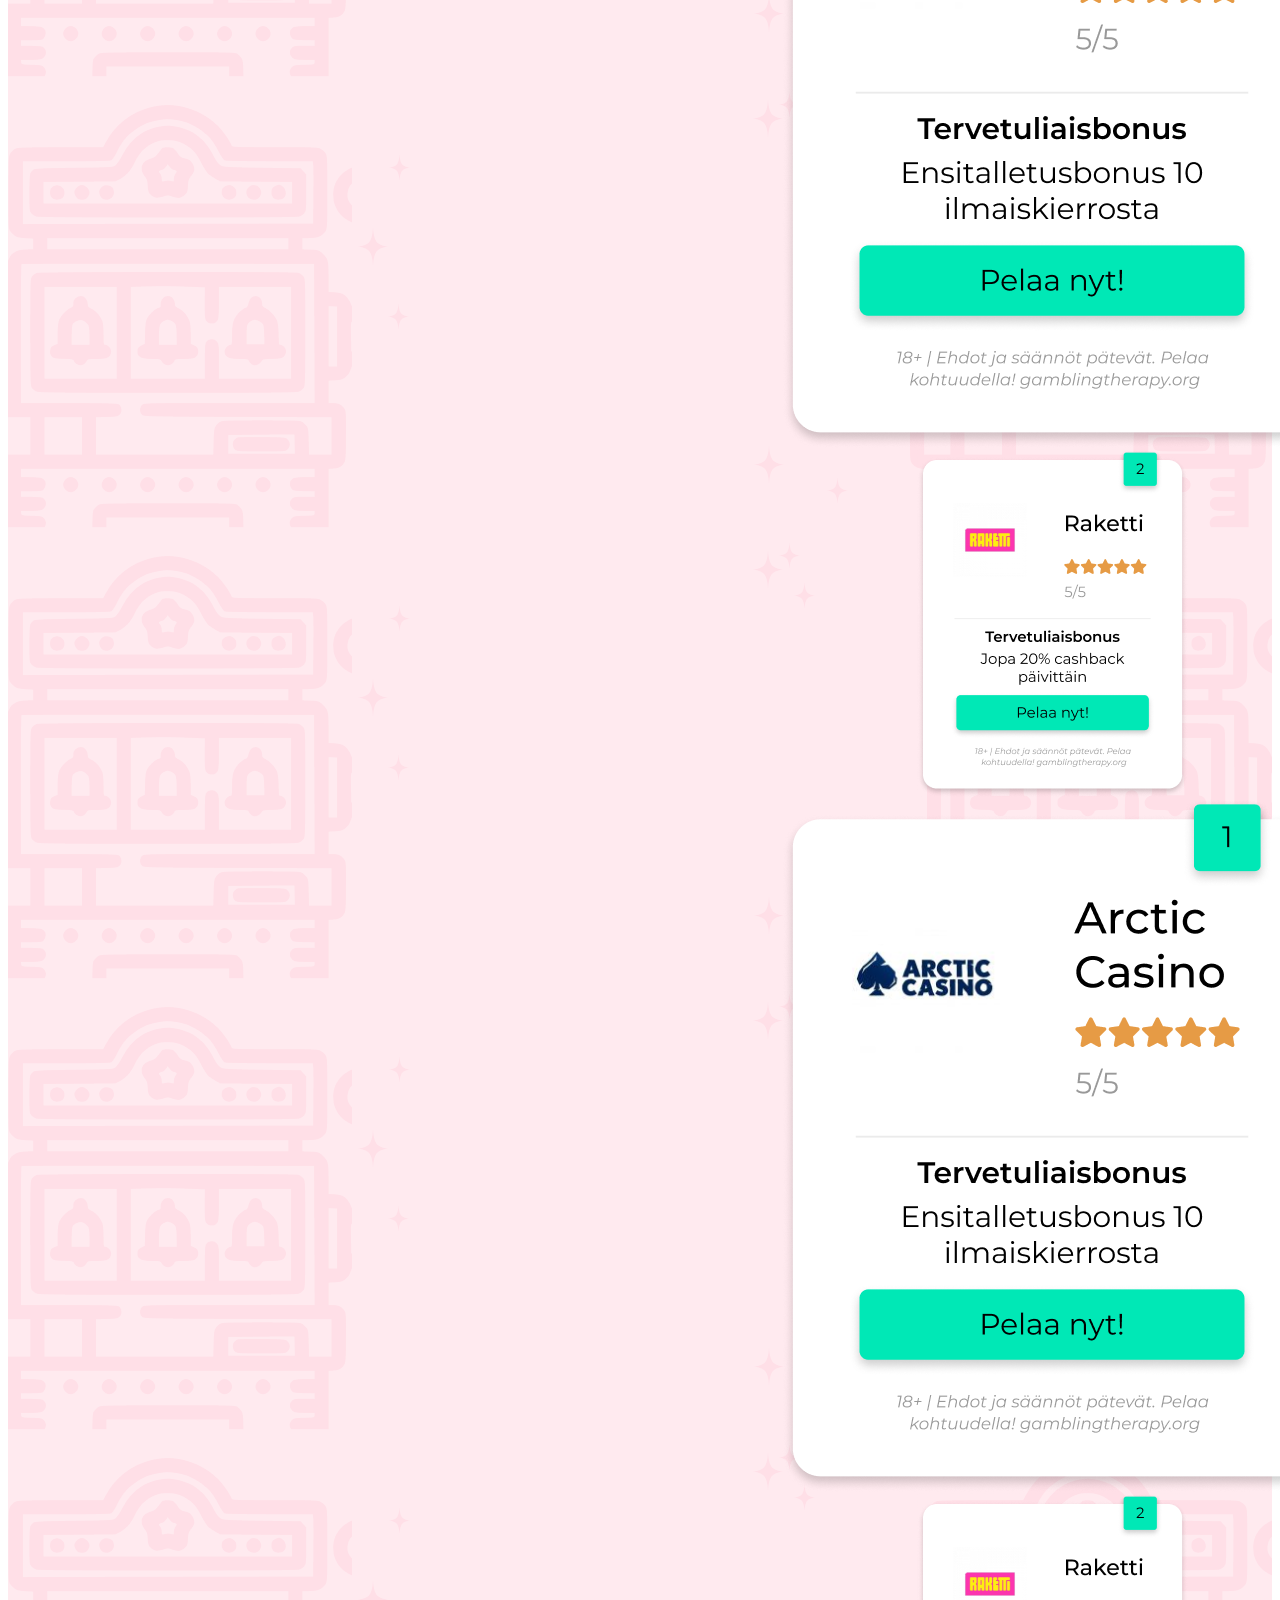
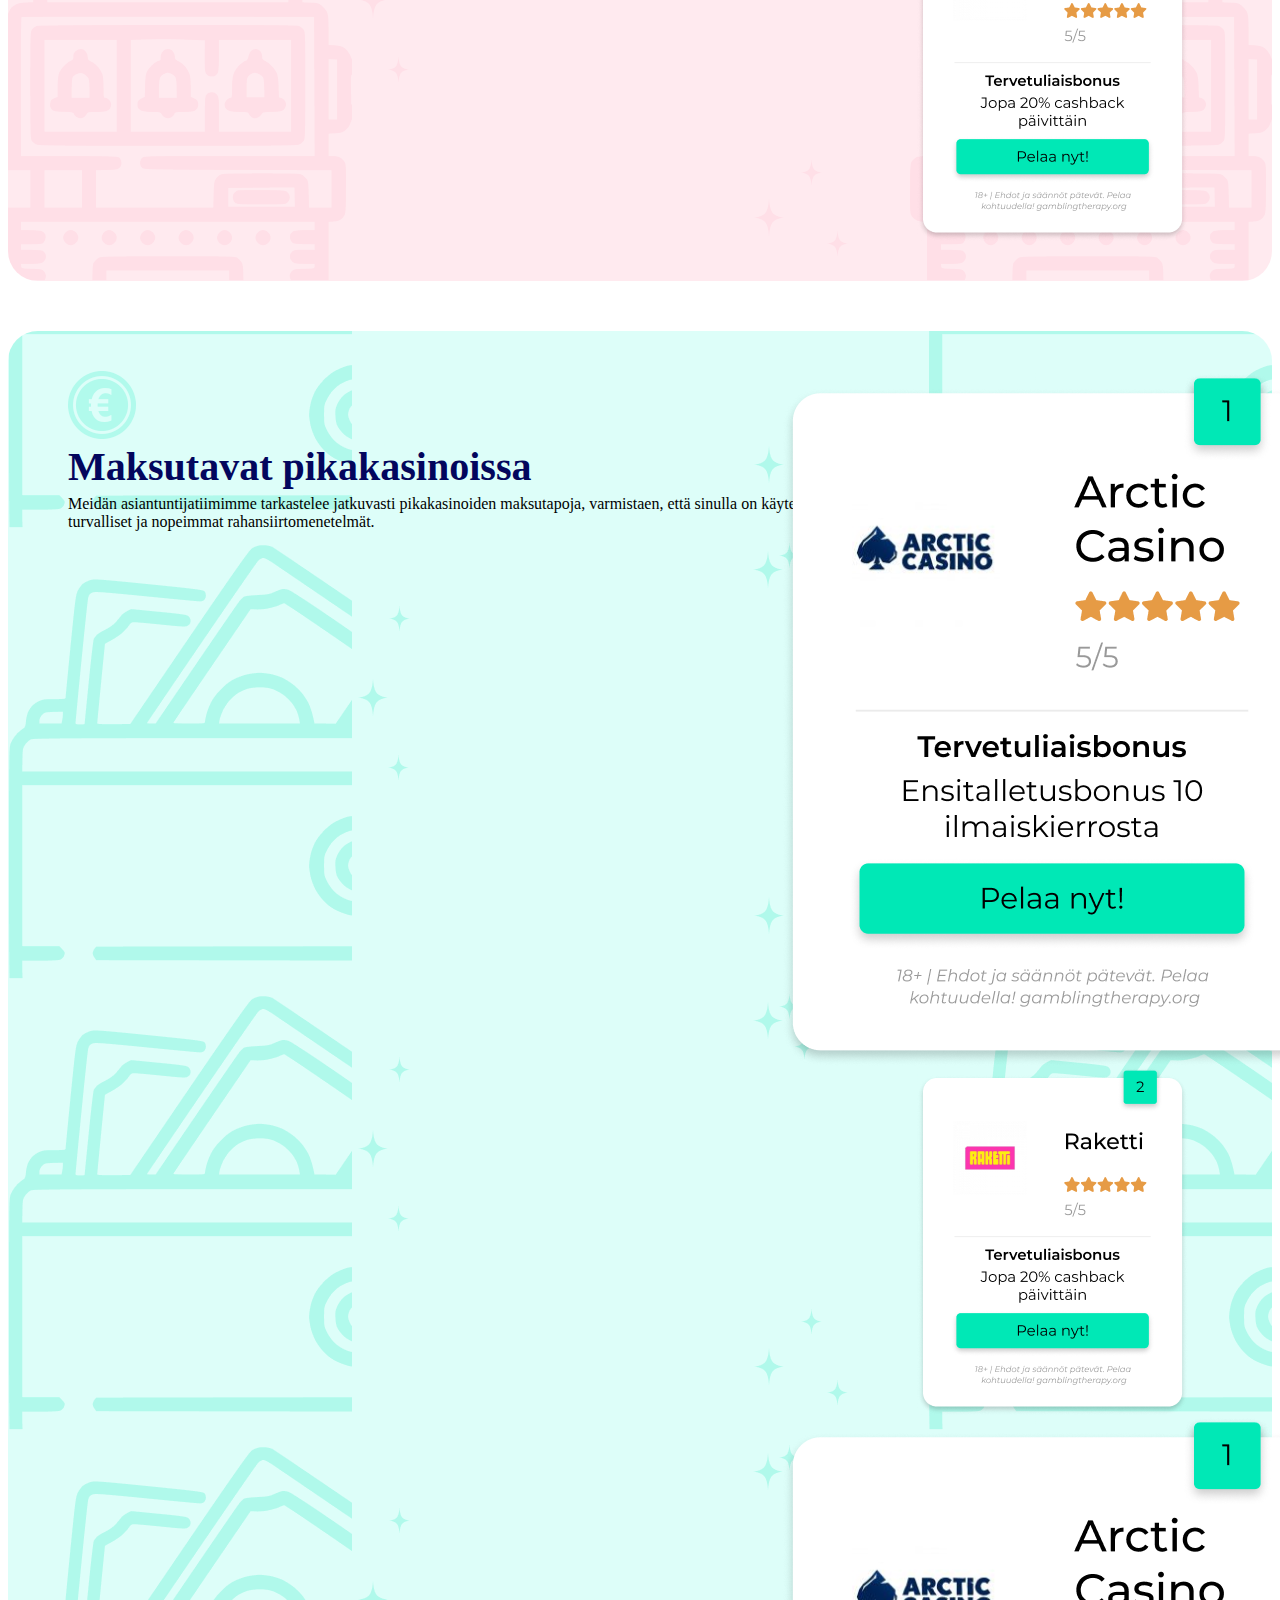
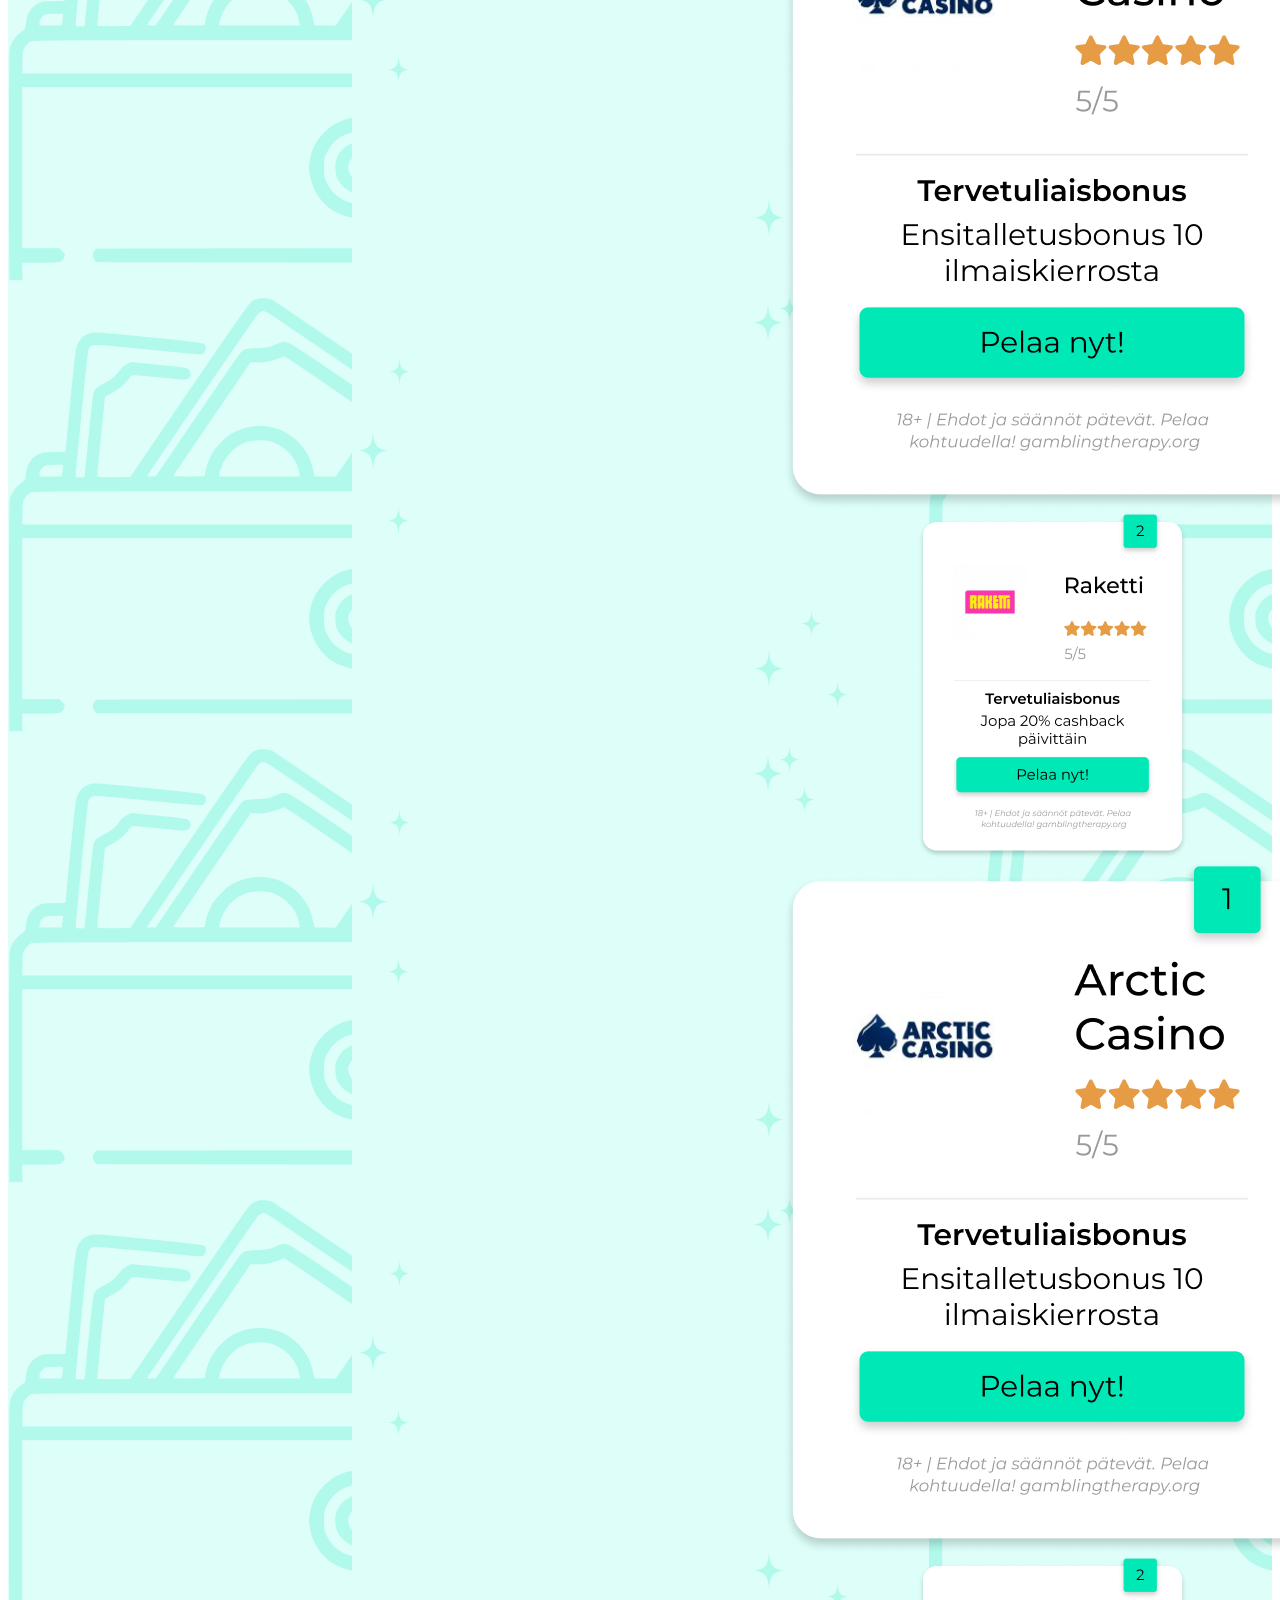
==== commit f9ea48d0: "icons + bg" ====
--- a/index.html
+++ b/index.html
@@ -539,7 +539,7 @@
 
 
 		<!-- cta_carousel_block -->
-		<div class="cta_carousel_block cta_carousel_lime">
+		<div class="cta_carousel_block cta_carousel_lime" style="background-image: url(img/cta_bg_10.png);">
 			<div class="cta_carousel_block_wrapper">
 				<div class="cta_carousel_block_text">
 					<img src="img/cta_icon_01.png" alt="" width="68">
@@ -610,10 +610,10 @@
 		</div> <!-- / cta_carousel_block -->
 
 		<!-- cta_carousel_block -->
-		<div class="cta_carousel_block cta_carousel_violet">
+		<div class="cta_carousel_block cta_carousel_violet" style="background-image: url(img/cta_bg_20.png);">
 			<div class="cta_carousel_block_wrapper">
 				<div class="cta_carousel_block_text">
-					<img src="img/cta_icon_01.png" alt="" width="68">
+					<img src="img/cta_icon_02.png" alt="" width="68">
 					<div class="h3">Bonus pikakasinoilla</div>
 					<p>Meidän asiantuntijatiimimme tarkistaa  huolellisesti kaikki pikakasinoiden tarjoamat bonukset, jotta voimme  varmistaa, että saat parhaat ja reiluimmat edut pelaamiseesi, Löydät  lisää casino bonukset sivulta.</p>
 				</div>
@@ -640,10 +640,10 @@
 		</div> <!-- / cta_carousel_block -->
 
 		<!-- cta_carousel_block -->
-		<div class="cta_carousel_block cta_carousel_pitch">
+		<div class="cta_carousel_block cta_carousel_pitch" style="background-image: url(img/cta_bg_30.png);">
 			<div class="cta_carousel_block_wrapper">
 				<div class="cta_carousel_block_text">
-					<img src="img/cta_icon_01.png" alt="" width="68">
+					<img src="img/cta_icon_03.png" alt="" width="68">
 					<div class="h3">Parhaat suomalaiset pikapeliautomaatit</div>
 					<p>Asiantuntijatiimimme arvioi  säännöllisesti pikakasinoiden parhaat kolikkopelit tarjotakseen sinulle  kattavat ja luotettavat suositukset suosituimmista peliautomaateista.</p>
 				</div>
@@ -670,10 +670,10 @@
 		</div> <!-- / cta_carousel_block -->
 
 		<!-- cta_carousel_block -->
-		<div class="cta_carousel_block cta_carousel_lime">
+		<div class="cta_carousel_block cta_carousel_lime" style="background-image: url(img/cta_bg_40.png);">
 			<div class="cta_carousel_block_wrapper">
 				<div class="cta_carousel_block_text">
-					<img src="img/cta_icon_01.png" alt="" width="68">
+					<img src="img/cta_icon_04.png" alt="" width="68">
 					<div class="h3">Maksutavat pikakasinoissa</div>
 					<p>Meidän asiantuntijatiimimme tarkastelee  jatkuvasti pikakasinoiden maksutapoja, varmistaen, että sinulla on  käytettävissäsi turvalliset ja nopeimmat rahansiirtomenetelmät.</p>
 				</div>
@@ -700,10 +700,10 @@
 		</div> <!-- / cta_carousel_block -->
 
 		<!-- cta_carousel_block -->
-		<div class="cta_carousel_block cta_carousel_violet">
+		<div class="cta_carousel_block cta_carousel_violet" style="background-image: url(img/cta_bg_50.png);">
 			<div class="cta_carousel_block_wrapper">
 				<div class="cta_carousel_block_text">
-					<img src="img/cta_icon_01.png" alt="" width="68">
+					<img src="img/cta_icon_05.png" alt="" width="68">
 					<div class="h3">Mobiili pikakasinot</div>
 					<p>Asiantuntijatiimimme arvioi  säännöllisesti pikakasinoiden parhaat kolikkopelit tarjotakseen sinulle  kattavat ja luotettavat suositukset suosituimmista peliautomaateista.</p>
 				</div>
@@ -730,10 +730,10 @@
 		</div> <!-- / cta_carousel_block -->
 
 		<!-- cta_carousel_block -->
-		<div class="cta_carousel_block cta_carousel_pitch">
+		<div class="cta_carousel_block cta_carousel_pitch" style="background-image: url(img/cta_bg_60.png);">
 			<div class="cta_carousel_block_wrapper">
 				<div class="cta_carousel_block_text">
-					<img src="img/cta_icon_01.png" alt="" width="68">
+					<img src="img/cta_icon_06.png" alt="" width="68">
 					<div class="h3">Verovapaat pikakasinot</div>
 					<p>Olemme aina ajan tasalla verovapaiden  pikakasinoiden tarjonnasta ja arvioimme niitä säännöllisesti, jotta voit  nauttia voitoistasi ilman huolta veroista.</p>
 				</div>
--- a/css/styles.css
+++ b/css/styles.css
@@ -5,20 +5,16 @@
 .cta_carousel_block {
   border-radius: 30px;
   margin-bottom: 50px;
+  background-position: bottom right;
 }
 .cta_carousel_block.cta_carousel_lime {
   background-color: #DDFEF9;
-  background-image: url(../img/cta_bg_10.png);
-  background-position: bottom right;
-  background-size: cover;
 }
 .cta_carousel_block.cta_carousel_violet {
   background-color: #F4EFFC;
-  background-image: url(../img/cta_bg_10.png);
 }
 .cta_carousel_block.cta_carousel_pitch {
   background-color: #FFEAEF;
-  background-image: url(../img/cta_bg_10.png);
 }
 .cta_carousel_block .cta_carousel_block_wrapper {
   padding: 40px 60px;
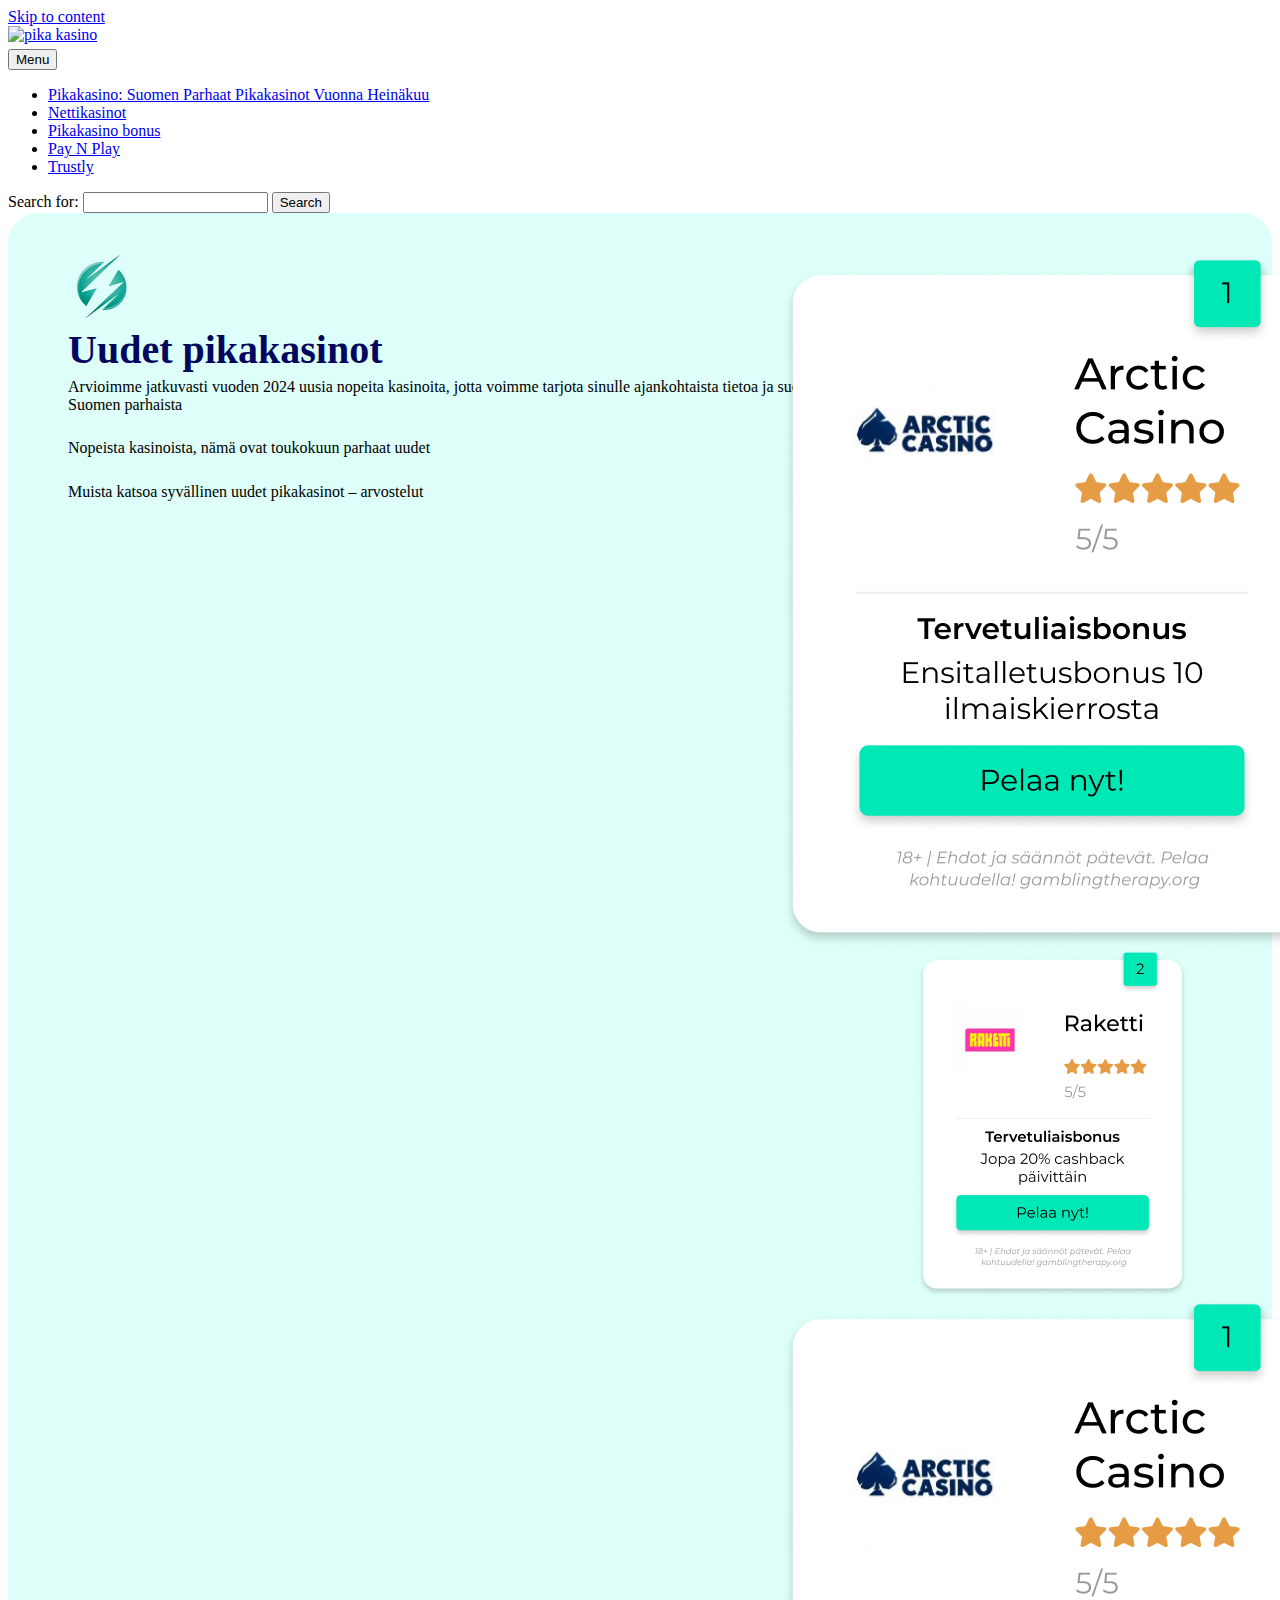
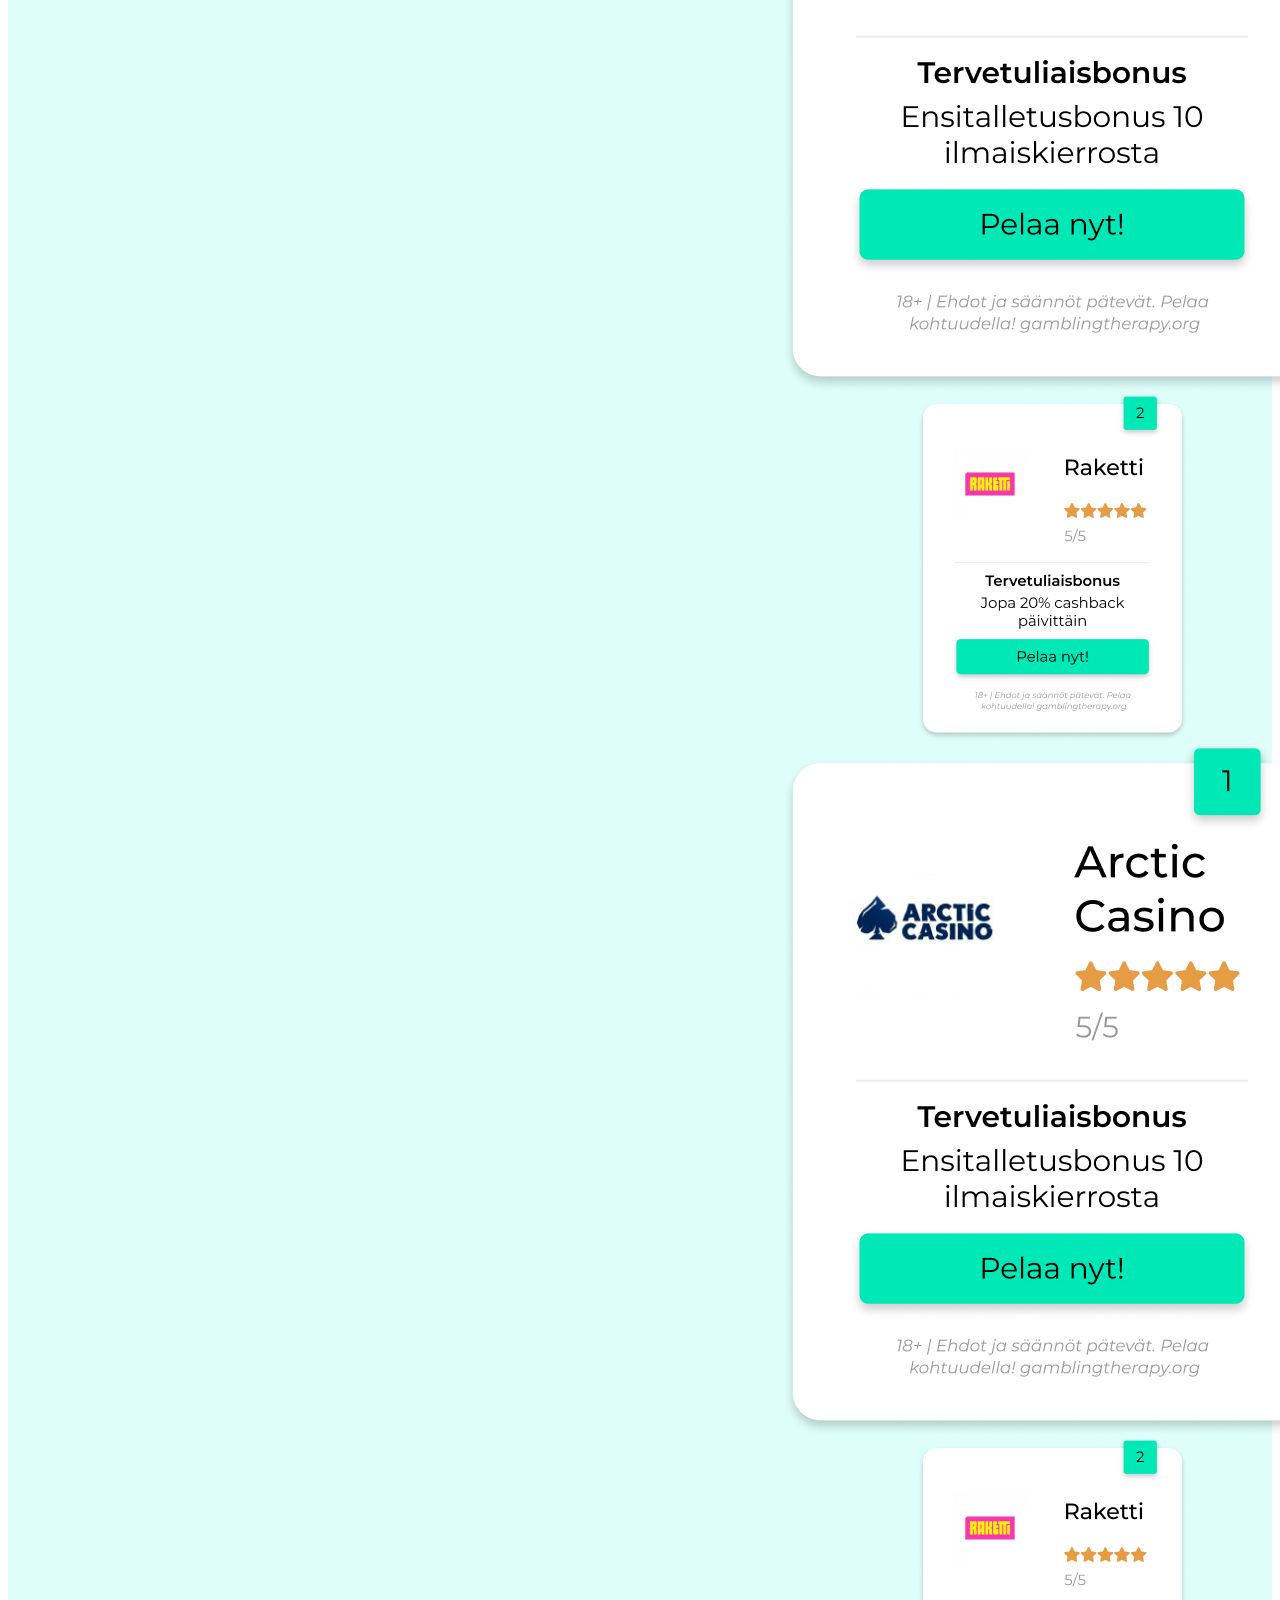
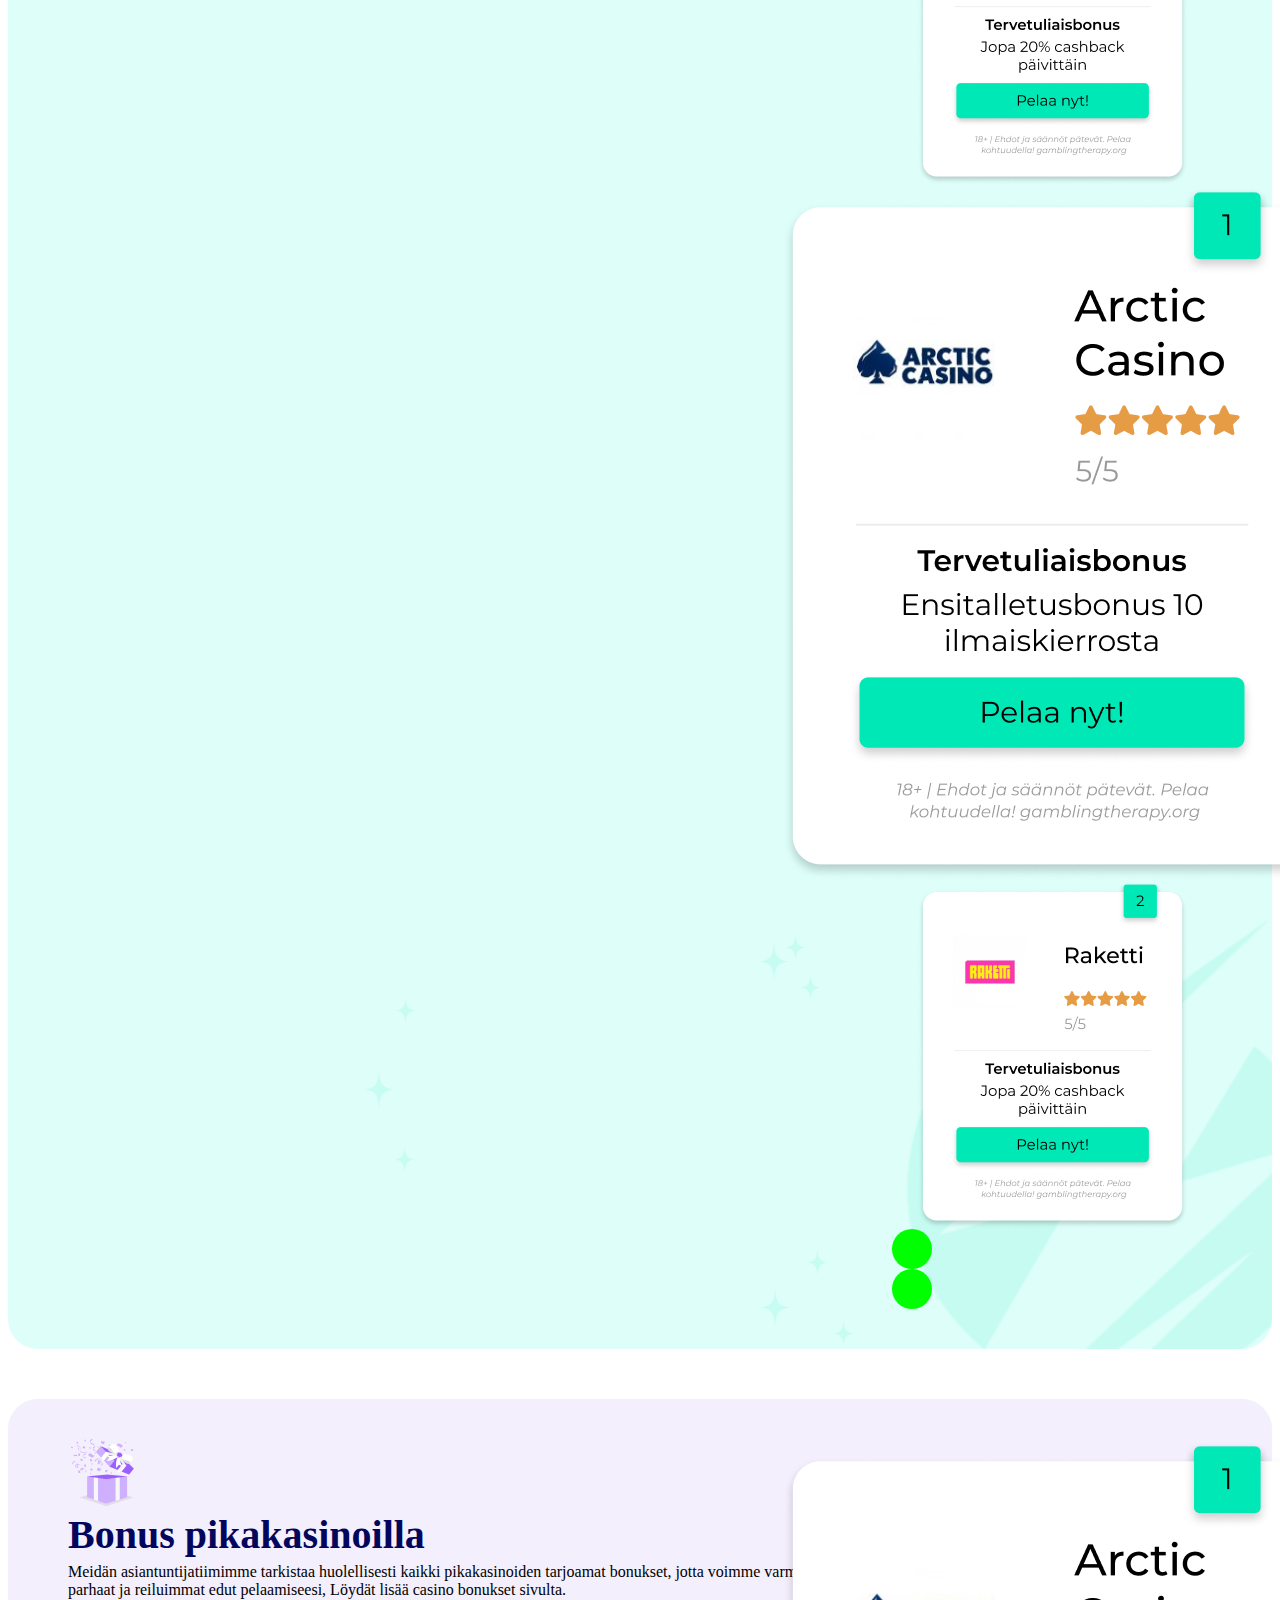
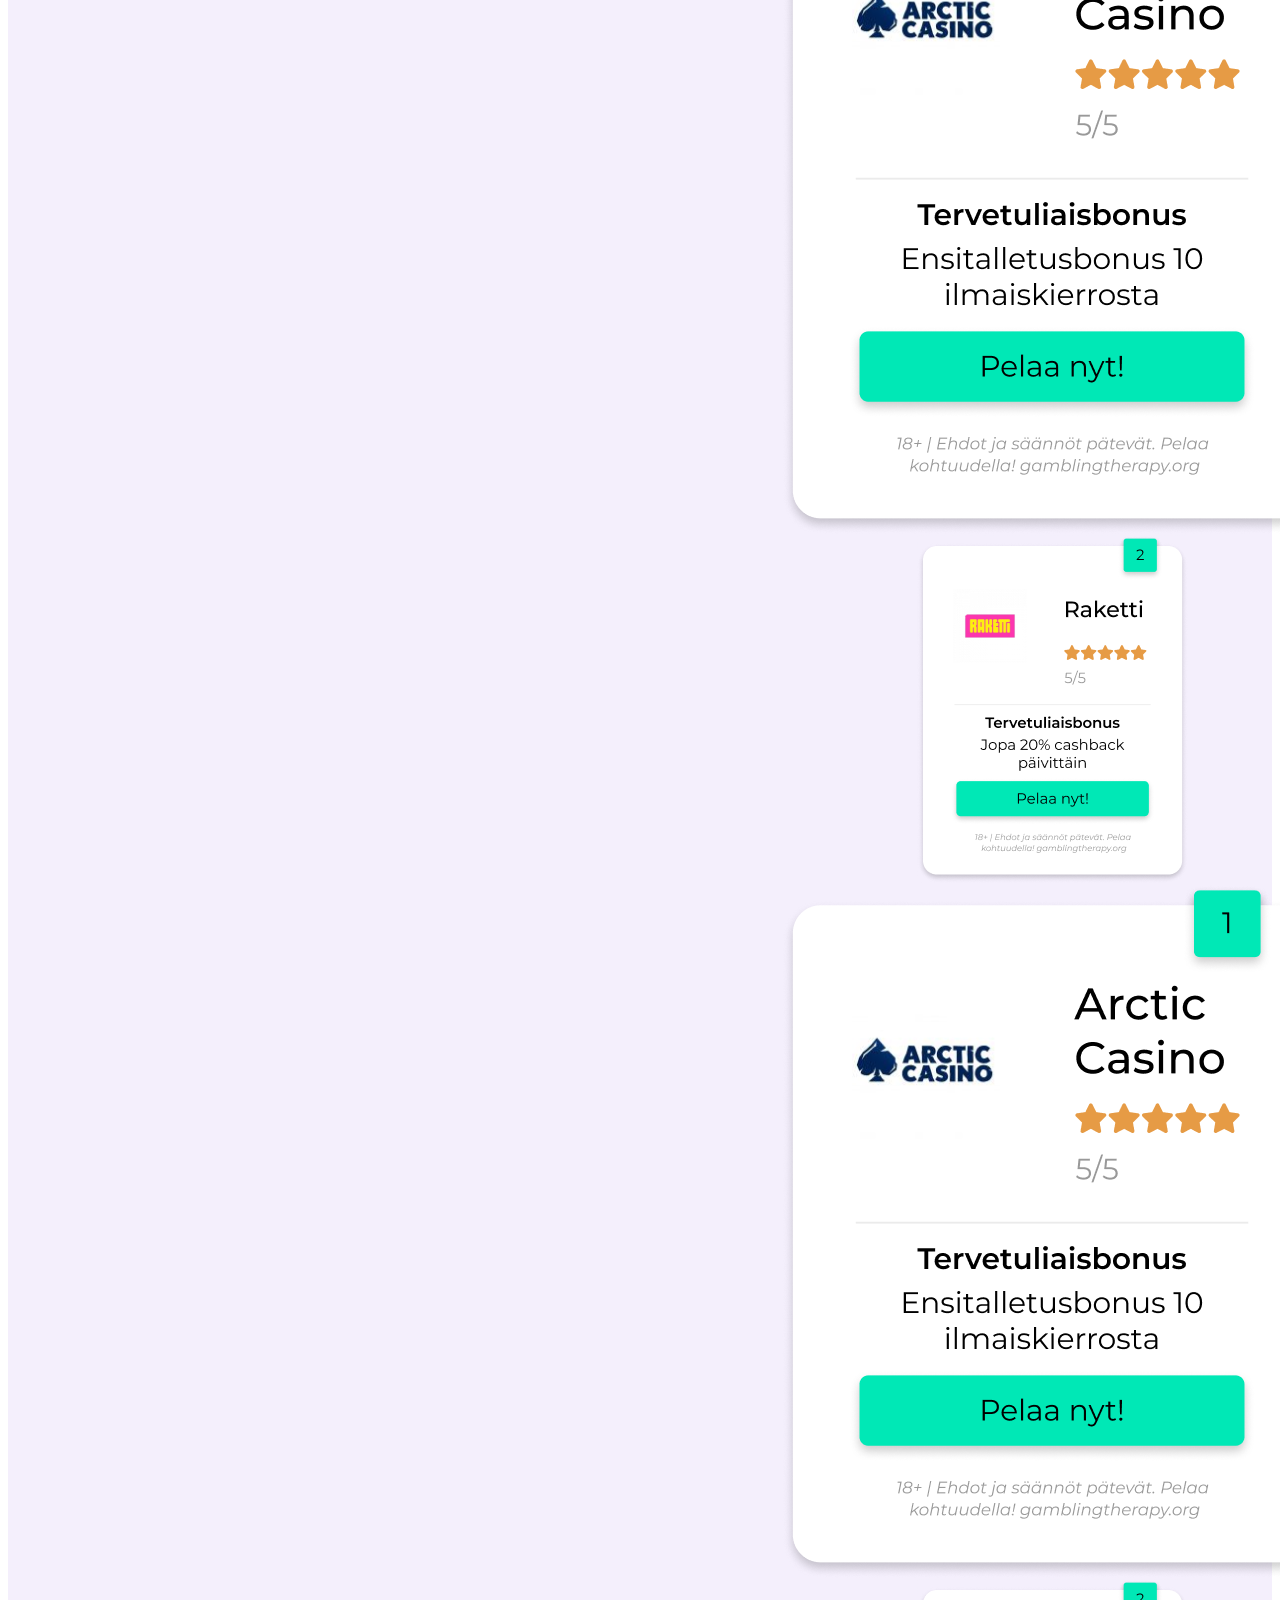
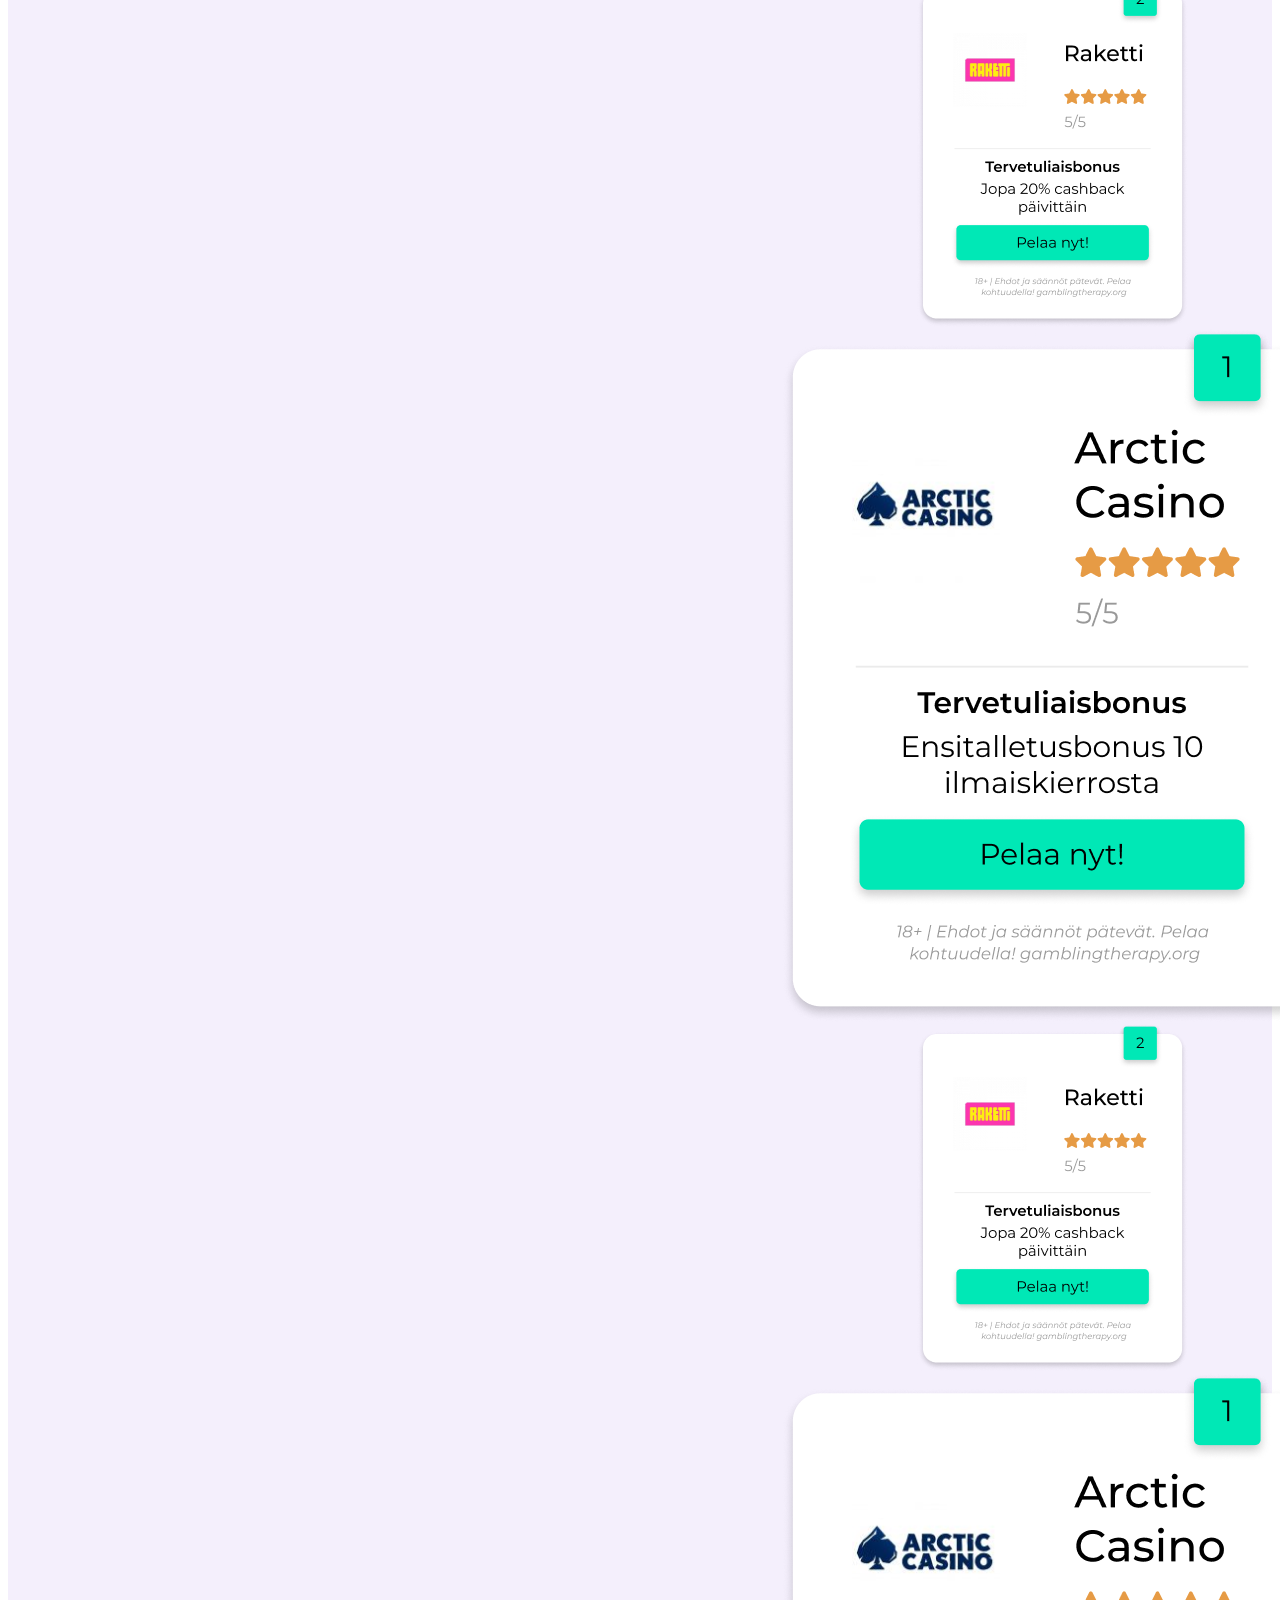
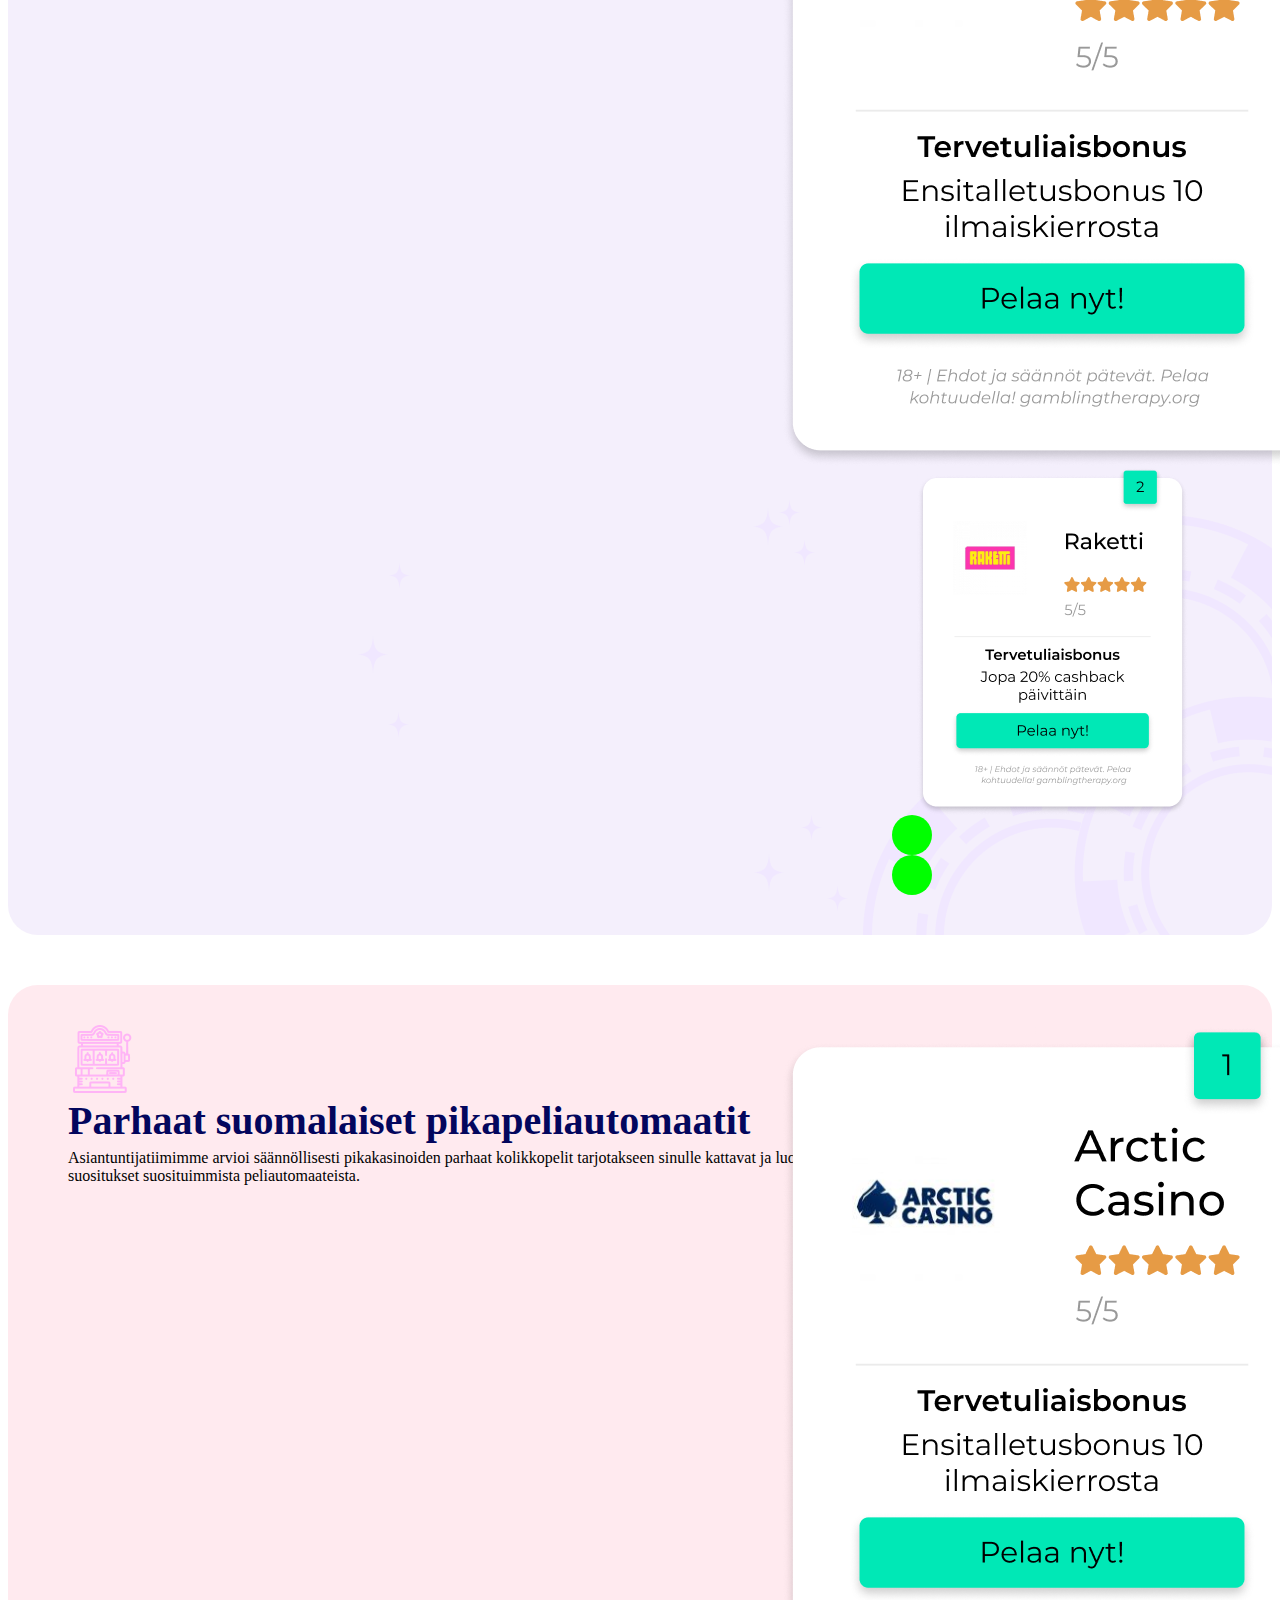
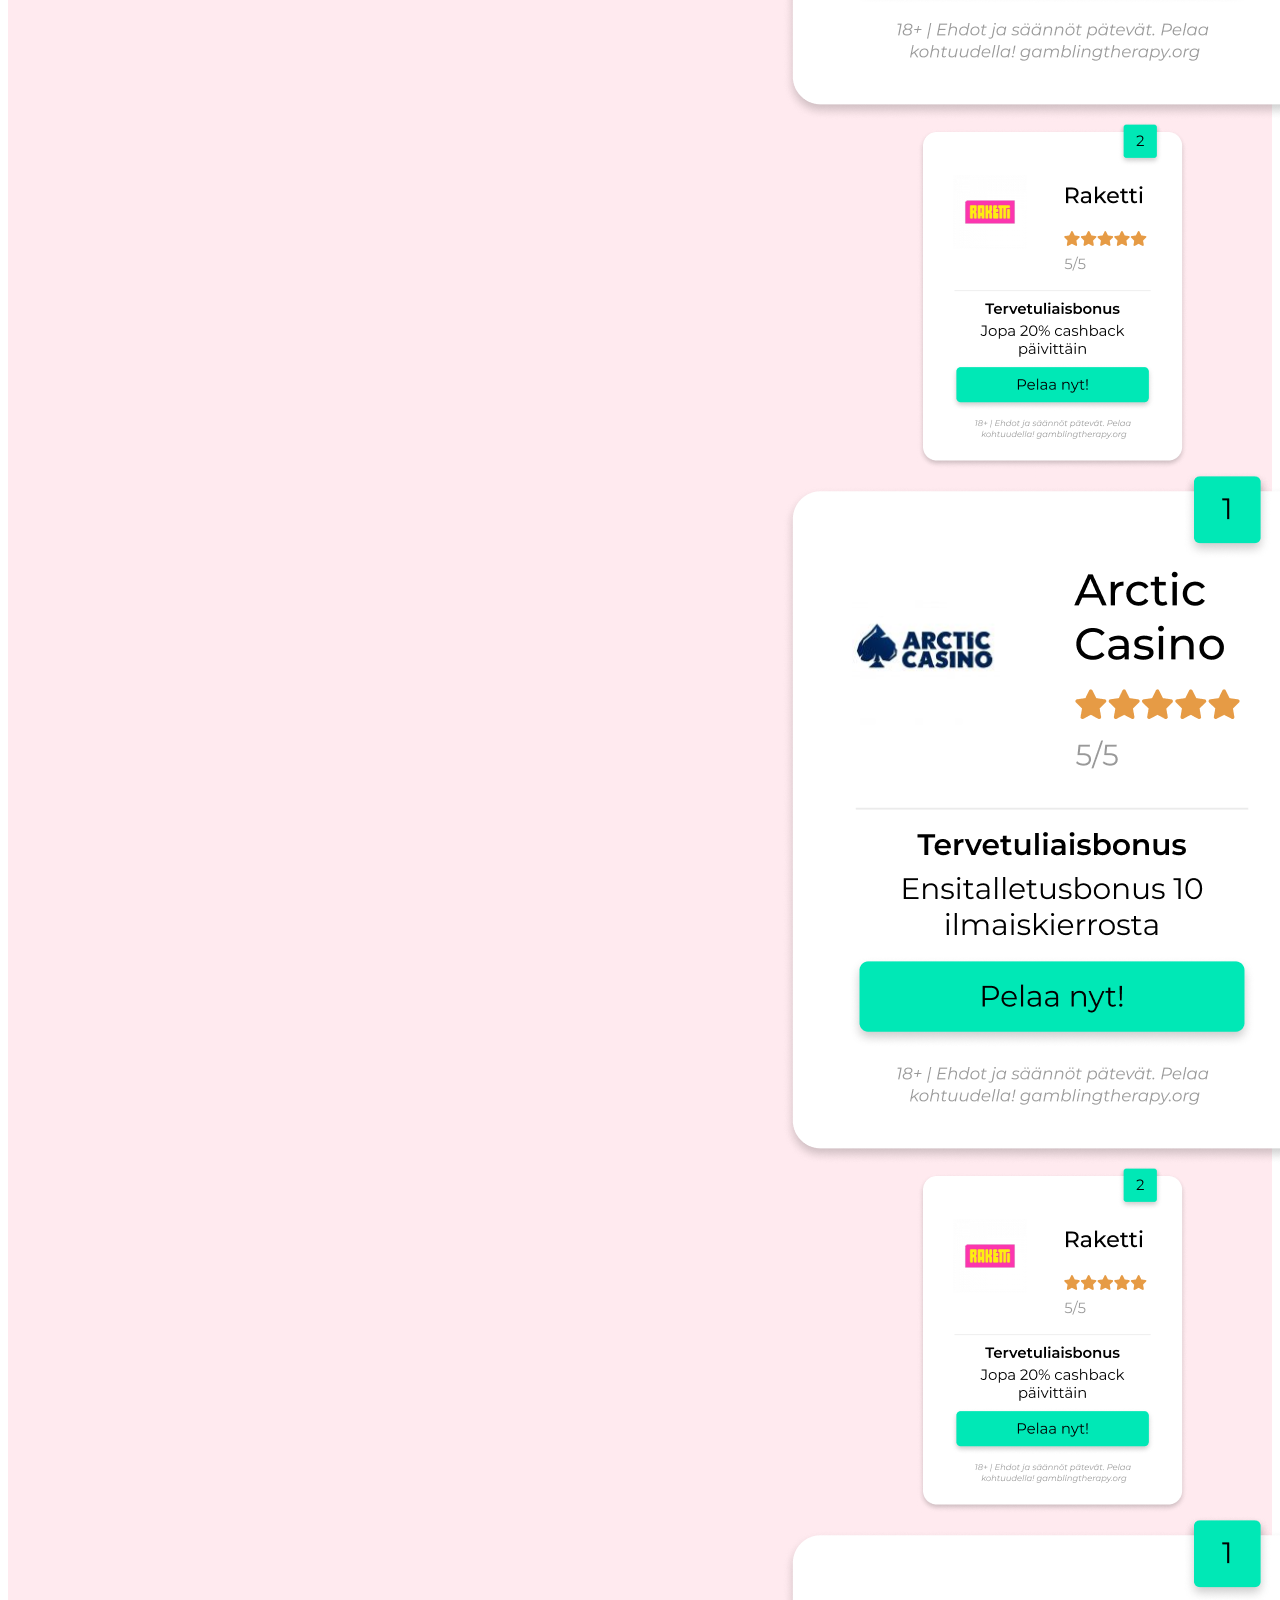
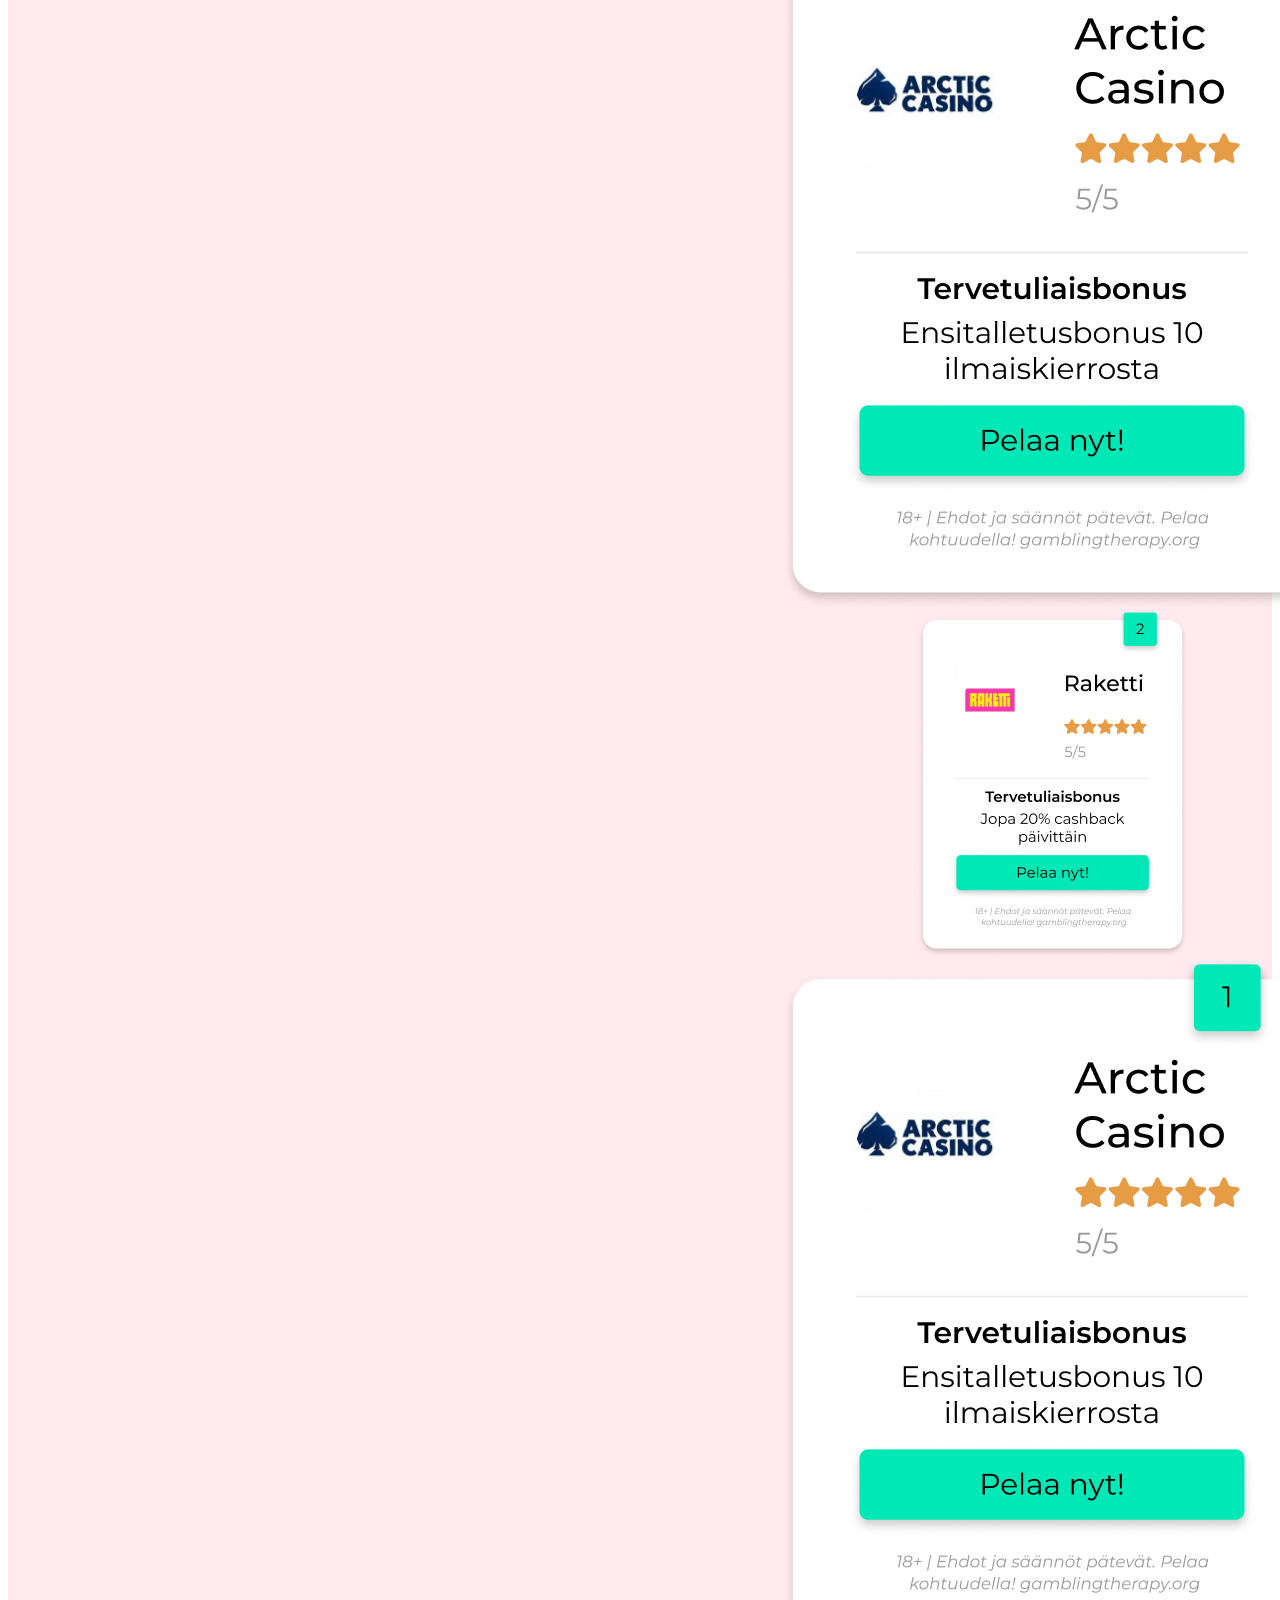
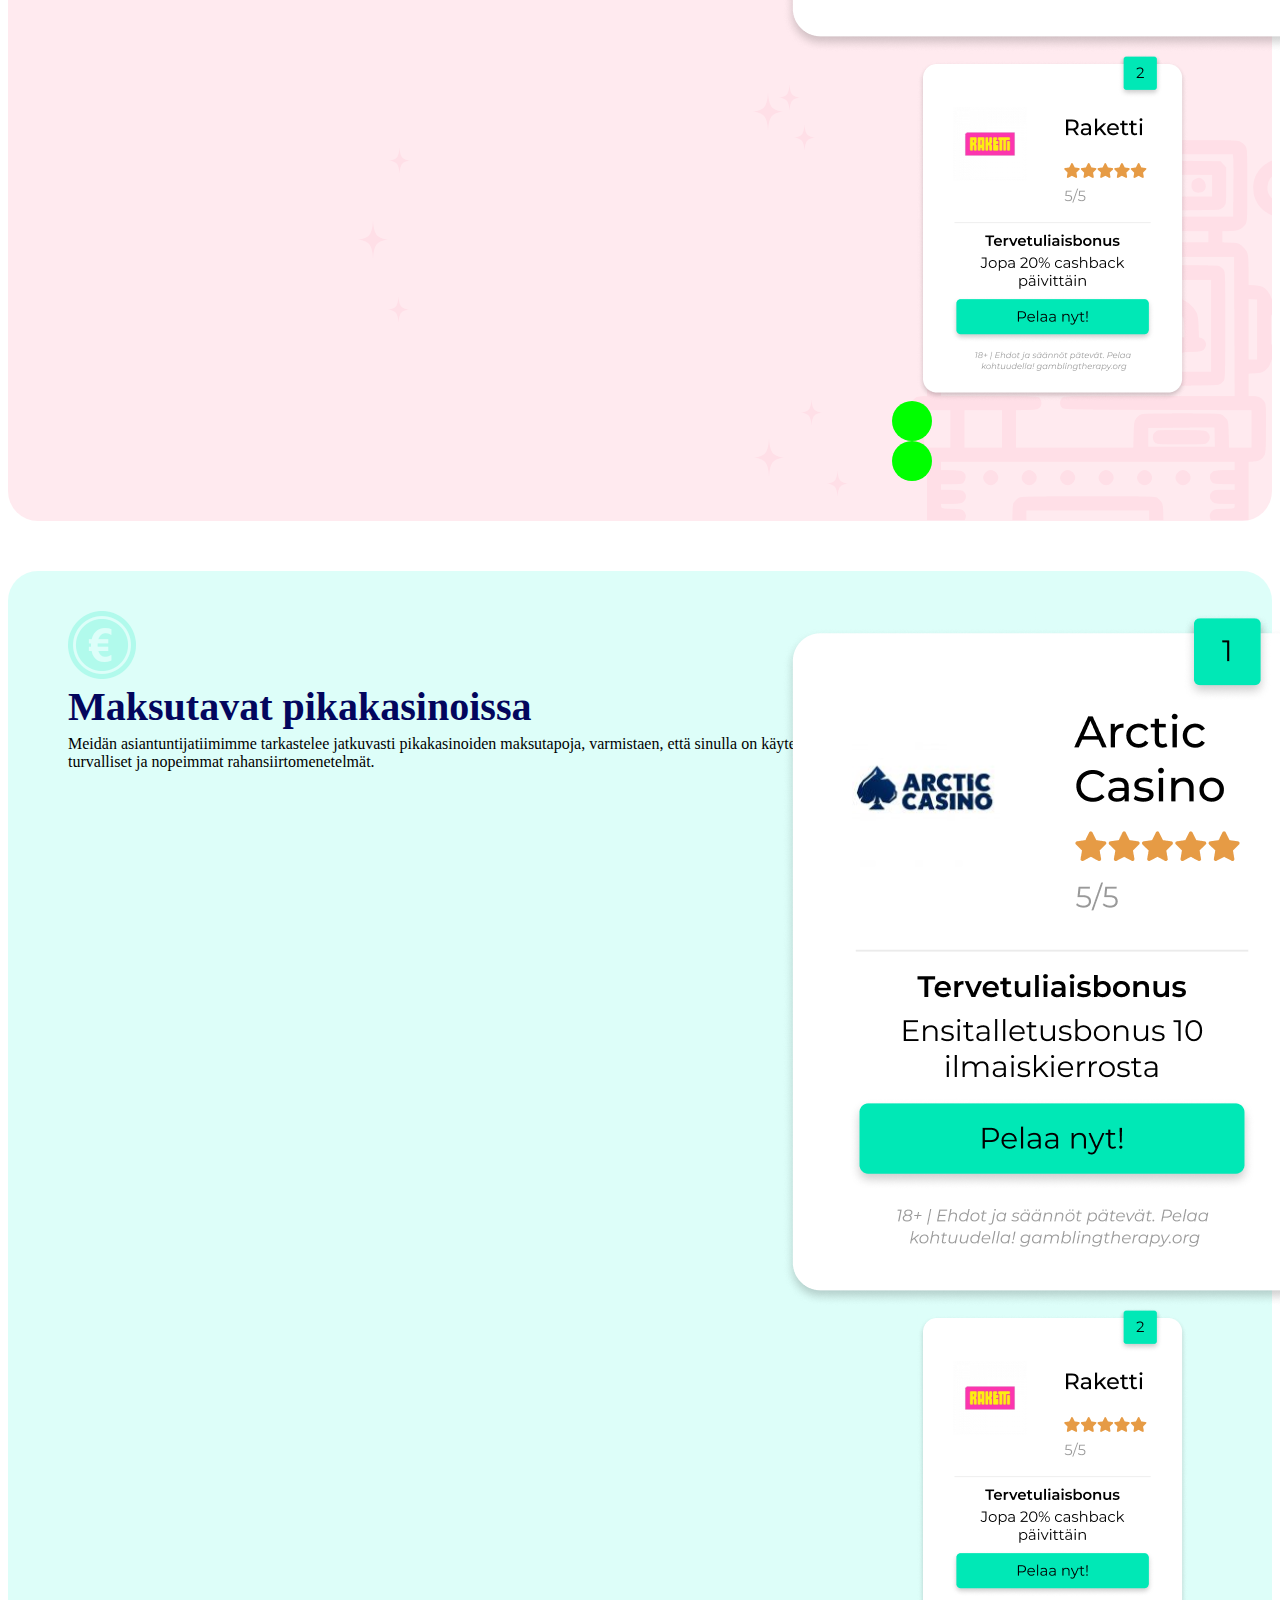
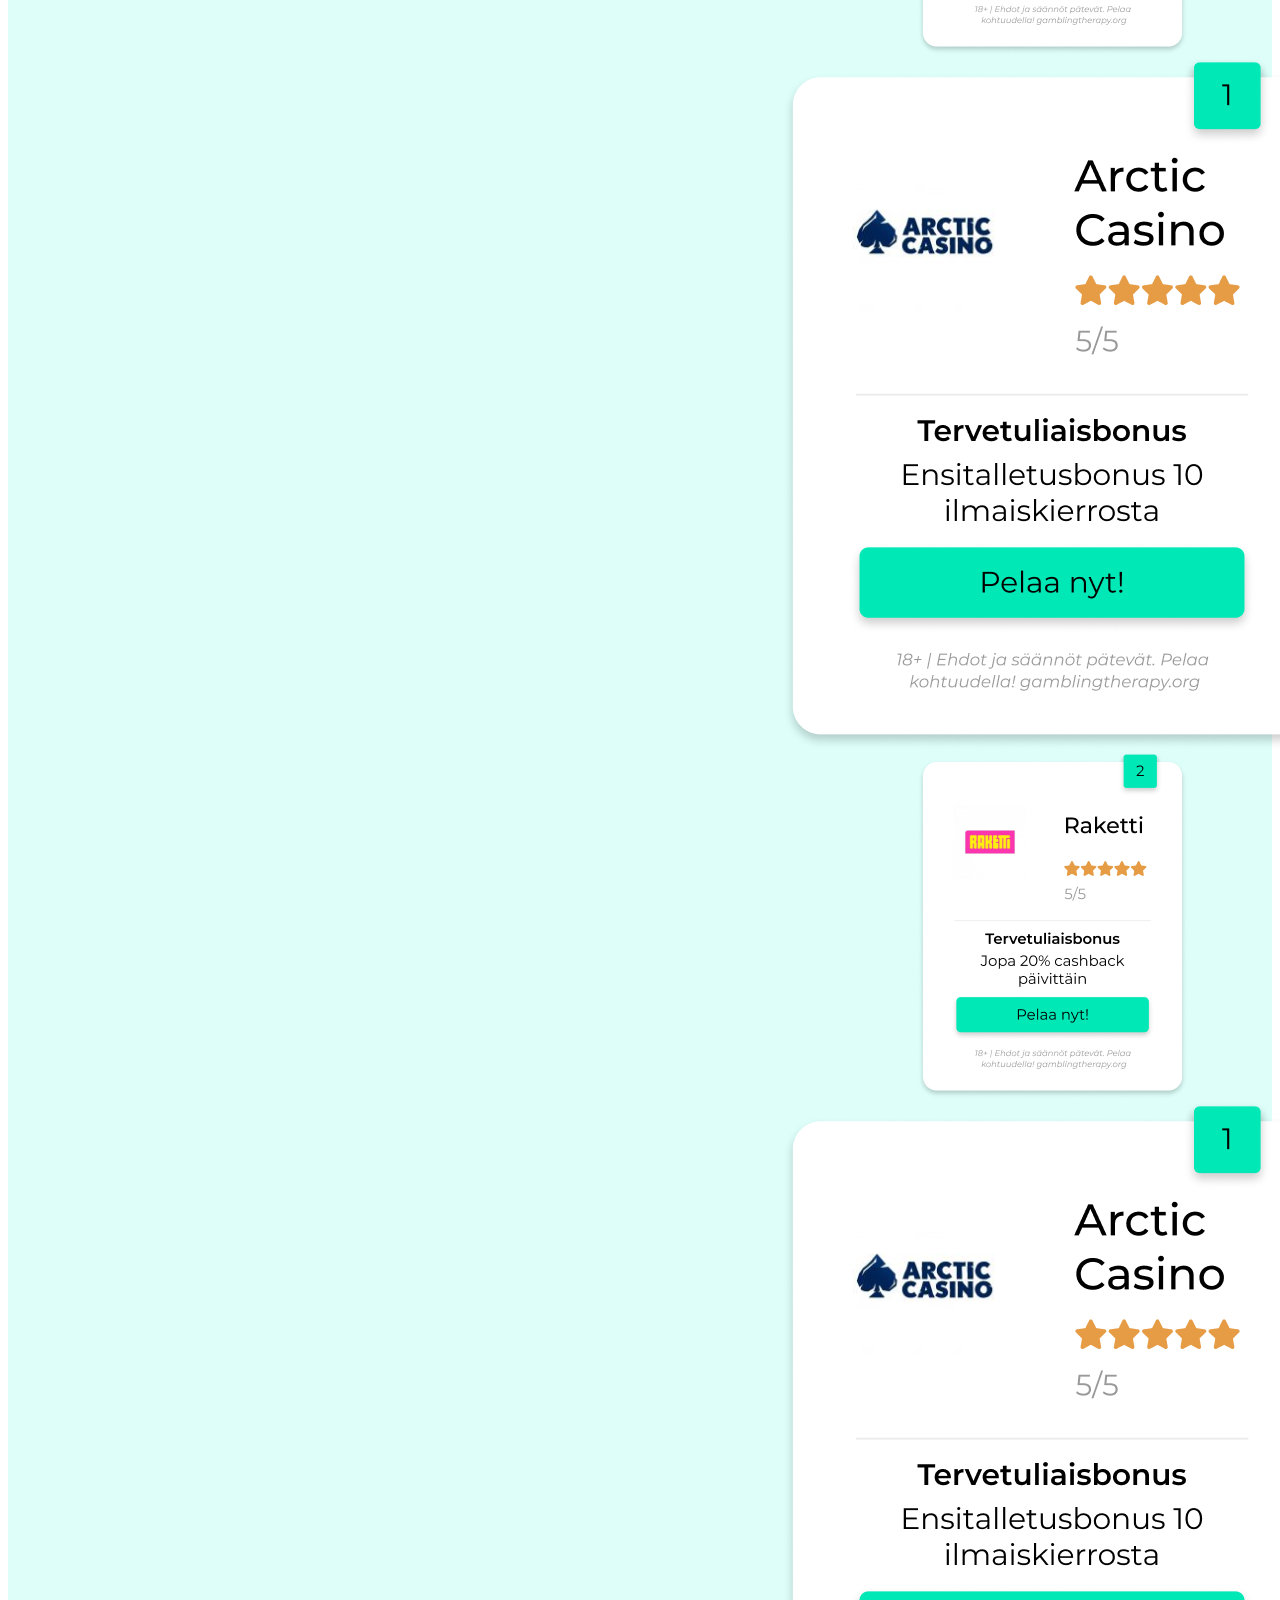
==== commit 716cd53d: "loop" ====
--- a/index.html
+++ b/index.html
@@ -550,7 +550,7 @@
 				</div>
 				<div class="cta_carousel_block_cards">
 
-					<swiper-container class="cta_cards_slider SwiperUudet" effect="cards" grab-cursor="true" navigation="true">
+					<swiper-container class="cta_cards_slider SwiperUudet" effect="cards" grab-cursor="true" navigation="true" loop="true">
 						<swiper-slide><img src="img/cta_card.png" alt=""></swiper-slide>
 						<swiper-slide><img src="img/cta_card2.png" alt=""></swiper-slide>
 						<swiper-slide><img src="img/cta_card.png" alt=""></swiper-slide>
--- a/css/styles.css
+++ b/css/styles.css
@@ -6,6 +6,8 @@
   border-radius: 30px;
   margin-bottom: 50px;
   background-position: bottom right;
+  background-size: 920px;
+  background-repeat: no-repeat;
 }
 .cta_carousel_block.cta_carousel_lime {
   background-color: #DDFEF9;
@@ -22,8 +24,8 @@
   flex-direction: row;
 }
 .cta_carousel_block .cta_carousel_block_wrapper .cta_carousel_block_text .h3 {
+  font-size: 40px;
   color: #03065D;
-  font-size: 40px;
   font-weight: bold;
 }
 .cta_carousel_block .cta_carousel_block_wrapper .cta_carousel_block_cards {
@@ -44,10 +46,7 @@
   height: 320px;
 }
 swiper-container.cta_cards_slider .swiper-button-prev, swiper-container.cta_cards_slider .swiper-button-next {
-  color: green;
-}
-swiper-container.cta_cards_slider .swiper-button-prev svg path, swiper-container.cta_cards_slider .swiper-button-next svg path {
-  fill: green;
+  background-color: #00FF00 !important;
 }
 swiper-container.cta_cards_slider swiper-slide {
   display: flex;
@@ -68,18 +67,33 @@
   box-shadow: 0 3px 6px rgba(0, 0, 0, 0.2);
 }
 
+.swiper-button-prev, .swiper-button-next {
+  background-color: rgba(0, 0, 0, 0.5) !important;
+  border-radius: 50%;
+  width: 40px;
+  height: 40px;
+  display: flex;
+  justify-content: center;
+  align-items: center;
+  color: white;
+  transition: background-color 0.3s;
+}
+
 /* // LG */
 /* // MD */
 @media (max-width: 991px) {
   .cta_carousel_block .cta_carousel_block_wrapper {
-    padding: 40px 60px;
-    display: flex;
+    padding: 20px;
     flex-direction: column;
   }
   .cta_carousel_block .cta_carousel_block_wrapper .cta_carousel_block_cards {
     margin-left: auto;
     margin-right: auto;
   }
+  .cta_carousel_block .cta_carousel_block_wrapper .cta_carousel_block_text .h3 {
+    font-size: 28px;
+    line-height: 140%;
+  }
 }
 /* // SM */
 /* // XS *//*# sourceMappingURL=styles.css.map */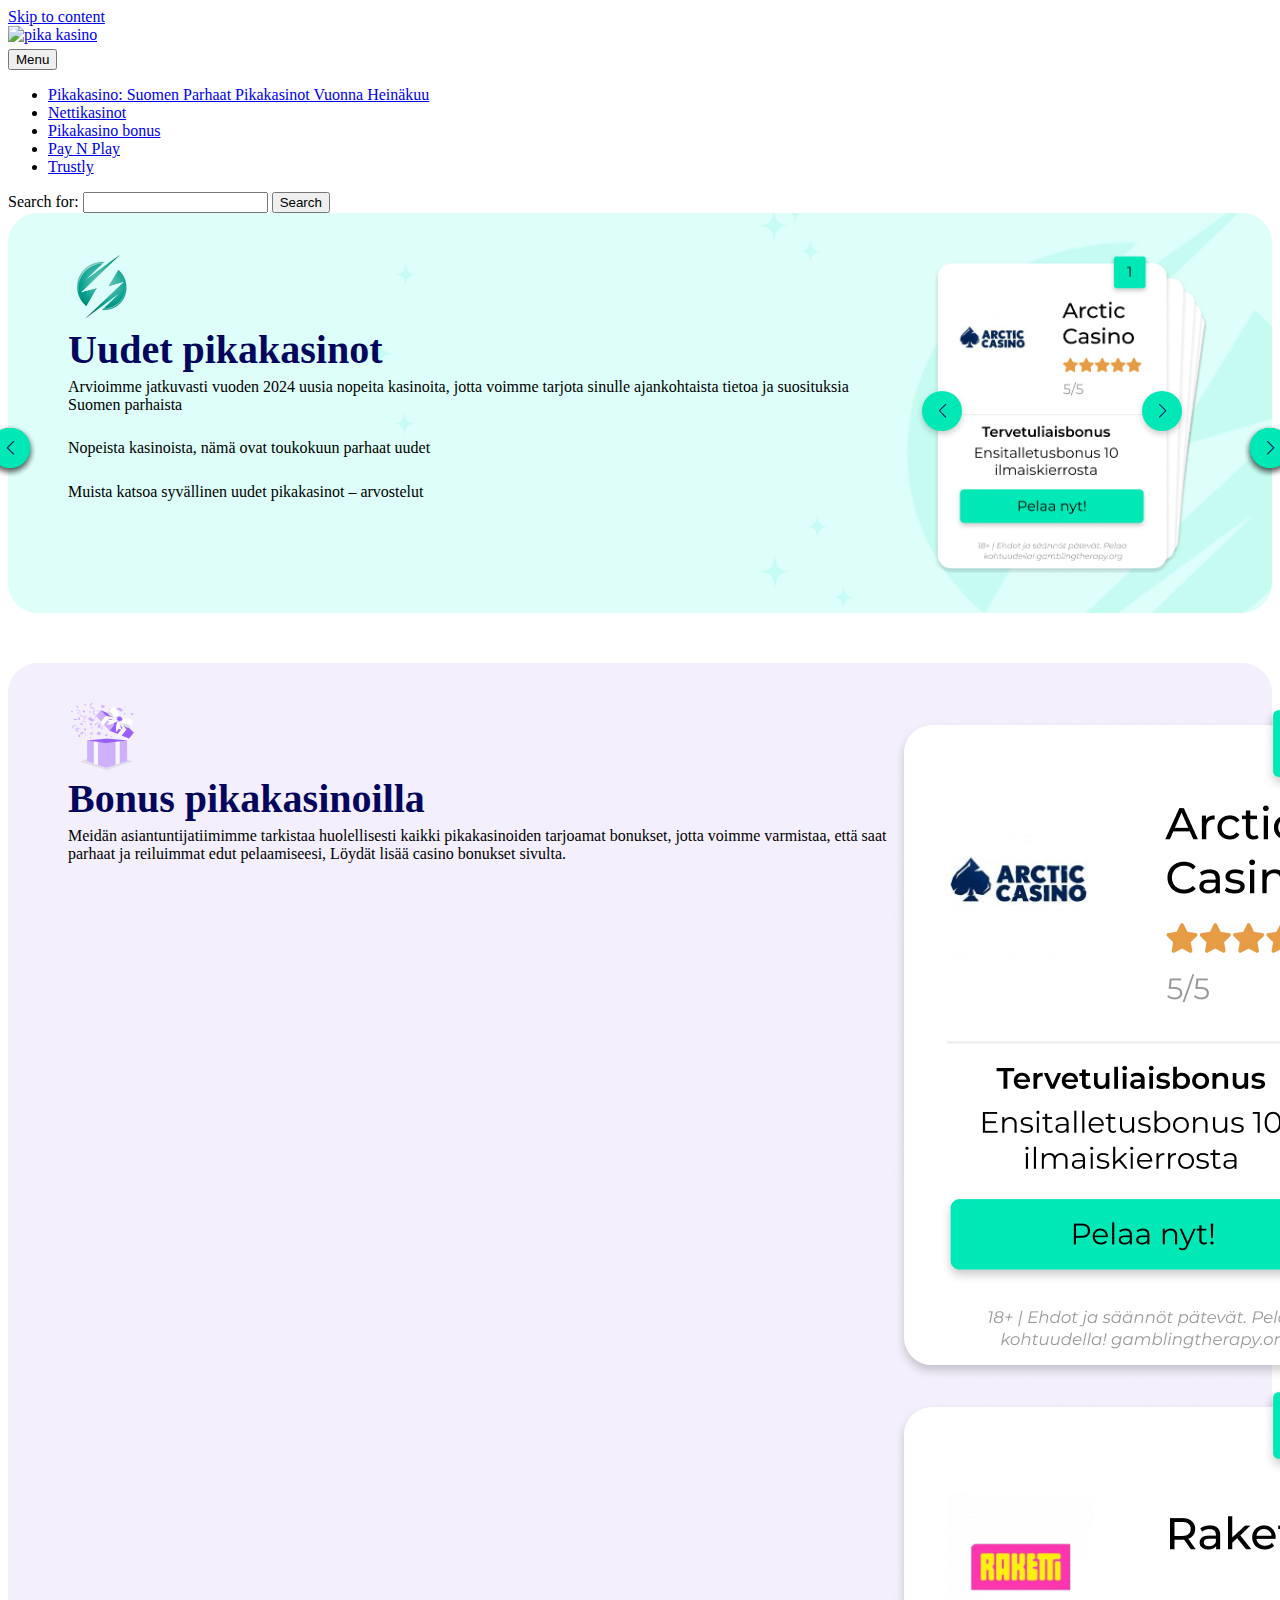
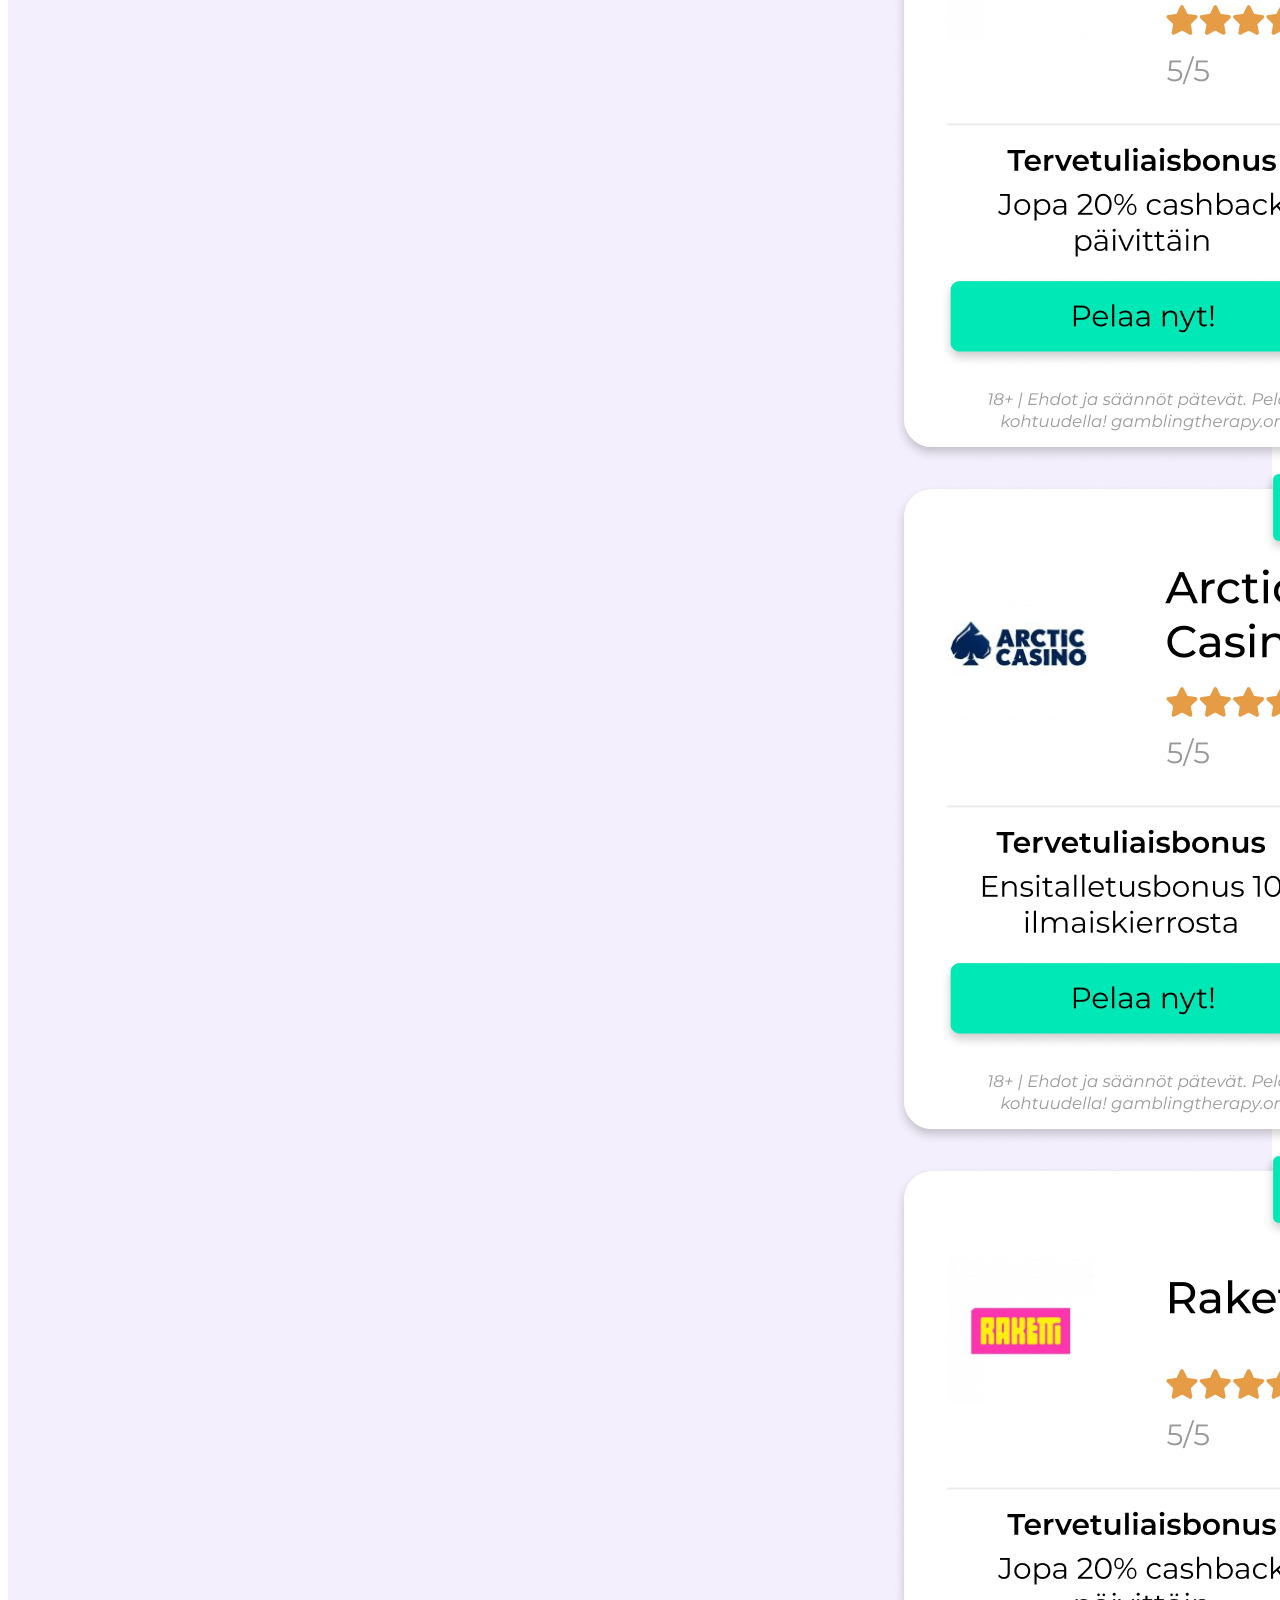
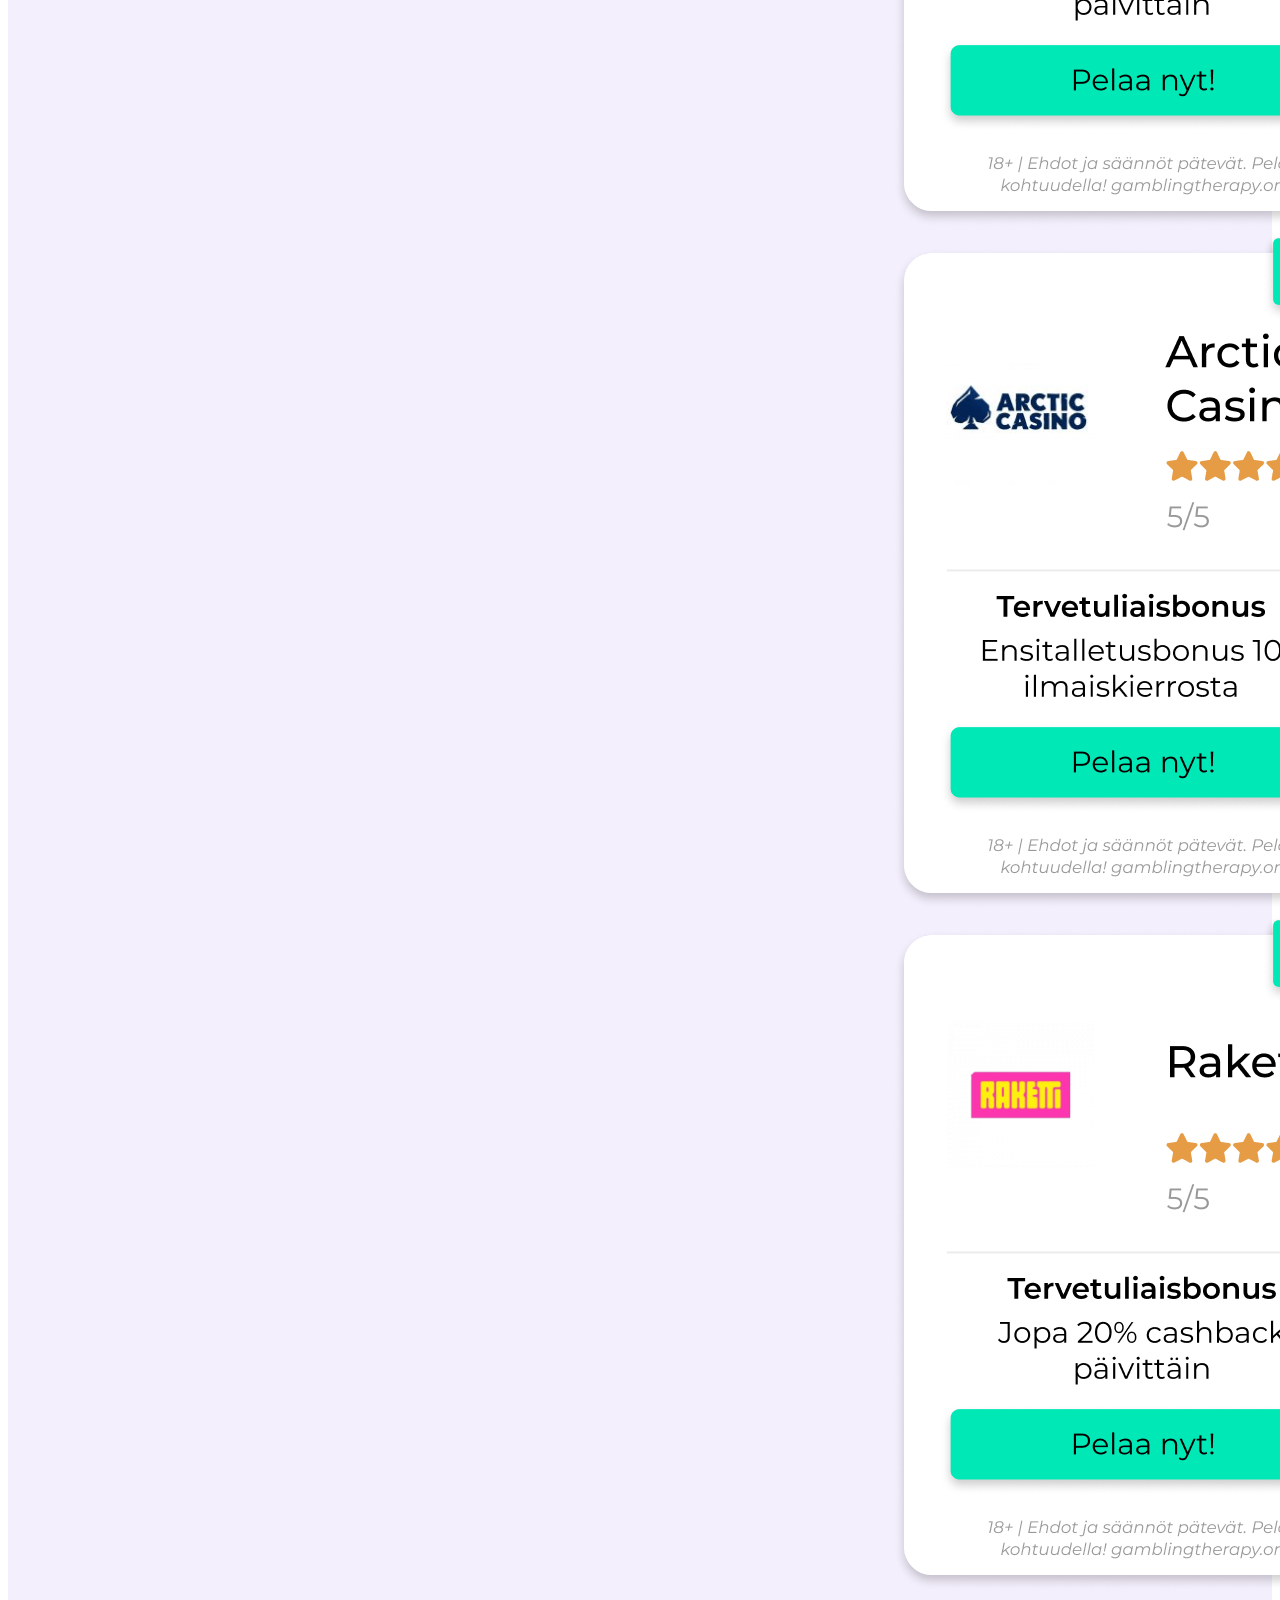
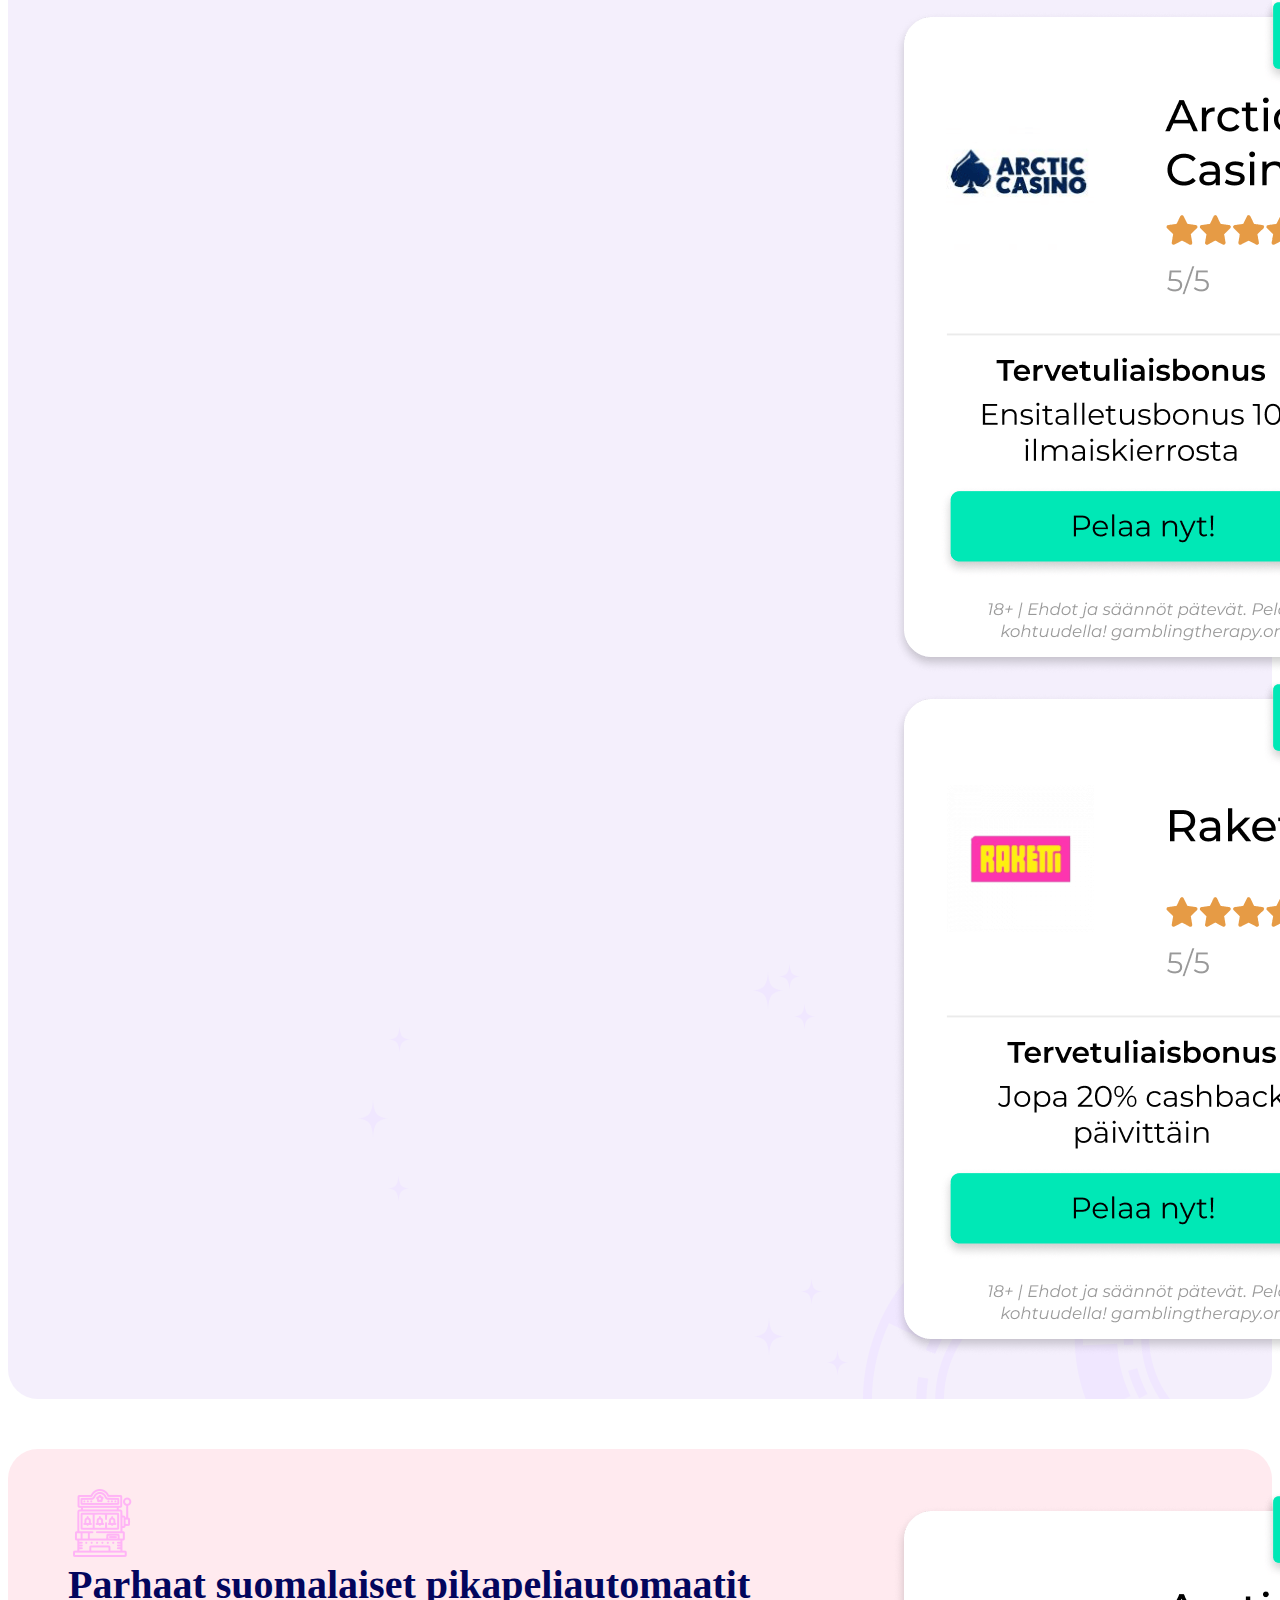
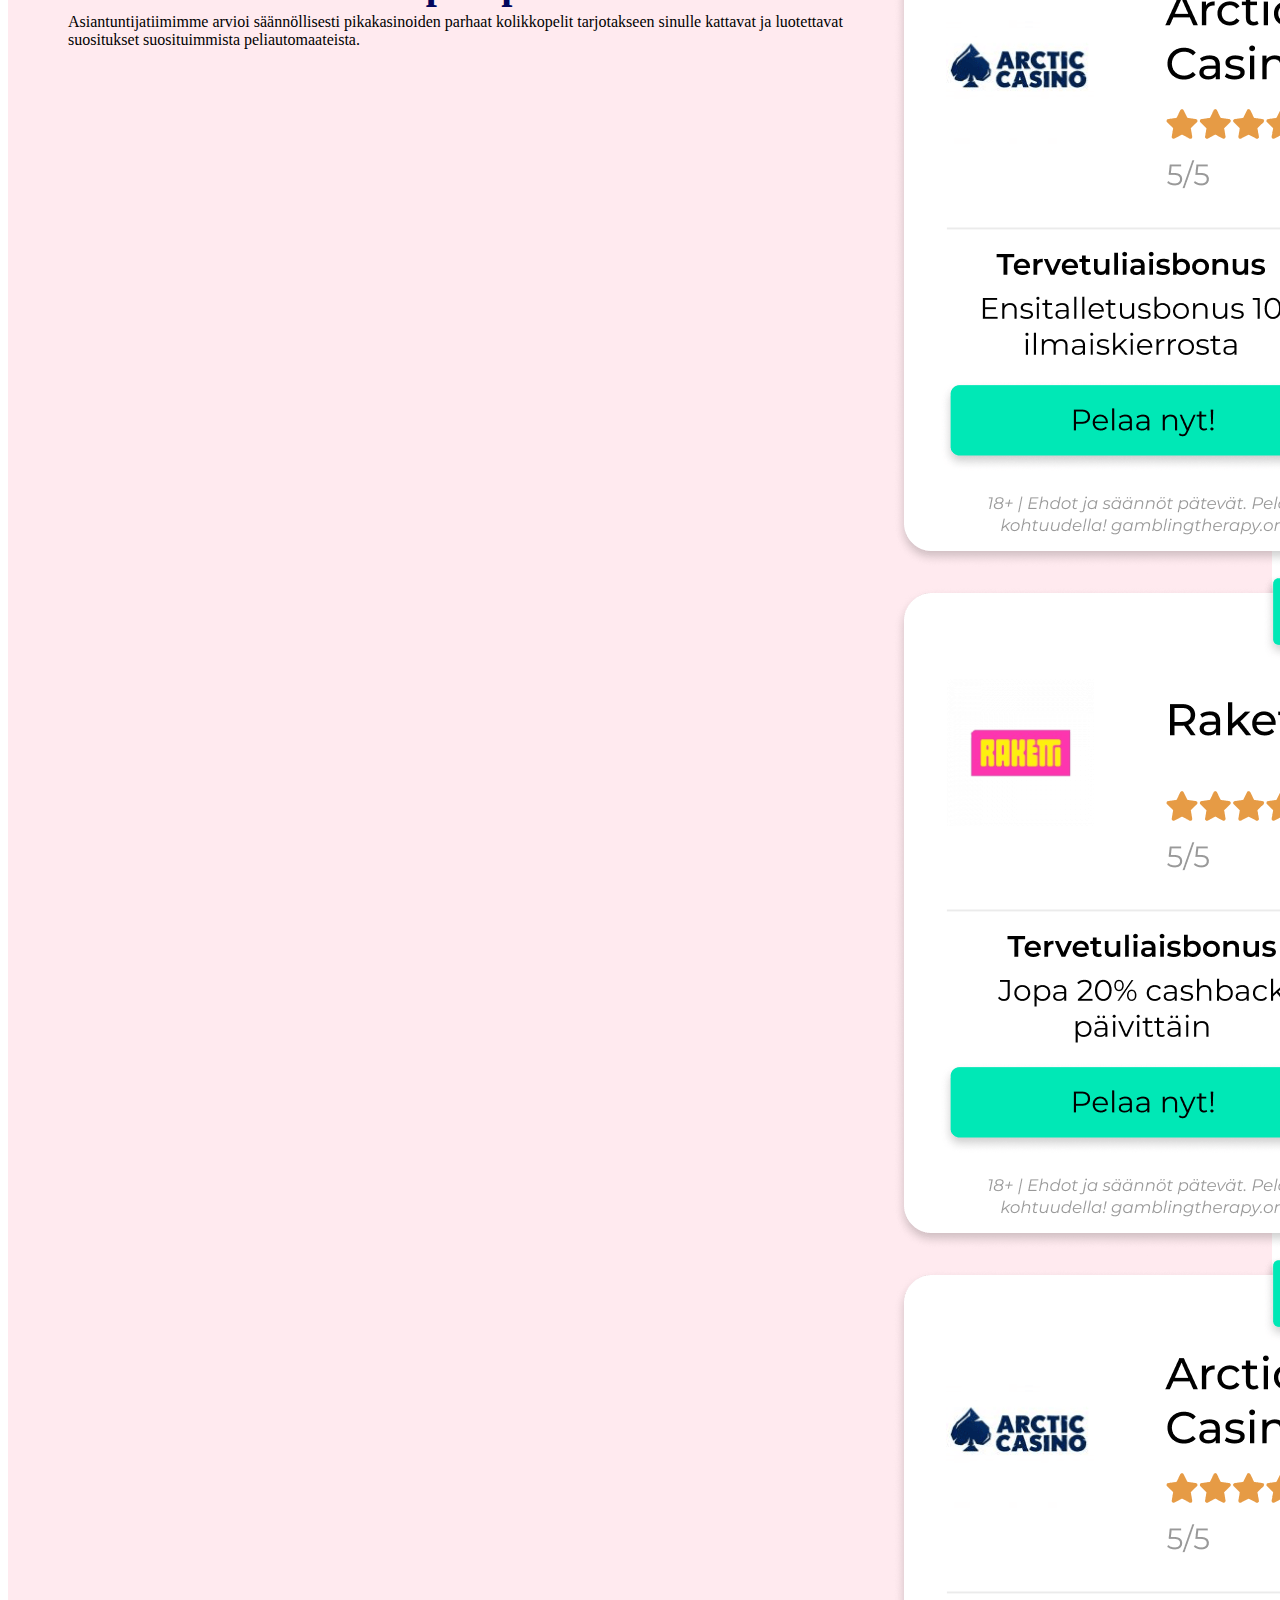
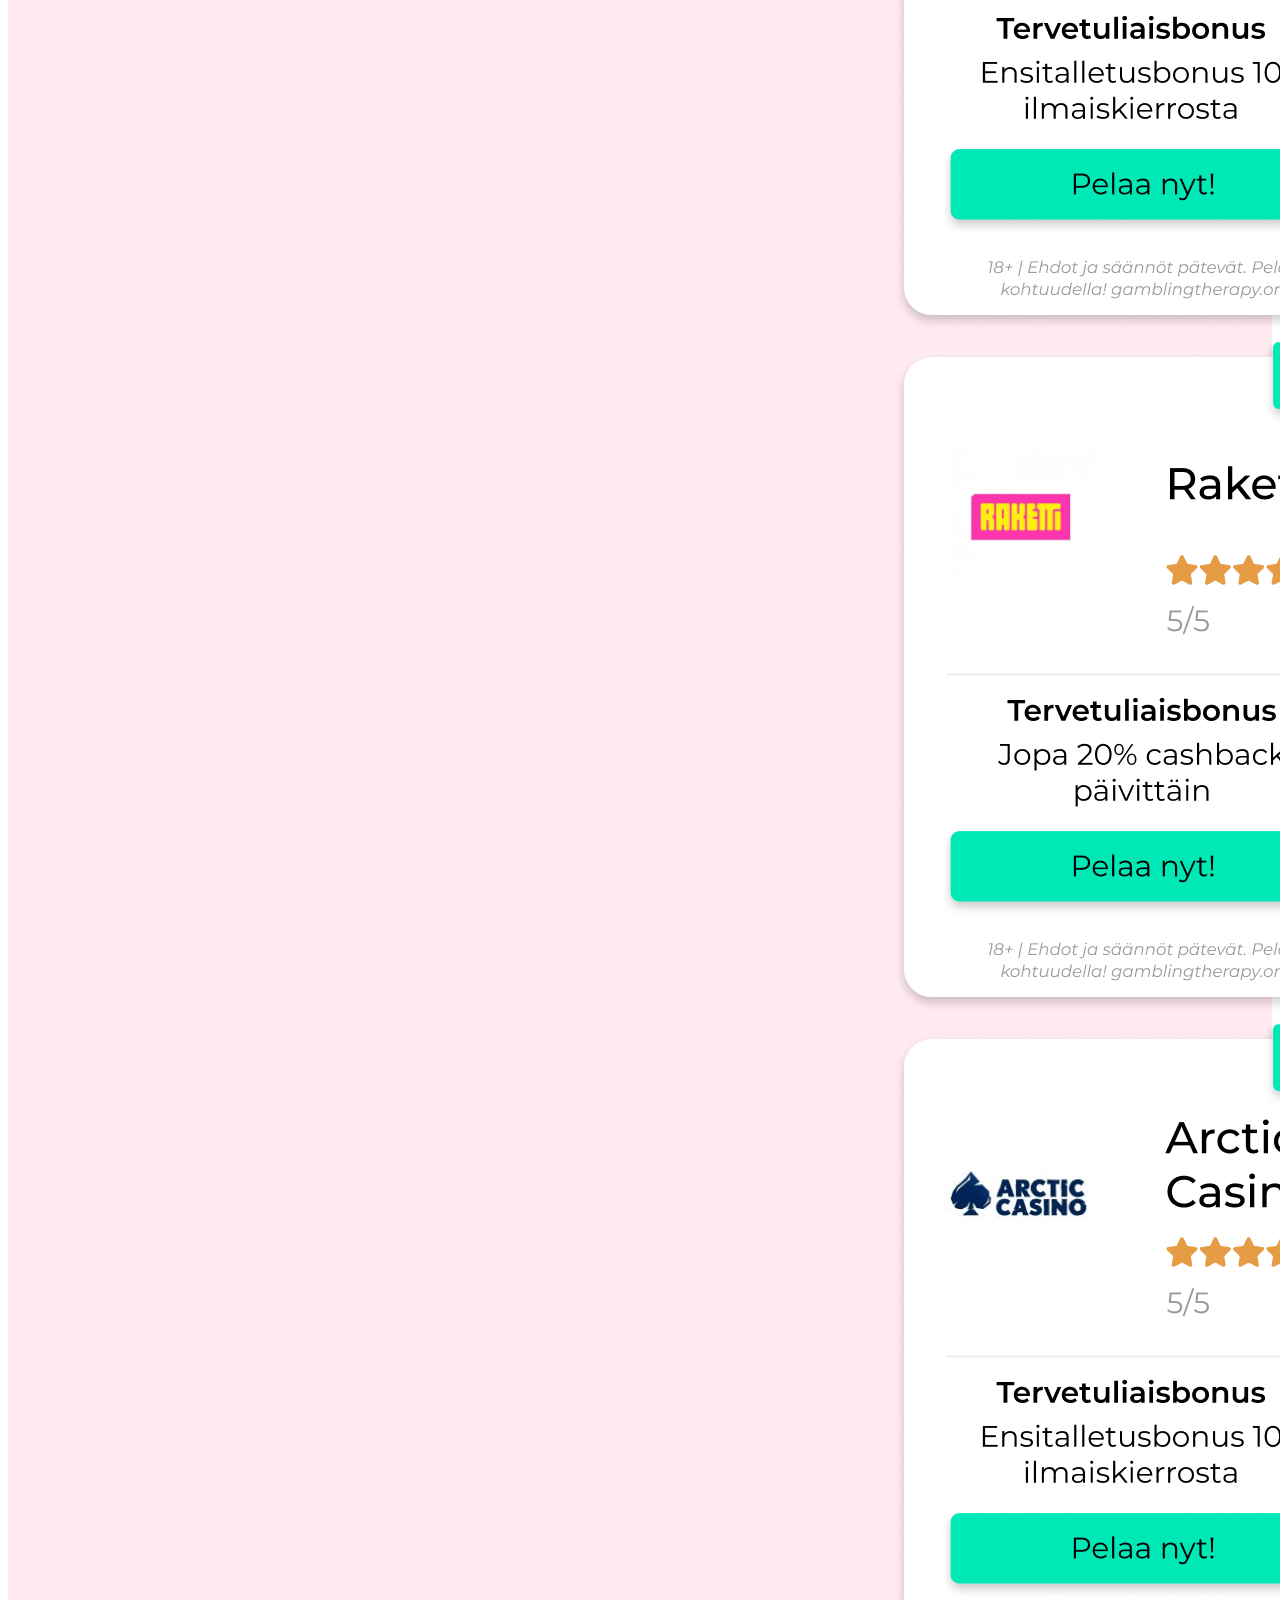
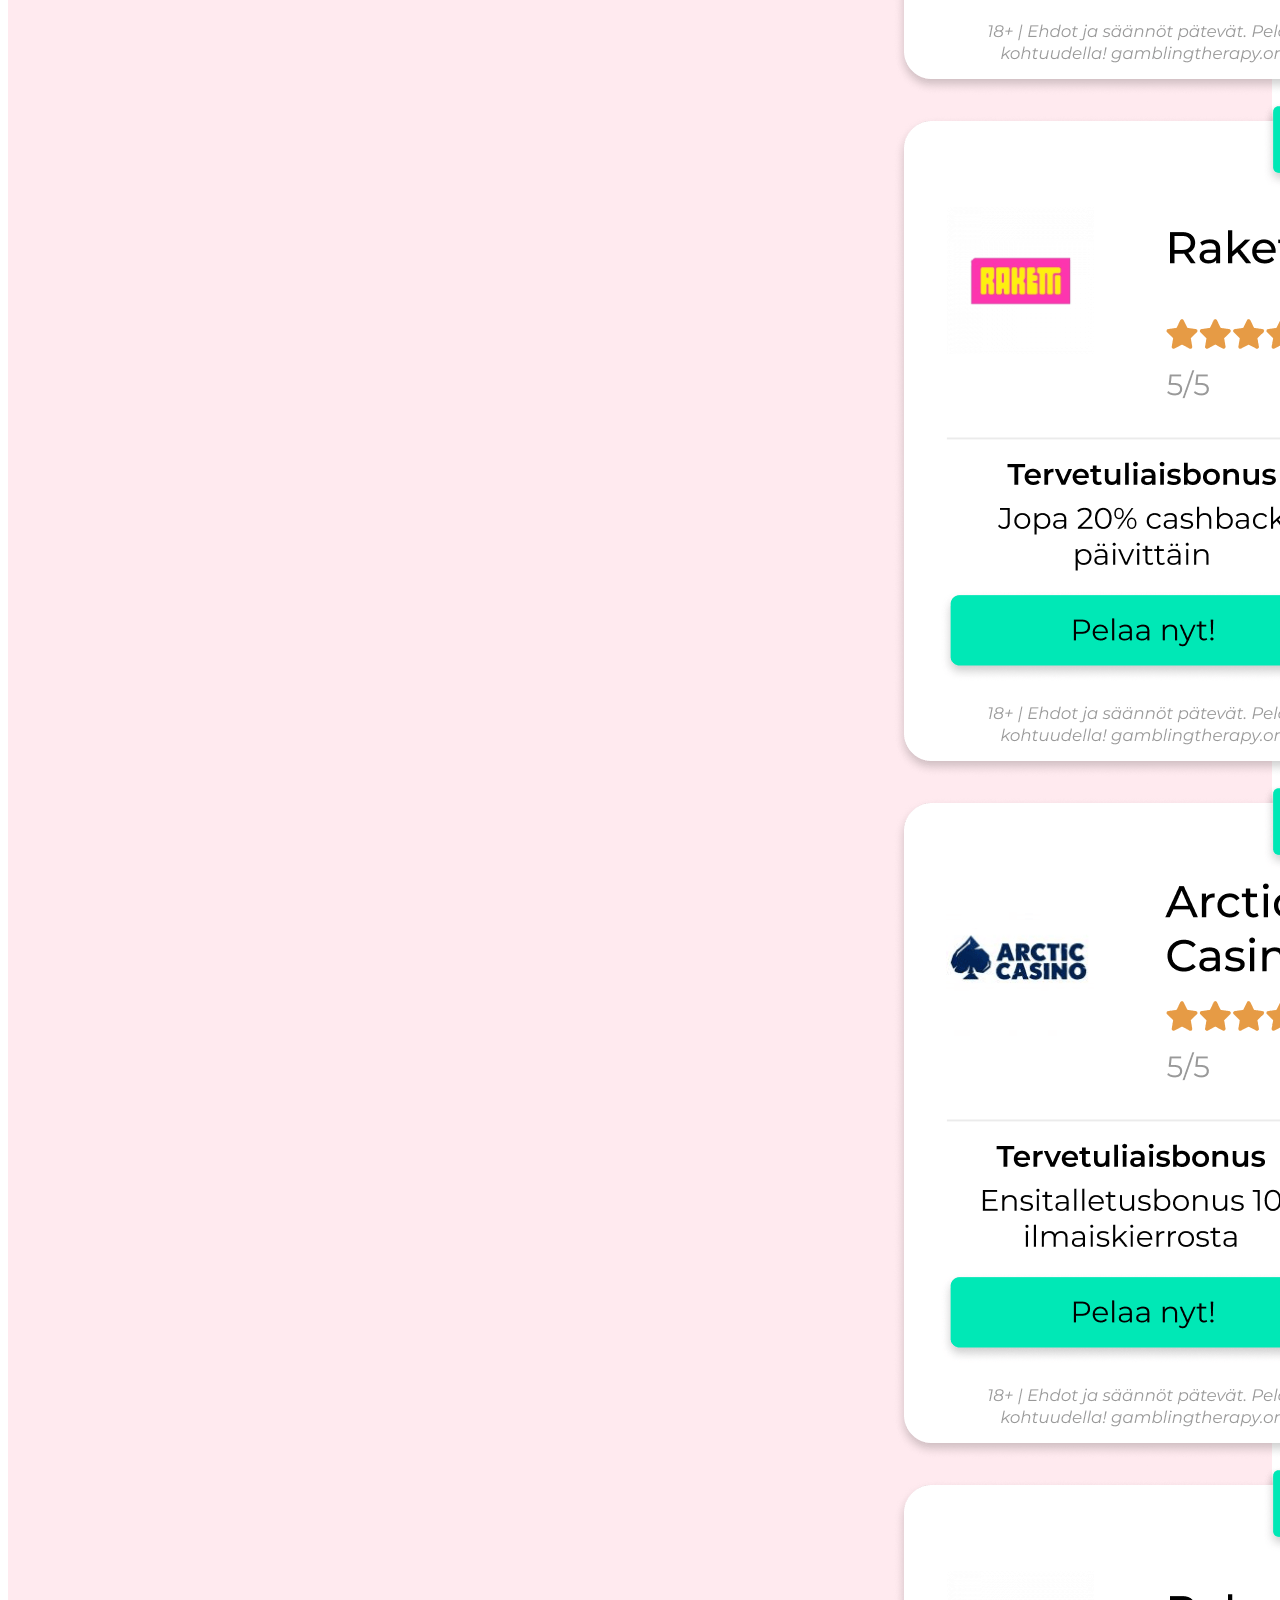
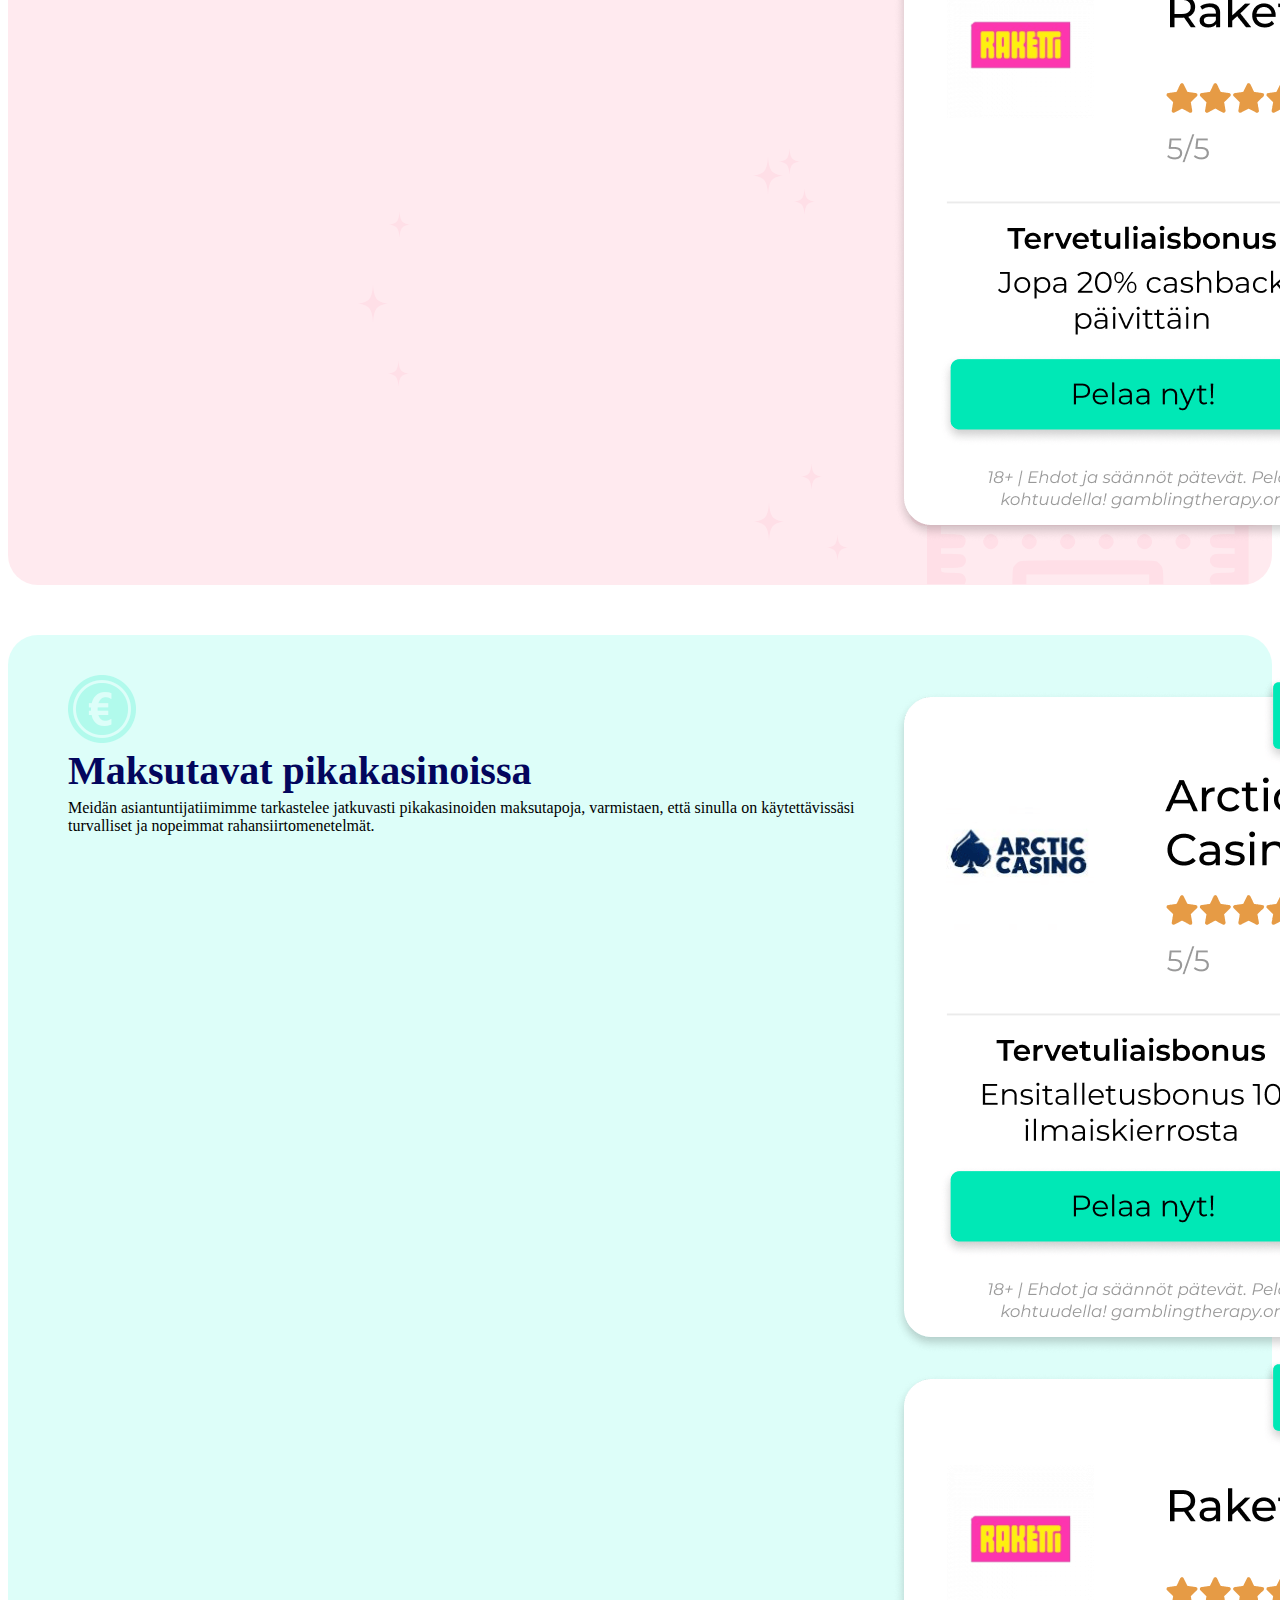
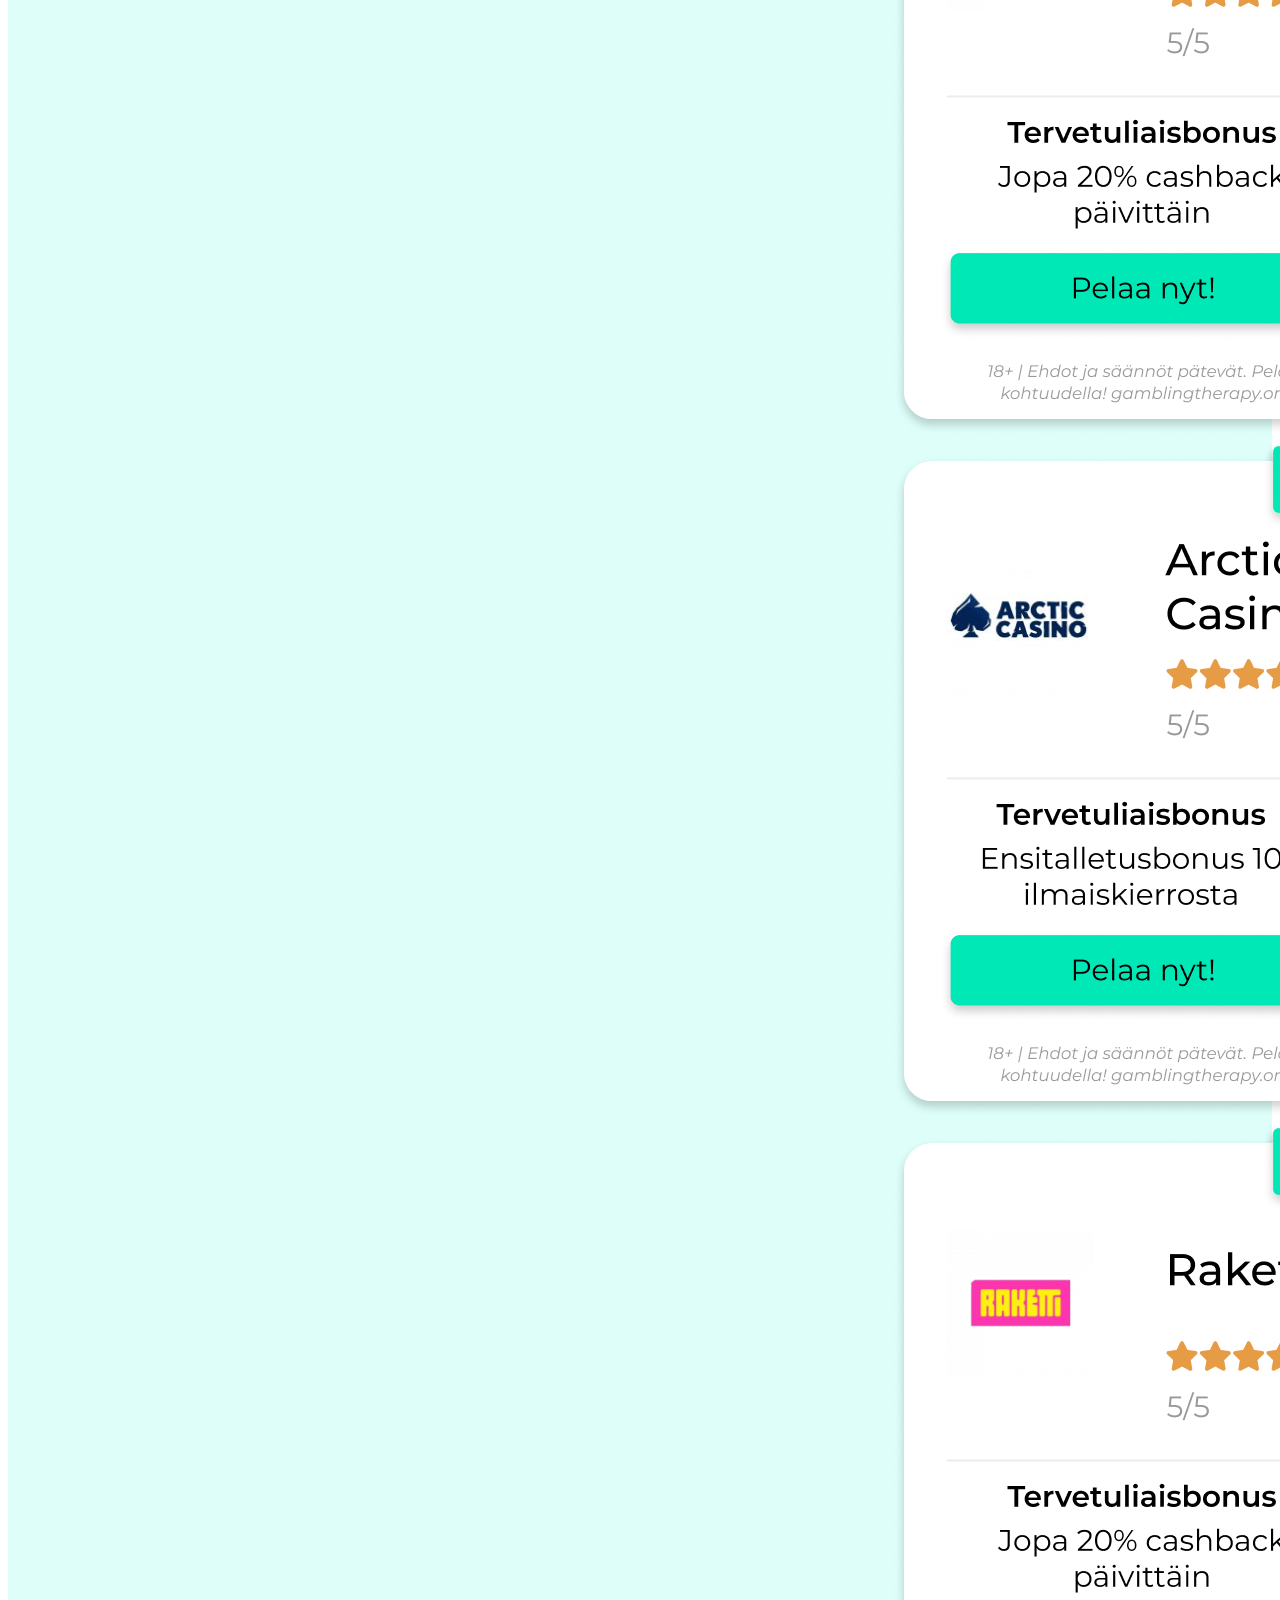
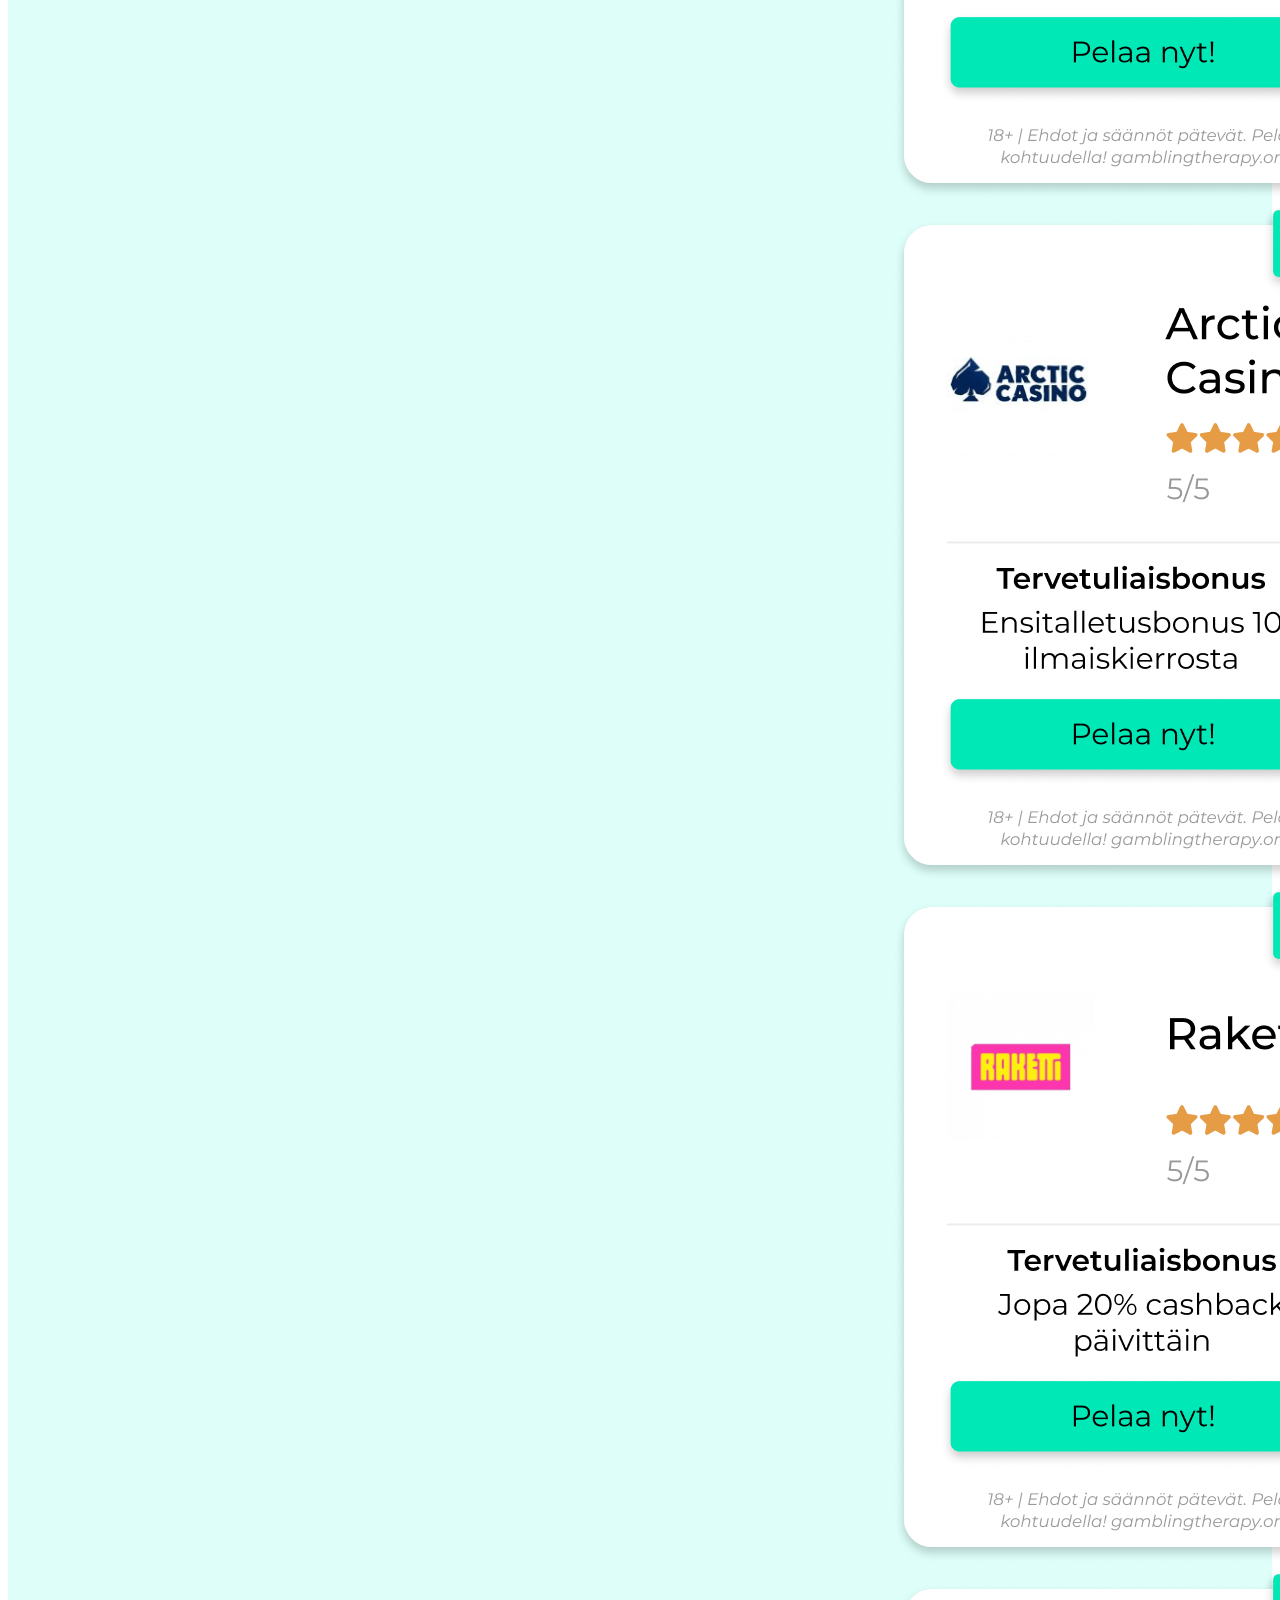
==== commit 55a546ab: "back to 10" ====
--- a/index.html
+++ b/index.html
@@ -436,6 +436,7 @@
 	<style type="text/css" data-type="vc_shortcodes-custom-css">.vc_custom_1715782782870{padding-right: 20px !important;padding-left: 20px !important;}.vc_custom_1717911729817{background-position: center !important;background-repeat: no-repeat !important;background-size: contain !important;}.vc_custom_1718787778792{padding-bottom: 35px !important;}.vc_custom_1718787790663{padding-bottom: 35px !important;}.vc_custom_1718787797189{padding-bottom: 35px !important;}.vc_custom_1718787811565{padding-bottom: 35px !important;}.vc_custom_1715782793822{padding-right: 20px !important;padding-left: 20px !important;}.vc_custom_1715782810096{padding-right: 20px !important;padding-left: 20px !important;}.vc_custom_1718787784028{padding-right: 20px !important;padding-bottom: 35px !important;padding-left: 20px !important;}.vc_custom_1715782810096{padding-right: 20px !important;padding-left: 20px !important;}.vc_custom_1715782810096{padding-right: 20px !important;padding-left: 20px !important;}.vc_custom_1718787815458{padding-right: 20px !important;padding-bottom: 35px !important;padding-left: 20px !important;}.vc_custom_1715782810096{padding-right: 20px !important;padding-left: 20px !important;}.vc_custom_1715782885166{padding-right: 20px !important;padding-left: 20px !important;}</style>
 	<noscript><style> .wpb_animate_when_almost_visible { opacity: 1; }</style></noscript>
 
+	<link rel="stylesheet" href="https://unpkg.com/swiper/swiper-bundle.min.css">
 	<link rel="stylesheet" href="css/styles.css">
 
 </head>
@@ -550,21 +551,33 @@
 				</div>
 				<div class="cta_carousel_block_cards">
 
-					<swiper-container class="cta_cards_slider SwiperUudet" effect="cards" grab-cursor="true" navigation="true" loop="true">
-						<swiper-slide><img src="img/cta_card.png" alt=""></swiper-slide>
-						<swiper-slide><img src="img/cta_card2.png" alt=""></swiper-slide>
-						<swiper-slide><img src="img/cta_card.png" alt=""></swiper-slide>
-						<swiper-slide><img src="img/cta_card2.png" alt=""></swiper-slide>
-						<swiper-slide><img src="img/cta_card.png" alt=""></swiper-slide>
-						<swiper-slide><img src="img/cta_card2.png" alt=""></swiper-slide>
-						<swiper-slide><img src="img/cta_card.png" alt=""></swiper-slide>
-						<swiper-slide><img src="img/cta_card2.png" alt=""></swiper-slide>
-
-						<!-- If we need navigation buttons -->
+					<div class="swiper cta_cards_slider swiper-container" id="swiper1">
+						<div class="swiper-wrapper">
+								<div class="swiper-slide"><img src="img/cta_card.png" alt=""></div>
+								<div class="swiper-slide"><img src="img/cta_card2.png" alt=""></div>
+								<div class="swiper-slide"><img src="img/cta_card.png" alt=""></div>
+								<div class="swiper-slide"><img src="img/cta_card2.png" alt=""></div>
+								<div class="swiper-slide"><img src="img/cta_card.png" alt=""></div>
+								<div class="swiper-slide"><img src="img/cta_card2.png" alt=""></div>
+								<div class="swiper-slide"><img src="img/cta_card.png" alt=""></div>
+								<div class="swiper-slide"><img src="img/cta_card2.png" alt=""></div>
+						</div>
 						<div class="swiper-button-prev swiper_button_cta_prev"></div>
 						<div class="swiper-button-next swiper_button_cta_next"></div>
-
-					</swiper-container>
+					</div>
+
+					<script>
+						document.addEventListener('DOMContentLoaded', function() {
+							const swiper1 = new Swiper('#swiper1', {
+								effect: 'cards',
+								loop: true,
+								navigation: {
+									nextEl: '.swiper_button_cta_next',
+									prevEl: '.swiper_button_cta_prev',
+								},
+							});
+						});
+					</script>
 
 					<div class="cta_carousel_block_card d-none" >
 						<div class="table-row-wrapper">
@@ -605,6 +618,7 @@
 
 					</div>
 					<!-- <img src="https://i.ibb.co/p3c3XpR/imgbb.png" alt="imgbb">  -->
+
 				</div>
 			</div>
 		</div> <!-- / cta_carousel_block -->
@@ -759,10 +773,7 @@
 			</div>
 		</div> <!-- / cta_carousel_block -->
 
-
-
-		<script src="https://cdn.jsdelivr.net/npm/swiper@11/swiper-element-bundle.min.js"></script>
-
+		<script src="https://unpkg.com/swiper/swiper-bundle.min.js"></script>
 
 
 		<!-- ==  / 2024-06 - cards  ================================================= -->
--- a/css/styles.css
+++ b/css/styles.css
@@ -41,42 +41,36 @@
   box-shadow: 0 3px 6px rgba(0, 0, 0, 0.2);
 }
 
-swiper-container.cta_cards_slider {
+.cta_cards_slider {
   width: 240px;
   height: 320px;
 }
-swiper-container.cta_cards_slider .swiper-button-prev, swiper-container.cta_cards_slider .swiper-button-next {
-  background-color: #00FF00 !important;
+.cta_cards_slider .swiper-slide {
+  border-radius: 20px;
 }
-swiper-container.cta_cards_slider swiper-slide {
-  display: flex;
-  align-items: center;
-  justify-content: center;
-  border-radius: 18px;
-  font-size: 22px;
-  font-weight: bold;
-  color: #fff;
+.cta_cards_slider .swiper-slide img {
+  width: 100%;
+  display: inline-block;
 }
-
-.swiper-slide-shadow-cards {
-  background-color: transparent !important;
+.cta_cards_slider .swiper-slide .swiper-slide-shadow {
+  background: none;
 }
-
-.SwiperSecond.swiper_button_cta_prev .swiper_button_cta_next {
-  background-color: #fff;
+.cta_cards_slider .swiper_button_cta_prev {
+  margin-left: -20px;
+}
+.cta_cards_slider .swiper_button_cta_next {
+  margin-right: -20px;
+}
+.cta_cards_slider .swiper_button_cta_prev, .cta_cards_slider .swiper_button_cta_next {
+  background-color: #00e8b6 !important;
   box-shadow: 0 3px 6px rgba(0, 0, 0, 0.2);
-}
-
-.swiper-button-prev, .swiper-button-next {
-  background-color: rgba(0, 0, 0, 0.5) !important;
   border-radius: 50%;
   width: 40px;
   height: 40px;
-  display: flex;
-  justify-content: center;
-  align-items: center;
-  color: white;
-  transition: background-color 0.3s;
+}
+.cta_cards_slider .swiper_button_cta_prev::after, .cta_cards_slider .swiper_button_cta_next::after {
+  font-size: 14px;
+  color: #03065D;
 }
 
 /* // LG */
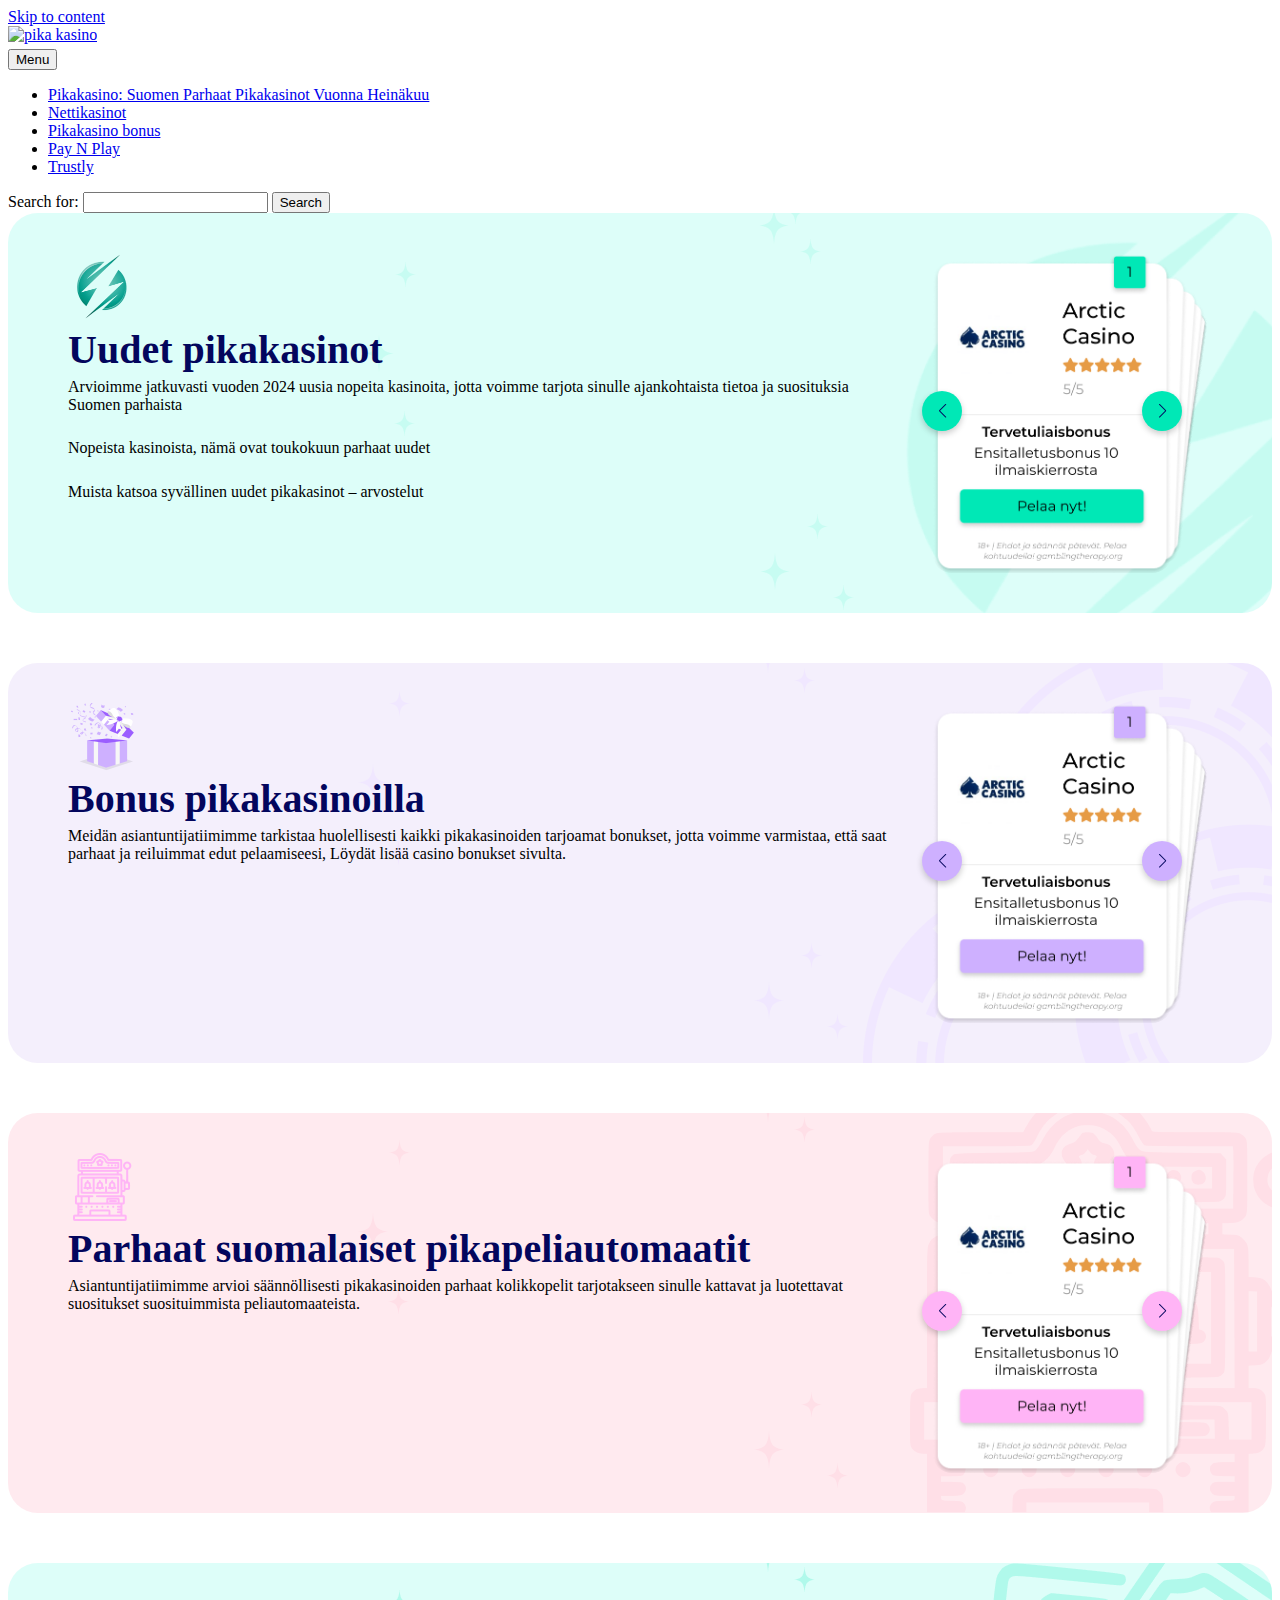
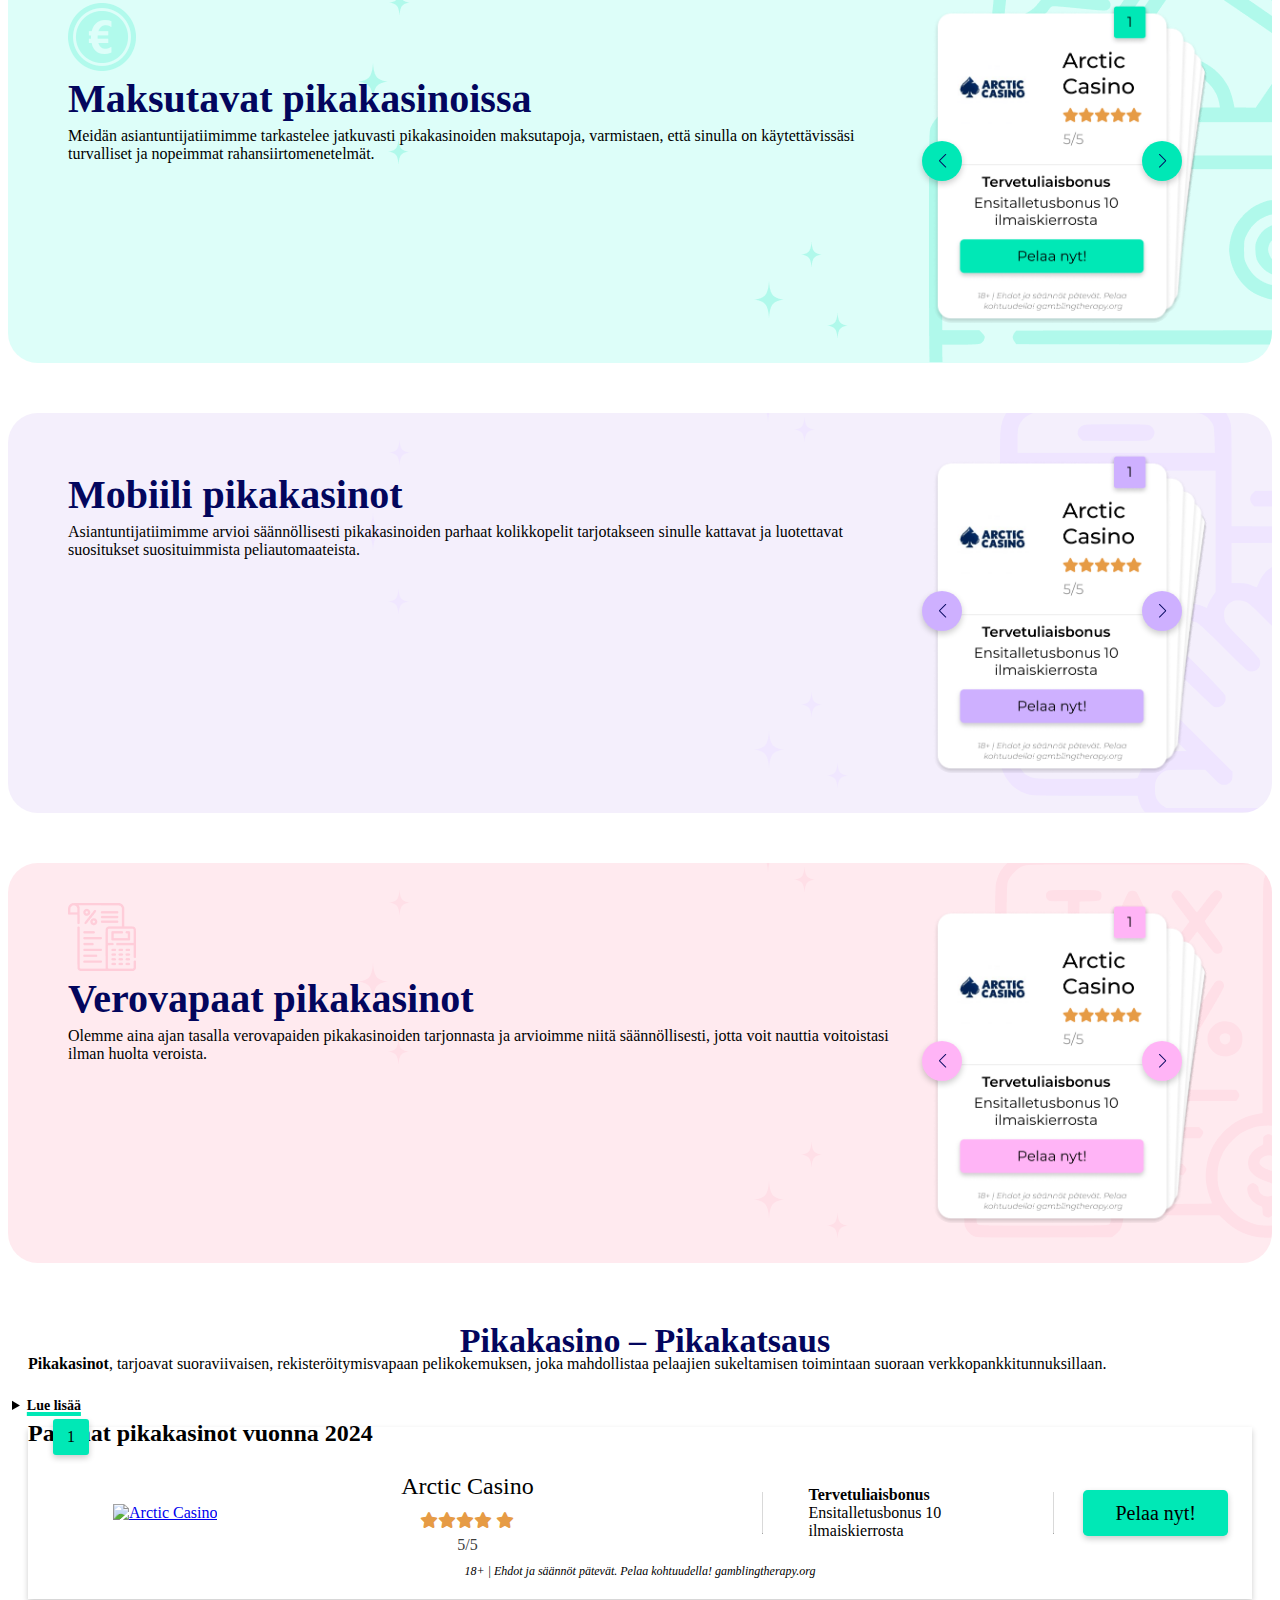
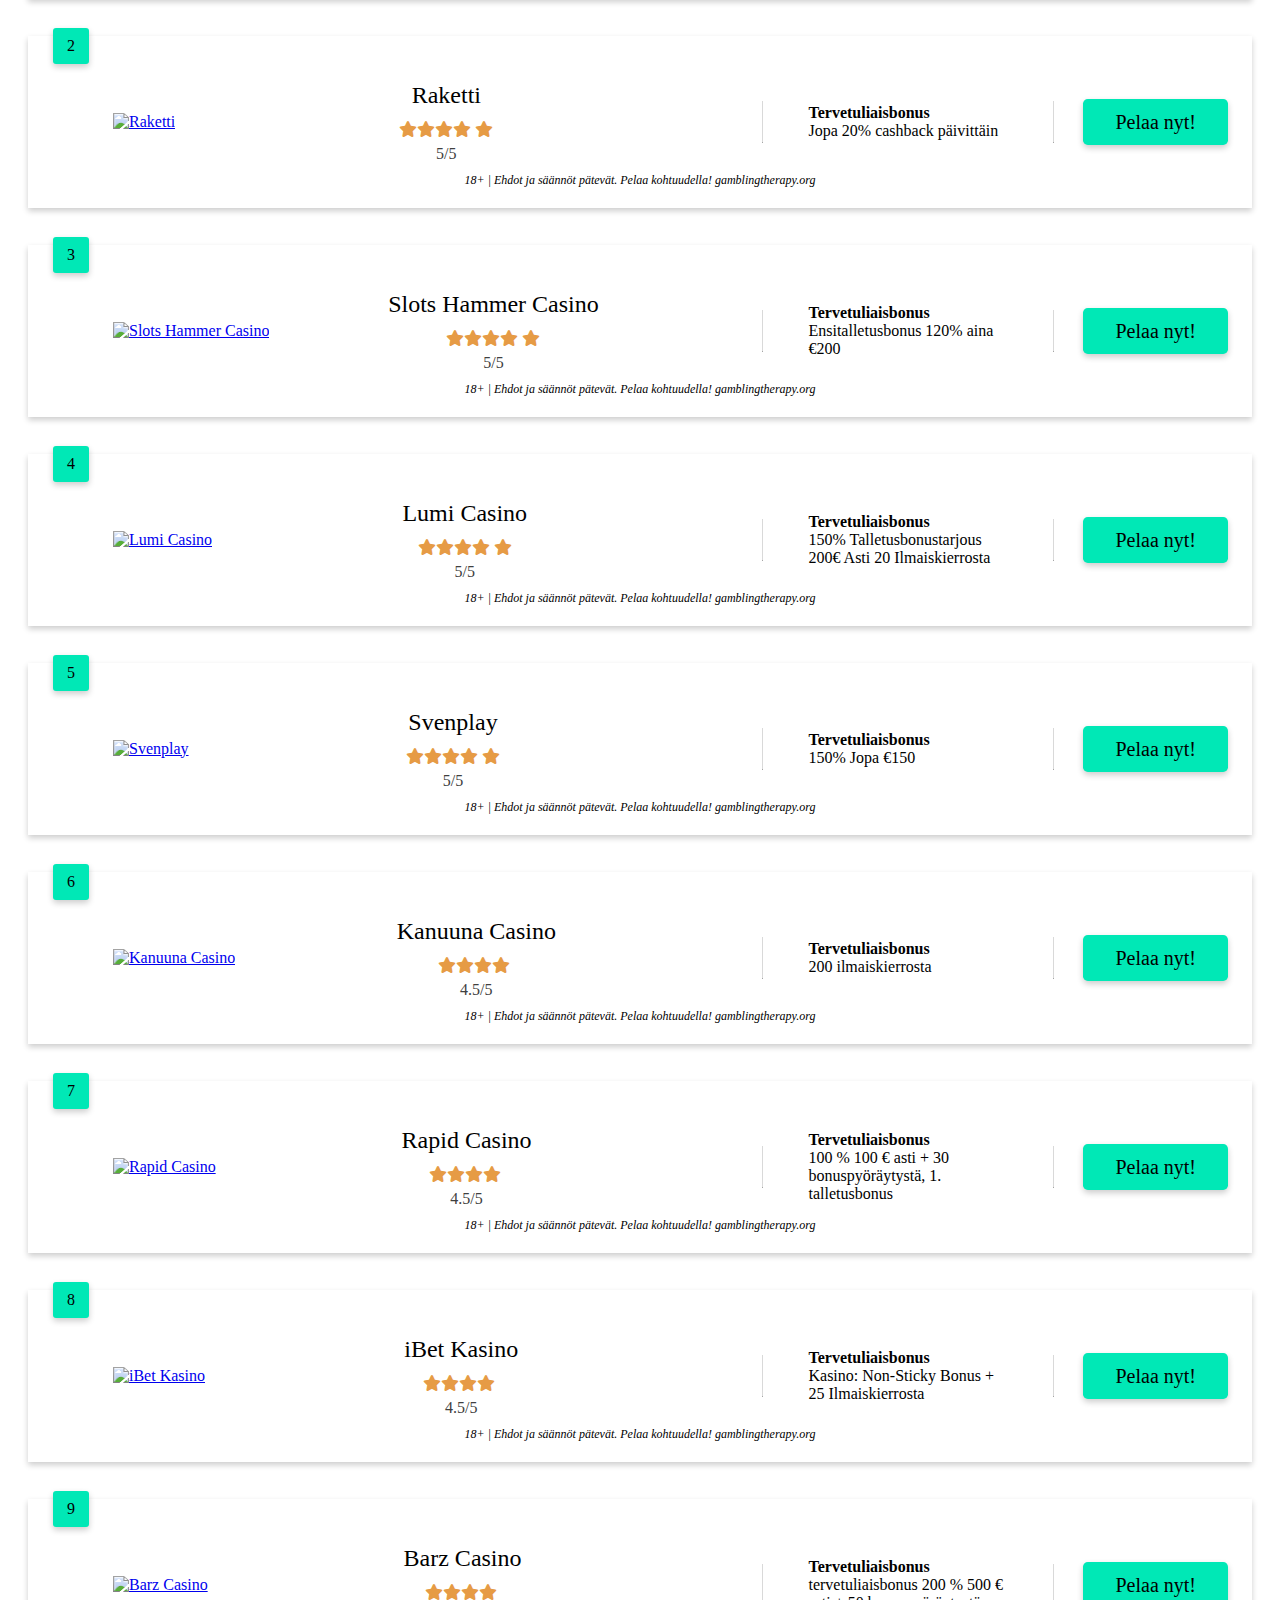
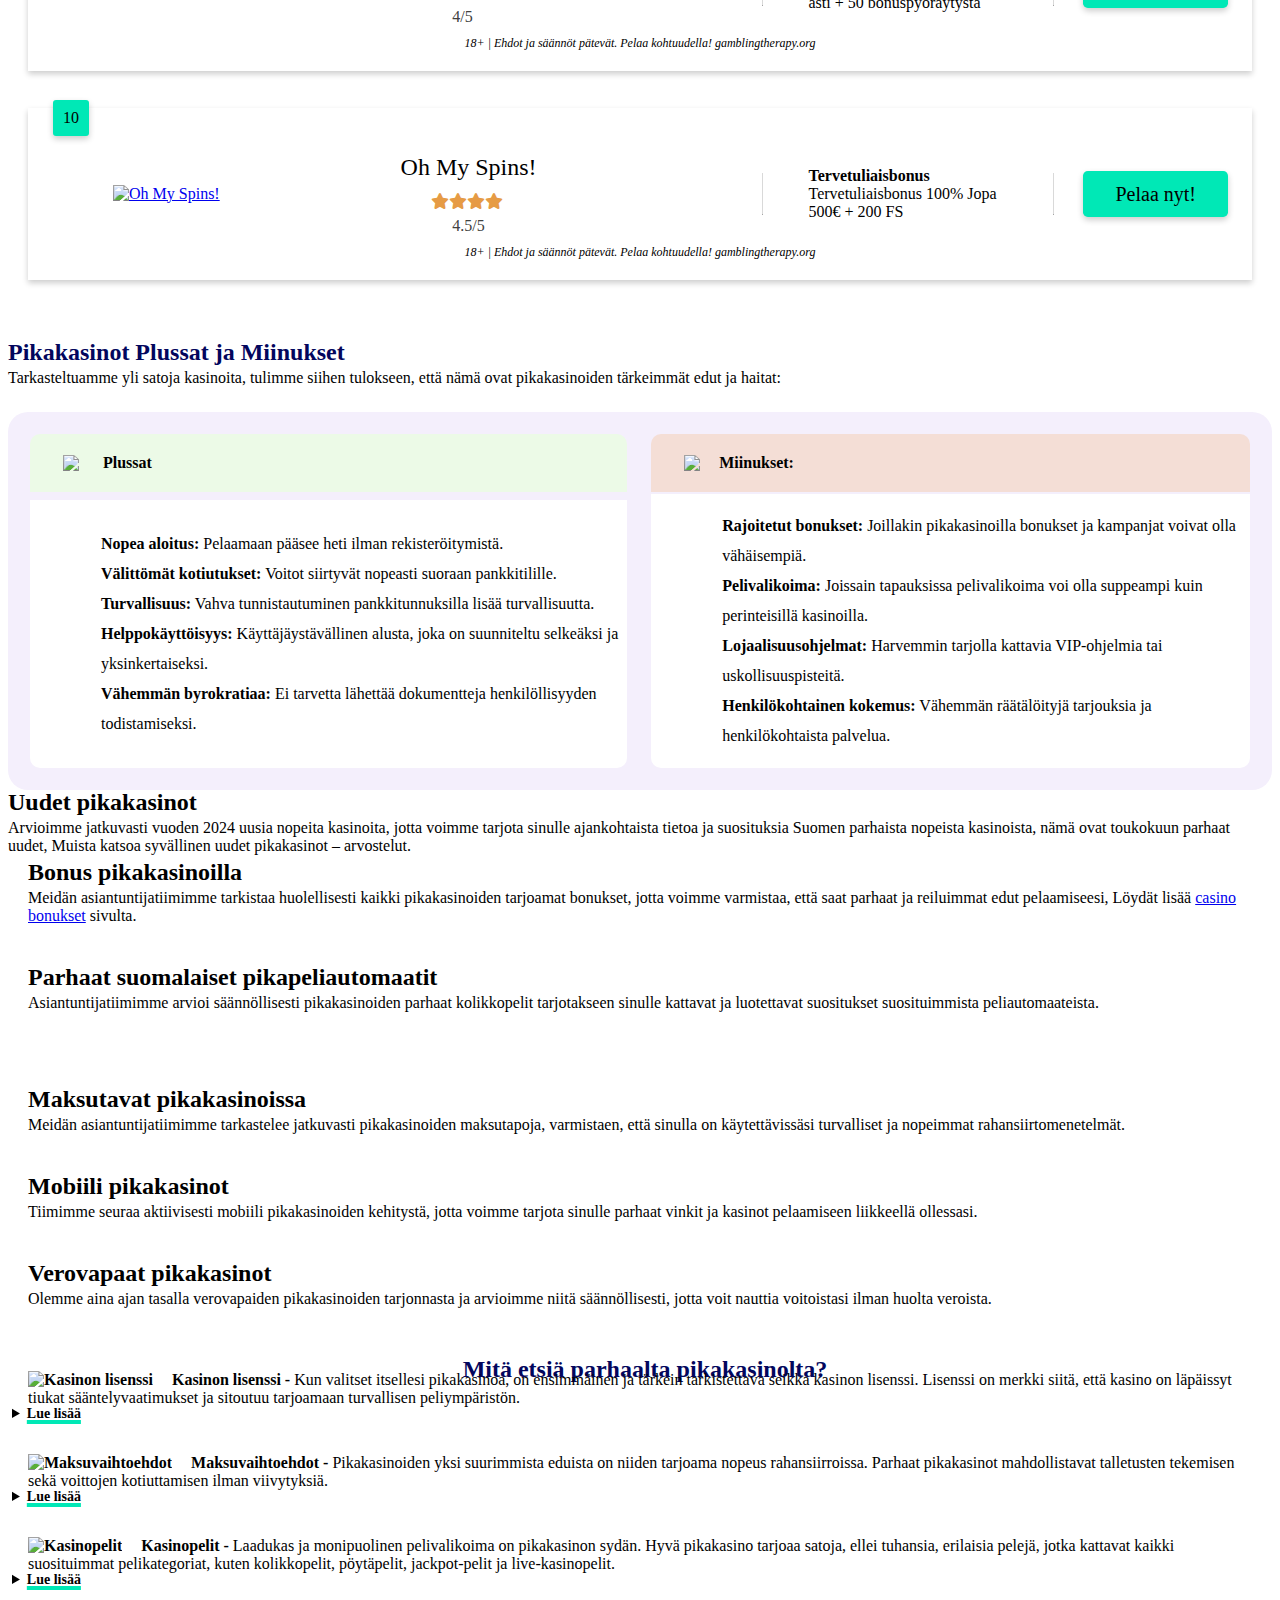
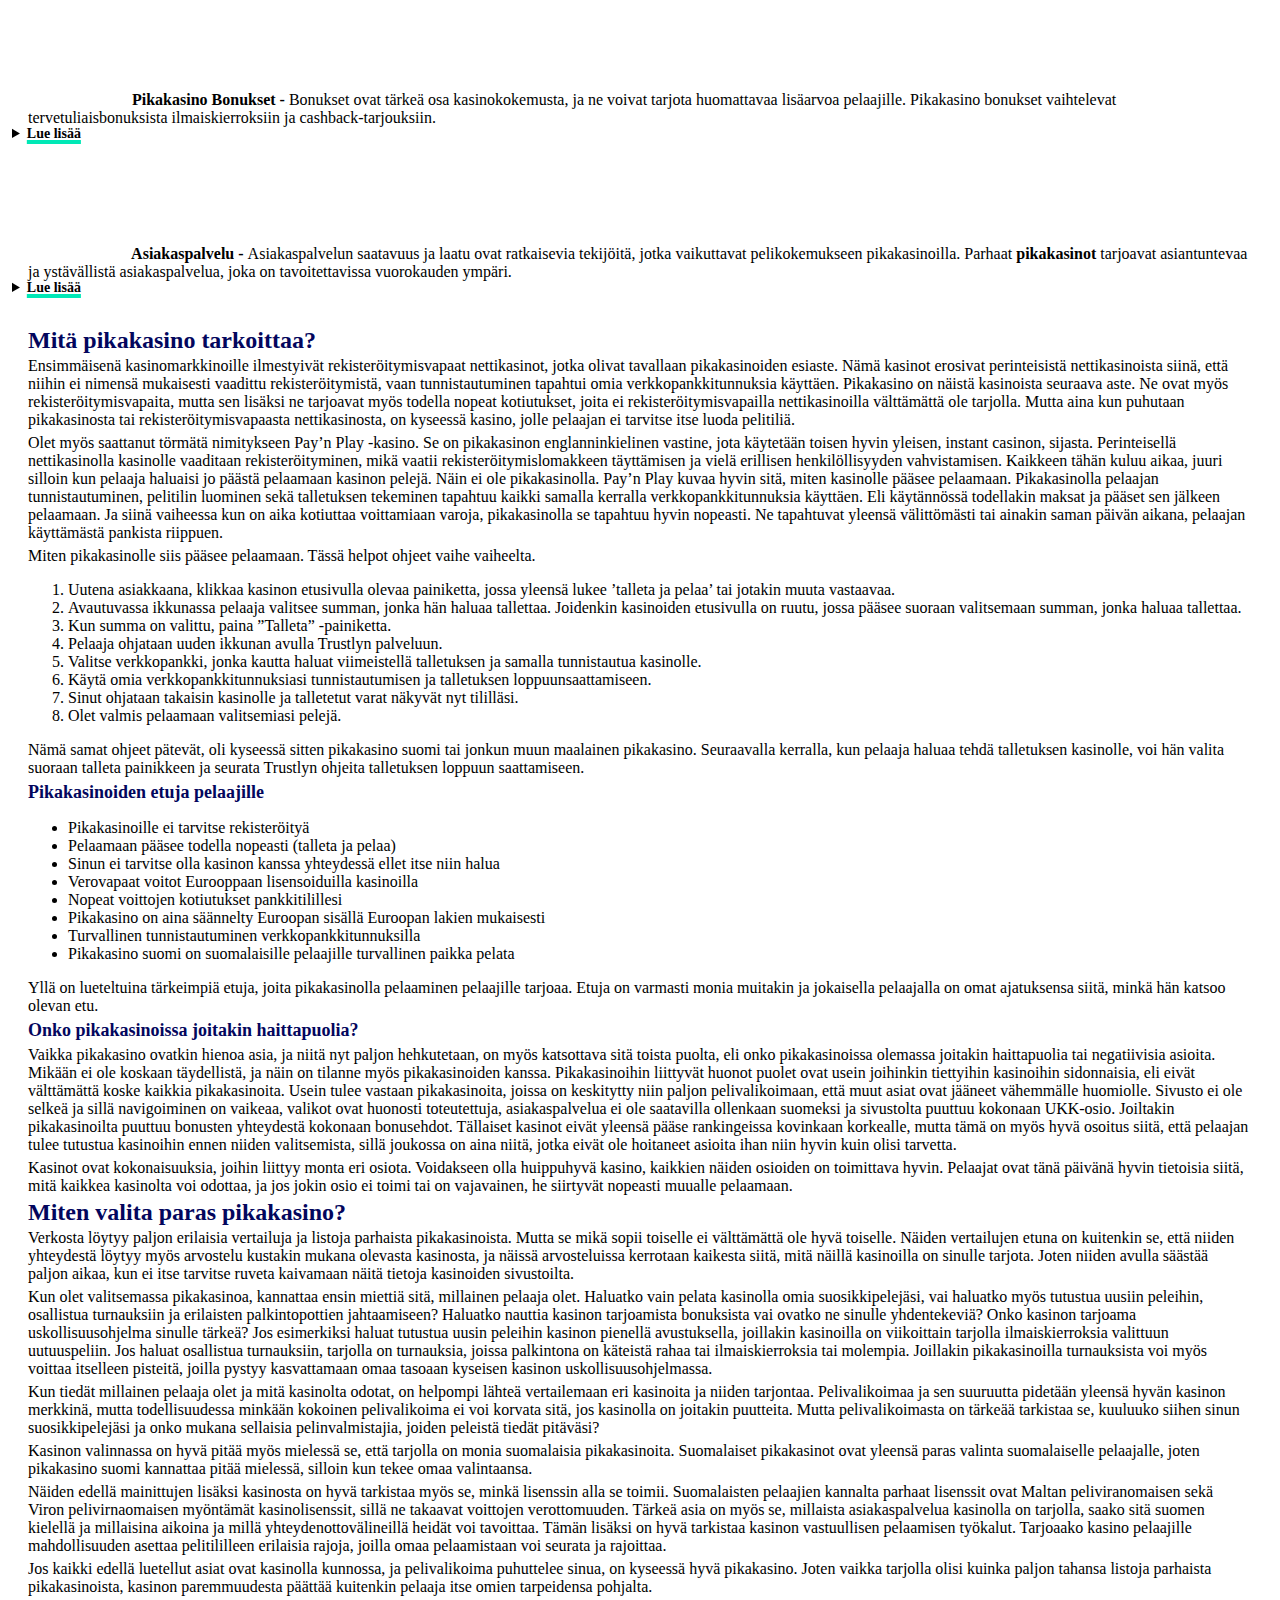
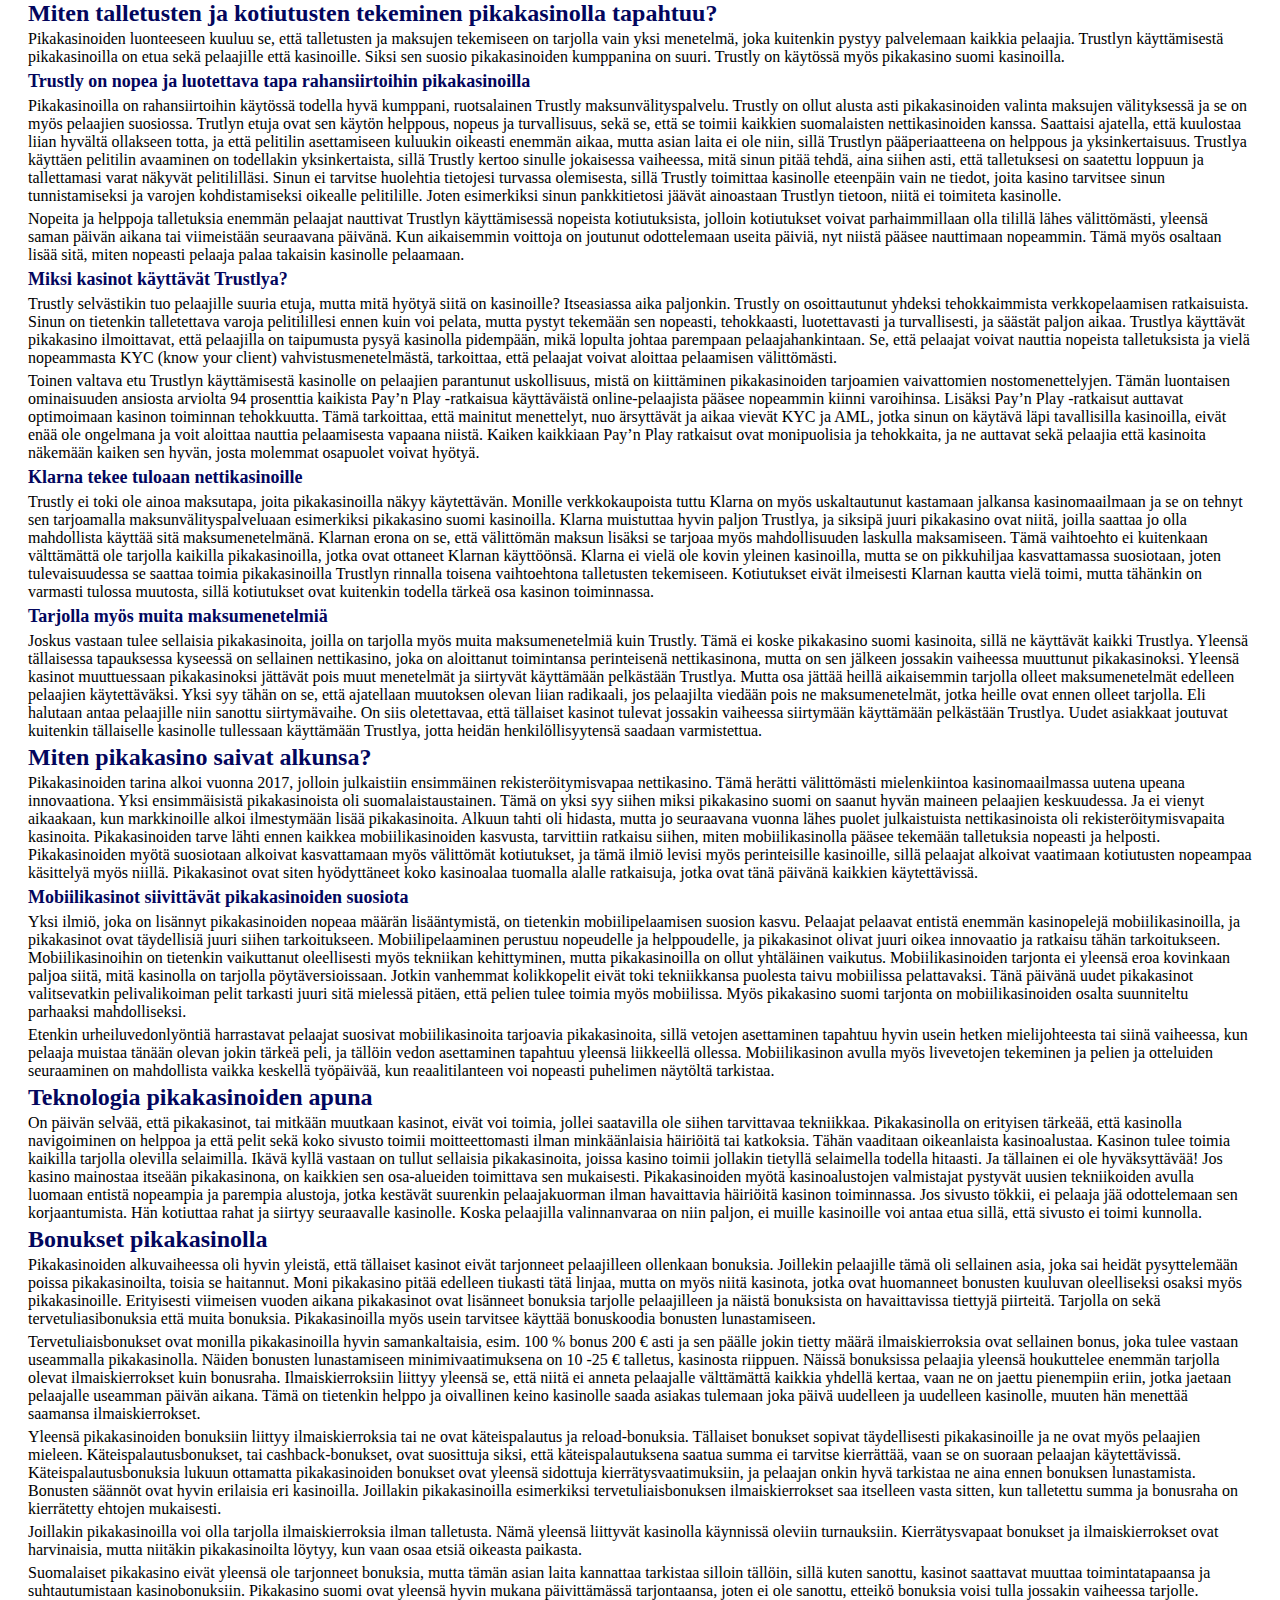
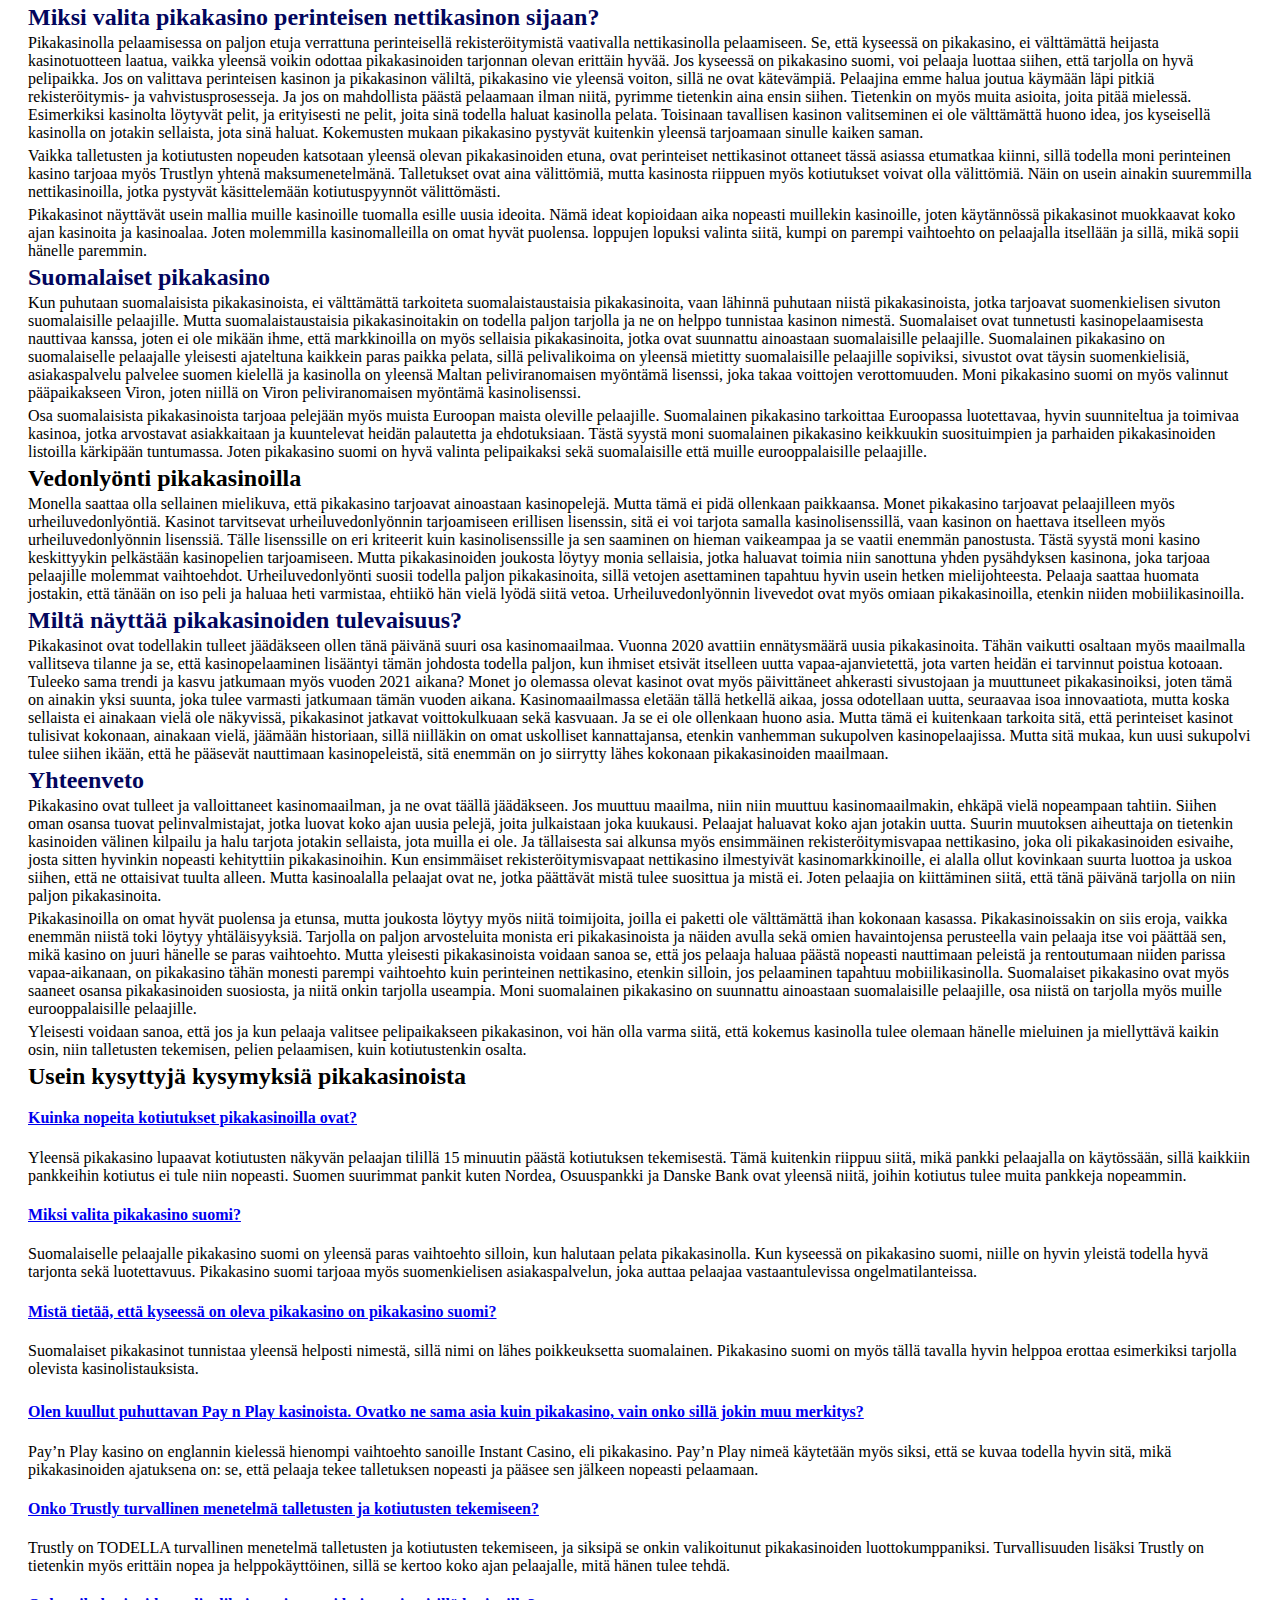
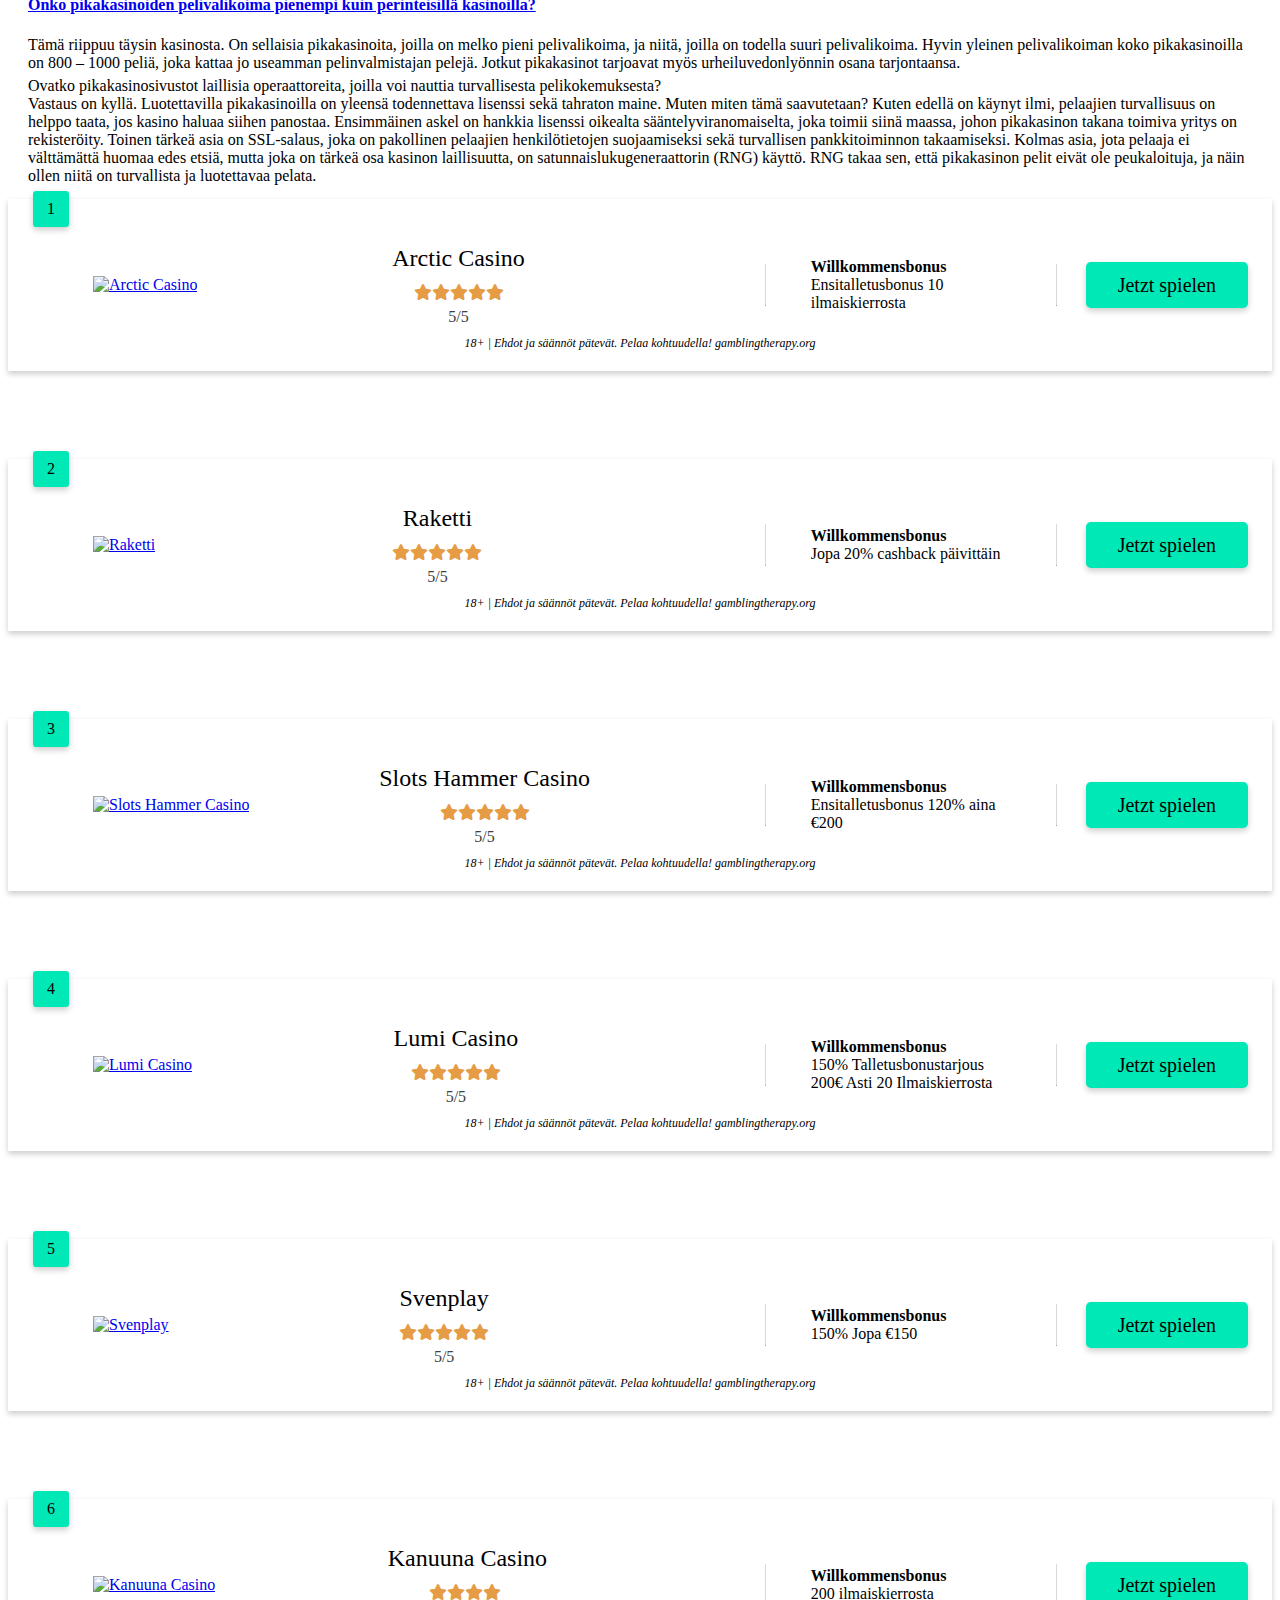
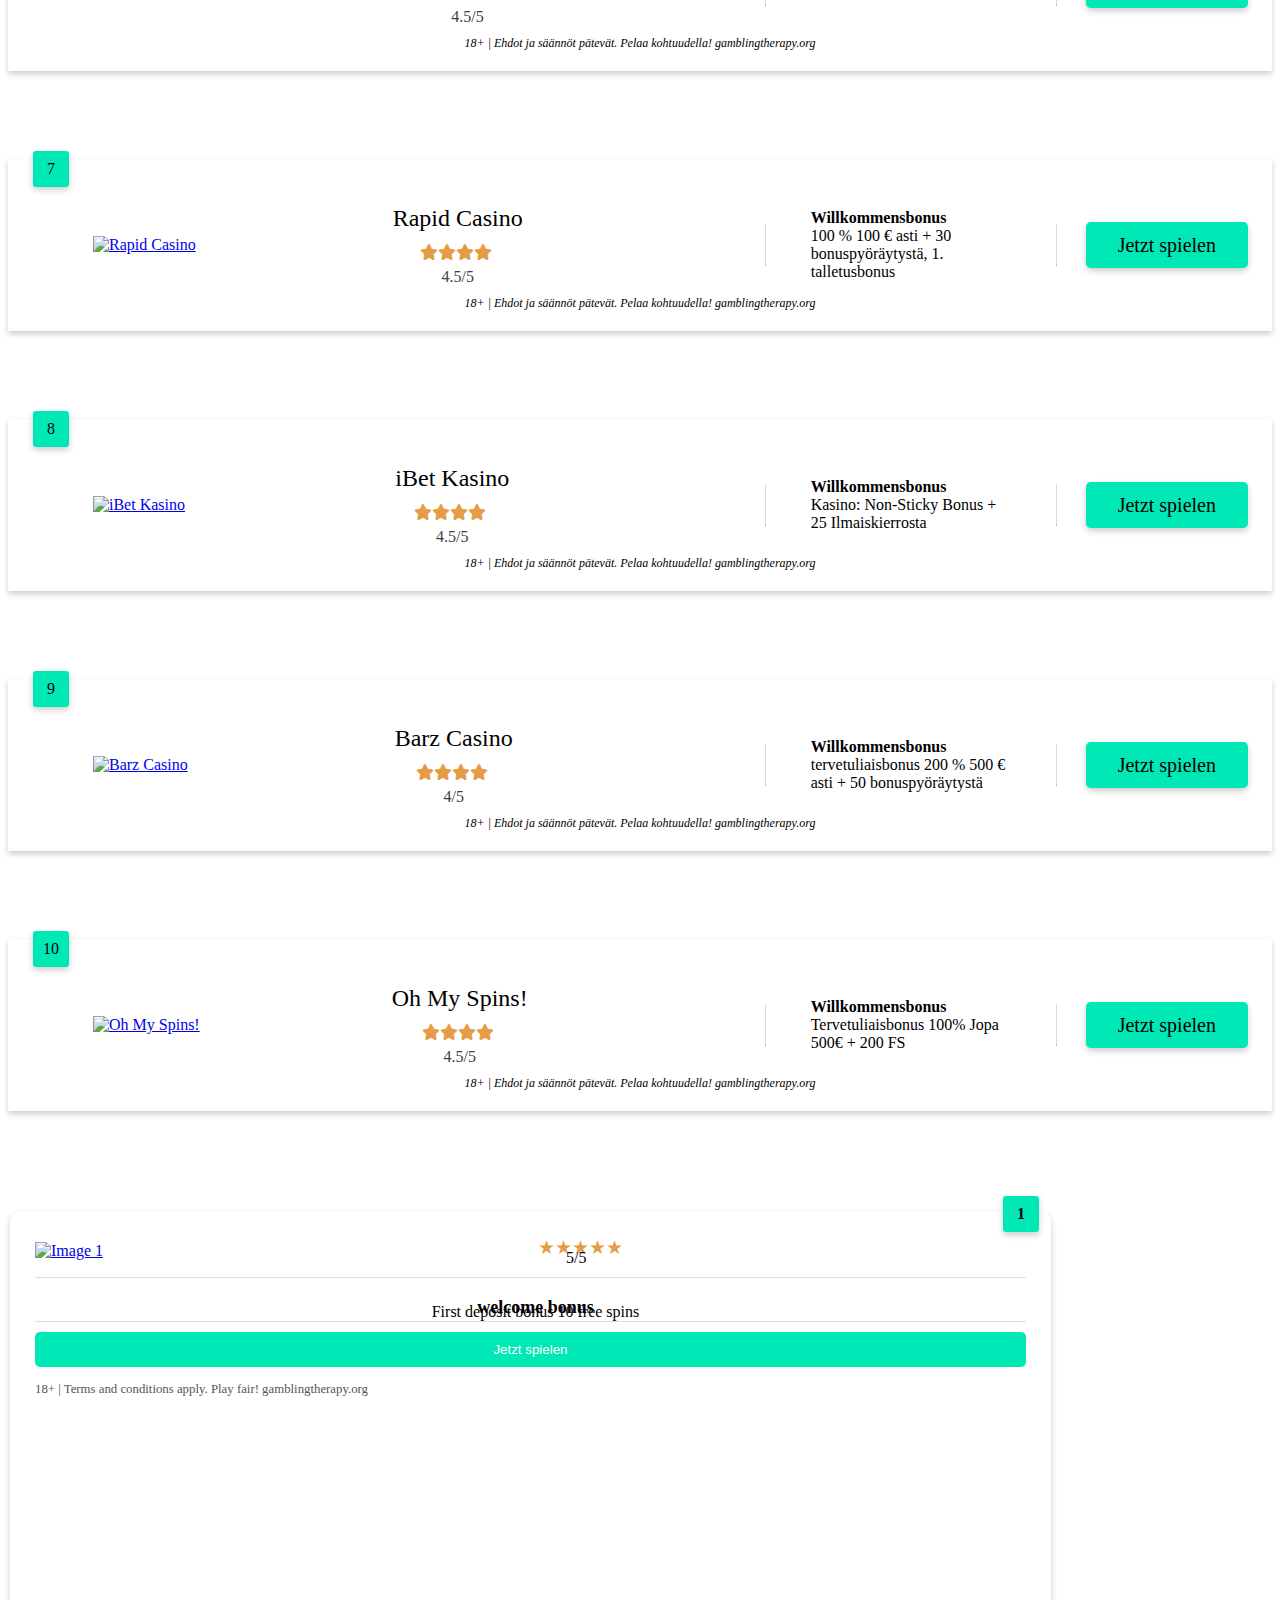
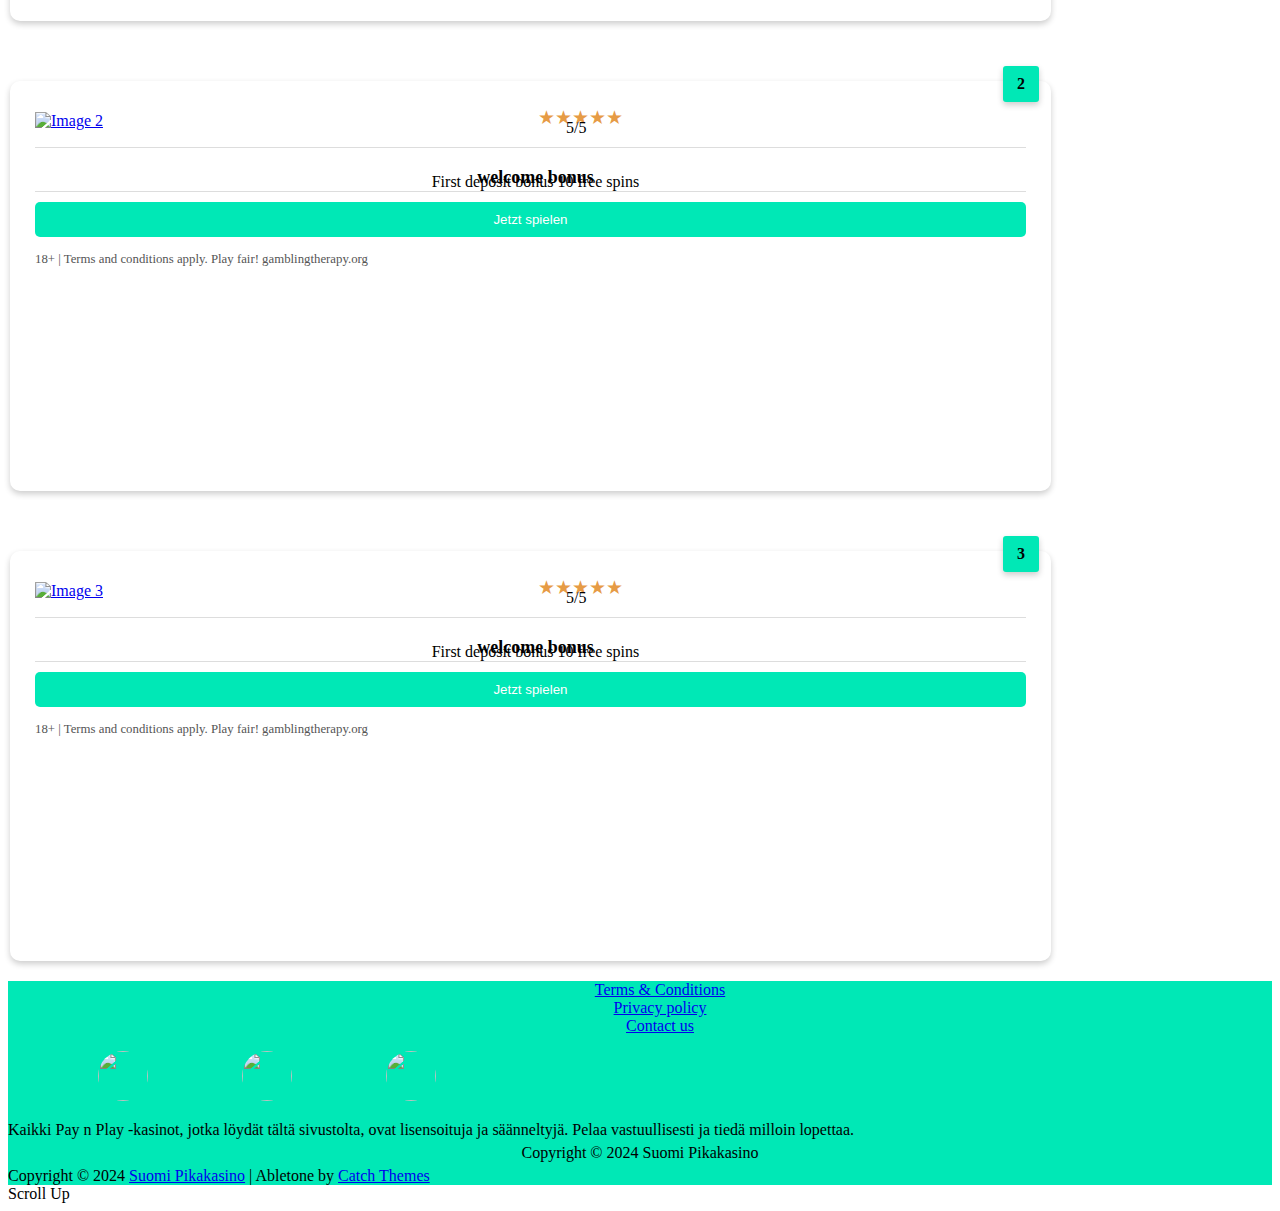
==== commit 40a36243: "back to 10" ====
--- a/index.html
+++ b/index.html
@@ -551,29 +551,29 @@
 				</div>
 				<div class="cta_carousel_block_cards">
 
-					<div class="swiper cta_cards_slider swiper-container" id="swiper1">
+					<div class="swiper cta_cards_slider swiper-container" id="cta_cards_1">
 						<div class="swiper-wrapper">
-								<div class="swiper-slide"><img src="img/cta_card.png" alt=""></div>
-								<div class="swiper-slide"><img src="img/cta_card2.png" alt=""></div>
-								<div class="swiper-slide"><img src="img/cta_card.png" alt=""></div>
-								<div class="swiper-slide"><img src="img/cta_card2.png" alt=""></div>
-								<div class="swiper-slide"><img src="img/cta_card.png" alt=""></div>
-								<div class="swiper-slide"><img src="img/cta_card2.png" alt=""></div>
-								<div class="swiper-slide"><img src="img/cta_card.png" alt=""></div>
-								<div class="swiper-slide"><img src="img/cta_card2.png" alt=""></div>
+								<div class="swiper-slide"><img src="img/cta_card11.png" alt=""></div>
+								<div class="swiper-slide"><img src="img/cta_card12.png" alt=""></div>
+								<div class="swiper-slide"><img src="img/cta_card11.png" alt=""></div>
+								<div class="swiper-slide"><img src="img/cta_card12.png" alt=""></div>
+								<div class="swiper-slide"><img src="img/cta_card11.png" alt=""></div>
+								<div class="swiper-slide"><img src="img/cta_card12.png" alt=""></div>
+								<div class="swiper-slide"><img src="img/cta_card11.png" alt=""></div>
+								<div class="swiper-slide"><img src="img/cta_card12.png" alt=""></div>
 						</div>
-						<div class="swiper-button-prev swiper_button_cta_prev"></div>
-						<div class="swiper-button-next swiper_button_cta_next"></div>
+						<div class="swiper-button-prev swiper_button_cta_prev cta_cards_1_prev"></div>
+						<div class="swiper-button-next swiper_button_cta_next cta_cards_1_next"></div>
 					</div>
 
 					<script>
 						document.addEventListener('DOMContentLoaded', function() {
-							const swiper1 = new Swiper('#swiper1', {
+							const swiper1 = new Swiper('#cta_cards_1', {
 								effect: 'cards',
 								loop: true,
 								navigation: {
-									nextEl: '.swiper_button_cta_next',
-									prevEl: '.swiper_button_cta_prev',
+									nextEl: '.cta_cards_1_next',
+									prevEl: '.cta_cards_1_prev',
 								},
 							});
 						});
@@ -633,21 +633,33 @@
 				</div>
 				<div class="cta_carousel_block_cards">
 
-					<swiper-container class="cta_cards_slider SwiperSecond" effect="cards" grab-cursor="true" navigation="true">
-						<swiper-slide><img src="img/cta_card.png" alt=""></swiper-slide>
-						<swiper-slide><img src="img/cta_card2.png" alt=""></swiper-slide>
-						<swiper-slide><img src="img/cta_card.png" alt=""></swiper-slide>
-						<swiper-slide><img src="img/cta_card2.png" alt=""></swiper-slide>
-						<swiper-slide><img src="img/cta_card.png" alt=""></swiper-slide>
-						<swiper-slide><img src="img/cta_card2.png" alt=""></swiper-slide>
-						<swiper-slide><img src="img/cta_card.png" alt=""></swiper-slide>
-						<swiper-slide><img src="img/cta_card2.png" alt=""></swiper-slide>
-
-						<!-- If we need navigation buttons -->
-						<div class="swiper-button-prev swiper_button_cta_prev"></div>
-						<div class="swiper-button-next swiper_button_cta_next"></div>
-
-					</swiper-container>
+					<div class="swiper cta_cards_slider swiper-container" id="cta_cards_2">
+						<div class="swiper-wrapper">
+								<div class="swiper-slide"><img src="img/cta_card21.png" alt=""></div>
+								<div class="swiper-slide"><img src="img/cta_card22.png" alt=""></div>
+								<div class="swiper-slide"><img src="img/cta_card21.png" alt=""></div>
+								<div class="swiper-slide"><img src="img/cta_card22.png" alt=""></div>
+								<div class="swiper-slide"><img src="img/cta_card21.png" alt=""></div>
+								<div class="swiper-slide"><img src="img/cta_card22.png" alt=""></div>
+								<div class="swiper-slide"><img src="img/cta_card21.png" alt=""></div>
+								<div class="swiper-slide"><img src="img/cta_card22.png" alt=""></div>
+						</div>
+						<div class="swiper-button-prev swiper_button_cta_prev cta_cards_2_prev"></div>
+						<div class="swiper-button-next swiper_button_cta_next cta_cards_2_next"></div>
+					</div>
+
+					<script>
+						document.addEventListener('DOMContentLoaded', function() {
+							const swiper1 = new Swiper('#cta_cards_2', {
+								effect: 'cards',
+								loop: true,
+								navigation: {
+									nextEl: '.cta_cards_2_next',
+									prevEl: '.cta_cards_2_prev',
+								},
+							});
+						});
+					</script>
 
 				</div>
 			</div>
@@ -663,21 +675,34 @@
 				</div>
 				<div class="cta_carousel_block_cards">
 
-					<swiper-container class="cta_cards_slider SwiperSecond" effect="cards" grab-cursor="true" navigation="true">
-						<swiper-slide><img src="img/cta_card.png" alt=""></swiper-slide>
-						<swiper-slide><img src="img/cta_card2.png" alt=""></swiper-slide>
-						<swiper-slide><img src="img/cta_card.png" alt=""></swiper-slide>
-						<swiper-slide><img src="img/cta_card2.png" alt=""></swiper-slide>
-						<swiper-slide><img src="img/cta_card.png" alt=""></swiper-slide>
-						<swiper-slide><img src="img/cta_card2.png" alt=""></swiper-slide>
-						<swiper-slide><img src="img/cta_card.png" alt=""></swiper-slide>
-						<swiper-slide><img src="img/cta_card2.png" alt=""></swiper-slide>
-
-						<!-- If we need navigation buttons -->
-						<div class="swiper-button-prev swiper_button_cta_prev"></div>
-						<div class="swiper-button-next swiper_button_cta_next"></div>
-
-					</swiper-container>
+					<div class="swiper cta_cards_slider swiper-container" id="cta_cards_3">
+						<div class="swiper-wrapper">
+								<div class="swiper-slide"><img src="img/cta_card31.png" alt=""></div>
+								<div class="swiper-slide"><img src="img/cta_card32.png" alt=""></div>
+								<div class="swiper-slide"><img src="img/cta_card31.png" alt=""></div>
+								<div class="swiper-slide"><img src="img/cta_card32.png" alt=""></div>
+								<div class="swiper-slide"><img src="img/cta_card31.png" alt=""></div>
+								<div class="swiper-slide"><img src="img/cta_card32.png" alt=""></div>
+								<div class="swiper-slide"><img src="img/cta_card31.png" alt=""></div>
+								<div class="swiper-slide"><img src="img/cta_card32.png" alt=""></div>
+						</div>
+						<div class="swiper-button-prev swiper_button_cta_prev cta_cards_3_prev"></div>
+						<div class="swiper-button-next swiper_button_cta_next cta_cards_3_next"></div>
+					</div>
+
+					<script>
+						document.addEventListener('DOMContentLoaded', function() {
+							const swiper1 = new Swiper('#cta_cards_3', {
+								effect: 'cards',
+								loop: true,
+								navigation: {
+									nextEl: '.cta_cards_3_next',
+									prevEl: '.cta_cards_3_prev',
+								},
+							});
+						});
+					</script>
+
 
 				</div>
 			</div>
@@ -693,21 +718,34 @@
 				</div>
 				<div class="cta_carousel_block_cards">
 
-					<swiper-container class="cta_cards_slider SwiperSecond" effect="cards" grab-cursor="true" navigation="true">
-						<swiper-slide><img src="img/cta_card.png" alt=""></swiper-slide>
-						<swiper-slide><img src="img/cta_card2.png" alt=""></swiper-slide>
-						<swiper-slide><img src="img/cta_card.png" alt=""></swiper-slide>
-						<swiper-slide><img src="img/cta_card2.png" alt=""></swiper-slide>
-						<swiper-slide><img src="img/cta_card.png" alt=""></swiper-slide>
-						<swiper-slide><img src="img/cta_card2.png" alt=""></swiper-slide>
-						<swiper-slide><img src="img/cta_card.png" alt=""></swiper-slide>
-						<swiper-slide><img src="img/cta_card2.png" alt=""></swiper-slide>
-
-						<!-- If we need navigation buttons -->
-						<div class="swiper-button-prev swiper_button_cta_prev"></div>
-						<div class="swiper-button-next swiper_button_cta_next"></div>
-
-					</swiper-container>
+					<div class="swiper cta_cards_slider swiper-container" id="cta_cards_4">
+						<div class="swiper-wrapper">
+								<div class="swiper-slide"><img src="img/cta_card11.png" alt=""></div>
+								<div class="swiper-slide"><img src="img/cta_card12.png" alt=""></div>
+								<div class="swiper-slide"><img src="img/cta_card11.png" alt=""></div>
+								<div class="swiper-slide"><img src="img/cta_card12.png" alt=""></div>
+								<div class="swiper-slide"><img src="img/cta_card11.png" alt=""></div>
+								<div class="swiper-slide"><img src="img/cta_card12.png" alt=""></div>
+								<div class="swiper-slide"><img src="img/cta_card11.png" alt=""></div>
+								<div class="swiper-slide"><img src="img/cta_card12.png" alt=""></div>
+						</div>
+						<div class="swiper-button-prev swiper_button_cta_prev cta_cards_4_prev"></div>
+						<div class="swiper-button-next swiper_button_cta_next cta_cards_4_next"></div>
+					</div>
+
+					<script>
+						document.addEventListener('DOMContentLoaded', function() {
+							const swiper1 = new Swiper('#cta_cards_4', {
+								effect: 'cards',
+								loop: true,
+								navigation: {
+									nextEl: '.cta_cards_4_next',
+									prevEl: '.cta_cards_4_prev',
+								},
+							});
+						});
+					</script>
+
 
 				</div>
 			</div>
@@ -723,21 +761,34 @@
 				</div>
 				<div class="cta_carousel_block_cards">
 
-					<swiper-container class="cta_cards_slider SwiperSecond" effect="cards" grab-cursor="true" navigation="true">
-						<swiper-slide><img src="img/cta_card.png" alt=""></swiper-slide>
-						<swiper-slide><img src="img/cta_card2.png" alt=""></swiper-slide>
-						<swiper-slide><img src="img/cta_card.png" alt=""></swiper-slide>
-						<swiper-slide><img src="img/cta_card2.png" alt=""></swiper-slide>
-						<swiper-slide><img src="img/cta_card.png" alt=""></swiper-slide>
-						<swiper-slide><img src="img/cta_card2.png" alt=""></swiper-slide>
-						<swiper-slide><img src="img/cta_card.png" alt=""></swiper-slide>
-						<swiper-slide><img src="img/cta_card2.png" alt=""></swiper-slide>
-
-						<!-- If we need navigation buttons -->
-						<div class="swiper-button-prev swiper_button_cta_prev"></div>
-						<div class="swiper-button-next swiper_button_cta_next"></div>
-
-					</swiper-container>
+					<div class="swiper cta_cards_slider swiper-container" id="cta_cards_5">
+						<div class="swiper-wrapper">
+								<div class="swiper-slide"><img src="img/cta_card21.png" alt=""></div>
+								<div class="swiper-slide"><img src="img/cta_card22.png" alt=""></div>
+								<div class="swiper-slide"><img src="img/cta_card21.png" alt=""></div>
+								<div class="swiper-slide"><img src="img/cta_card22.png" alt=""></div>
+								<div class="swiper-slide"><img src="img/cta_card21.png" alt=""></div>
+								<div class="swiper-slide"><img src="img/cta_card22.png" alt=""></div>
+								<div class="swiper-slide"><img src="img/cta_card21.png" alt=""></div>
+								<div class="swiper-slide"><img src="img/cta_card22.png" alt=""></div>
+						</div>
+						<div class="swiper-button-prev swiper_button_cta_prev cta_cards_5_prev"></div>
+						<div class="swiper-button-next swiper_button_cta_next cta_cards_5_next"></div>
+					</div>
+
+					<script>
+						document.addEventListener('DOMContentLoaded', function() {
+							const swiper1 = new Swiper('#cta_cards_5', {
+								effect: 'cards',
+								loop: true,
+								navigation: {
+									nextEl: '.cta_cards_5_next',
+									prevEl: '.cta_cards_5_prev',
+								},
+							});
+						});
+					</script>
+
 
 				</div>
 			</div>
@@ -753,21 +804,34 @@
 				</div>
 				<div class="cta_carousel_block_cards">
 
-					<swiper-container class="cta_cards_slider SwiperSecond" effect="cards" grab-cursor="true" navigation="true">
-						<swiper-slide><img src="img/cta_card.png" alt=""></swiper-slide>
-						<swiper-slide><img src="img/cta_card2.png" alt=""></swiper-slide>
-						<swiper-slide><img src="img/cta_card.png" alt=""></swiper-slide>
-						<swiper-slide><img src="img/cta_card2.png" alt=""></swiper-slide>
-						<swiper-slide><img src="img/cta_card.png" alt=""></swiper-slide>
-						<swiper-slide><img src="img/cta_card2.png" alt=""></swiper-slide>
-						<swiper-slide><img src="img/cta_card.png" alt=""></swiper-slide>
-						<swiper-slide><img src="img/cta_card2.png" alt=""></swiper-slide>
-
-						<!-- If we need navigation buttons -->
-						<div class="swiper-button-prev swiper_button_cta_prev"></div>
-						<div class="swiper-button-next swiper_button_cta_next"></div>
-
-					</swiper-container>
+					<div class="swiper cta_cards_slider swiper-container" id="cta_cards_6">
+						<div class="swiper-wrapper">
+								<div class="swiper-slide"><img src="img/cta_card31.png" alt=""></div>
+								<div class="swiper-slide"><img src="img/cta_card32.png" alt=""></div>
+								<div class="swiper-slide"><img src="img/cta_card31.png" alt=""></div>
+								<div class="swiper-slide"><img src="img/cta_card32.png" alt=""></div>
+								<div class="swiper-slide"><img src="img/cta_card31.png" alt=""></div>
+								<div class="swiper-slide"><img src="img/cta_card32.png" alt=""></div>
+								<div class="swiper-slide"><img src="img/cta_card31.png" alt=""></div>
+								<div class="swiper-slide"><img src="img/cta_card32.png" alt=""></div>
+						</div>
+						<div class="swiper-button-prev swiper_button_cta_prev cta_cards_6_prev"></div>
+						<div class="swiper-button-next swiper_button_cta_next cta_cards_6_next"></div>
+					</div>
+
+					<script>
+						document.addEventListener('DOMContentLoaded', function() {
+							const swiper1 = new Swiper('#cta_cards_6', {
+								effect: 'cards',
+								loop: true,
+								navigation: {
+									nextEl: '.cta_cards_6_next',
+									prevEl: '.cta_cards_6_prev',
+								},
+							});
+						});
+					</script>
+
 
 				</div>
 			</div>
--- a/css/styles.css
+++ b/css/styles.css
@@ -73,6 +73,18 @@
   color: #03065D;
 }
 
+.cta_carousel_lime .swiper_button_cta_prev, .cta_carousel_lime .swiper_button_cta_next {
+  background-color: #00E8B6 !important;
+}
+
+.cta_carousel_violet .swiper_button_cta_prev, .cta_carousel_violet .swiper_button_cta_next {
+  background-color: #CEB0FF !important;
+}
+
+.cta_carousel_pitch .swiper_button_cta_prev, .cta_carousel_pitch .swiper_button_cta_next {
+  background-color: #FFB4F6 !important;
+}
+
 /* // LG */
 /* // MD */
 @media (max-width: 991px) {
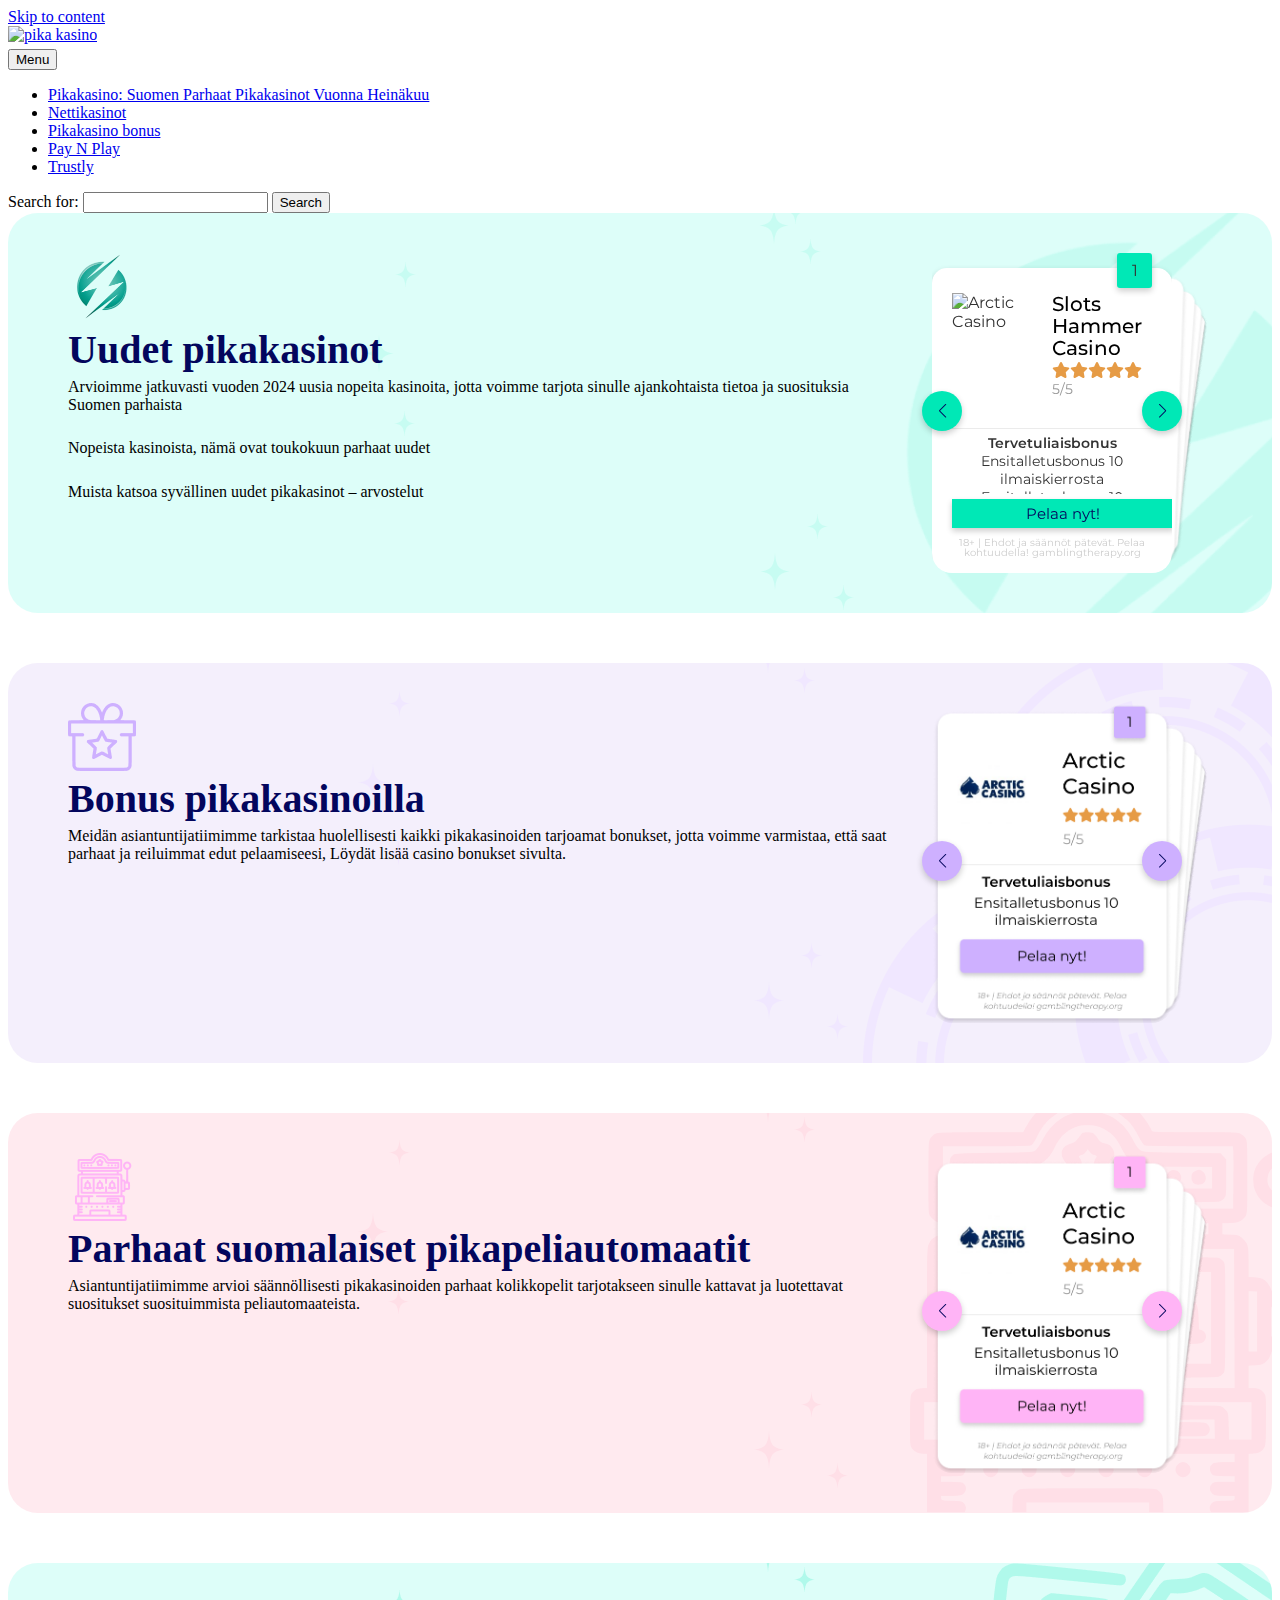
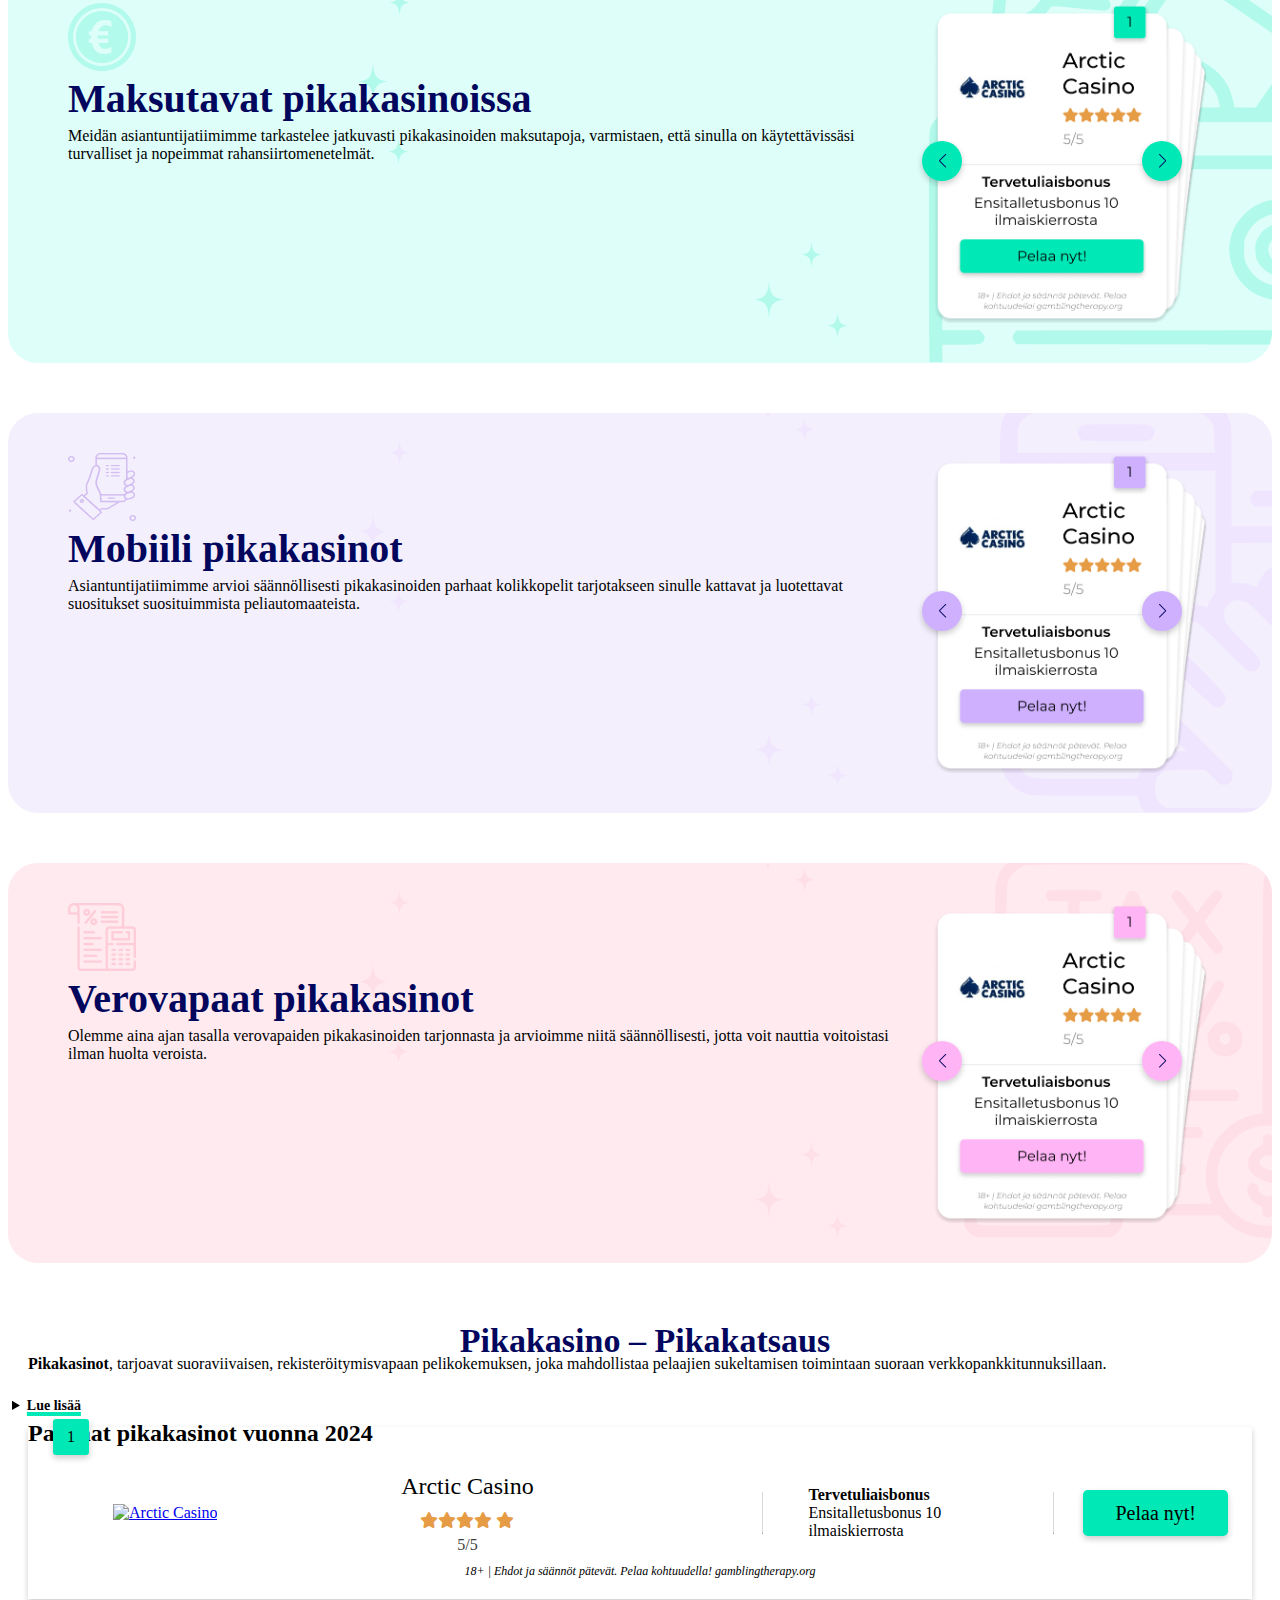
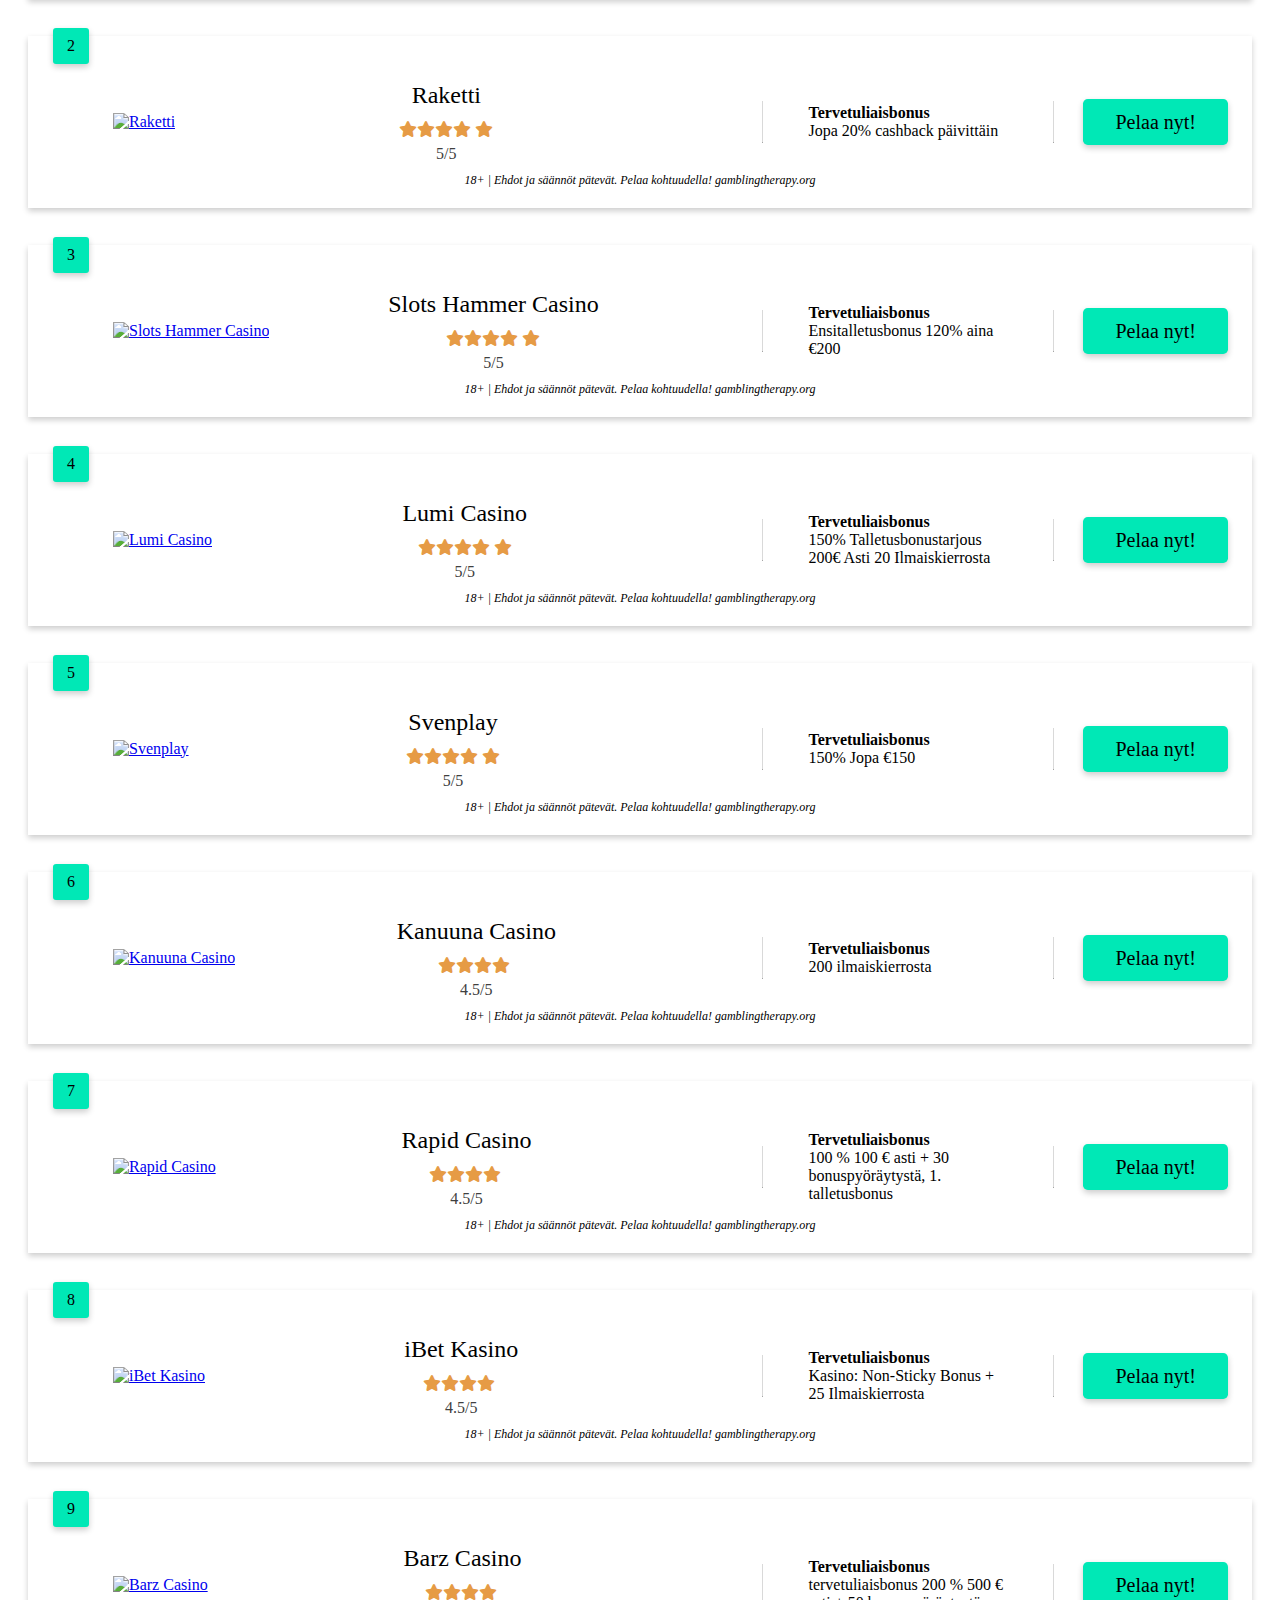
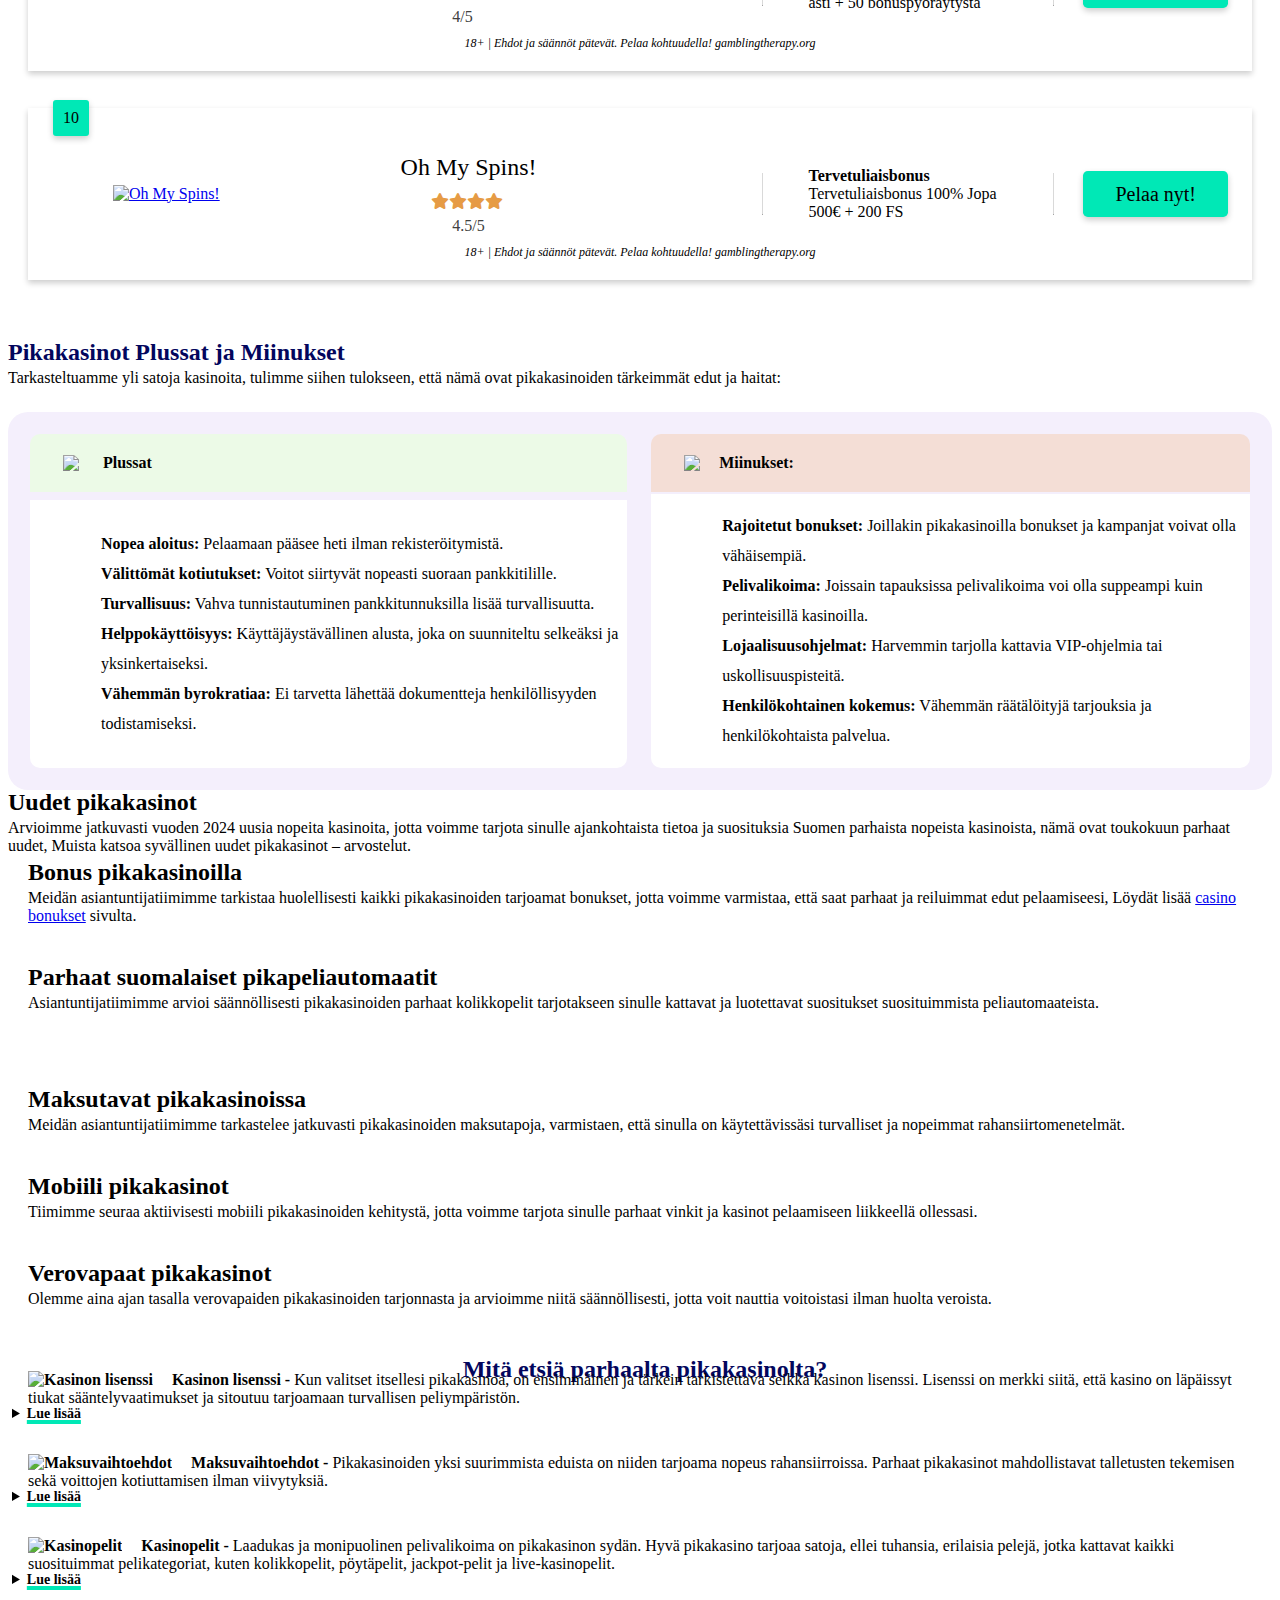
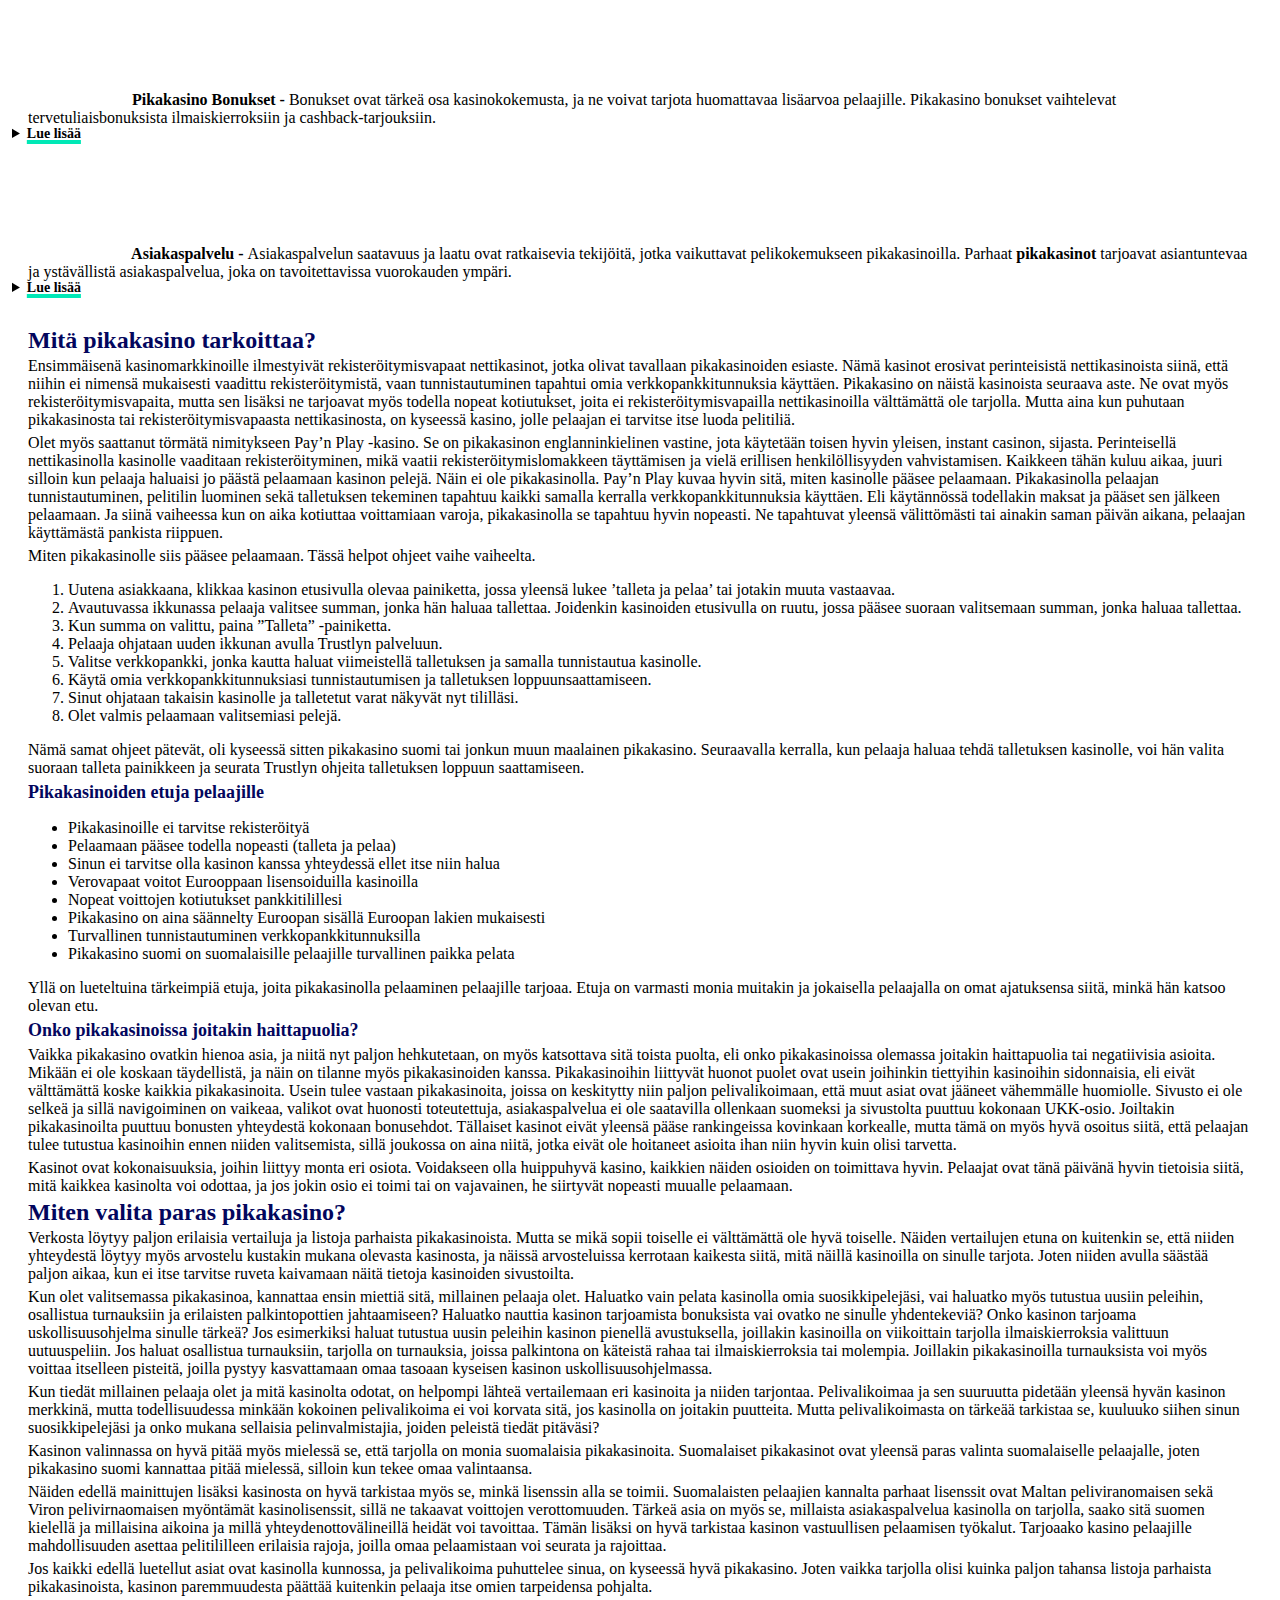
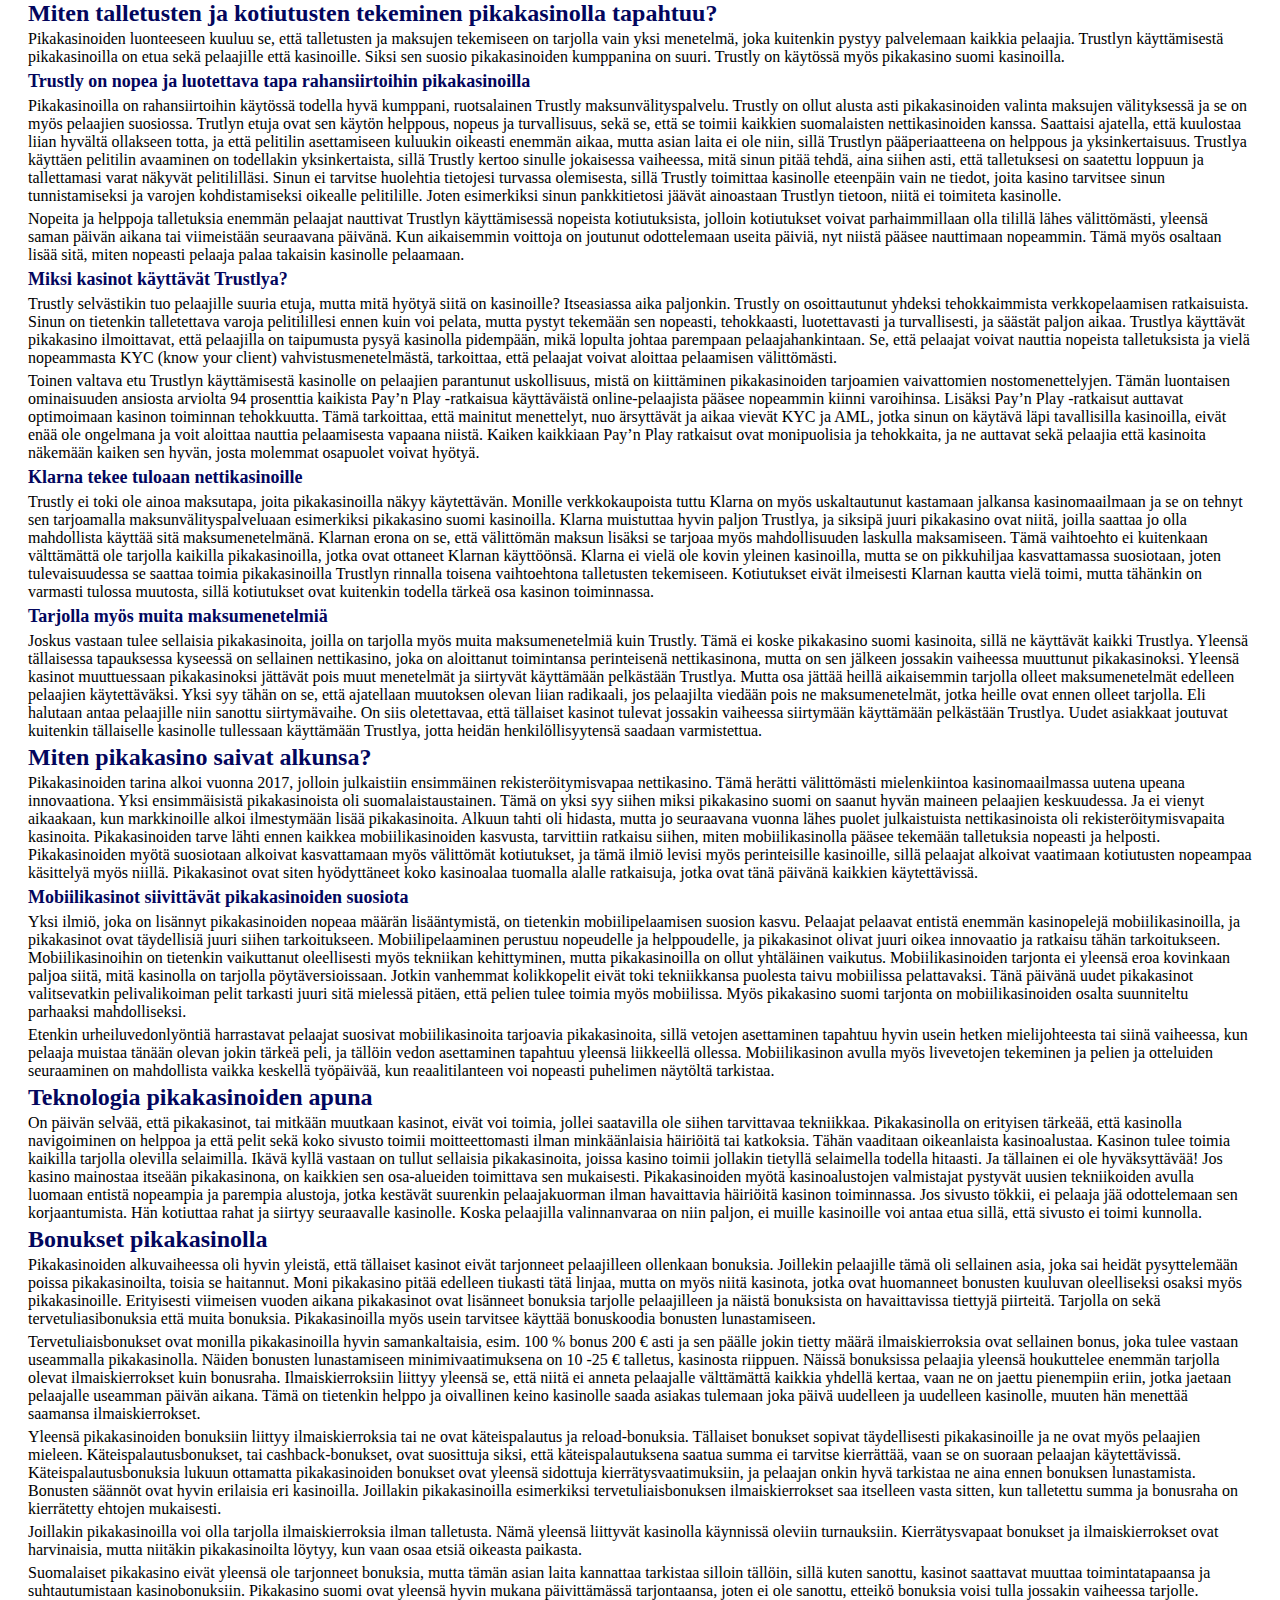
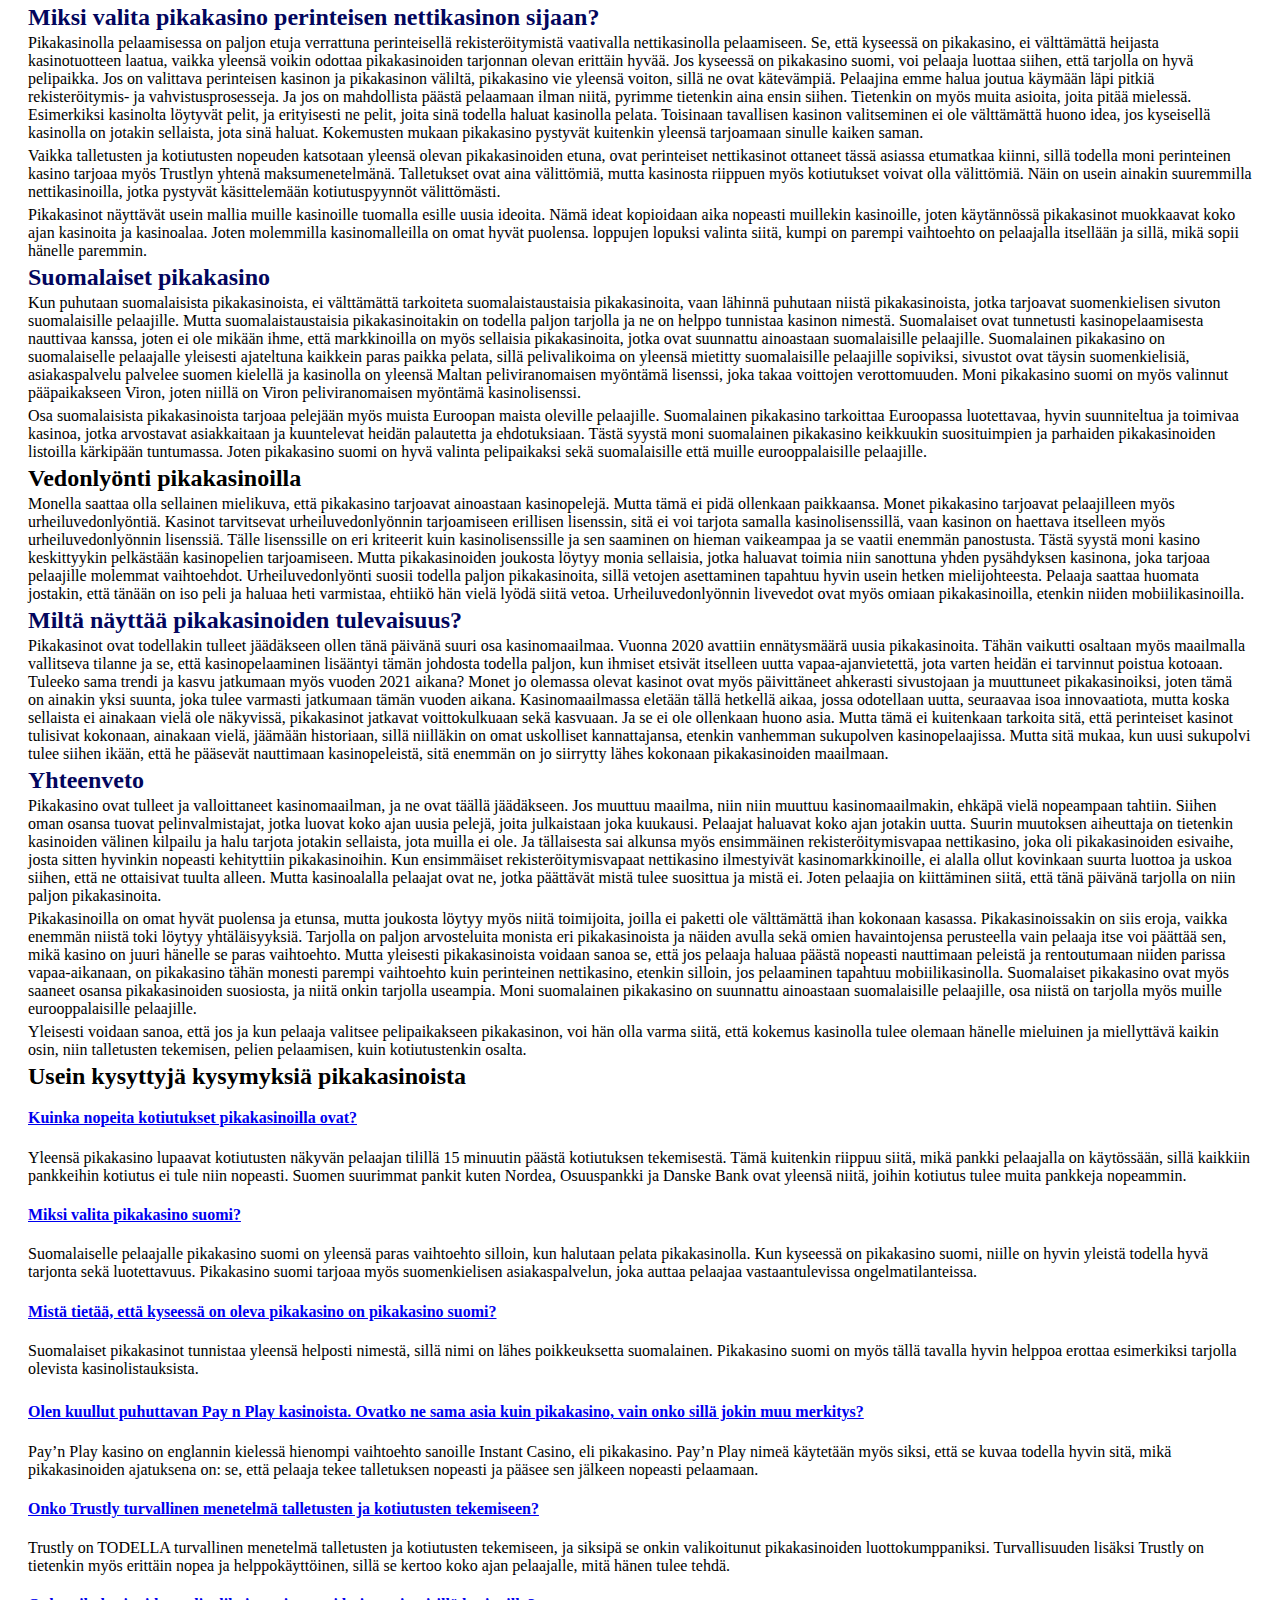
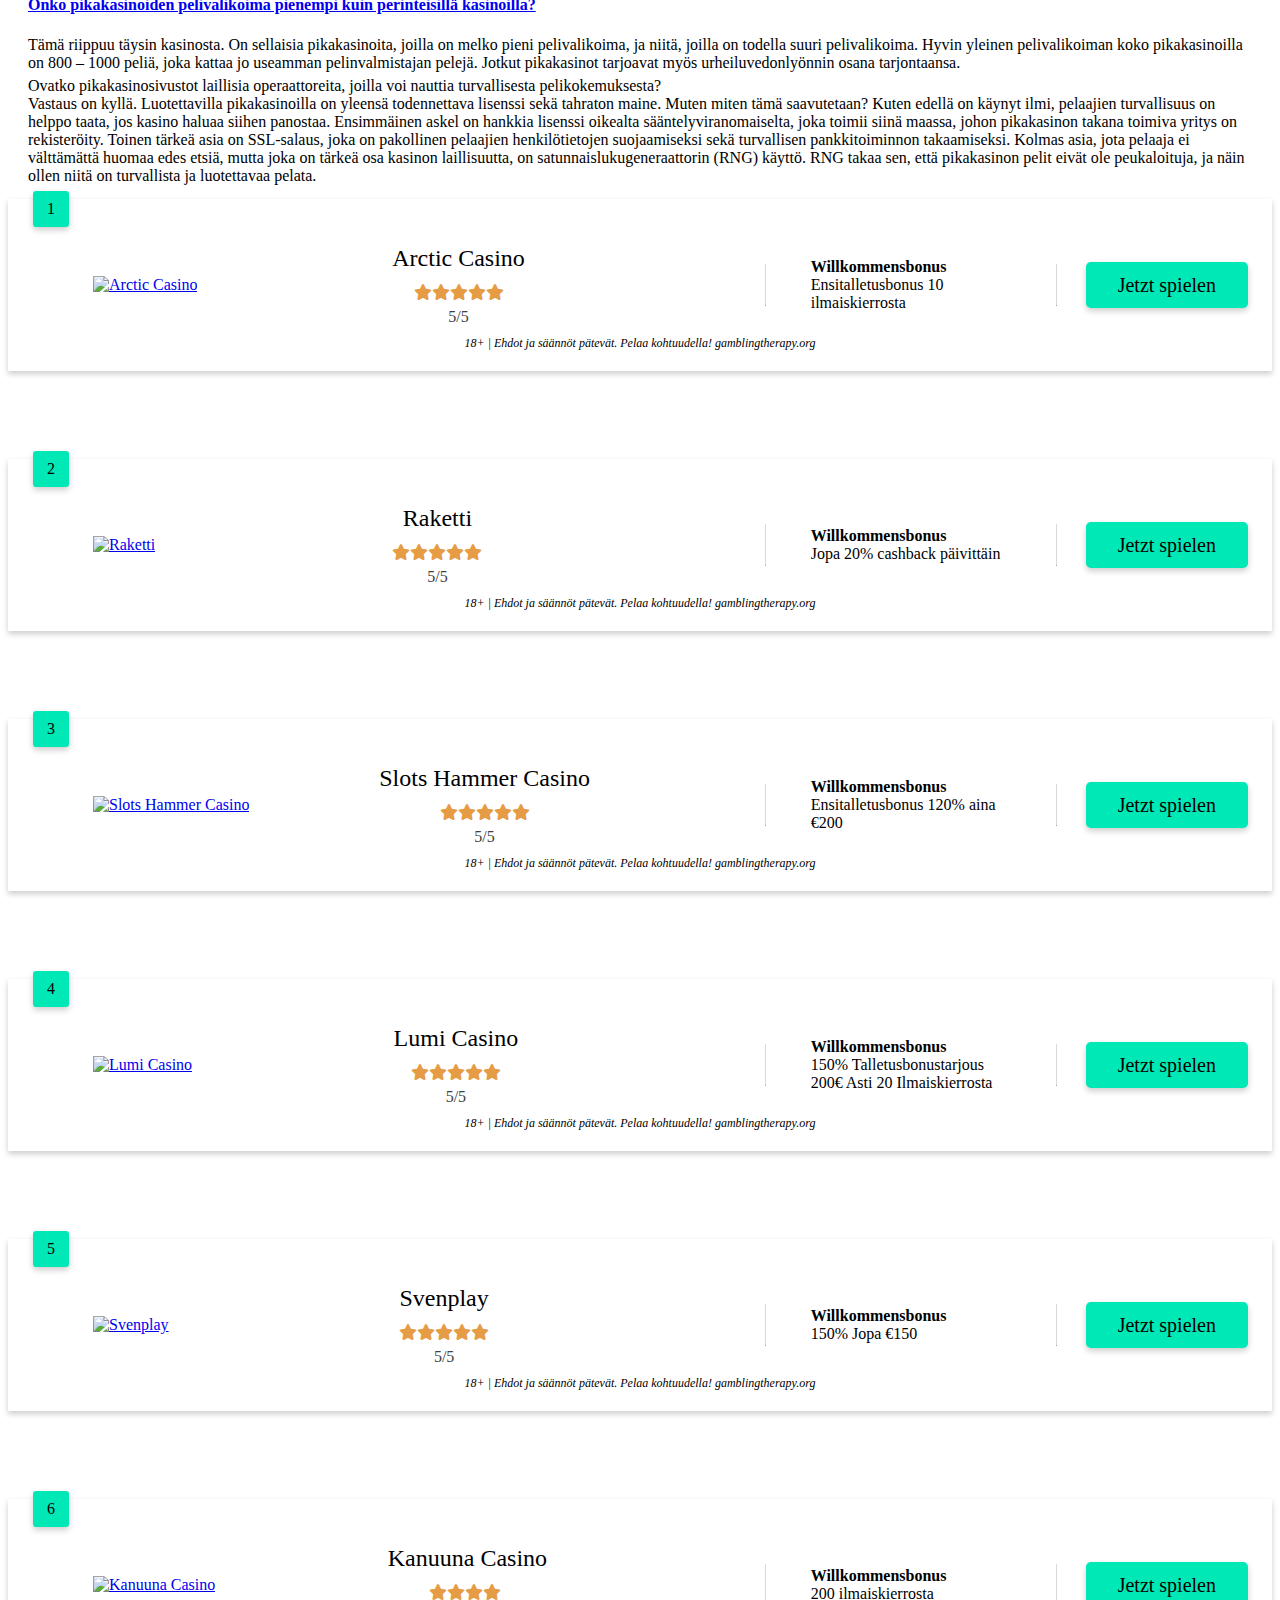
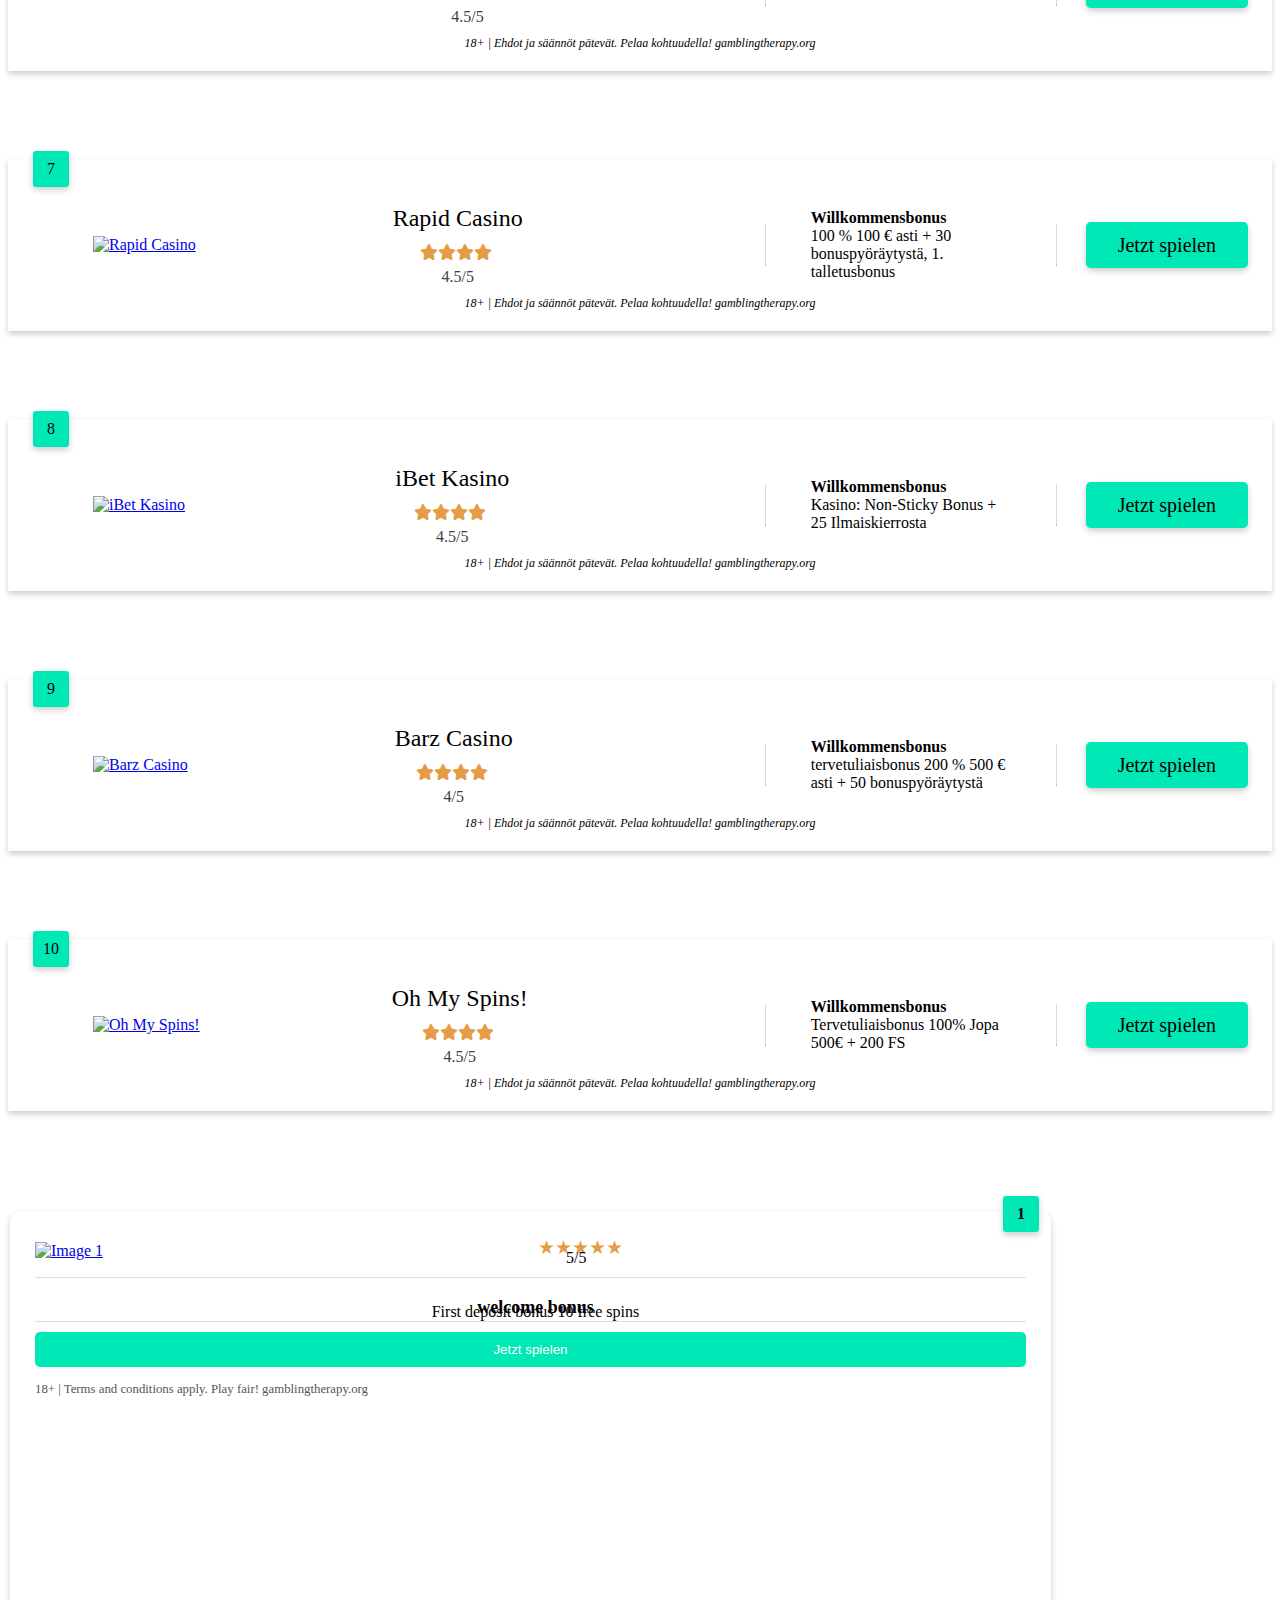
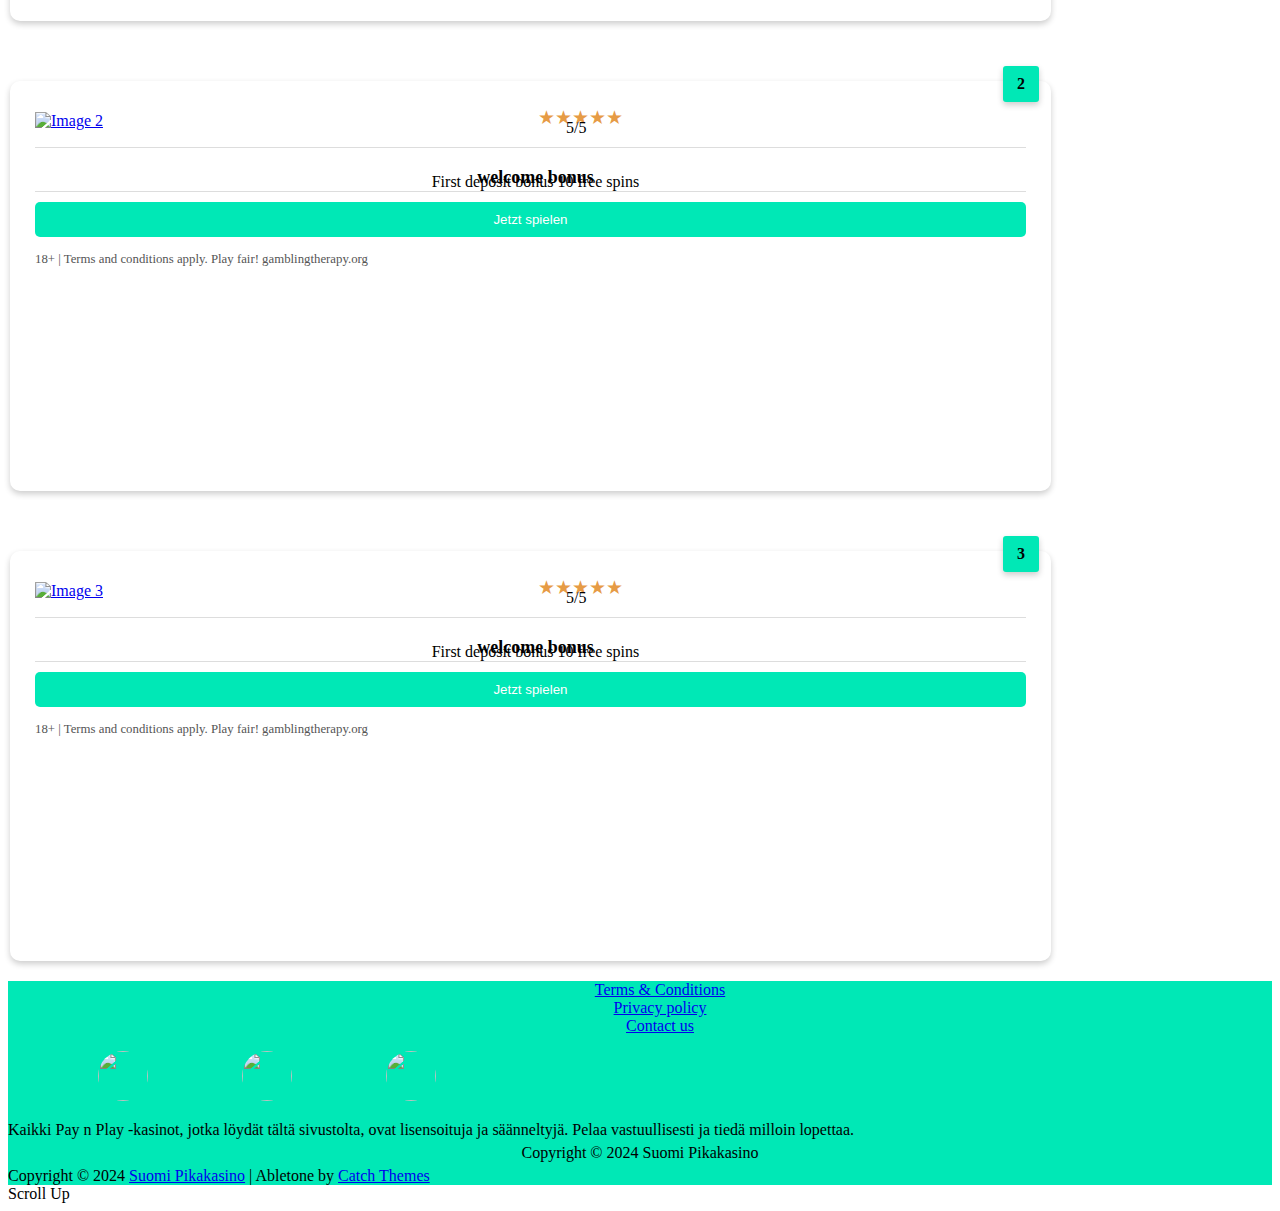
==== commit 5a797c73: "card" ====
--- a/index.html
+++ b/index.html
@@ -553,7 +553,41 @@
 
 					<div class="swiper cta_cards_slider swiper-container" id="cta_cards_1">
 						<div class="swiper-wrapper">
-								<div class="swiper-slide"><img src="img/cta_card11.png" alt=""></div>
+								<div class="swiper-slide">
+
+		<div class="cta_carousel_block_card" >
+			<div class="brand-count">1</div>
+
+			<div class="cta_carousel_block_row">
+
+				<div class="cta_carousel_block_logo">
+					<img decoding="async" src="https://www.suomipikakasino.com/wp-content/uploads/2024/05/artic-casino-square-logo-150x150.jpg" alt="Arctic Casino" class="rounded">
+				</div>
+
+				<div class="">
+					<div class="brand-title">Slots Hammer Casino</div>
+					<div class="brand-rank"><i class="fa fa-star" aria-hidden="true"></i><i class="fa fa-star" aria-hidden="true"></i><i class="fa fa-star" aria-hidden="true"></i><i class="fa fa-star" aria-hidden="true"></i><i class="fa fa-star" aria-hidden="true"></i></div>
+					<div class="brand-rate">5/5</div>
+				</div>
+
+			</div>
+
+			<div class="cta_carousel_description">
+				<div class="cta_carousel_title">Tervetuliaisbonus</div>
+				<div class="cta_carousel_subtitle">Ensitalletusbonus 10 ilmaiskierrosta Ensitalletusbonus 10 ilmaiskierrosta</div>
+			</div>
+
+			<div class="brand-button">
+					<a href="https://www.suomipikakasino.com/goto/arctic-casino/" class="cta_carousel_btn btn btn-primary btn-block btn-lg" target="_blank" rel="nofollow">Pelaa nyt!</a>
+			</div>
+
+			<div class="cta_carousel_disclaimer">
+				18+ | Ehdot ja säännöt pätevät. Pelaa kohtuudella! gamblingtherapy.org
+			</div>
+
+		</div>
+
+								</div>
 								<div class="swiper-slide"><img src="img/cta_card12.png" alt=""></div>
 								<div class="swiper-slide"><img src="img/cta_card11.png" alt=""></div>
 								<div class="swiper-slide"><img src="img/cta_card12.png" alt=""></div>
@@ -579,44 +613,6 @@
 						});
 					</script>
 
-					<div class="cta_carousel_block_card d-none" >
-						<div class="table-row-wrapper">
-							<div class="table-row bg-white d-flex align-item-center flex-column flex-md-row">
-								<div class="brand-count d-flex align-items-center justify-content-center">1</div>
-								<div class="table-col brand-info d-flex align-items-center flex-grow-1">
-									<div class="inner-table-col">
-										<a href="https://www.suomipikakasino.com/goto/arctic-casino/" target="_blank" rel="nofollow">
-											<img decoding="async" src="https://www.suomipikakasino.com/wp-content/uploads/2024/05/artic-casino-square-logo-150x150.jpg" alt="Arctic Casino" class="rounded" googl="true">
-										</a>
-									</div>
-									<div class="top-list-v-separator"></div>
-									<div class="inner-table-col text-md-center flex-grow-1">
-										<div class="brand-title">Arctic Casino</div>
-										<div class="brand-rank">
-											<i class="fa fa-star" aria-hidden="true"></i><i class="fa fa-star" aria-hidden="true"></i><i class="fa fa-star" aria-hidden="true"></i><i class="fa fa-star" aria-hidden="true"></i><i class="fa fa-star" aria-hidden="true"></i>
-										</div>
-										<div class="brand-rate">
-											5/5
-										</div>
-									</div>
-								</div>
-								<div class="top-list-v-separator"></div>
-								<div class="table-col d-flex flex-column align-items-center justify-content-center brand-bonus">
-									<div class="bonus-title align-self-start">Tervetuliaisbonus</div>
-									<p class="align-self-start">Ensitalletusbonus 10 ilmaiskierrosta</p>
-								</div>
-								<div class="top-list-v-separator"></div>
-								<div class="brand-button d-flex flex-column align-items-center justify-content-center">
-										<a href="https://www.suomipikakasino.com/goto/arctic-casino/" class="btn btn-primary btn-block btn-lg" target="_blank" rel="nofollow">Pelaa nyt!</a>
-								</div>
-							</div>
-							<!-- Disclaimer for each row, placed underneath -->
-							<div class="disclaimer" style="font-size: 14px; font-style: italic; text-align: center; width: 100%; padding-top: 10px;">
-								18+ | Ehdot ja säännöt pätevät. Pelaa kohtuudella! gamblingtherapy.org
-							</div>
-						</div>
-
-					</div>
 					<!-- <img src="https://i.ibb.co/p3c3XpR/imgbb.png" alt="imgbb">  -->
 
 				</div>
--- a/wp-content/fonts/a6d872ded79df6bc92e393bda35d072f.css
+++ b/wp-content/fonts/a6d872ded79df6bc92e393bda35d072f.css
@@ -3,278 +3,278 @@
   font-family: 'Montserrat';
   font-style: italic;
   font-weight: 400;
-  src: url(/wp-content/fonts/montserrat/JTUQjIg1_i6t8kCHKm459WxRxC7mw9c.woff2) format('woff2');
-  unicode-range: U+0460-052F, U+1C80-1C88, U+20B4, U+2DE0-2DFF, U+A640-A69F, U+FE2E-FE2F;
-}
-/* cyrillic */
-@font-face {
-  font-family: 'Montserrat';
-  font-style: italic;
-  font-weight: 400;
-  src: url(/wp-content/fonts/montserrat/JTUQjIg1_i6t8kCHKm459WxRzS7mw9c.woff2) format('woff2');
-  unicode-range: U+0301, U+0400-045F, U+0490-0491, U+04B0-04B1, U+2116;
-}
-/* vietnamese */
-@font-face {
-  font-family: 'Montserrat';
-  font-style: italic;
-  font-weight: 400;
-  src: url(/wp-content/fonts/montserrat/JTUQjIg1_i6t8kCHKm459WxRxi7mw9c.woff2) format('woff2');
-  unicode-range: U+0102-0103, U+0110-0111, U+0128-0129, U+0168-0169, U+01A0-01A1, U+01AF-01B0, U+0300-0301, U+0303-0304, U+0308-0309, U+0323, U+0329, U+1EA0-1EF9, U+20AB;
-}
-/* latin-ext */
-@font-face {
-  font-family: 'Montserrat';
-  font-style: italic;
-  font-weight: 400;
-  src: url(/wp-content/fonts/montserrat/JTUQjIg1_i6t8kCHKm459WxRxy7mw9c.woff2) format('woff2');
-  unicode-range: U+0100-02AF, U+0304, U+0308, U+0329, U+1E00-1E9F, U+1EF2-1EFF, U+2020, U+20A0-20AB, U+20AD-20C0, U+2113, U+2C60-2C7F, U+A720-A7FF;
-}
-/* latin */
-@font-face {
-  font-family: 'Montserrat';
-  font-style: italic;
-  font-weight: 400;
-  src: url(/wp-content/fonts/montserrat/JTUQjIg1_i6t8kCHKm459WxRyS7m.woff2) format('woff2');
-  unicode-range: U+0000-00FF, U+0131, U+0152-0153, U+02BB-02BC, U+02C6, U+02DA, U+02DC, U+0304, U+0308, U+0329, U+2000-206F, U+2074, U+20AC, U+2122, U+2191, U+2193, U+2212, U+2215, U+FEFF, U+FFFD;
-}
-/* cyrillic-ext */
-@font-face {
-  font-family: 'Montserrat';
-  font-style: italic;
-  font-weight: 700;
-  src: url(/wp-content/fonts/montserrat/JTUQjIg1_i6t8kCHKm459WxRxC7mw9c.woff2) format('woff2');
-  unicode-range: U+0460-052F, U+1C80-1C88, U+20B4, U+2DE0-2DFF, U+A640-A69F, U+FE2E-FE2F;
-}
-/* cyrillic */
-@font-face {
-  font-family: 'Montserrat';
-  font-style: italic;
-  font-weight: 700;
-  src: url(/wp-content/fonts/montserrat/JTUQjIg1_i6t8kCHKm459WxRzS7mw9c.woff2) format('woff2');
-  unicode-range: U+0301, U+0400-045F, U+0490-0491, U+04B0-04B1, U+2116;
-}
-/* vietnamese */
-@font-face {
-  font-family: 'Montserrat';
-  font-style: italic;
-  font-weight: 700;
-  src: url(/wp-content/fonts/montserrat/JTUQjIg1_i6t8kCHKm459WxRxi7mw9c.woff2) format('woff2');
-  unicode-range: U+0102-0103, U+0110-0111, U+0128-0129, U+0168-0169, U+01A0-01A1, U+01AF-01B0, U+0300-0301, U+0303-0304, U+0308-0309, U+0323, U+0329, U+1EA0-1EF9, U+20AB;
-}
-/* latin-ext */
-@font-face {
-  font-family: 'Montserrat';
-  font-style: italic;
-  font-weight: 700;
-  src: url(/wp-content/fonts/montserrat/JTUQjIg1_i6t8kCHKm459WxRxy7mw9c.woff2) format('woff2');
-  unicode-range: U+0100-02AF, U+0304, U+0308, U+0329, U+1E00-1E9F, U+1EF2-1EFF, U+2020, U+20A0-20AB, U+20AD-20C0, U+2113, U+2C60-2C7F, U+A720-A7FF;
-}
-/* latin */
-@font-face {
-  font-family: 'Montserrat';
-  font-style: italic;
-  font-weight: 700;
-  src: url(/wp-content/fonts/montserrat/JTUQjIg1_i6t8kCHKm459WxRyS7m.woff2) format('woff2');
-  unicode-range: U+0000-00FF, U+0131, U+0152-0153, U+02BB-02BC, U+02C6, U+02DA, U+02DC, U+0304, U+0308, U+0329, U+2000-206F, U+2074, U+20AC, U+2122, U+2191, U+2193, U+2212, U+2215, U+FEFF, U+FFFD;
-}
-/* cyrillic-ext */
-@font-face {
-  font-family: 'Montserrat';
-  font-style: normal;
-  font-weight: 300;
-  src: url(/wp-content/fonts/montserrat/JTUSjIg1_i6t8kCHKm459WRhyzbi.woff2) format('woff2');
-  unicode-range: U+0460-052F, U+1C80-1C88, U+20B4, U+2DE0-2DFF, U+A640-A69F, U+FE2E-FE2F;
-}
-/* cyrillic */
-@font-face {
-  font-family: 'Montserrat';
-  font-style: normal;
-  font-weight: 300;
-  src: url(/wp-content/fonts/montserrat/JTUSjIg1_i6t8kCHKm459W1hyzbi.woff2) format('woff2');
-  unicode-range: U+0301, U+0400-045F, U+0490-0491, U+04B0-04B1, U+2116;
-}
-/* vietnamese */
-@font-face {
-  font-family: 'Montserrat';
-  font-style: normal;
-  font-weight: 300;
-  src: url(/wp-content/fonts/montserrat/JTUSjIg1_i6t8kCHKm459WZhyzbi.woff2) format('woff2');
-  unicode-range: U+0102-0103, U+0110-0111, U+0128-0129, U+0168-0169, U+01A0-01A1, U+01AF-01B0, U+0300-0301, U+0303-0304, U+0308-0309, U+0323, U+0329, U+1EA0-1EF9, U+20AB;
-}
-/* latin-ext */
-@font-face {
-  font-family: 'Montserrat';
-  font-style: normal;
-  font-weight: 300;
-  src: url(/wp-content/fonts/montserrat/JTUSjIg1_i6t8kCHKm459Wdhyzbi.woff2) format('woff2');
-  unicode-range: U+0100-02AF, U+0304, U+0308, U+0329, U+1E00-1E9F, U+1EF2-1EFF, U+2020, U+20A0-20AB, U+20AD-20C0, U+2113, U+2C60-2C7F, U+A720-A7FF;
-}
-/* latin */
-@font-face {
-  font-family: 'Montserrat';
-  font-style: normal;
-  font-weight: 300;
-  src: url(/wp-content/fonts/montserrat/JTUSjIg1_i6t8kCHKm459Wlhyw.woff2) format('woff2');
-  unicode-range: U+0000-00FF, U+0131, U+0152-0153, U+02BB-02BC, U+02C6, U+02DA, U+02DC, U+0304, U+0308, U+0329, U+2000-206F, U+2074, U+20AC, U+2122, U+2191, U+2193, U+2212, U+2215, U+FEFF, U+FFFD;
-}
-/* cyrillic-ext */
-@font-face {
-  font-family: 'Montserrat';
-  font-style: normal;
-  font-weight: 400;
-  src: url(/wp-content/fonts/montserrat/JTUSjIg1_i6t8kCHKm459WRhyzbi.woff2) format('woff2');
-  unicode-range: U+0460-052F, U+1C80-1C88, U+20B4, U+2DE0-2DFF, U+A640-A69F, U+FE2E-FE2F;
-}
-/* cyrillic */
-@font-face {
-  font-family: 'Montserrat';
-  font-style: normal;
-  font-weight: 400;
-  src: url(/wp-content/fonts/montserrat/JTUSjIg1_i6t8kCHKm459W1hyzbi.woff2) format('woff2');
-  unicode-range: U+0301, U+0400-045F, U+0490-0491, U+04B0-04B1, U+2116;
-}
-/* vietnamese */
-@font-face {
-  font-family: 'Montserrat';
-  font-style: normal;
-  font-weight: 400;
-  src: url(/wp-content/fonts/montserrat/JTUSjIg1_i6t8kCHKm459WZhyzbi.woff2) format('woff2');
-  unicode-range: U+0102-0103, U+0110-0111, U+0128-0129, U+0168-0169, U+01A0-01A1, U+01AF-01B0, U+0300-0301, U+0303-0304, U+0308-0309, U+0323, U+0329, U+1EA0-1EF9, U+20AB;
-}
-/* latin-ext */
-@font-face {
-  font-family: 'Montserrat';
-  font-style: normal;
-  font-weight: 400;
-  src: url(/wp-content/fonts/montserrat/JTUSjIg1_i6t8kCHKm459Wdhyzbi.woff2) format('woff2');
-  unicode-range: U+0100-02AF, U+0304, U+0308, U+0329, U+1E00-1E9F, U+1EF2-1EFF, U+2020, U+20A0-20AB, U+20AD-20C0, U+2113, U+2C60-2C7F, U+A720-A7FF;
-}
-/* latin */
-@font-face {
-  font-family: 'Montserrat';
-  font-style: normal;
-  font-weight: 400;
-  src: url(/wp-content/fonts/montserrat/JTUSjIg1_i6t8kCHKm459Wlhyw.woff2) format('woff2');
-  unicode-range: U+0000-00FF, U+0131, U+0152-0153, U+02BB-02BC, U+02C6, U+02DA, U+02DC, U+0304, U+0308, U+0329, U+2000-206F, U+2074, U+20AC, U+2122, U+2191, U+2193, U+2212, U+2215, U+FEFF, U+FFFD;
-}
-/* cyrillic-ext */
-@font-face {
-  font-family: 'Montserrat';
-  font-style: normal;
-  font-weight: 500;
-  src: url(/wp-content/fonts/montserrat/JTUSjIg1_i6t8kCHKm459WRhyzbi.woff2) format('woff2');
-  unicode-range: U+0460-052F, U+1C80-1C88, U+20B4, U+2DE0-2DFF, U+A640-A69F, U+FE2E-FE2F;
-}
-/* cyrillic */
-@font-face {
-  font-family: 'Montserrat';
-  font-style: normal;
-  font-weight: 500;
-  src: url(/wp-content/fonts/montserrat/JTUSjIg1_i6t8kCHKm459W1hyzbi.woff2) format('woff2');
-  unicode-range: U+0301, U+0400-045F, U+0490-0491, U+04B0-04B1, U+2116;
-}
-/* vietnamese */
-@font-face {
-  font-family: 'Montserrat';
-  font-style: normal;
-  font-weight: 500;
-  src: url(/wp-content/fonts/montserrat/JTUSjIg1_i6t8kCHKm459WZhyzbi.woff2) format('woff2');
-  unicode-range: U+0102-0103, U+0110-0111, U+0128-0129, U+0168-0169, U+01A0-01A1, U+01AF-01B0, U+0300-0301, U+0303-0304, U+0308-0309, U+0323, U+0329, U+1EA0-1EF9, U+20AB;
-}
-/* latin-ext */
-@font-face {
-  font-family: 'Montserrat';
-  font-style: normal;
-  font-weight: 500;
-  src: url(/wp-content/fonts/montserrat/JTUSjIg1_i6t8kCHKm459Wdhyzbi.woff2) format('woff2');
-  unicode-range: U+0100-02AF, U+0304, U+0308, U+0329, U+1E00-1E9F, U+1EF2-1EFF, U+2020, U+20A0-20AB, U+20AD-20C0, U+2113, U+2C60-2C7F, U+A720-A7FF;
-}
-/* latin */
-@font-face {
-  font-family: 'Montserrat';
-  font-style: normal;
-  font-weight: 500;
-  src: url(/wp-content/fonts/montserrat/JTUSjIg1_i6t8kCHKm459Wlhyw.woff2) format('woff2');
-  unicode-range: U+0000-00FF, U+0131, U+0152-0153, U+02BB-02BC, U+02C6, U+02DA, U+02DC, U+0304, U+0308, U+0329, U+2000-206F, U+2074, U+20AC, U+2122, U+2191, U+2193, U+2212, U+2215, U+FEFF, U+FFFD;
-}
-/* cyrillic-ext */
-@font-face {
-  font-family: 'Montserrat';
-  font-style: normal;
-  font-weight: 600;
-  src: url(/wp-content/fonts/montserrat/JTUSjIg1_i6t8kCHKm459WRhyzbi.woff2) format('woff2');
-  unicode-range: U+0460-052F, U+1C80-1C88, U+20B4, U+2DE0-2DFF, U+A640-A69F, U+FE2E-FE2F;
-}
-/* cyrillic */
-@font-face {
-  font-family: 'Montserrat';
-  font-style: normal;
-  font-weight: 600;
-  src: url(/wp-content/fonts/montserrat/JTUSjIg1_i6t8kCHKm459W1hyzbi.woff2) format('woff2');
-  unicode-range: U+0301, U+0400-045F, U+0490-0491, U+04B0-04B1, U+2116;
-}
-/* vietnamese */
-@font-face {
-  font-family: 'Montserrat';
-  font-style: normal;
-  font-weight: 600;
-  src: url(/wp-content/fonts/montserrat/JTUSjIg1_i6t8kCHKm459WZhyzbi.woff2) format('woff2');
-  unicode-range: U+0102-0103, U+0110-0111, U+0128-0129, U+0168-0169, U+01A0-01A1, U+01AF-01B0, U+0300-0301, U+0303-0304, U+0308-0309, U+0323, U+0329, U+1EA0-1EF9, U+20AB;
-}
-/* latin-ext */
-@font-face {
-  font-family: 'Montserrat';
-  font-style: normal;
-  font-weight: 600;
-  src: url(/wp-content/fonts/montserrat/JTUSjIg1_i6t8kCHKm459Wdhyzbi.woff2) format('woff2');
-  unicode-range: U+0100-02AF, U+0304, U+0308, U+0329, U+1E00-1E9F, U+1EF2-1EFF, U+2020, U+20A0-20AB, U+20AD-20C0, U+2113, U+2C60-2C7F, U+A720-A7FF;
-}
-/* latin */
-@font-face {
-  font-family: 'Montserrat';
-  font-style: normal;
-  font-weight: 600;
-  src: url(/wp-content/fonts/montserrat/JTUSjIg1_i6t8kCHKm459Wlhyw.woff2) format('woff2');
-  unicode-range: U+0000-00FF, U+0131, U+0152-0153, U+02BB-02BC, U+02C6, U+02DA, U+02DC, U+0304, U+0308, U+0329, U+2000-206F, U+2074, U+20AC, U+2122, U+2191, U+2193, U+2212, U+2215, U+FEFF, U+FFFD;
-}
-/* cyrillic-ext */
-@font-face {
-  font-family: 'Montserrat';
-  font-style: normal;
-  font-weight: 700;
-  src: url(/wp-content/fonts/montserrat/JTUSjIg1_i6t8kCHKm459WRhyzbi.woff2) format('woff2');
-  unicode-range: U+0460-052F, U+1C80-1C88, U+20B4, U+2DE0-2DFF, U+A640-A69F, U+FE2E-FE2F;
-}
-/* cyrillic */
-@font-face {
-  font-family: 'Montserrat';
-  font-style: normal;
-  font-weight: 700;
-  src: url(/wp-content/fonts/montserrat/JTUSjIg1_i6t8kCHKm459W1hyzbi.woff2) format('woff2');
-  unicode-range: U+0301, U+0400-045F, U+0490-0491, U+04B0-04B1, U+2116;
-}
-/* vietnamese */
-@font-face {
-  font-family: 'Montserrat';
-  font-style: normal;
-  font-weight: 700;
-  src: url(/wp-content/fonts/montserrat/JTUSjIg1_i6t8kCHKm459WZhyzbi.woff2) format('woff2');
-  unicode-range: U+0102-0103, U+0110-0111, U+0128-0129, U+0168-0169, U+01A0-01A1, U+01AF-01B0, U+0300-0301, U+0303-0304, U+0308-0309, U+0323, U+0329, U+1EA0-1EF9, U+20AB;
-}
-/* latin-ext */
-@font-face {
-  font-family: 'Montserrat';
-  font-style: normal;
-  font-weight: 700;
-  src: url(/wp-content/fonts/montserrat/JTUSjIg1_i6t8kCHKm459Wdhyzbi.woff2) format('woff2');
-  unicode-range: U+0100-02AF, U+0304, U+0308, U+0329, U+1E00-1E9F, U+1EF2-1EFF, U+2020, U+20A0-20AB, U+20AD-20C0, U+2113, U+2C60-2C7F, U+A720-A7FF;
-}
-/* latin */
-@font-face {
-  font-family: 'Montserrat';
-  font-style: normal;
-  font-weight: 700;
-  src: url(/wp-content/fonts/montserrat/JTUSjIg1_i6t8kCHKm459Wlhyw.woff2) format('woff2');
-  unicode-range: U+0000-00FF, U+0131, U+0152-0153, U+02BB-02BC, U+02C6, U+02DA, U+02DC, U+0304, U+0308, U+0329, U+2000-206F, U+2074, U+20AC, U+2122, U+2191, U+2193, U+2212, U+2215, U+FEFF, U+FFFD;
-}
+  src: url(../../wp-content/fonts/montserrat/JTUQjIg1_i6t8kCHKm459WxRxC7mw9c.woff2) format('woff2');
+  unicode-range: U+0460-052F, U+1C80-1C88, U+20B4, U+2DE0-2DFF, U+A640-A69F, U+FE2E-FE2F;
+}
+/* cyrillic */
+@font-face {
+  font-family: 'Montserrat';
+  font-style: italic;
+  font-weight: 400;
+  src: url(../../wp-content/fonts/montserrat/JTUQjIg1_i6t8kCHKm459WxRzS7mw9c.woff2) format('woff2');
+  unicode-range: U+0301, U+0400-045F, U+0490-0491, U+04B0-04B1, U+2116;
+}
+/* vietnamese */
+@font-face {
+  font-family: 'Montserrat';
+  font-style: italic;
+  font-weight: 400;
+  src: url(../../wp-content/fonts/montserrat/JTUQjIg1_i6t8kCHKm459WxRxi7mw9c.woff2) format('woff2');
+  unicode-range: U+0102-0103, U+0110-0111, U+0128-0129, U+0168-0169, U+01A0-01A1, U+01AF-01B0, U+0300-0301, U+0303-0304, U+0308-0309, U+0323, U+0329, U+1EA0-1EF9, U+20AB;
+}
+/* latin-ext */
+@font-face {
+  font-family: 'Montserrat';
+  font-style: italic;
+  font-weight: 400;
+  src: url(../../wp-content/fonts/montserrat/JTUQjIg1_i6t8kCHKm459WxRxy7mw9c.woff2) format('woff2');
+  unicode-range: U+0100-02AF, U+0304, U+0308, U+0329, U+1E00-1E9F, U+1EF2-1EFF, U+2020, U+20A0-20AB, U+20AD-20C0, U+2113, U+2C60-2C7F, U+A720-A7FF;
+}
+/* latin */
+@font-face {
+  font-family: 'Montserrat';
+  font-style: italic;
+  font-weight: 400;
+  src: url(../../wp-content/fonts/montserrat/JTUQjIg1_i6t8kCHKm459WxRyS7m.woff2) format('woff2');
+  unicode-range: U+0000-00FF, U+0131, U+0152-0153, U+02BB-02BC, U+02C6, U+02DA, U+02DC, U+0304, U+0308, U+0329, U+2000-206F, U+2074, U+20AC, U+2122, U+2191, U+2193, U+2212, U+2215, U+FEFF, U+FFFD;
+}
+/* cyrillic-ext */
+@font-face {
+  font-family: 'Montserrat';
+  font-style: italic;
+  font-weight: 700;
+  src: url(../../wp-content/fonts/montserrat/JTUQjIg1_i6t8kCHKm459WxRxC7mw9c.woff2) format('woff2');
+  unicode-range: U+0460-052F, U+1C80-1C88, U+20B4, U+2DE0-2DFF, U+A640-A69F, U+FE2E-FE2F;
+}
+/* cyrillic */
+@font-face {
+  font-family: 'Montserrat';
+  font-style: italic;
+  font-weight: 700;
+  src: url(../../wp-content/fonts/montserrat/JTUQjIg1_i6t8kCHKm459WxRzS7mw9c.woff2) format('woff2');
+  unicode-range: U+0301, U+0400-045F, U+0490-0491, U+04B0-04B1, U+2116;
+}
+/* vietnamese */
+@font-face {
+  font-family: 'Montserrat';
+  font-style: italic;
+  font-weight: 700;
+  src: url(../../wp-content/fonts/montserrat/JTUQjIg1_i6t8kCHKm459WxRxi7mw9c.woff2) format('woff2');
+  unicode-range: U+0102-0103, U+0110-0111, U+0128-0129, U+0168-0169, U+01A0-01A1, U+01AF-01B0, U+0300-0301, U+0303-0304, U+0308-0309, U+0323, U+0329, U+1EA0-1EF9, U+20AB;
+}
+/* latin-ext */
+@font-face {
+  font-family: 'Montserrat';
+  font-style: italic;
+  font-weight: 700;
+  src: url(../../wp-content/fonts/montserrat/JTUQjIg1_i6t8kCHKm459WxRxy7mw9c.woff2) format('woff2');
+  unicode-range: U+0100-02AF, U+0304, U+0308, U+0329, U+1E00-1E9F, U+1EF2-1EFF, U+2020, U+20A0-20AB, U+20AD-20C0, U+2113, U+2C60-2C7F, U+A720-A7FF;
+}
+/* latin */
+@font-face {
+  font-family: 'Montserrat';
+  font-style: italic;
+  font-weight: 700;
+  src: url(../../wp-content/fonts/montserrat/JTUQjIg1_i6t8kCHKm459WxRyS7m.woff2) format('woff2');
+  unicode-range: U+0000-00FF, U+0131, U+0152-0153, U+02BB-02BC, U+02C6, U+02DA, U+02DC, U+0304, U+0308, U+0329, U+2000-206F, U+2074, U+20AC, U+2122, U+2191, U+2193, U+2212, U+2215, U+FEFF, U+FFFD;
+}
+/* cyrillic-ext */
+@font-face {
+  font-family: 'Montserrat';
+  font-style: normal;
+  font-weight: 300;
+  src: url(../../wp-content/fonts/montserrat/JTUSjIg1_i6t8kCHKm459WRhyzbi.woff2) format('woff2');
+  unicode-range: U+0460-052F, U+1C80-1C88, U+20B4, U+2DE0-2DFF, U+A640-A69F, U+FE2E-FE2F;
+}
+/* cyrillic */
+@font-face {
+  font-family: 'Montserrat';
+  font-style: normal;
+  font-weight: 300;
+  src: url(../../wp-content/fonts/montserrat/JTUSjIg1_i6t8kCHKm459W1hyzbi.woff2) format('woff2');
+  unicode-range: U+0301, U+0400-045F, U+0490-0491, U+04B0-04B1, U+2116;
+}
+/* vietnamese */
+@font-face {
+  font-family: 'Montserrat';
+  font-style: normal;
+  font-weight: 300;
+  src: url(../../wp-content/fonts/montserrat/JTUSjIg1_i6t8kCHKm459WZhyzbi.woff2) format('woff2');
+  unicode-range: U+0102-0103, U+0110-0111, U+0128-0129, U+0168-0169, U+01A0-01A1, U+01AF-01B0, U+0300-0301, U+0303-0304, U+0308-0309, U+0323, U+0329, U+1EA0-1EF9, U+20AB;
+}
+/* latin-ext */
+@font-face {
+  font-family: 'Montserrat';
+  font-style: normal;
+  font-weight: 300;
+  src: url(../../wp-content/fonts/montserrat/JTUSjIg1_i6t8kCHKm459Wdhyzbi.woff2) format('woff2');
+  unicode-range: U+0100-02AF, U+0304, U+0308, U+0329, U+1E00-1E9F, U+1EF2-1EFF, U+2020, U+20A0-20AB, U+20AD-20C0, U+2113, U+2C60-2C7F, U+A720-A7FF;
+}
+/* latin */
+@font-face {
+  font-family: 'Montserrat';
+  font-style: normal;
+  font-weight: 300;
+  src: url(../../wp-content/fonts/montserrat/JTUSjIg1_i6t8kCHKm459Wlhyw.woff2) format('woff2');
+  unicode-range: U+0000-00FF, U+0131, U+0152-0153, U+02BB-02BC, U+02C6, U+02DA, U+02DC, U+0304, U+0308, U+0329, U+2000-206F, U+2074, U+20AC, U+2122, U+2191, U+2193, U+2212, U+2215, U+FEFF, U+FFFD;
+}
+/* cyrillic-ext */
+@font-face {
+  font-family: 'Montserrat';
+  font-style: normal;
+  font-weight: 400;
+  src: url(../../wp-content/fonts/montserrat/JTUSjIg1_i6t8kCHKm459WRhyzbi.woff2) format('woff2');
+  unicode-range: U+0460-052F, U+1C80-1C88, U+20B4, U+2DE0-2DFF, U+A640-A69F, U+FE2E-FE2F;
+}
+/* cyrillic */
+@font-face {
+  font-family: 'Montserrat';
+  font-style: normal;
+  font-weight: 400;
+  src: url(../../wp-content/fonts/montserrat/JTUSjIg1_i6t8kCHKm459W1hyzbi.woff2) format('woff2');
+  unicode-range: U+0301, U+0400-045F, U+0490-0491, U+04B0-04B1, U+2116;
+}
+/* vietnamese */
+@font-face {
+  font-family: 'Montserrat';
+  font-style: normal;
+  font-weight: 400;
+  src: url(../../wp-content/fonts/montserrat/JTUSjIg1_i6t8kCHKm459WZhyzbi.woff2) format('woff2');
+  unicode-range: U+0102-0103, U+0110-0111, U+0128-0129, U+0168-0169, U+01A0-01A1, U+01AF-01B0, U+0300-0301, U+0303-0304, U+0308-0309, U+0323, U+0329, U+1EA0-1EF9, U+20AB;
+}
+/* latin-ext */
+@font-face {
+  font-family: 'Montserrat';
+  font-style: normal;
+  font-weight: 400;
+  src: url(../../wp-content/fonts/montserrat/JTUSjIg1_i6t8kCHKm459Wdhyzbi.woff2) format('woff2');
+  unicode-range: U+0100-02AF, U+0304, U+0308, U+0329, U+1E00-1E9F, U+1EF2-1EFF, U+2020, U+20A0-20AB, U+20AD-20C0, U+2113, U+2C60-2C7F, U+A720-A7FF;
+}
+/* latin */
+@font-face {
+  font-family: 'Montserrat';
+  font-style: normal;
+  font-weight: 400;
+  src: url(../../wp-content/fonts/montserrat/JTUSjIg1_i6t8kCHKm459Wlhyw.woff2) format('woff2');
+  unicode-range: U+0000-00FF, U+0131, U+0152-0153, U+02BB-02BC, U+02C6, U+02DA, U+02DC, U+0304, U+0308, U+0329, U+2000-206F, U+2074, U+20AC, U+2122, U+2191, U+2193, U+2212, U+2215, U+FEFF, U+FFFD;
+}
+/* cyrillic-ext */
+@font-face {
+  font-family: 'Montserrat';
+  font-style: normal;
+  font-weight: 500;
+  src: url(../../wp-content/fonts/montserrat/JTUSjIg1_i6t8kCHKm459WRhyzbi.woff2) format('woff2');
+  unicode-range: U+0460-052F, U+1C80-1C88, U+20B4, U+2DE0-2DFF, U+A640-A69F, U+FE2E-FE2F;
+}
+/* cyrillic */
+@font-face {
+  font-family: 'Montserrat';
+  font-style: normal;
+  font-weight: 500;
+  src: url(../../wp-content/fonts/montserrat/JTUSjIg1_i6t8kCHKm459W1hyzbi.woff2) format('woff2');
+  unicode-range: U+0301, U+0400-045F, U+0490-0491, U+04B0-04B1, U+2116;
+}
+/* vietnamese */
+@font-face {
+  font-family: 'Montserrat';
+  font-style: normal;
+  font-weight: 500;
+  src: url(../../wp-content/fonts/montserrat/JTUSjIg1_i6t8kCHKm459WZhyzbi.woff2) format('woff2');
+  unicode-range: U+0102-0103, U+0110-0111, U+0128-0129, U+0168-0169, U+01A0-01A1, U+01AF-01B0, U+0300-0301, U+0303-0304, U+0308-0309, U+0323, U+0329, U+1EA0-1EF9, U+20AB;
+}
+/* latin-ext */
+@font-face {
+  font-family: 'Montserrat';
+  font-style: normal;
+  font-weight: 500;
+  src: url(../../wp-content/fonts/montserrat/JTUSjIg1_i6t8kCHKm459Wdhyzbi.woff2) format('woff2');
+  unicode-range: U+0100-02AF, U+0304, U+0308, U+0329, U+1E00-1E9F, U+1EF2-1EFF, U+2020, U+20A0-20AB, U+20AD-20C0, U+2113, U+2C60-2C7F, U+A720-A7FF;
+}
+/* latin */
+@font-face {
+  font-family: 'Montserrat';
+  font-style: normal;
+  font-weight: 500;
+  src: url(../../wp-content/fonts/montserrat/JTUSjIg1_i6t8kCHKm459Wlhyw.woff2) format('woff2');
+  unicode-range: U+0000-00FF, U+0131, U+0152-0153, U+02BB-02BC, U+02C6, U+02DA, U+02DC, U+0304, U+0308, U+0329, U+2000-206F, U+2074, U+20AC, U+2122, U+2191, U+2193, U+2212, U+2215, U+FEFF, U+FFFD;
+}
+/* cyrillic-ext */
+@font-face {
+  font-family: 'Montserrat';
+  font-style: normal;
+  font-weight: 600;
+  src: url(../../wp-content/fonts/montserrat/JTUSjIg1_i6t8kCHKm459WRhyzbi.woff2) format('woff2');
+  unicode-range: U+0460-052F, U+1C80-1C88, U+20B4, U+2DE0-2DFF, U+A640-A69F, U+FE2E-FE2F;
+}
+/* cyrillic */
+@font-face {
+  font-family: 'Montserrat';
+  font-style: normal;
+  font-weight: 600;
+  src: url(../../wp-content/fonts/montserrat/JTUSjIg1_i6t8kCHKm459W1hyzbi.woff2) format('woff2');
+  unicode-range: U+0301, U+0400-045F, U+0490-0491, U+04B0-04B1, U+2116;
+}
+/* vietnamese */
+@font-face {
+  font-family: 'Montserrat';
+  font-style: normal;
+  font-weight: 600;
+  src: url(../../wp-content/fonts/montserrat/JTUSjIg1_i6t8kCHKm459WZhyzbi.woff2) format('woff2');
+  unicode-range: U+0102-0103, U+0110-0111, U+0128-0129, U+0168-0169, U+01A0-01A1, U+01AF-01B0, U+0300-0301, U+0303-0304, U+0308-0309, U+0323, U+0329, U+1EA0-1EF9, U+20AB;
+}
+/* latin-ext */
+@font-face {
+  font-family: 'Montserrat';
+  font-style: normal;
+  font-weight: 600;
+  src: url(../../wp-content/fonts/montserrat/JTUSjIg1_i6t8kCHKm459Wdhyzbi.woff2) format('woff2');
+  unicode-range: U+0100-02AF, U+0304, U+0308, U+0329, U+1E00-1E9F, U+1EF2-1EFF, U+2020, U+20A0-20AB, U+20AD-20C0, U+2113, U+2C60-2C7F, U+A720-A7FF;
+}
+/* latin */
+@font-face {
+  font-family: 'Montserrat';
+  font-style: normal;
+  font-weight: 600;
+  src: url(../../wp-content/fonts/montserrat/JTUSjIg1_i6t8kCHKm459Wlhyw.woff2) format('woff2');
+  unicode-range: U+0000-00FF, U+0131, U+0152-0153, U+02BB-02BC, U+02C6, U+02DA, U+02DC, U+0304, U+0308, U+0329, U+2000-206F, U+2074, U+20AC, U+2122, U+2191, U+2193, U+2212, U+2215, U+FEFF, U+FFFD;
+}
+/* cyrillic-ext */
+@font-face {
+  font-family: 'Montserrat';
+  font-style: normal;
+  font-weight: 700;
+  src: url(../../wp-content/fonts/montserrat/JTUSjIg1_i6t8kCHKm459WRhyzbi.woff2) format('woff2');
+  unicode-range: U+0460-052F, U+1C80-1C88, U+20B4, U+2DE0-2DFF, U+A640-A69F, U+FE2E-FE2F;
+}
+/* cyrillic */
+@font-face {
+  font-family: 'Montserrat';
+  font-style: normal;
+  font-weight: 700;
+  src: url(../../wp-content/fonts/montserrat/JTUSjIg1_i6t8kCHKm459W1hyzbi.woff2) format('woff2');
+  unicode-range: U+0301, U+0400-045F, U+0490-0491, U+04B0-04B1, U+2116;
+}
+/* vietnamese */
+@font-face {
+  font-family: 'Montserrat';
+  font-style: normal;
+  font-weight: 700;
+  src: url(../../wp-content/fonts/montserrat/JTUSjIg1_i6t8kCHKm459WZhyzbi.woff2) format('woff2');
+  unicode-range: U+0102-0103, U+0110-0111, U+0128-0129, U+0168-0169, U+01A0-01A1, U+01AF-01B0, U+0300-0301, U+0303-0304, U+0308-0309, U+0323, U+0329, U+1EA0-1EF9, U+20AB;
+}
+/* latin-ext */
+@font-face {
+  font-family: 'Montserrat';
+  font-style: normal;
+  font-weight: 700;
+  src: url(../../wp-content/fonts/montserrat/JTUSjIg1_i6t8kCHKm459Wdhyzbi.woff2) format('woff2');
+  unicode-range: U+0100-02AF, U+0304, U+0308, U+0329, U+1E00-1E9F, U+1EF2-1EFF, U+2020, U+20A0-20AB, U+20AD-20C0, U+2113, U+2C60-2C7F, U+A720-A7FF;
+}
+/* latin */
+@font-face {
+  font-family: 'Montserrat';
+  font-style: normal;
+  font-weight: 700;
+  src: url(../../wp-content/fonts/montserrat/JTUSjIg1_i6t8kCHKm459Wlhyw.woff2) format('woff2');
+  unicode-range: U+0000-00FF, U+0131, U+0152-0153, U+02BB-02BC, U+02C6, U+02DA, U+02DC, U+0304, U+0308, U+0329, U+2000-206F, U+2074, U+20AC, U+2122, U+2191, U+2193, U+2212, U+2215, U+FEFF, U+FFFD;
+}
--- a/css/styles.css
+++ b/css/styles.css
@@ -32,14 +32,6 @@
   width: 320px;
   flex-shrink: 0;
 }
-.cta_carousel_block .cta_carousel_block_wrapper .cta_carousel_block_card {
-  background-color: #fff;
-  width: 260px;
-  height: 330px;
-  position: relative;
-  border-radius: 15px;
-  box-shadow: 0 3px 6px rgba(0, 0, 0, 0.2);
-}
 
 .cta_cards_slider {
   width: 240px;
@@ -85,6 +77,126 @@
   background-color: #FFB4F6 !important;
 }
 
+/* CARD */
+.cta_carousel_block_card {
+  font-family: "Montserrat", serif;
+  position: absolute;
+  top: 0;
+  left: 0;
+}
+
+.cta_carousel_block_card {
+  width: 240px;
+  height: 320px;
+  margin-top: 15px;
+  background-color: #fff;
+  box-shadow: 0 3px 6px rgba(0, 0, 0, 0.2);
+  padding: 20px;
+  position: relative;
+  border-radius: 15px;
+  color: #333333;
+  display: flex;
+  flex-direction: column;
+  justify-content: space-between;
+  box-sizing: border-box;
+}
+.cta_carousel_block_card .brand-count {
+  background-color: #00E8B6;
+  position: absolute;
+  right: 20px;
+  top: -15px;
+  display: flex;
+  justify-content: center;
+  align-items: center;
+  text-align: center;
+  border-radius: 3px;
+  box-shadow: 0 3px 6px rgba(0, 0, 0, 0.2);
+  width: 35px;
+  height: 35px;
+}
+.cta_carousel_block_card .inner-table-col:first-child img {
+  width: 75px;
+  height: 75px;
+}
+.cta_carousel_block_card .brand-title {
+  font-size: 20px;
+  line-height: 22px;
+  font-weight: 500;
+  color: #000000;
+  height: 68px;
+  width: 100px;
+  white-space: break-spaces;
+  overflow: hidden;
+}
+.cta_carousel_block_card .brand-rank {
+  color: #E69B45;
+}
+.cta_carousel_block_card .brand-rate {
+  color: #999;
+  font-size: 14px;
+}
+.cta_carousel_block_card .cta_carousel_block_row {
+  margin-top: 5px;
+  margin-bottom: 10px;
+  display: flex;
+  justify-content: space-between;
+  gap: 15px;
+}
+.cta_carousel_block_card .cta_carousel_block_logo img {
+  width: 80px;
+}
+.cta_carousel_block_card .cta_carousel_description {
+  margin-top: auto;
+  border-top: 1px solid #EBEBEB;
+  padding-top: 5px;
+  text-align: center;
+  font-size: 14px;
+  line-height: 18px;
+  height: 60px;
+  overflow: hidden;
+  text-overflow: ellipsis;
+  margin-bottom: 5px;
+}
+.cta_carousel_block_card .cta_carousel_description .cta_carousel_title {
+  font-weight: 600;
+}
+.cta_carousel_block_card .cta_carousel_description .cta_carousel_subtitle {
+  margin-bottom: 7px;
+}
+.cta_carousel_block_card .cta_carousel_btn {
+  background-color: #00E8B6;
+  color: #03065D;
+  border-color: transparent;
+  box-shadow: 0 3px 6px rgba(0, 0, 0, 0.2);
+  font-size: 15px;
+  width: 100%;
+  padding: 0.3rem 0.7rem;
+  display: flex;
+  justify-content: center;
+  align-items: center;
+}
+.cta_carousel_block_card .cta_carousel_disclaimer {
+  font-size: 10px !important;
+  line-height: 10px;
+  text-align: center;
+  margin-top: 10px;
+  margin-bottom: 10px;
+  color: #ccc;
+}
+
+.cta_carousel_lime .cta_carousel_btn, .cta_carousel_lime .brand-count {
+  background-color: #00E8B6;
+}
+
+.cta_carousel_violet .cta_carousel_btn, .cta_carousel_violet .brand-count {
+  background-color: #CEB0FF;
+}
+
+.cta_carousel_pitch .cta_carousel_btn, .cta_carousel_pitch .brand-count {
+  background-color: #FFB4F6;
+}
+
+/* CARD: end */
 /* // LG */
 /* // MD */
 @media (max-width: 991px) {
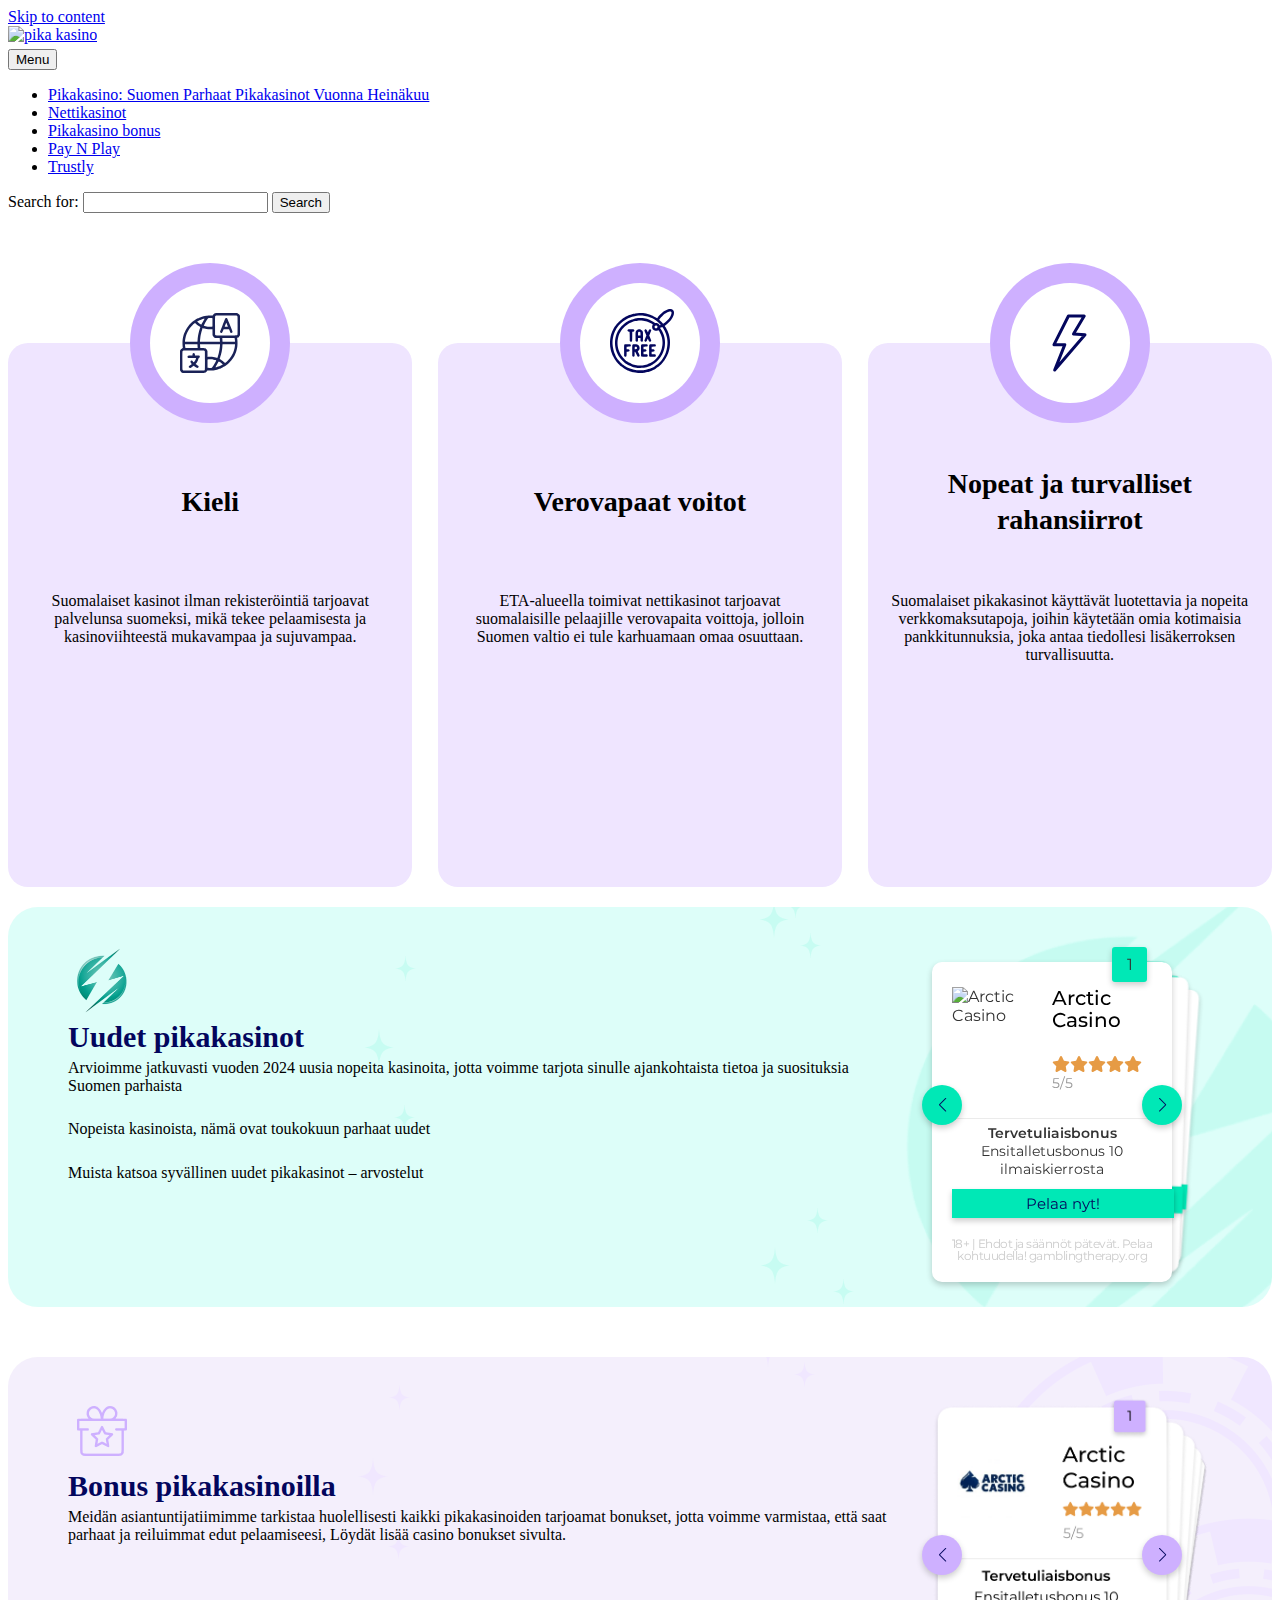
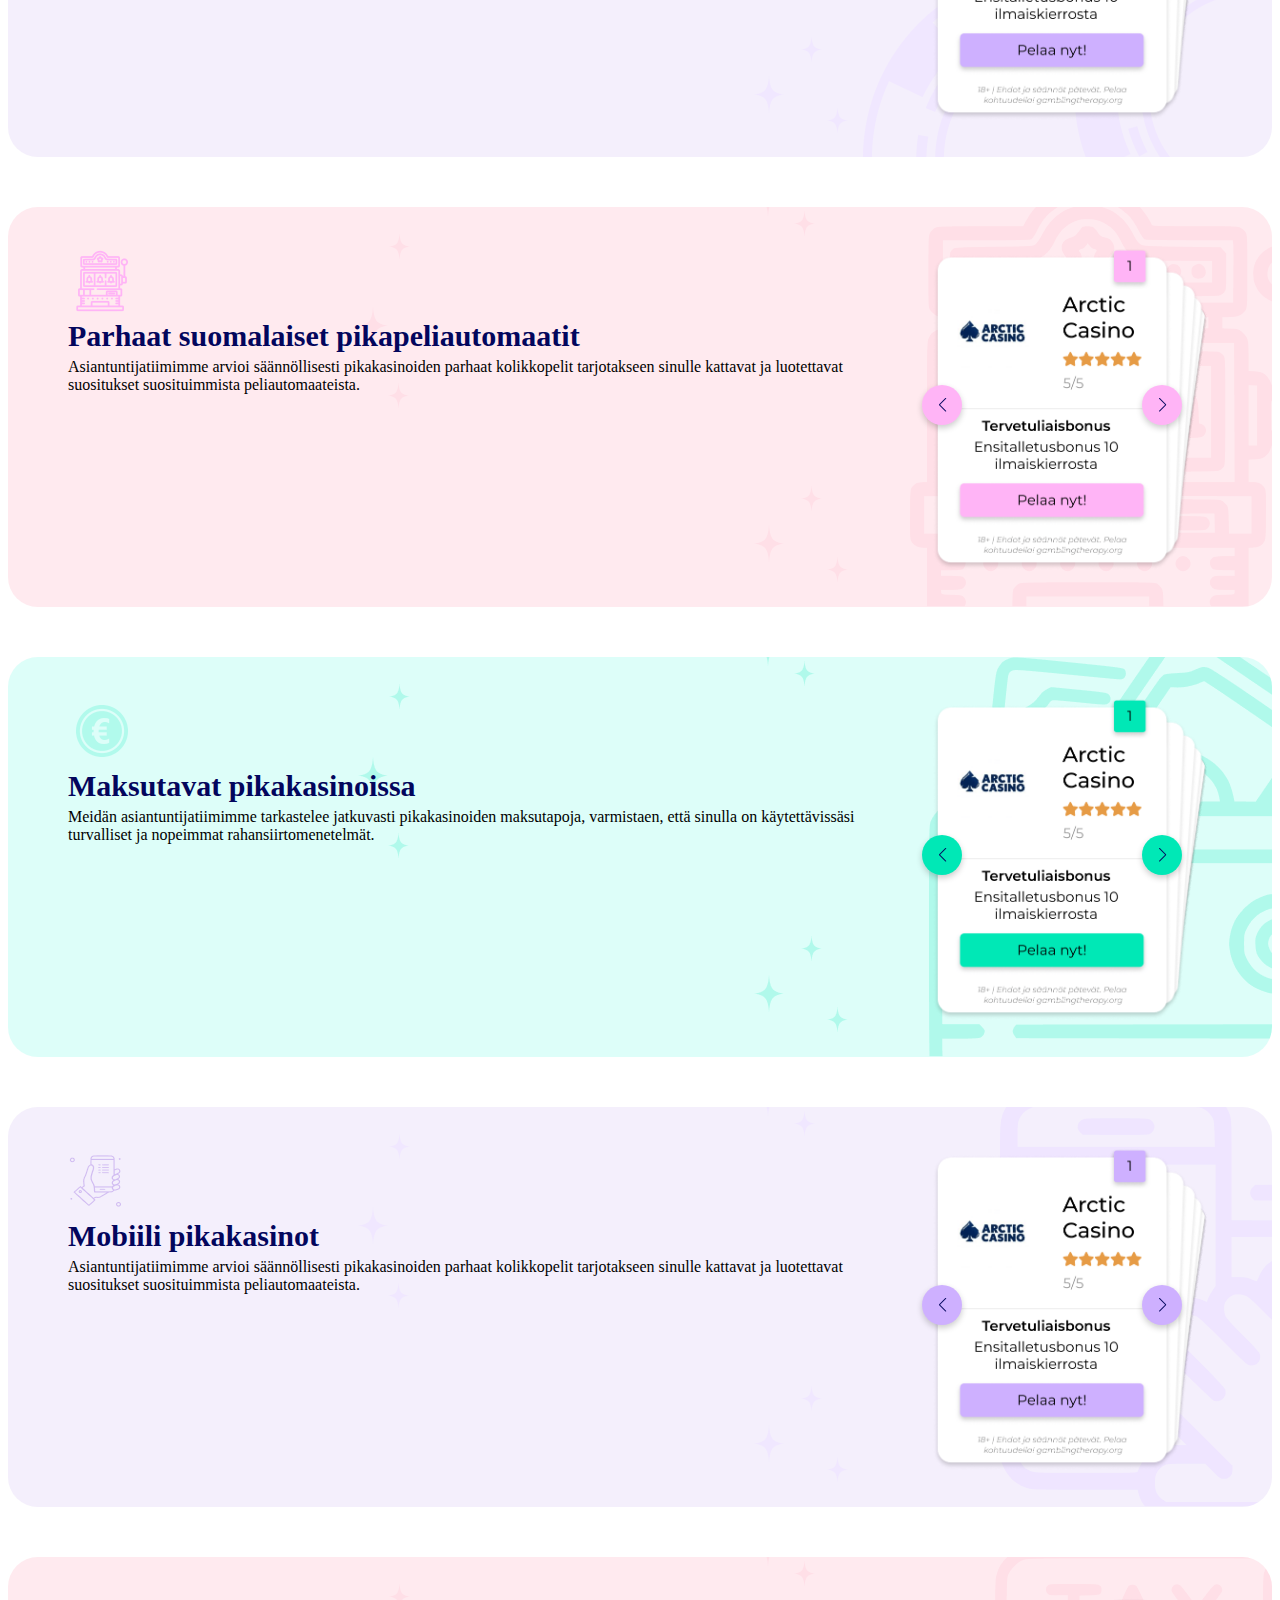
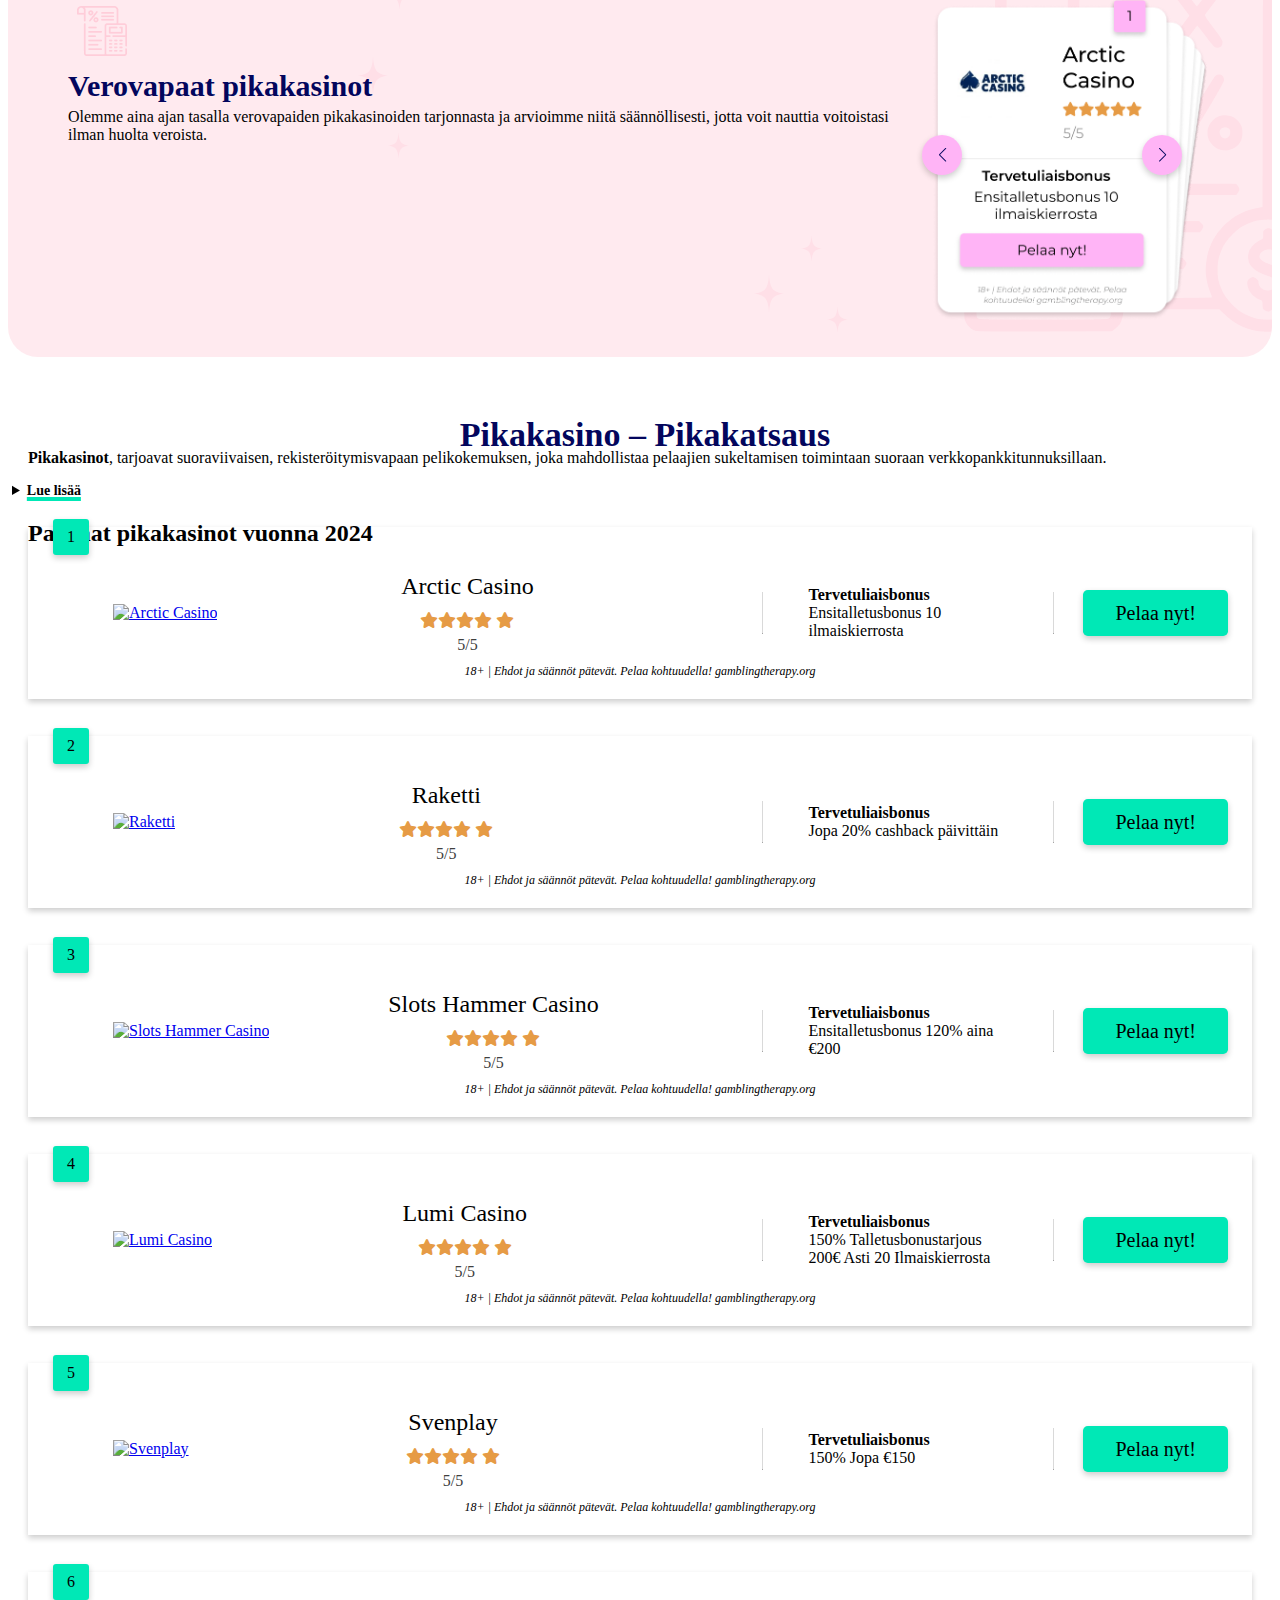
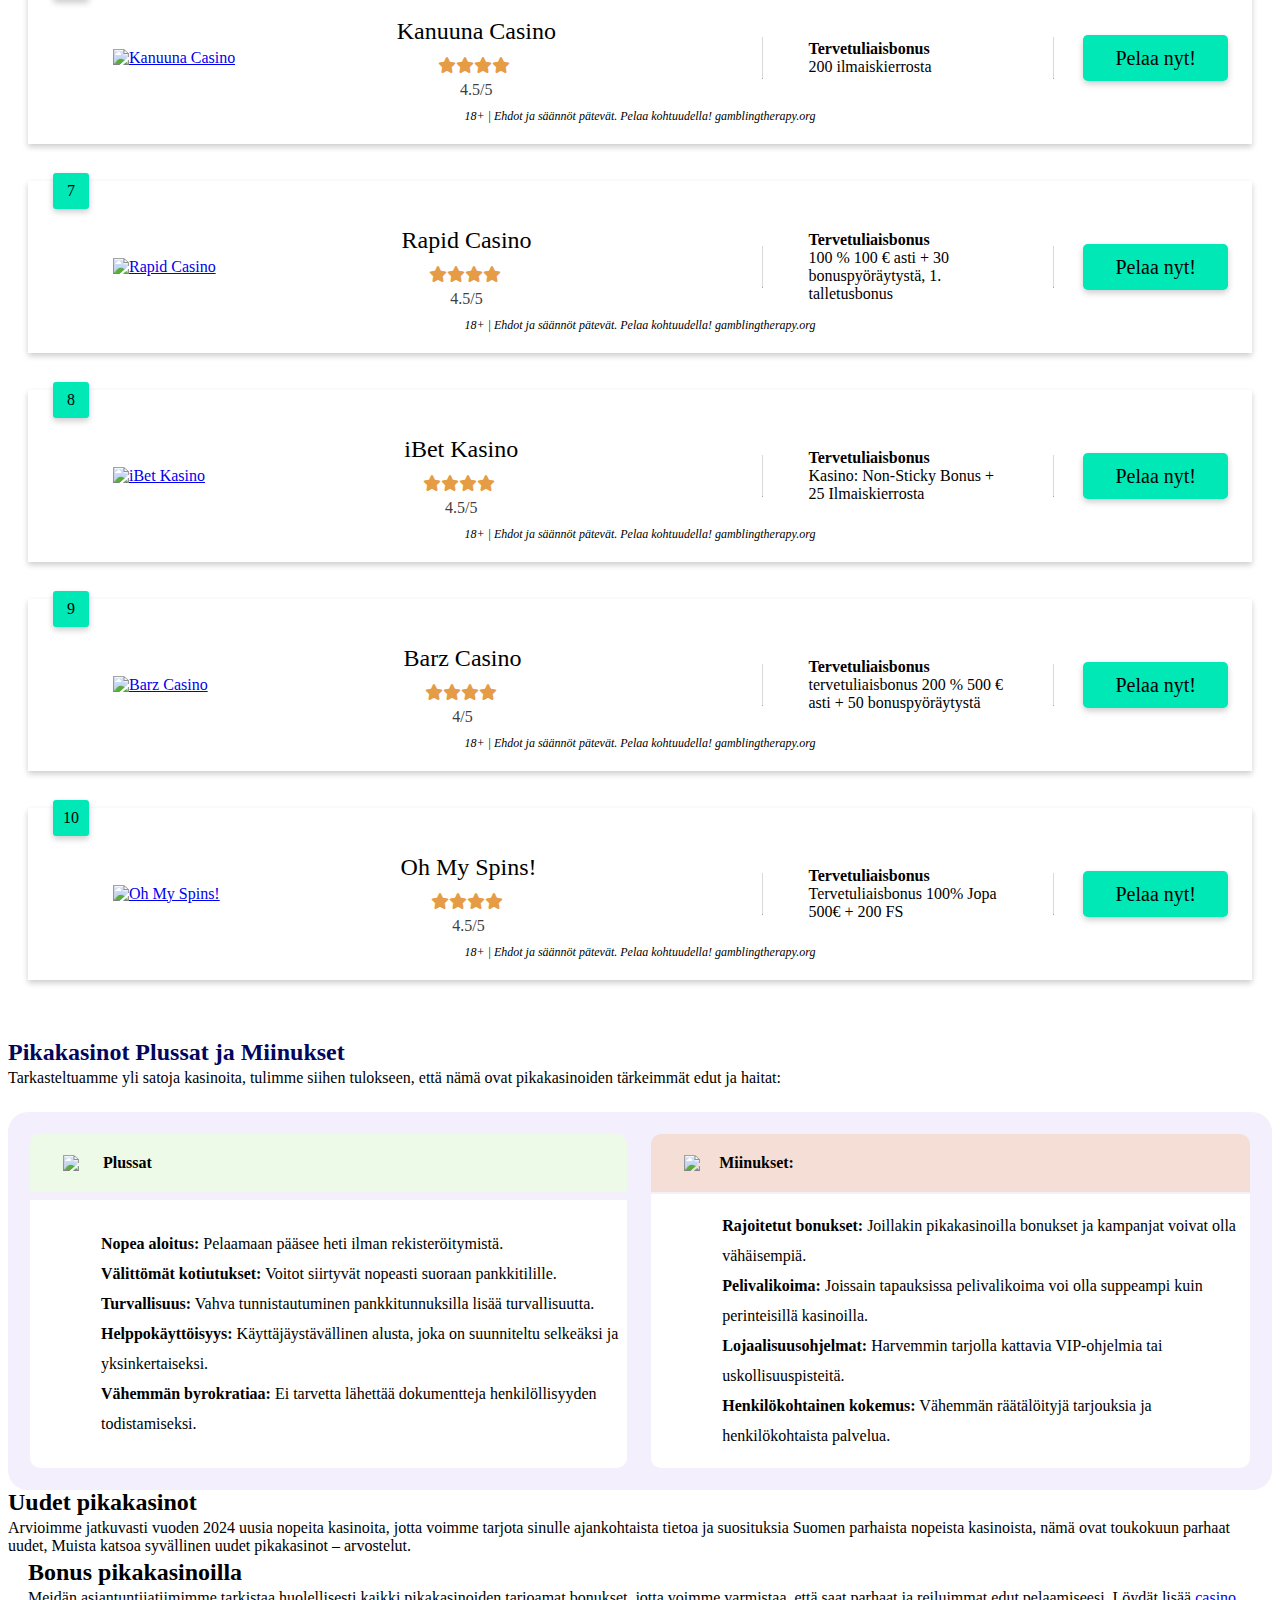
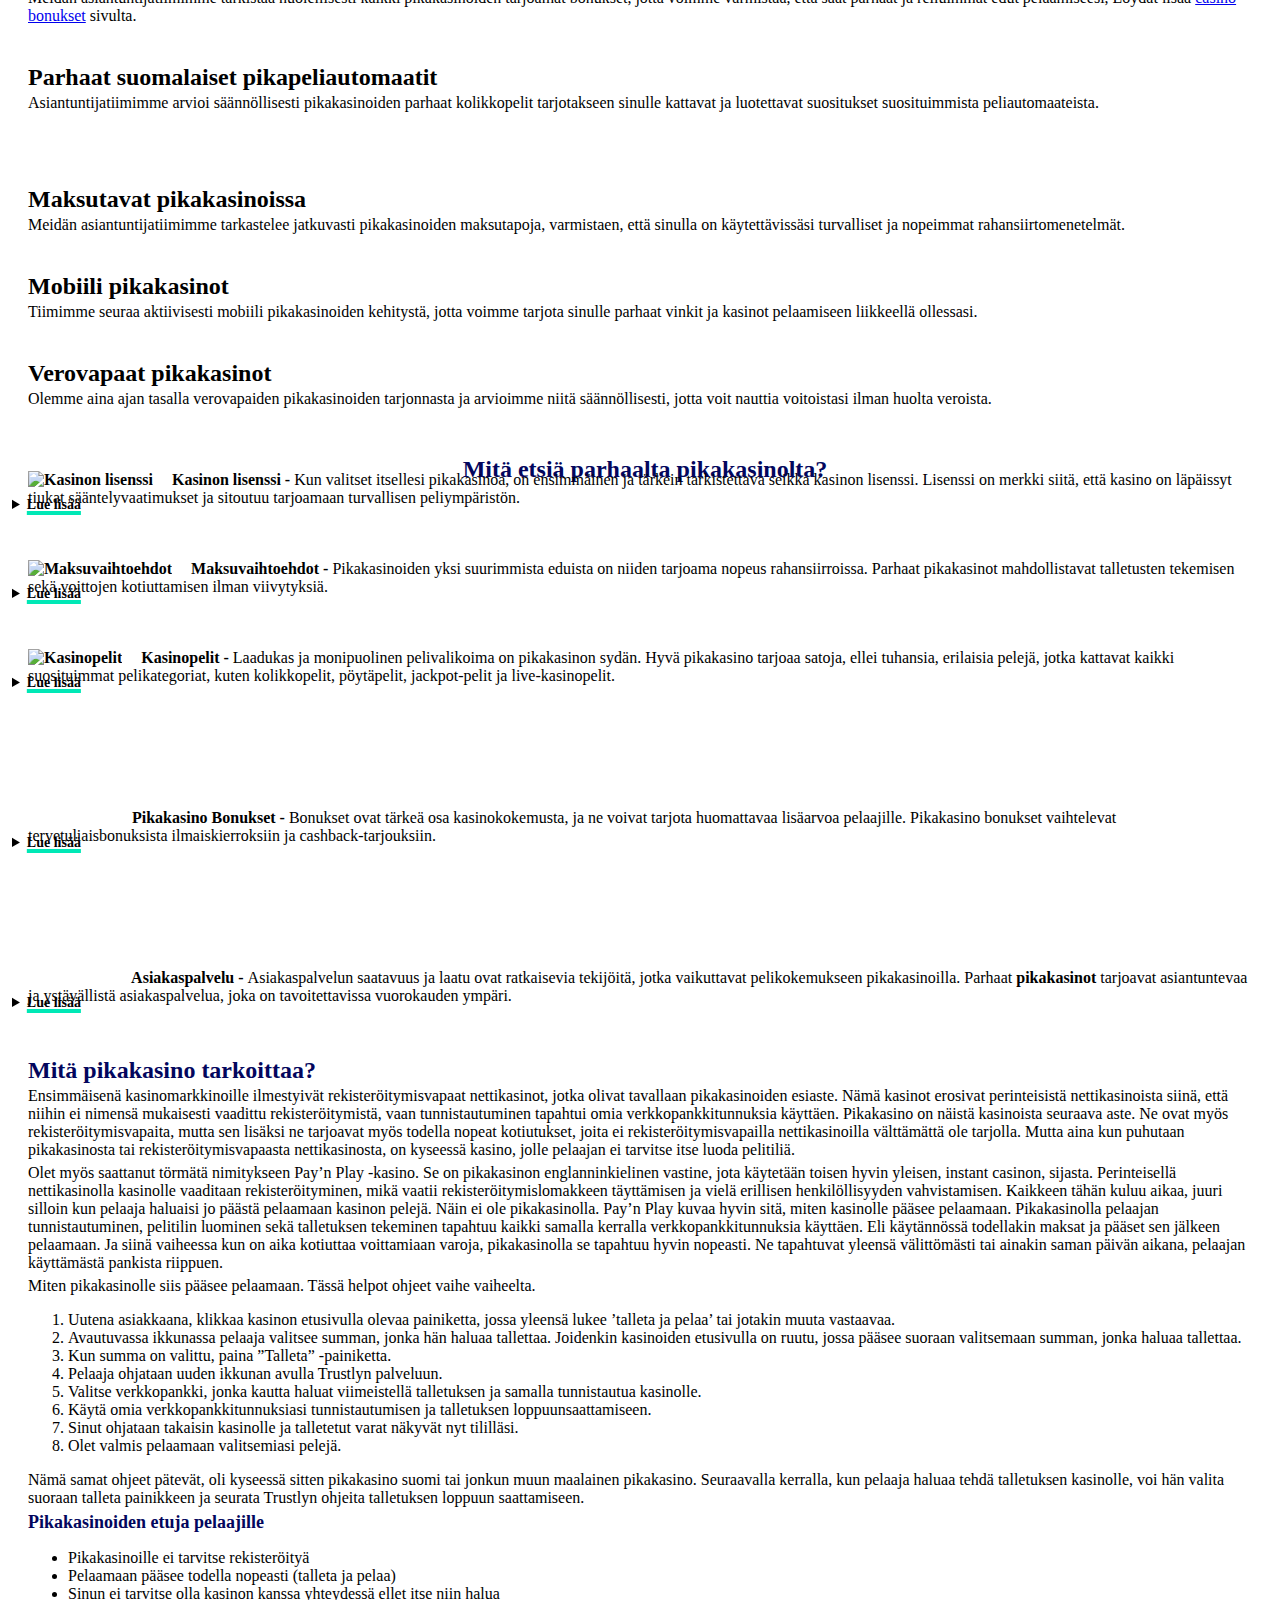
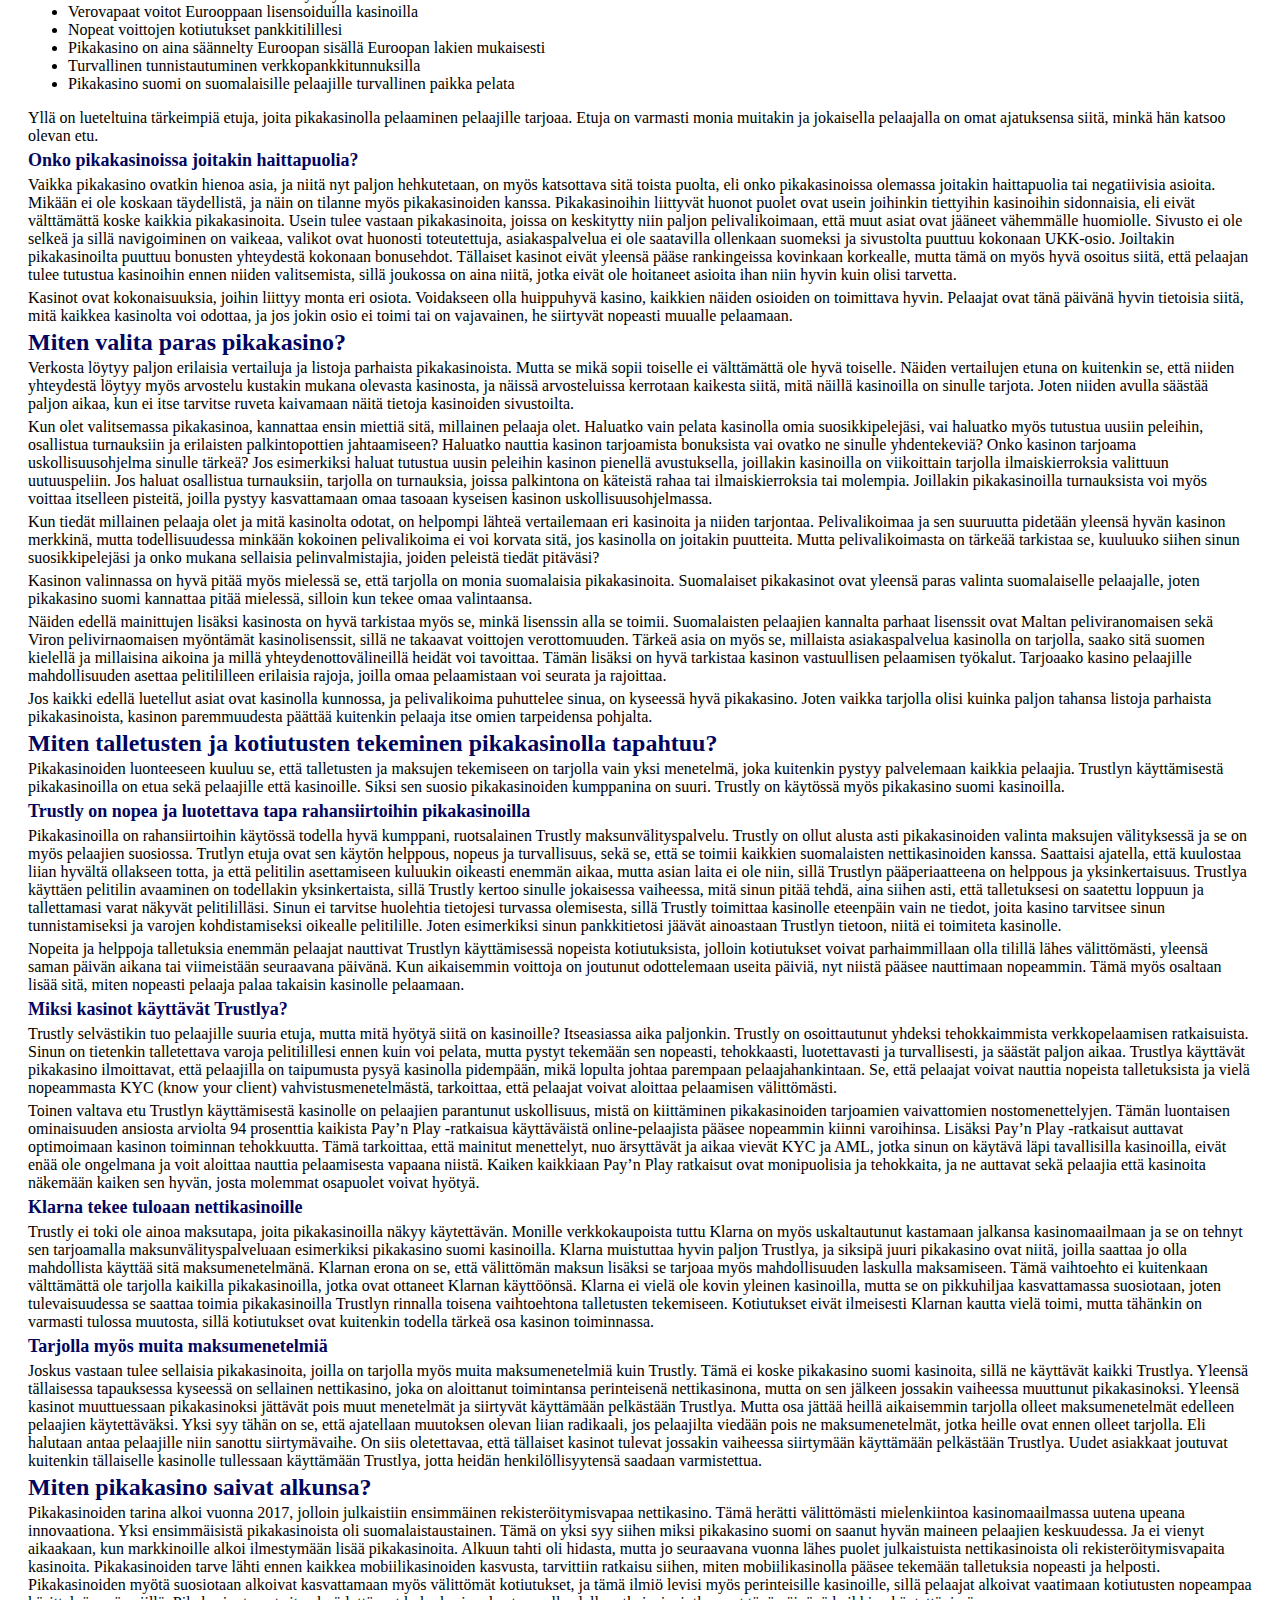
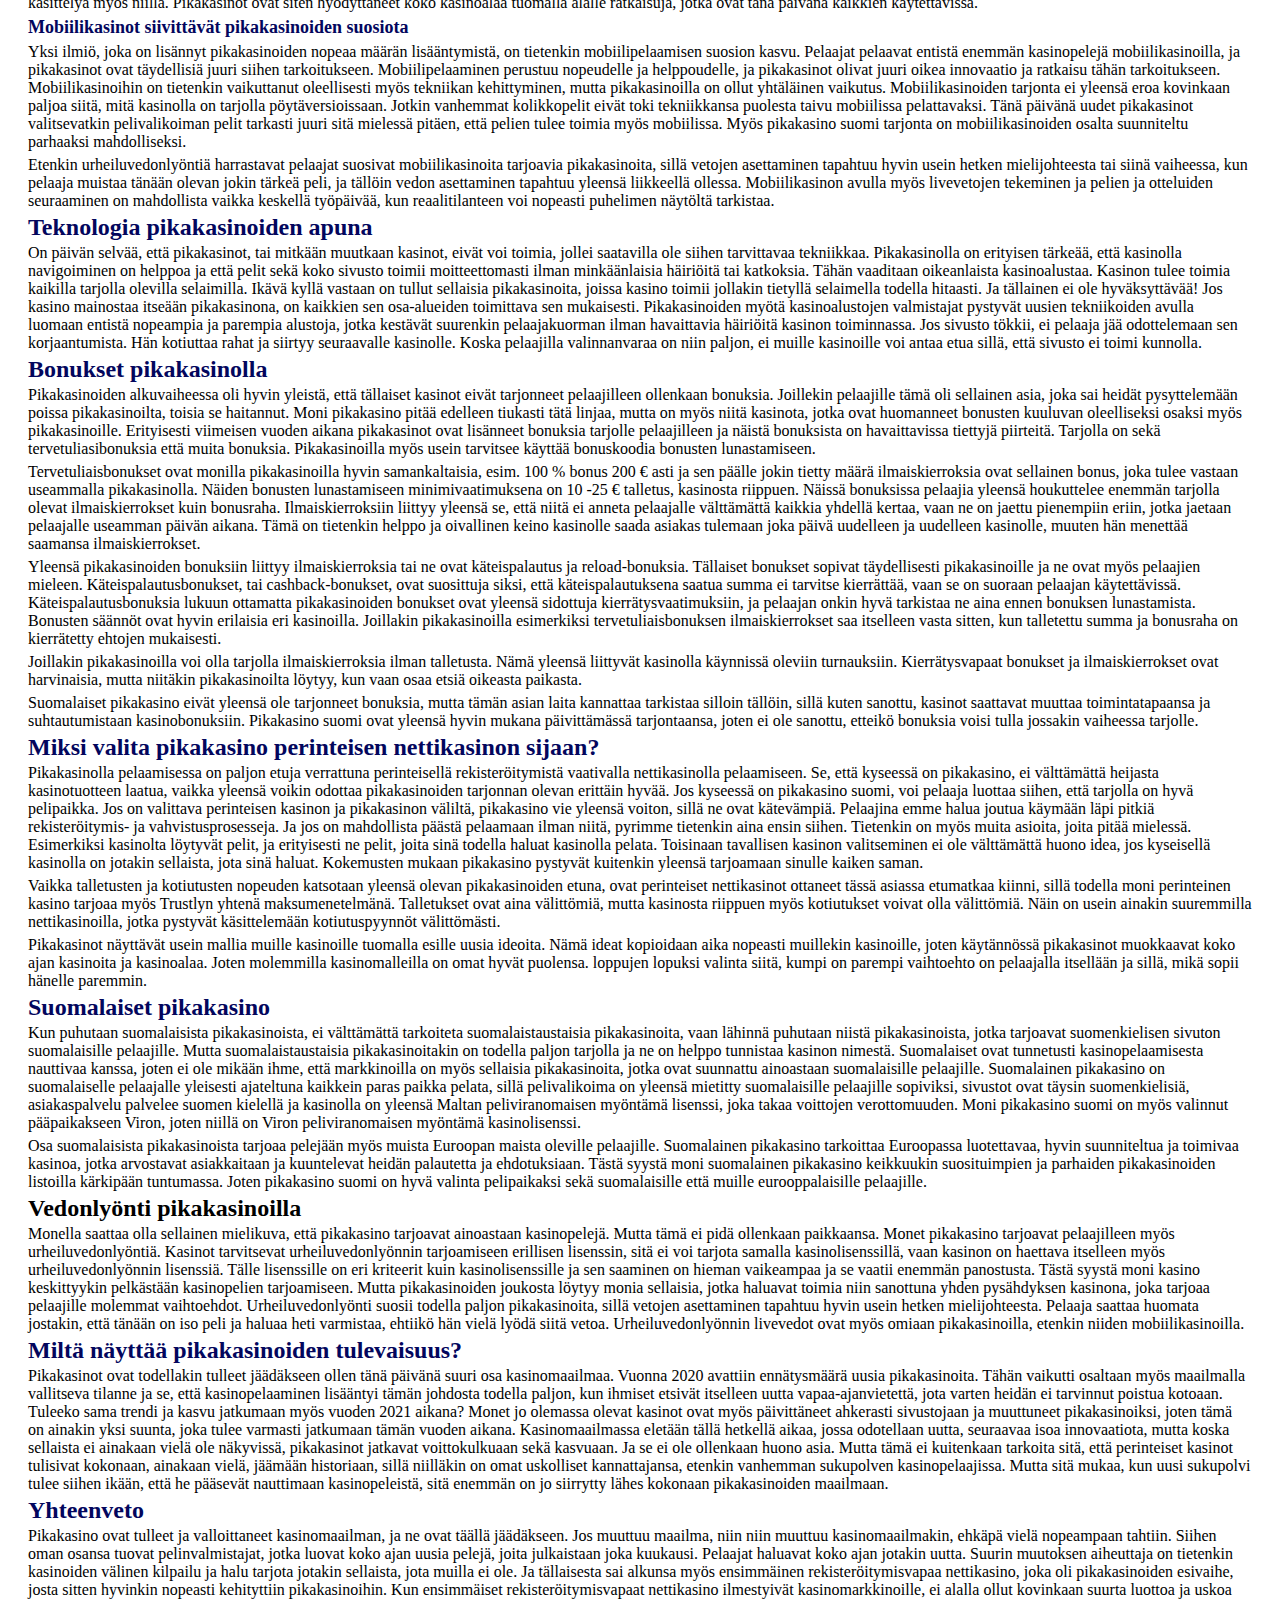
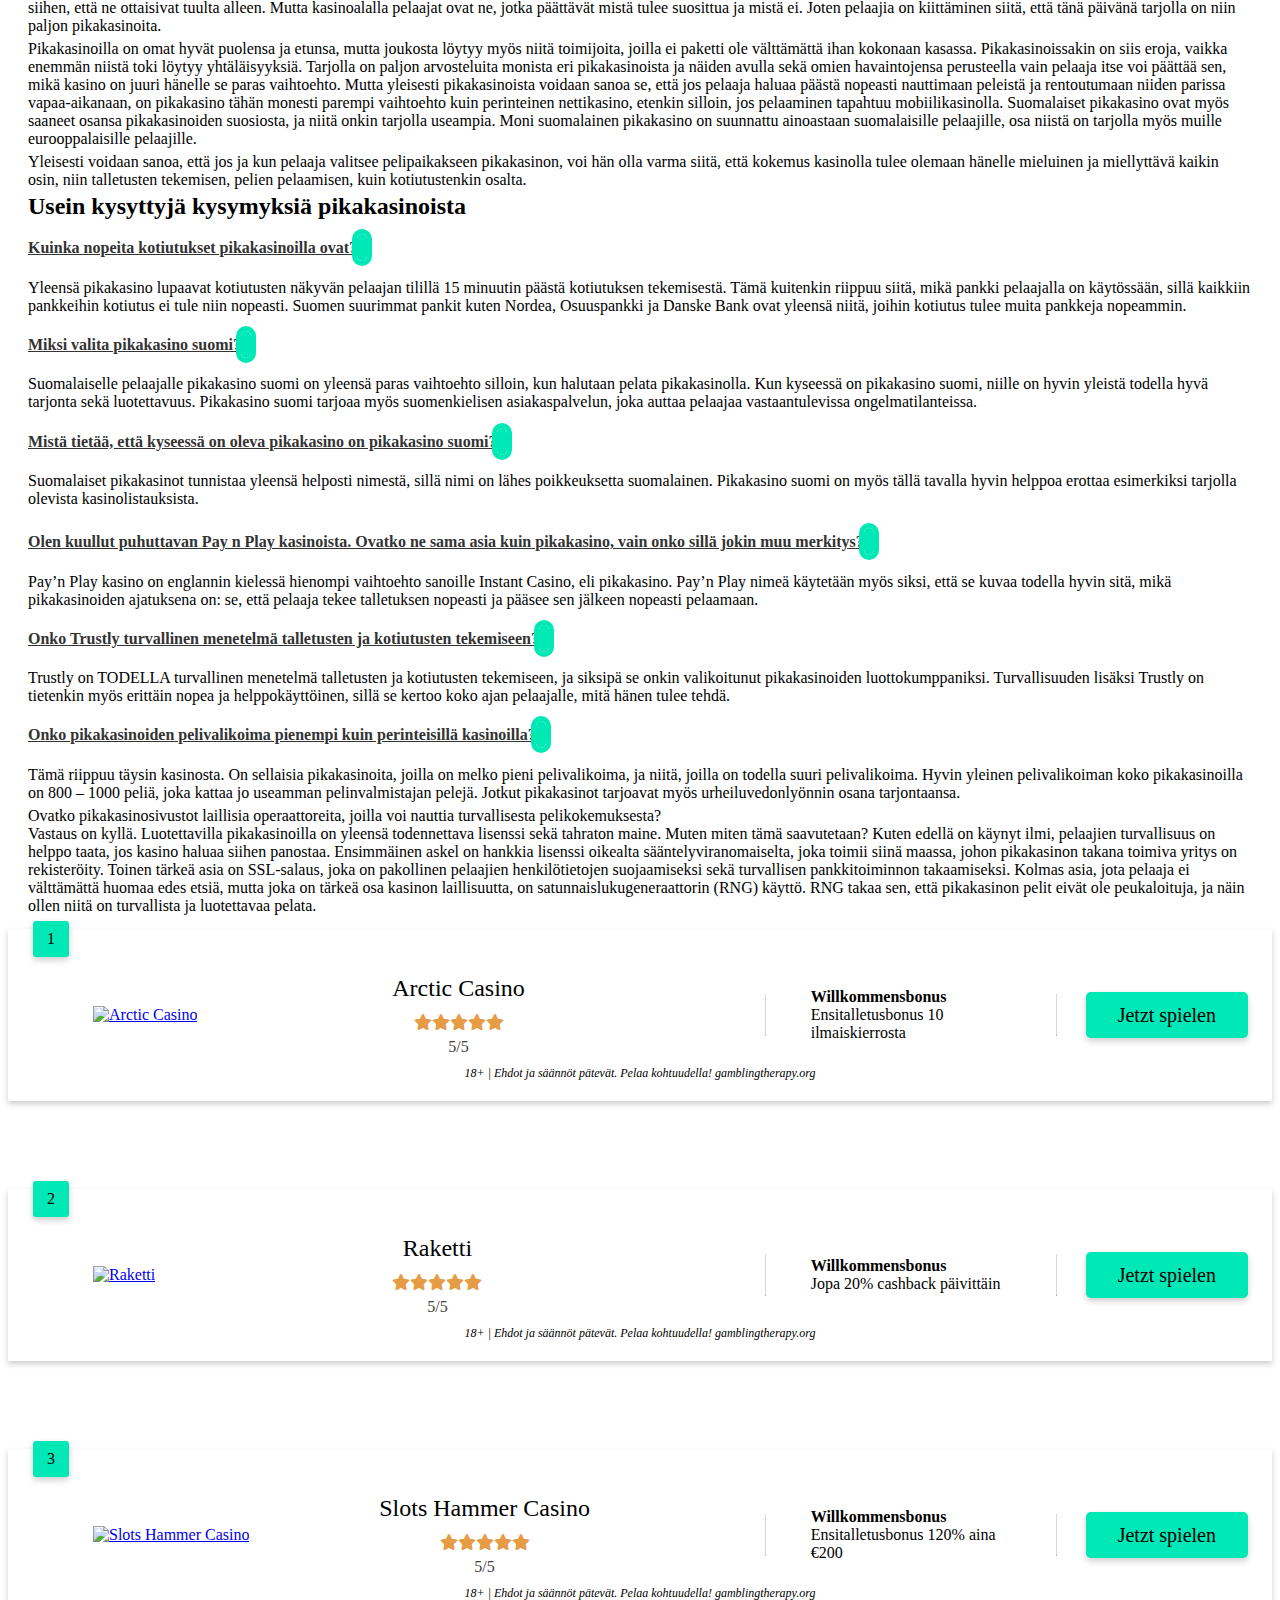
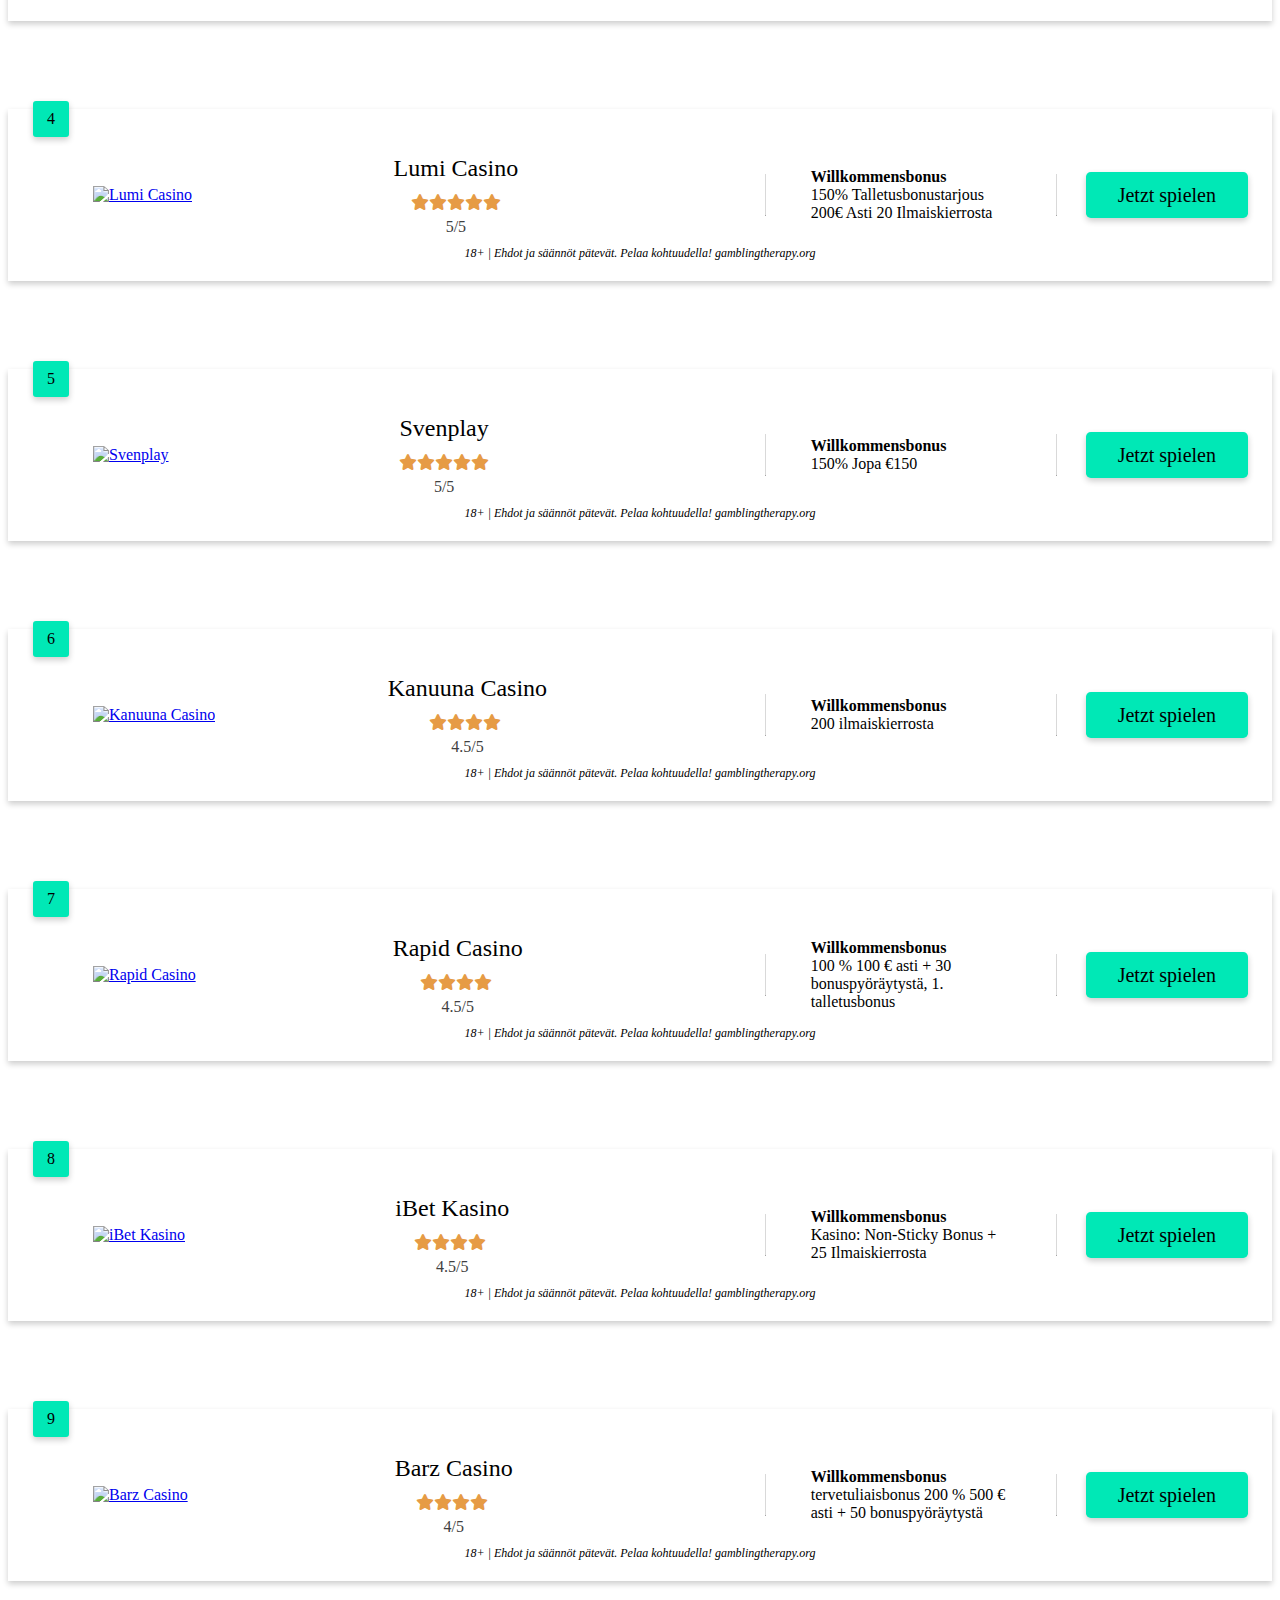
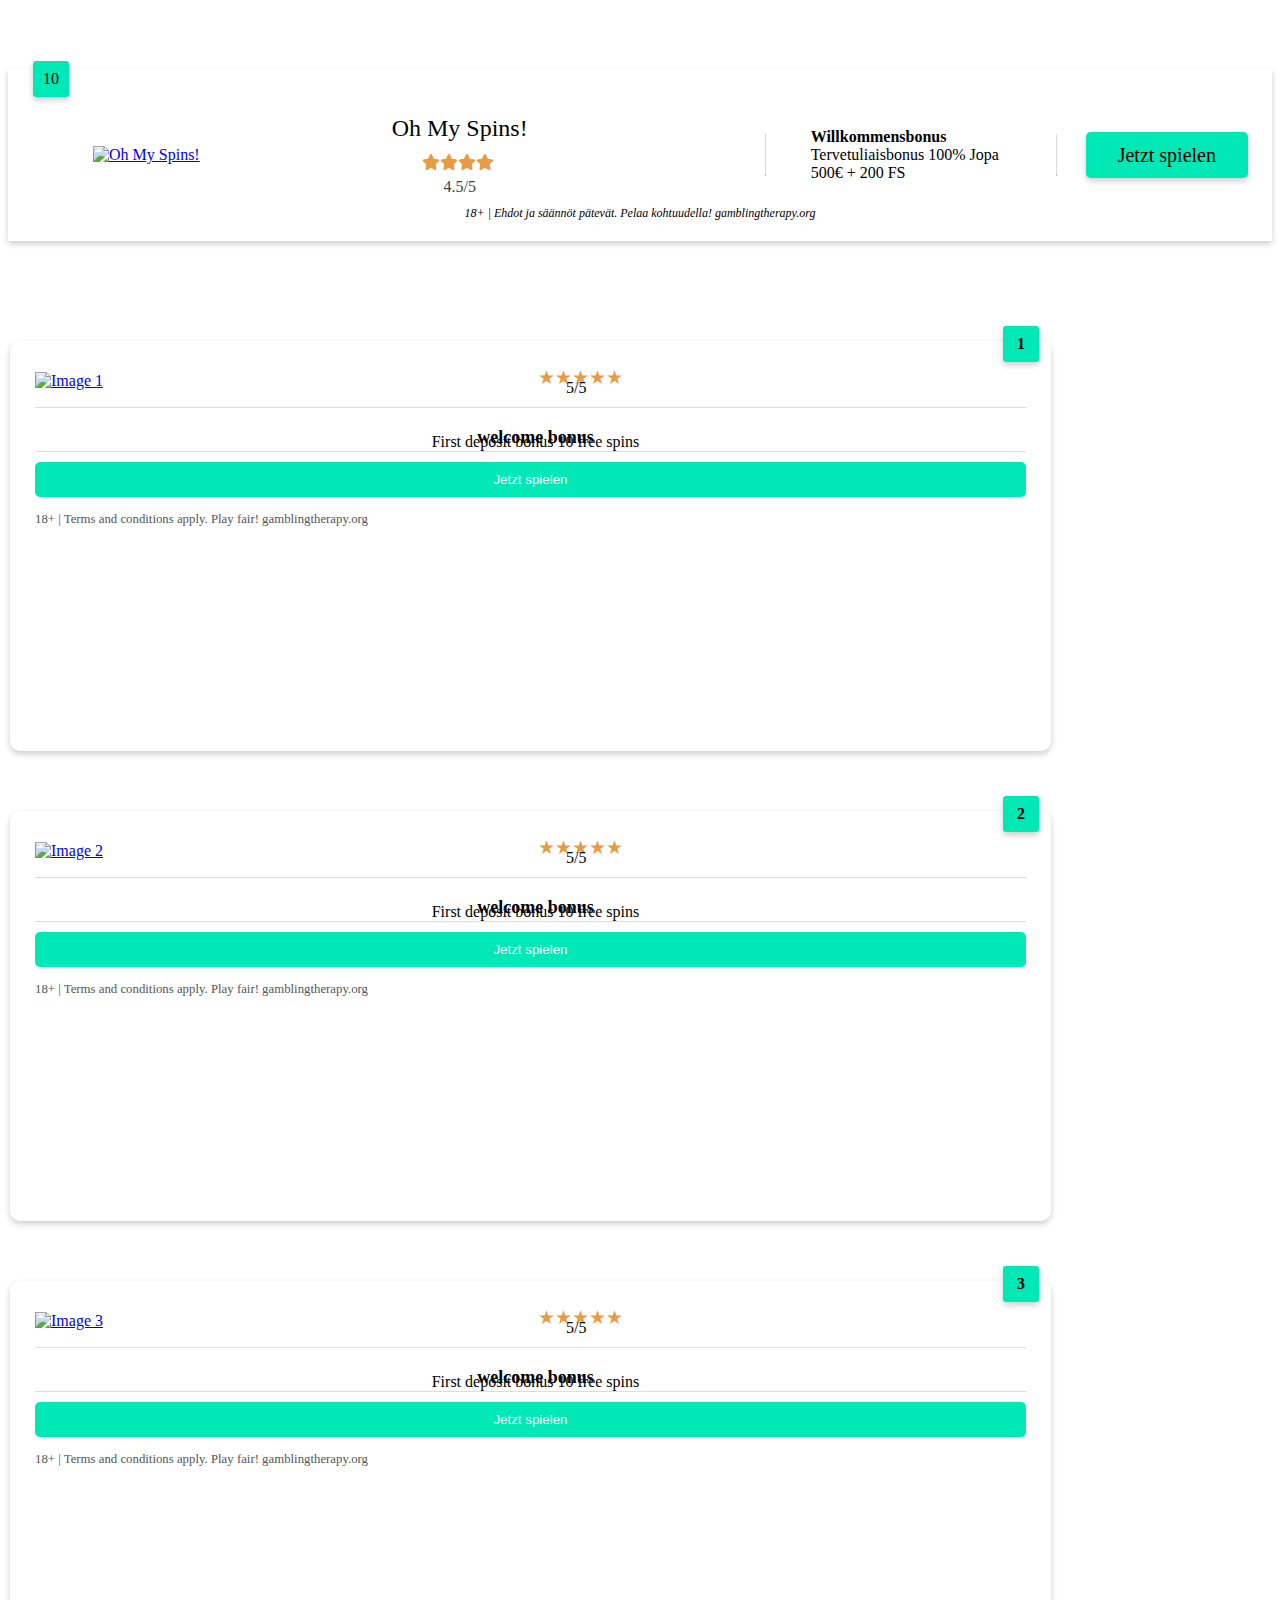
==== commit a6cc0bff: "09-09-24" ====
--- a/index.html
+++ b/index.html
@@ -536,14 +536,38 @@
 	<div class="entry-content">
 
 
+		<div class="triptih">
+			<div class="triptih_card">
+				<div class="triptih_body">
+					<img src="/img/vicon_01.svg" alt="">
+					<div class="triptih_h4">Kieli</div>
+					<div class="triptih_p">Suomalaiset kasinot ilman rekisteröintiä tarjoavat palvelunsa suomeksi, mikä tekee pelaamisesta ja kasinoviihteestä mukavampaa ja sujuvampaa.</div>
+				</div>
+			</div>
+			<div class="triptih_card">
+				<div class="triptih_body">
+					<img src="/img/vicon_02.svg" alt="">
+					<div class="triptih_h4">Verovapaat voitot</div>
+					<div class="triptih_p">ETA-alueella toimivat nettikasinot tarjoavat suomalaisille pelaajille verovapaita voittoja, jolloin Suomen valtio ei tule karhuamaan omaa osuuttaan.</div>
+				</div>
+			</div>
+			<div class="triptih_card">
+				<div class="triptih_body">
+					<img src="/img/vicon_03.svg" alt="">
+					<div class="triptih_h4">Nopeat ja turvalliset rahansiirrot</div>
+					<div class="triptih_p">Suomalaiset pikakasinot käyttävät luotettavia ja nopeita verkkomaksutapoja, joihin käytetään omia kotimaisia pankkitunnuksia, joka antaa tiedollesi lisäkerroksen turvallisuutta.</div>
+				</div>
+			</div>
+		</div>
+
+
 		<!-- ==  2024-06 - cards  ================================================= -->
-
 
 		<!-- cta_carousel_block -->
 		<div class="cta_carousel_block cta_carousel_lime" style="background-image: url(img/cta_bg_10.png);">
 			<div class="cta_carousel_block_wrapper">
 				<div class="cta_carousel_block_text">
-					<img src="img/cta_icon_01.png" alt="" width="68">
+					<img src="img/cta_icon_01.png" alt="" width="68" class="cta_carousel_block_img">
 					<div class="h3">Uudet pikakasinot</div>
 					<p>Arvioimme jatkuvasti vuoden 2024 uusia nopeita kasinoita, jotta voimme tarjota sinulle ajankohtaista tietoa ja suosituksia Suomen parhaista</p>
 					<p>Nopeista kasinoista, nämä ovat toukokuun parhaat uudet </p>
@@ -553,48 +577,110 @@
 
 					<div class="swiper cta_cards_slider swiper-container" id="cta_cards_1">
 						<div class="swiper-wrapper">
+
 								<div class="swiper-slide">
-
-		<div class="cta_carousel_block_card" >
-			<div class="brand-count">1</div>
-
-			<div class="cta_carousel_block_row">
-
-				<div class="cta_carousel_block_logo">
-					<img decoding="async" src="https://www.suomipikakasino.com/wp-content/uploads/2024/05/artic-casino-square-logo-150x150.jpg" alt="Arctic Casino" class="rounded">
-				</div>
-
-				<div class="">
-					<div class="brand-title">Slots Hammer Casino</div>
-					<div class="brand-rank"><i class="fa fa-star" aria-hidden="true"></i><i class="fa fa-star" aria-hidden="true"></i><i class="fa fa-star" aria-hidden="true"></i><i class="fa fa-star" aria-hidden="true"></i><i class="fa fa-star" aria-hidden="true"></i></div>
-					<div class="brand-rate">5/5</div>
-				</div>
-
-			</div>
-
-			<div class="cta_carousel_description">
-				<div class="cta_carousel_title">Tervetuliaisbonus</div>
-				<div class="cta_carousel_subtitle">Ensitalletusbonus 10 ilmaiskierrosta Ensitalletusbonus 10 ilmaiskierrosta</div>
-			</div>
-
-			<div class="brand-button">
-					<a href="https://www.suomipikakasino.com/goto/arctic-casino/" class="cta_carousel_btn btn btn-primary btn-block btn-lg" target="_blank" rel="nofollow">Pelaa nyt!</a>
-			</div>
-
-			<div class="cta_carousel_disclaimer">
-				18+ | Ehdot ja säännöt pätevät. Pelaa kohtuudella! gamblingtherapy.org
-			</div>
-
-		</div>
-
+									<div class="cta_carousel_block_card" >
+										<div class="brand-count">1</div>
+
+										<div class="cta_carousel_block_row">
+
+											<div class="cta_carousel_block_logo">
+												<img decoding="async" src="https://www.suomipikakasino.com/wp-content/uploads/2024/05/artic-casino-square-logo-150x150.jpg" alt="Arctic Casino" class="rounded">
+											</div>
+
+											<div class="">
+												<div class="brand-title">Arctic Casino</div>
+												<div class="brand-rank"><i class="fa fa-star" aria-hidden="true"></i><i class="fa fa-star" aria-hidden="true"></i><i class="fa fa-star" aria-hidden="true"></i><i class="fa fa-star" aria-hidden="true"></i><i class="fa fa-star" aria-hidden="true"></i></div>
+												<div class="brand-rate">5/5</div>
+											</div>
+
+										</div>
+
+										<div class="cta_carousel_description">
+											<div class="cta_carousel_title">Tervetuliaisbonus</div>
+											<div class="cta_carousel_subtitle">Ensitalletusbonus 10 ilmaiskierrosta</div>
+										</div>
+
+										<div class="brand-button">
+											<a href="https://www.suomipikakasino.com/goto/arctic-casino/" class="cta_carousel_btn btn btn-primary btn-block btn-lg" target="_blank" rel="nofollow">Pelaa nyt!</a>
+										</div>
+
+										<div class="cta_carousel_disclaimer">
+											18+ | Ehdot ja säännöt pätevät. Pelaa kohtuudella! gamblingtherapy.org
+										</div>
+
+									</div>
 								</div>
-								<div class="swiper-slide"><img src="img/cta_card12.png" alt=""></div>
-								<div class="swiper-slide"><img src="img/cta_card11.png" alt=""></div>
-								<div class="swiper-slide"><img src="img/cta_card12.png" alt=""></div>
-								<div class="swiper-slide"><img src="img/cta_card11.png" alt=""></div>
-								<div class="swiper-slide"><img src="img/cta_card12.png" alt=""></div>
-								<div class="swiper-slide"><img src="img/cta_card11.png" alt=""></div>
-								<div class="swiper-slide"><img src="img/cta_card12.png" alt=""></div>
+
+								<div class="swiper-slide">
+									<div class="cta_carousel_block_card" >
+										<div class="brand-count">2</div>
+
+										<div class="cta_carousel_block_row">
+
+											<div class="cta_carousel_block_logo">
+												<img decoding="async" src="https://www.suomipikakasino.com/wp-content/uploads/2024/06/Raketti-removebg-preview-150x150.png" alt="Arctic Casino" class="rounded">
+											</div>
+
+											<div class="">
+												<div class="brand-title">Raketti</div>
+												<div class="brand-rank"><i class="fa fa-star" aria-hidden="true"></i><i class="fa fa-star" aria-hidden="true"></i><i class="fa fa-star" aria-hidden="true"></i><i class="fa fa-star" aria-hidden="true"></i><i class="fa fa-star" aria-hidden="true"></i></div>
+												<div class="brand-rate">5/5</div>
+											</div>
+
+										</div>
+
+										<div class="cta_carousel_description">
+											<div class="cta_carousel_title">Tervetuliaisbonus</div>
+											<div class="cta_carousel_subtitle">Jopa 20% cashback päivittäin</div>
+										</div>
+
+										<div class="brand-button">
+											<a href="https://www.suomipikakasino.com/goto/raketti-casino/" class="cta_carousel_btn btn btn-primary btn-block btn-lg" target="_blank" rel="nofollow">Pelaa nyt!</a>
+										</div>
+
+										<div class="cta_carousel_disclaimer">
+											18+ | Ehdot ja säännöt pätevät. Pelaa kohtuudella! gamblingtherapy.org
+										</div>
+
+									</div>
+								</div>
+
+								<div class="swiper-slide">
+									<div class="cta_carousel_block_card" >
+										<div class="brand-count">3</div>
+
+										<div class="cta_carousel_block_row">
+
+											<div class="cta_carousel_block_logo">
+												<img decoding="async" src="https://www.suomipikakasino.com/wp-content/uploads/2024/05/slots-hammer-1-150x150.jpg" alt="Arctic Casino" class="rounded">
+											</div>
+
+											<div class="">
+												<div class="brand-title">Slots Hammer Casino</div>
+												<div class="brand-rank"><i class="fa fa-star" aria-hidden="true"></i><i class="fa fa-star" aria-hidden="true"></i><i class="fa fa-star" aria-hidden="true"></i><i class="fa fa-star" aria-hidden="true"></i><i class="fa fa-star" aria-hidden="true"></i></div>
+												<div class="brand-rate">5/5</div>
+											</div>
+
+										</div>
+
+										<div class="cta_carousel_description">
+											<div class="cta_carousel_title">Tervetuliaisbonus</div>
+											<div class="cta_carousel_subtitle">Ensitalletusbonus 120% aina €200 </div>
+										</div>
+
+										<div class="brand-button">
+											<a href="[[affiliate_link]]" class="cta_carousel_btn btn btn-primary btn-block btn-lg" target="_blank" rel="nofollow">Pelaa nyt!</a>
+										</div>
+
+										<div class="cta_carousel_disclaimer">
+											18+ | Ehdot ja säännöt pätevät. Pelaa kohtuudella! gamblingtherapy.org
+										</div>
+
+									</div>
+								</div>
+
+
 						</div>
 						<div class="swiper-button-prev swiper_button_cta_prev cta_cards_1_prev"></div>
 						<div class="swiper-button-next swiper_button_cta_next cta_cards_1_next"></div>
@@ -612,12 +698,10 @@
 							});
 						});
 					</script>
-
-					<!-- <img src="https://i.ibb.co/p3c3XpR/imgbb.png" alt="imgbb">  -->
-
 				</div>
 			</div>
 		</div> <!-- / cta_carousel_block -->
+
 
 		<!-- cta_carousel_block -->
 		<div class="cta_carousel_block cta_carousel_violet" style="background-image: url(img/cta_bg_20.png);">
@@ -2503,6 +2587,10 @@
 
 	</div></div></div></div></div>
 
+
+
+
+
 	<div class="vc_row wpb_row vc_row-fluid"><div class="wpb_column vc_column_container vc_col-sm-6"><div class="vc_column-inner"><div class="wpb_wrapper"></div></div></div><div class="wpb_column vc_column_container vc_col-sm-6 vc_hidden-lg vc_hidden-md vc_hidden-sm vc_hidden-xs"><div class="vc_column-inner"><div class="wpb_wrapper">
 	<div class="wpb_raw_code wpb_content_element wpb_raw_html" >
 		<div class="wpb_wrapper">
--- a/css/styles.css
+++ b/css/styles.css
@@ -1,5 +1,46 @@
 .d-none {
   display: none !important;
+}
+
+body {
+  min-width: 360px;
+}
+
+.home .site-content > .wrapper {
+  padding-top: 30px;
+}
+
+.text-center {
+  text-align: center !important;
+}
+
+.site-content details {
+  margin-top: -10px;
+}
+
+.site-content details[open] {
+  border-bottom: 0px;
+}
+
+.site-content summary {
+  font-weight: bold;
+  font-size: 14px;
+  text-align: left;
+  -webkit-text-decoration: underline #00E8B6 4px;
+          text-decoration: underline #00E8B6 4px;
+  margin-bottom: 15px;
+}
+
+.entry-content .wpb_wrapper ul li {
+  font-size: 16px;
+}
+
+.entry-content .cta_carousel_block {
+  background-position: bottom right !important;
+}
+
+.site-main {
+  font-size: 16px;
 }
 
 .cta_carousel_block {
@@ -23,14 +64,17 @@
   display: flex;
   flex-direction: row;
 }
-.cta_carousel_block .cta_carousel_block_wrapper .cta_carousel_block_text .h3 {
-  font-size: 40px;
+.cta_carousel_block .cta_carousel_block_text h3, .cta_carousel_block .cta_carousel_block_text .h3 {
+  font-size: 30px !important;
   color: #03065D;
   font-weight: bold;
-}
-.cta_carousel_block .cta_carousel_block_wrapper .cta_carousel_block_cards {
+  margin-bottom: 0 !important;
+}
+.cta_carousel_block .cta_carousel_block_cards {
   width: 320px;
   flex-shrink: 0;
+  margin-left: auto;
+  margin-right: auto;
 }
 
 .cta_cards_slider {
@@ -39,6 +83,7 @@
 }
 .cta_cards_slider .swiper-slide {
   border-radius: 20px;
+  overflow: visible;
 }
 .cta_cards_slider .swiper-slide img {
   width: 100%;
@@ -93,7 +138,7 @@
   box-shadow: 0 3px 6px rgba(0, 0, 0, 0.2);
   padding: 20px;
   position: relative;
-  border-radius: 15px;
+  border-radius: 10px;
   color: #333333;
   display: flex;
   flex-direction: column;
@@ -103,7 +148,7 @@
 .cta_carousel_block_card .brand-count {
   background-color: #00E8B6;
   position: absolute;
-  right: 20px;
+  right: 25px;
   top: -15px;
   display: flex;
   justify-content: center;
@@ -176,12 +221,15 @@
   align-items: center;
 }
 .cta_carousel_block_card .cta_carousel_disclaimer {
-  font-size: 10px !important;
-  line-height: 10px;
-  text-align: center;
-  margin-top: 10px;
-  margin-bottom: 10px;
+  font-size: 12px !important;
+  line-height: 12px;
+  letter-spacing: -0.5px;
+  text-align: center;
+  margin-top: 20px;
+  margin-bottom: 0;
   color: #ccc;
+  margin-left: -10px;
+  margin-right: -10px;
 }
 
 .cta_carousel_lime .cta_carousel_btn, .cta_carousel_lime .brand-count {
@@ -196,7 +244,143 @@
   background-color: #FFB4F6;
 }
 
+/* // XS */
+@media (max-width: 440px) {
+  .cta_carousel_block .cta_carousel_block_cards {
+    transform: translateX(-40px);
+  }
+  .cta_carousel_block .cta_carousel_block_text h3 {
+    font-size: 22px !important;
+  }
+}
 /* CARD: end */
+/* BLANK */
+.bgp_br, .bgp_br > div {
+  background-position: bottom right !important;
+  background-repeat: no-repeat !important;
+}
+
+.pika_steps {
+  overflow: hidden;
+}
+
+.pika_badge {
+  position: relative;
+  border-radius: 0 30px 0 0;
+}
+.pika_badge::before {
+  display: block;
+  width: 30px;
+  height: 30px;
+  position: absolute;
+  background-color: yellow;
+  text-align: center;
+  border-radius: 20px;
+  font-weight: bold;
+  padding-top: 2px;
+  top: -15px;
+  left: -15px;
+}
+
+#pika_badge_01::before {
+  content: "1";
+}
+
+#pika_badge_02::before {
+  content: "2";
+}
+
+#pika_badge_03::before {
+  content: "3";
+}
+
+#pika_badge_04::before {
+  content: "4";
+}
+
+#pika_badge_05::before {
+  content: "5";
+}
+
+.triptih {
+  display: flex;
+  align-items: stretch;
+  justify-content: space-between;
+  gap: 15px;
+}
+
+.triptih_card {
+  padding-top: 100px;
+  width: 32%;
+}
+
+.triptih_body {
+  background-color: #EFE5FF;
+  text-align: center;
+  border-radius: 20px;
+}
+.triptih_body img {
+  display: inline-block;
+  margin-top: -80px;
+}
+
+.triptih_h4 {
+  font-size: 28px;
+  line-height: 130%;
+  font-weight: bold;
+  height: 120px;
+  text-align: center;
+  padding: 15px 20px;
+  margin-bottom: 0px;
+  display: flex;
+  align-items: center;
+  justify-content: center;
+}
+
+.triptih_p {
+  padding: 15px 20px;
+  margin-bottom: 20px;
+  min-height: 280px;
+}
+
+/* FAQ */
+.vc_tta-color-white.vc_tta-style-flat .vc_tta-panel .vc_tta-panel-heading {
+  background-color: transparent !important;
+}
+
+.vc_tta-panel .vc_tta-panel-title a {
+  color: #333333 !important;
+}
+
+.vc_tta-color-white.vc_tta-style-flat .vc_tta-panel.vc_active .vc_tta-panel-title > a {
+  color: #222 !important;
+}
+
+.vc_tta-controls-icon.vc_tta-controls-icon-plus {
+  box-shadow: inset 0 0 0 10px #00E8B6, 0 0 0 5px #00E8B6;
+  padding: 5px;
+  border-radius: 5px;
+}
+
+/* BLANK ADAPTIVE */
+/* // XXL */
+/* // XL */
+/* // LG */
+/* // MD */
+@media (max-width: 991px) {
+  .triptih {
+    flex-direction: column;
+  }
+  .triptih_card {
+    width: 100%;
+  }
+  .triptih_p {
+    min-height: auto;
+  }
+}
+/* // SM */
+/* // XS */
+/* BLANK: end */
 /* // LG */
 /* // MD */
 @media (max-width: 991px) {
@@ -209,9 +393,15 @@
     margin-right: auto;
   }
   .cta_carousel_block .cta_carousel_block_wrapper .cta_carousel_block_text .h3 {
-    font-size: 28px;
-    line-height: 140%;
+    font-size: 28px !important;
+    line-height: 140% !important;
   }
 }
 /* // SM */
+@media (max-width: 767px) {
+  .site-content .wrapper {
+    padding-left: 0;
+    padding-right: 0;
+  }
+}
 /* // XS *//*# sourceMappingURL=styles.css.map */